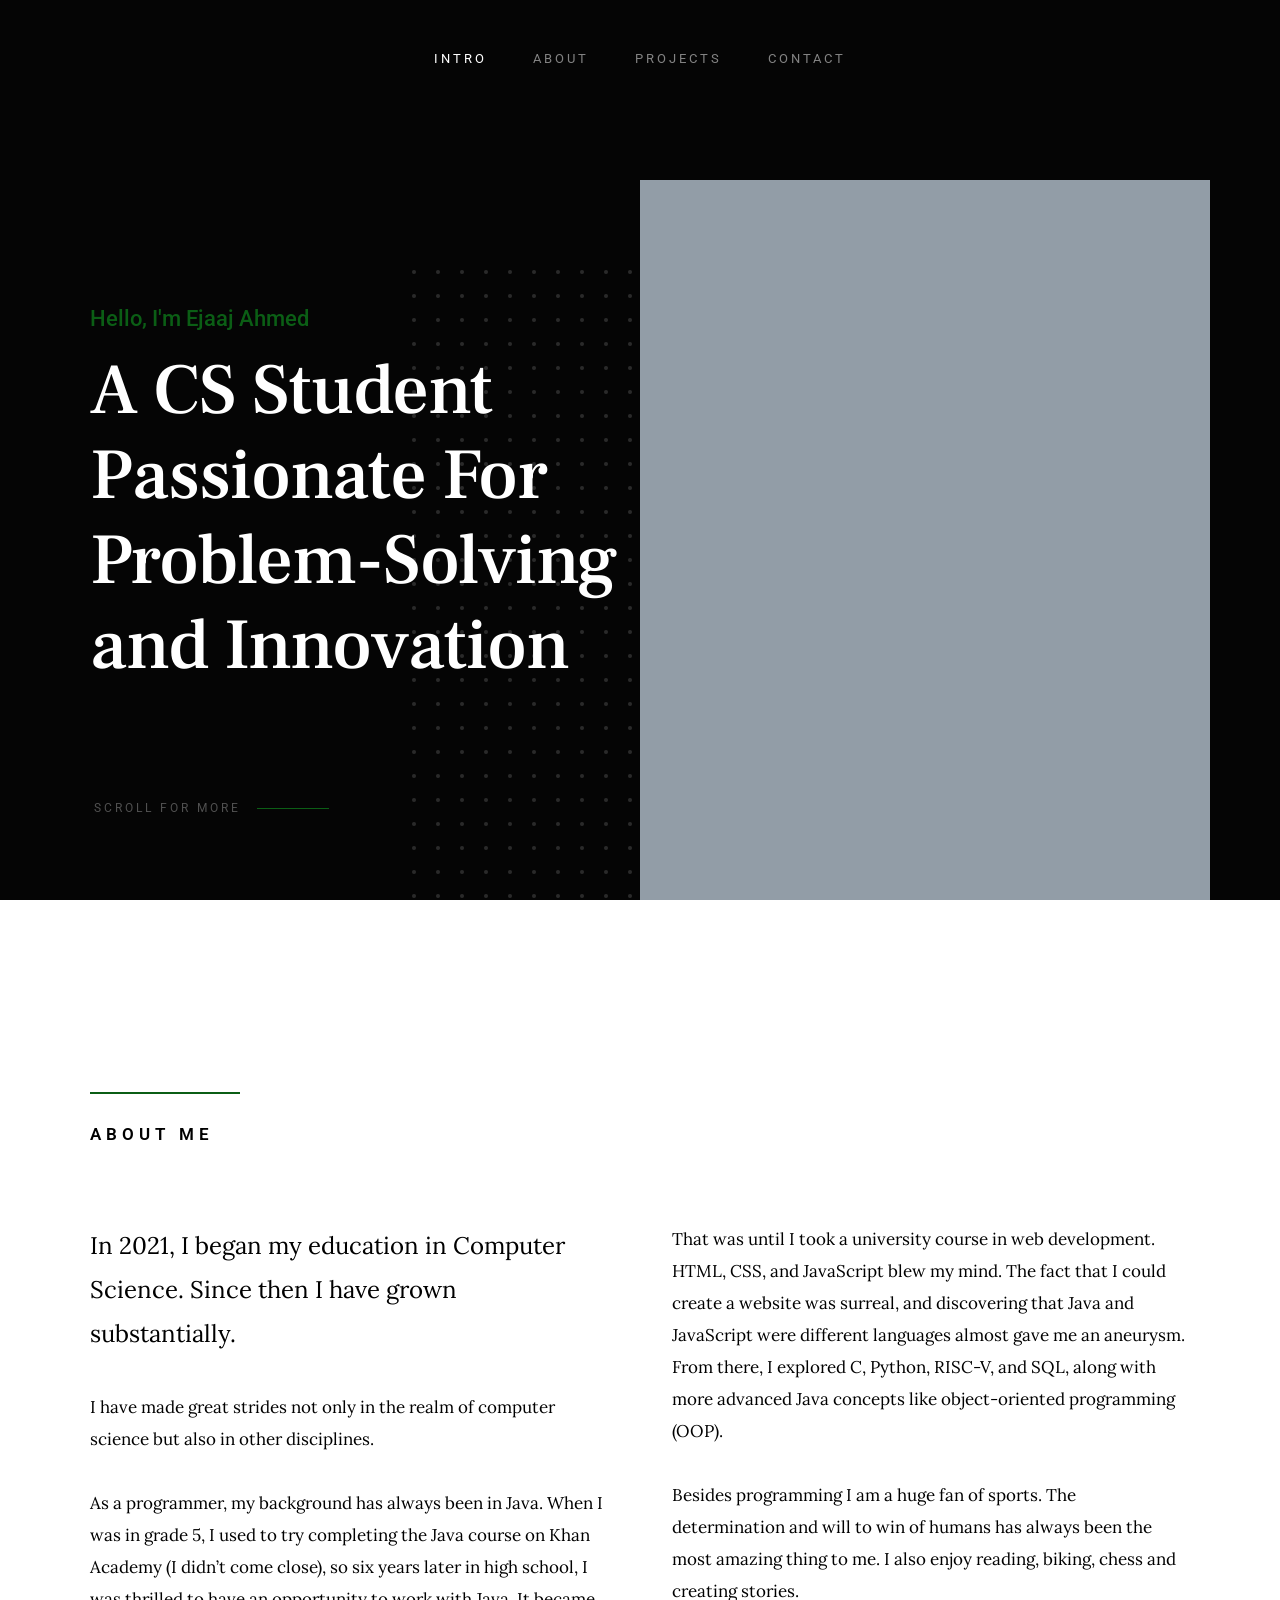
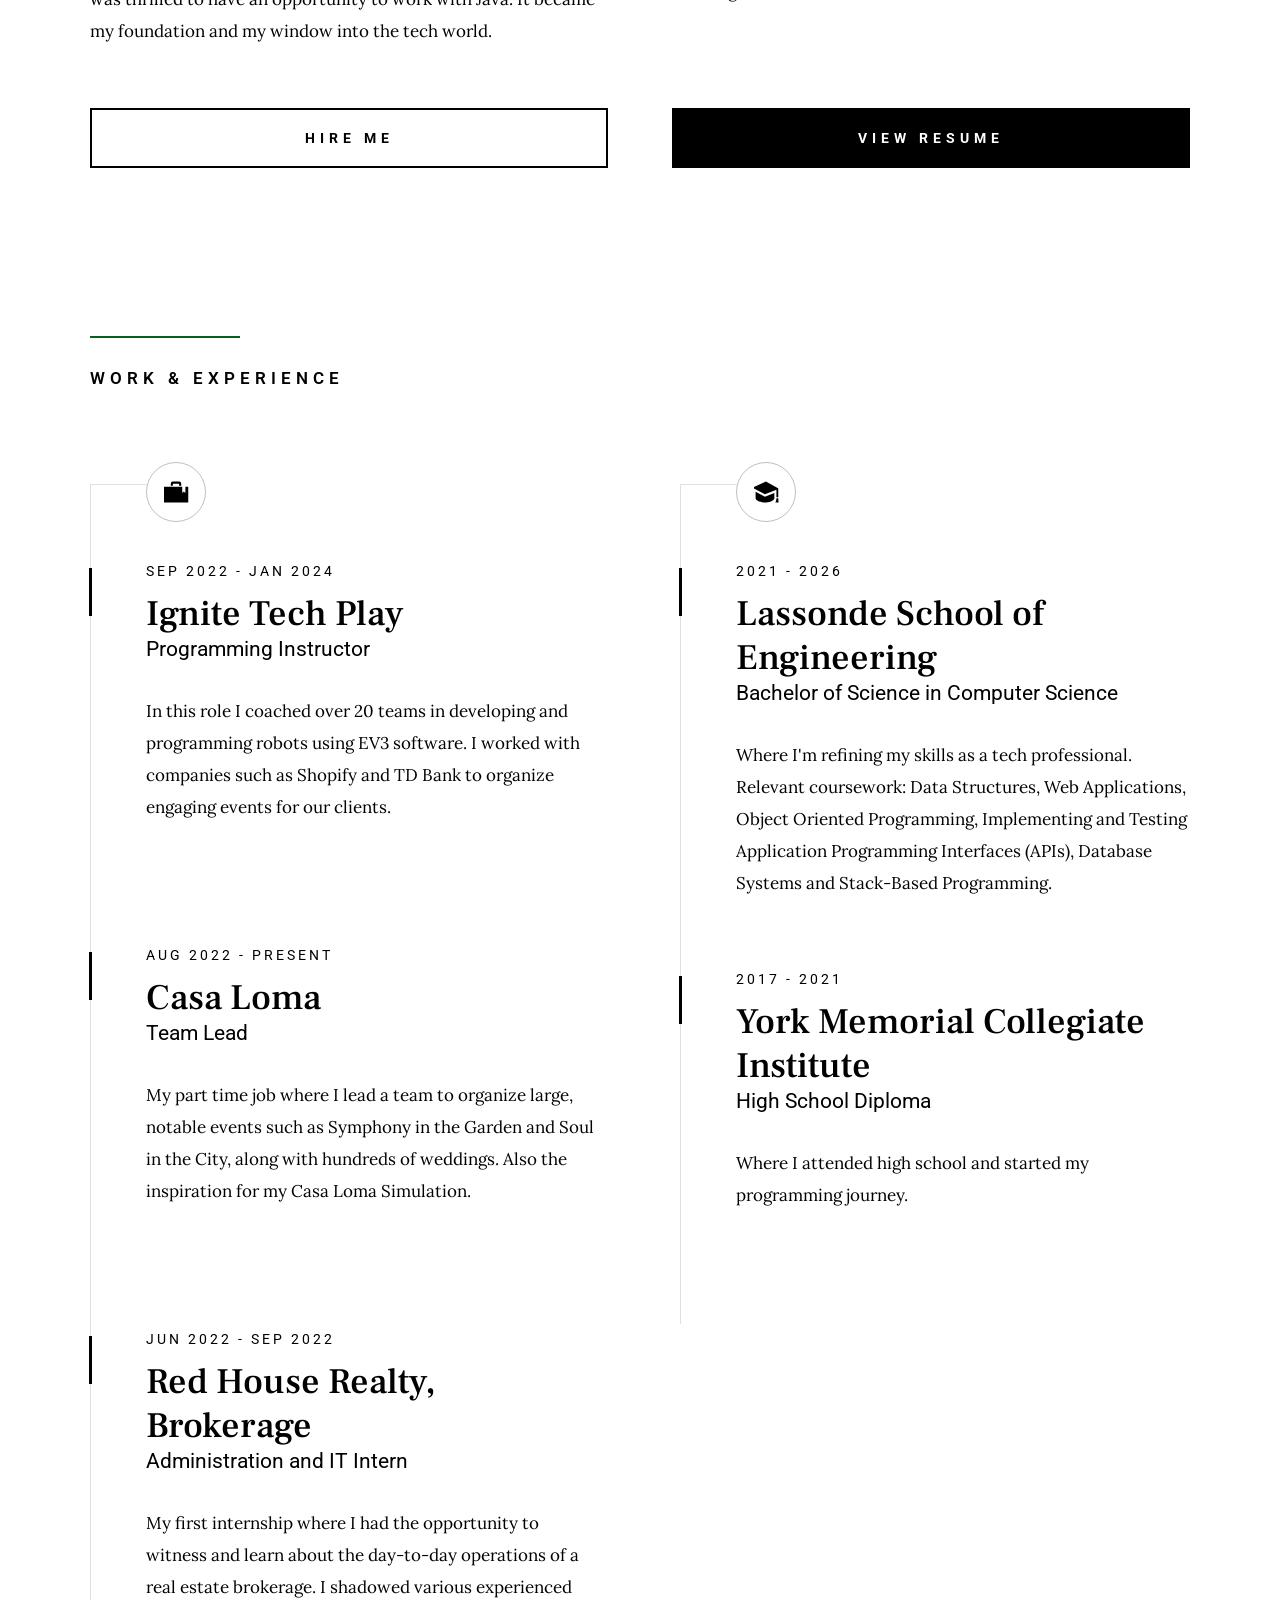
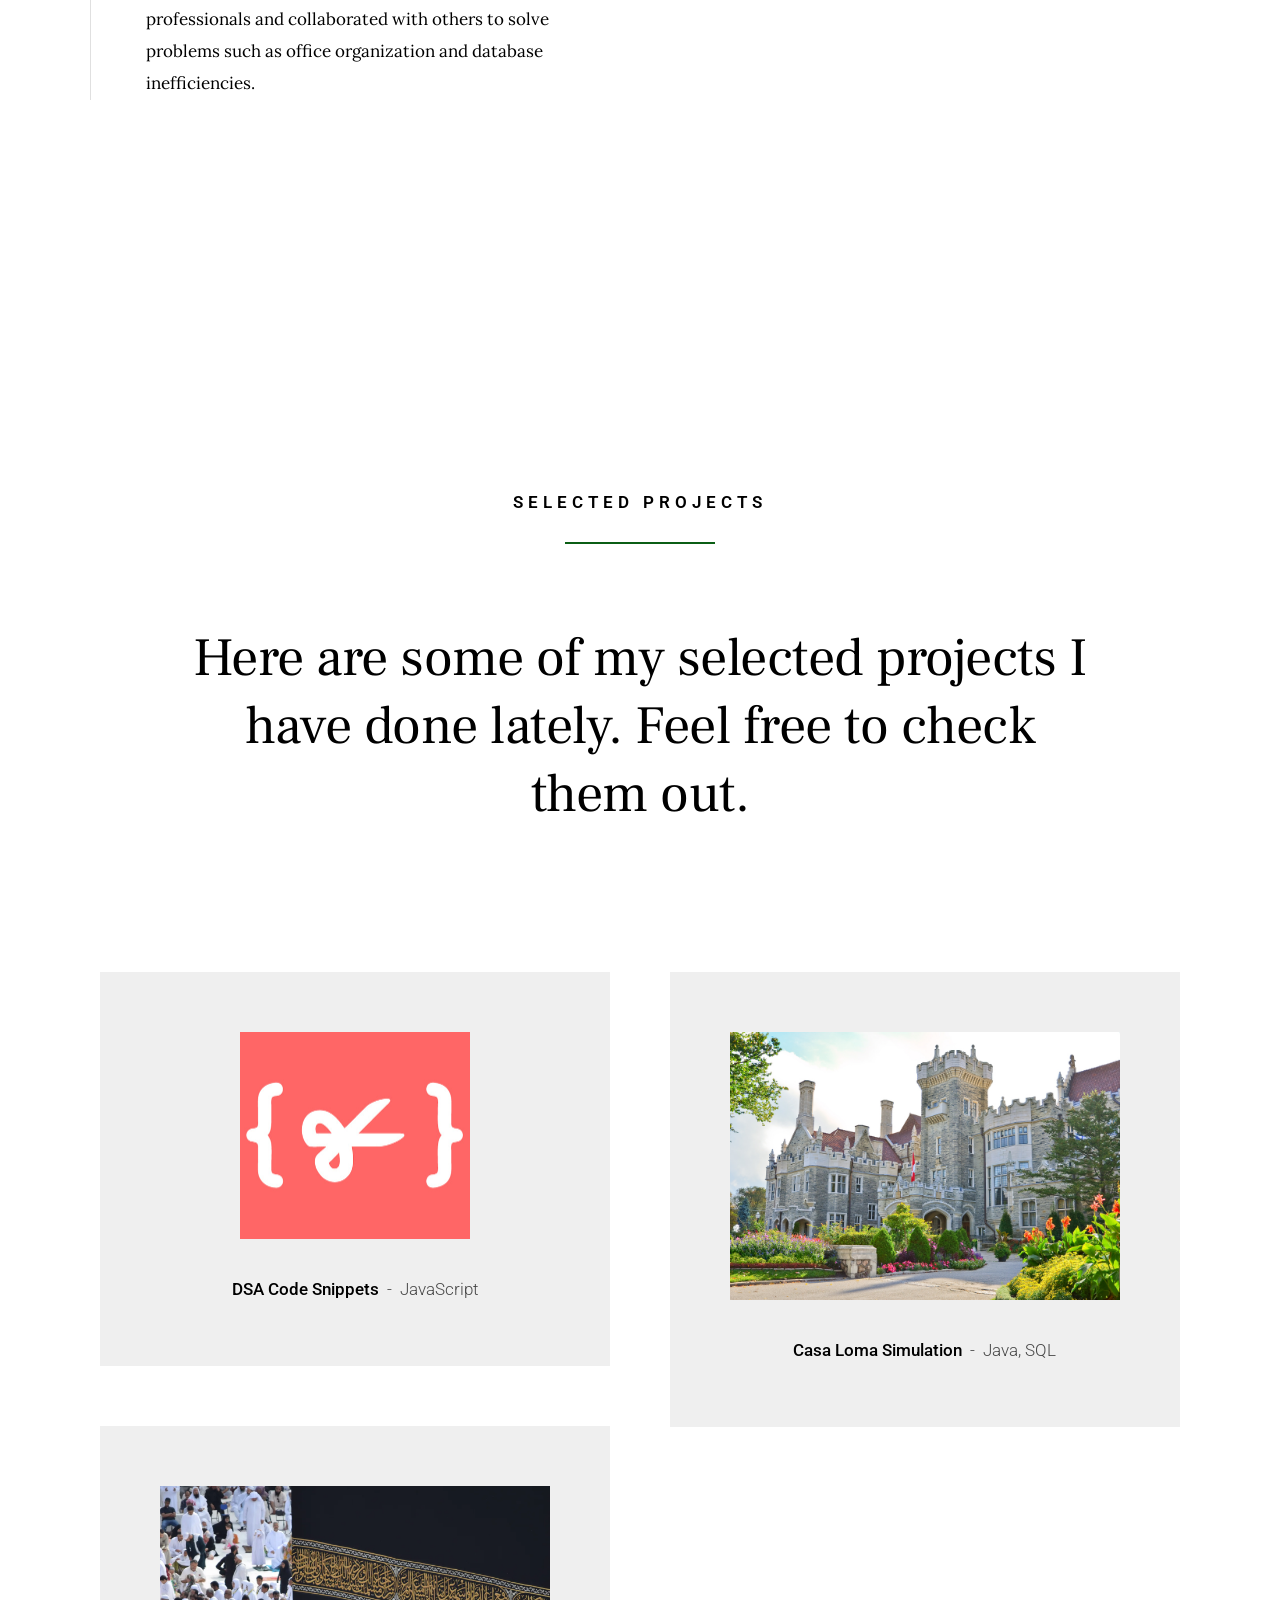
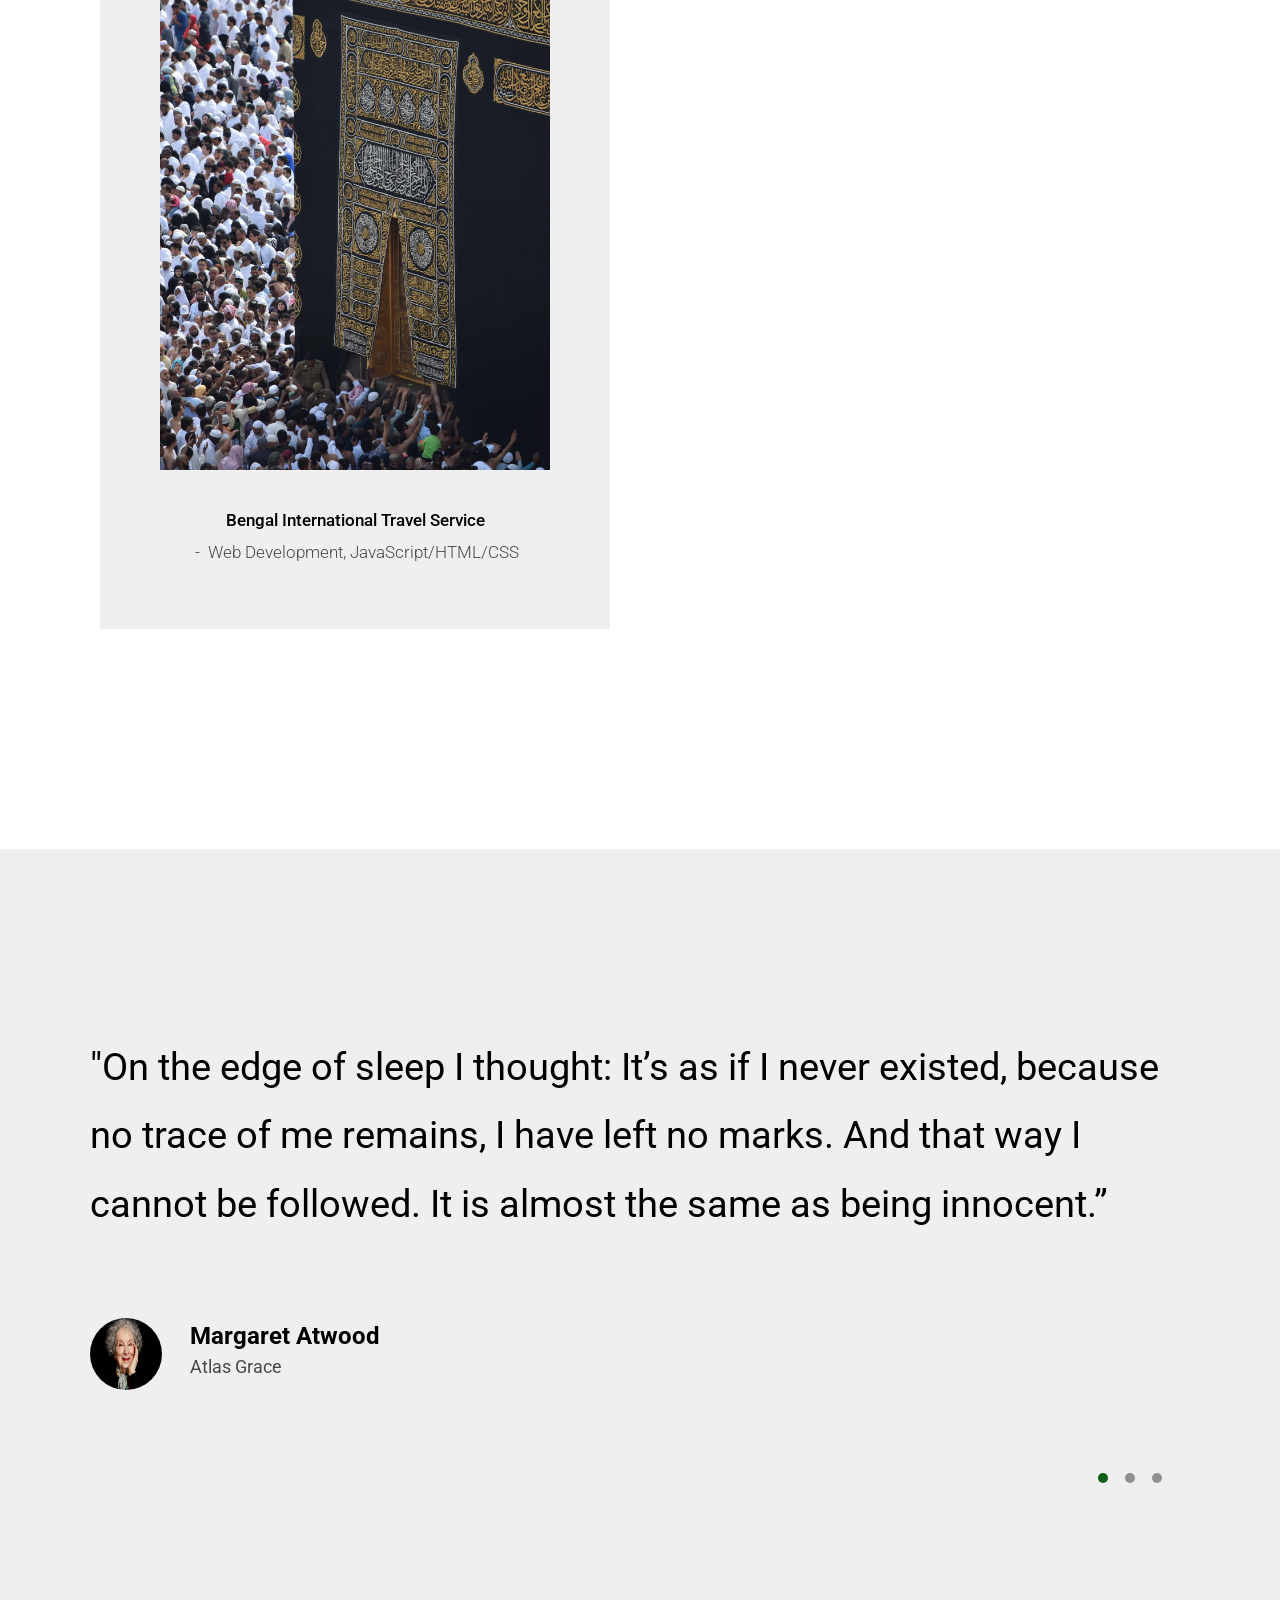
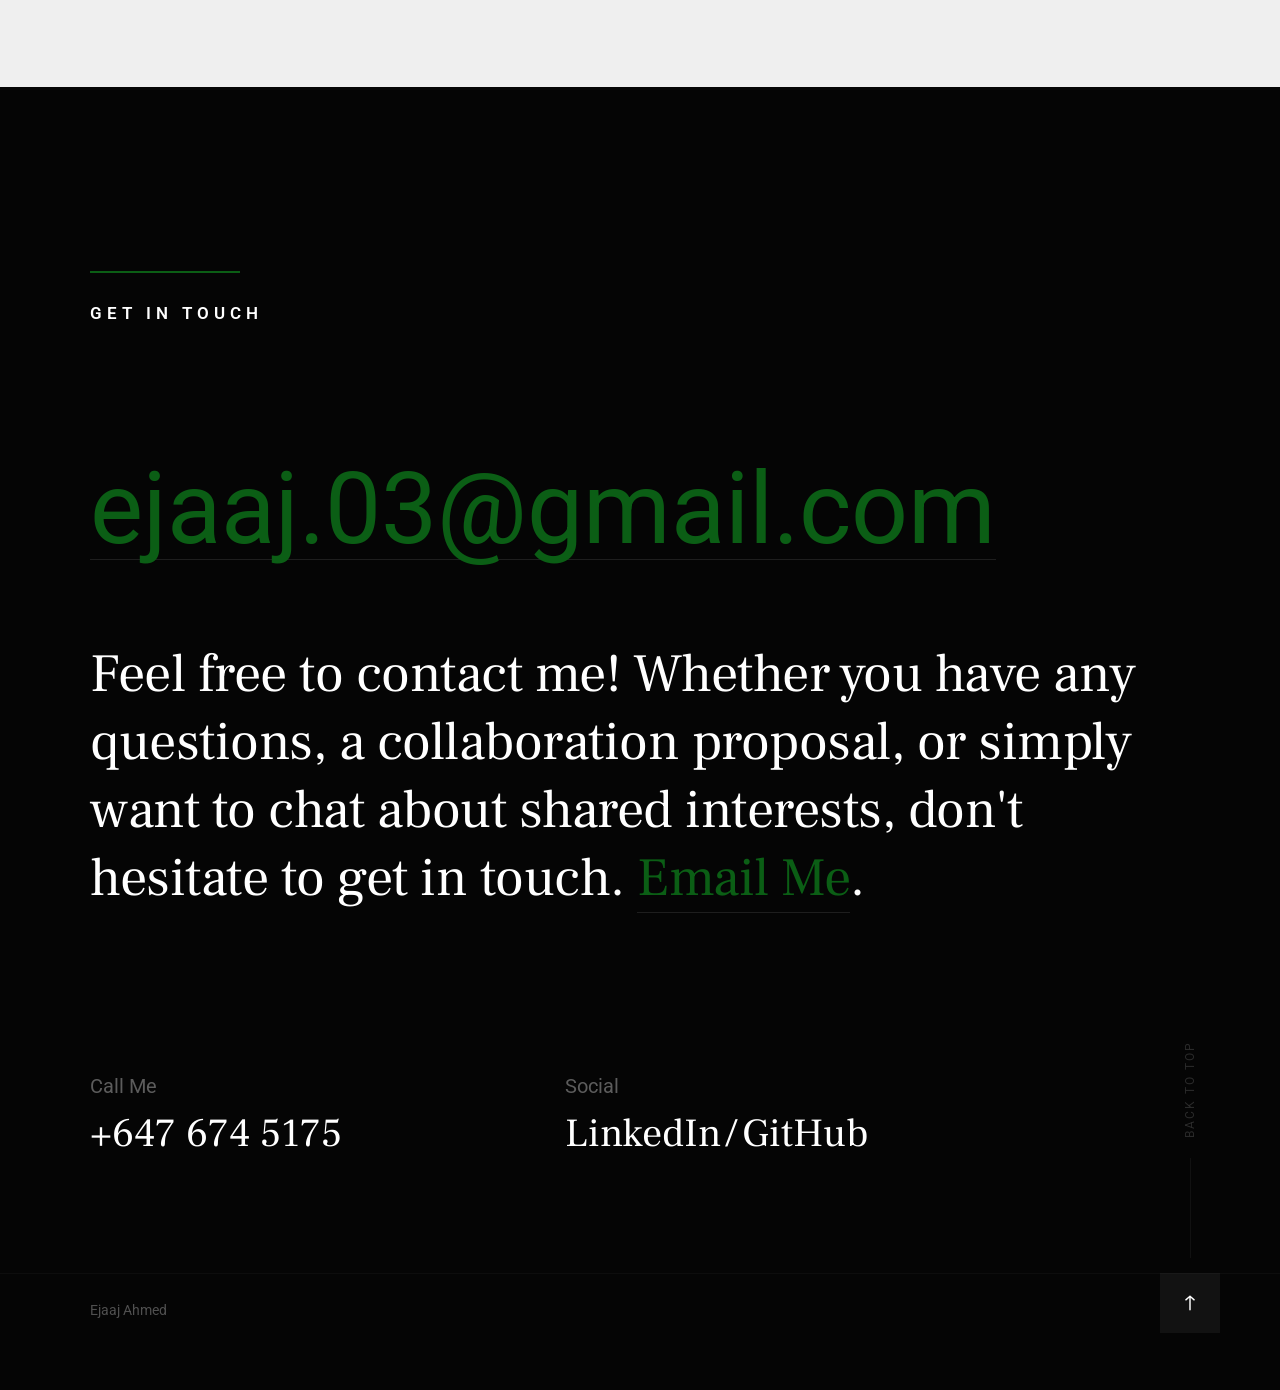
==== EAPortfolio/index.html @ 17778d5f "Update index.html" ====
<!DOCTYPE html>
<html class="no-js" lang="en">
<head>

    <!--- basic page needs
    ================================================== -->
    <meta charset="utf-8">
    <title>Ejaaj Ahmed</title>
    <meta name="description" content="">
    <meta name="author" content="">

    <!-- mobile specific metas
    ================================================== -->
    <meta name="viewport" content="width=device-width, initial-scale=1">

    <!-- CSS
    ================================================== -->
    <link rel="stylesheet" href="css/base.css">
    <link rel="stylesheet" href="css/vendor.css">
    <link rel="stylesheet" href="css/main.css">

    <!-- script
    ================================================== -->
    <script src="js/modernizr.js"></script>
    <script src="js/pace.min.js"></script>

    <!-- favicons
    ================================================== -->
    <link rel="apple-touch-icon" sizes="180x180" href="apple-touch-icon.png">
    <link rel="icon" type="image/png" sizes="32x32" href="favicon-32x32.png">
    <link rel="icon" type="image/png" sizes="16x16" href="favicon-16x16.png">
    <link rel="manifest" href="site.webmanifest">

</head>

<body id="top">

    <div id="preloader">
        <div id="loader"></div>
    </div>

    <!-- site header
    ================================================== -->
    <header class="s-header">

       <!-- <div class="header-logo">
            <a class="site-logo" href="index.html">
                <img src="images/logo.svg" alt="Homepage">
            </a>
        </div> -->

        <nav class="header-nav-wrap">
            <ul class="header-main-nav">
                <li class="current"><a class="smoothscroll" href="#intro" title="intro">Intro</a></li>
                <li><a class="smoothscroll" href="#about" title="about">About</a></li>
                <!--<li><a class="smoothscroll" href="#services" title="services">Services</a></li>-->
                <li><a class="smoothscroll" href="#projects" title="projects">Projects</a></li>
                <li><a class="smoothscroll" href="#contact" title="contact us">Contact</a></li>	
            </ul>

        <!-- <ul class="header-social">
                <li><a href="#0"><i class="fab fa-facebook-f" aria-hidden="true"></i></a></li>
                <li><a href="#0"><i class="fab fa-twitter" aria-hidden="true"></i></a></li>
                <li><a href="#0"><i class="fab fa-dribbble" aria-hidden="true"></i></a></li>
                <li><a href="#0"><i class="fab fa-behance" aria-hidden="true"></i></a></li>
            </ul> -->
        </nav>

        <a class="header-menu-toggle" href="#"><span>Menu</span></a>

    </header> <!-- end s-header -->


    <!-- intro
    ================================================== -->
    <section id="intro" class="s-intro target-section">

        <div class="row intro-content">

            <div class="column large-9 mob-full intro-text">
                <h3>Hello, I'm Ejaaj Ahmed</h3>
                <h1>
                    A CS Student <br>
                    Passionate For <br>
                    Problem-Solving <br> 
                    and Innovation
                </h1>
            </div>

            <div class="intro-scroll">
                <a href="#about" class="intro-scroll-link smoothscroll">
                    Scroll For More
                </a>
            </div>

            <div class="intro-grid"></div>
            <div class="intro-pic"></div>

        </div> <!-- end row -->

    </section> <!-- end intro -->


    <!-- about
    ================================================== -->
    <section id="about" class="s-about target-section">

        <div class="about-me">

            <div class="row heading-block" data-aos="fade-up">
                <div class="column large-full">
                    <h2 class="section-heading">About Me</h2>
                </div>
            </div>

            <div class="row about-me__content" data-aos="fade-up">
                <div class="column large-full about-me__text">
                    <p class="lead">
                        In 2021, I began my education in Computer Science. Since then I have grown substantially. 
                    </p>

                    <p>
                        I have made great strides not only in the realm of computer science but also in other disciplines.
                    </p>

                    <p>
                        As a programmer, my background has always been in Java. When I was in grade 5, I used to try completing 
                        the Java course on Khan Academy (I didn’t come close), so six years later in high school, I was thrilled 
                        to have an opportunity to work with Java. It became my foundation and my window into the tech world.
                    </p>

                    <p>
                        That was until I took a university course in web development. HTML, CSS, and JavaScript blew my mind. 
                        The fact that I could create a website was surreal, and discovering that Java and JavaScript were different 
                        languages almost gave me an aneurysm. From there, I explored C, Python, RISC-V, and SQL, along with more advanced 
                        Java concepts like object-oriented programming (OOP).
                    </p>

                    <p>
                    Besides programming I am a huge fan of sports. The determination and will to win of humans has always
                    been the most amazing thing to me. I also enjoy reading, biking, chess and creating stories. 
                    </p>
                </div>
            </div>
    
            <div class="row about-me__buttons">
                <div class="column large-half tab-full" data-aos="fade-up">
                    <a href="https://www.linkedin.com/in/ejaaj-ahmed-915254260/" class="btn btn--stroke full-width">Hire Me</a>
                </div>
                <div class="column large-half tab-full" data-aos="fade-up">
                    <a href="Ejaaj Ahmed - Resume 2025 copy.pdf" class="btn btn--primary full-width">View Resume</a>
                </div>
            </div>

        </div> <!-- end about-me -->

        <div class="about-experience">

            <div class="row heading-block" data-aos="fade-up">
                <div class="column large-full">
                    <h2 class="section-heading">Work & Experience</h2>
                </div>
            </div>

            <div class="row about-experience__timeline">

                <div class="column large-half tab-full" data-aos="fade-up">
                    <div class="timeline">

                        <div class="timeline__icon-wrap">
                            <span class="timeline__icon timeline__icon--work"></span>
                        </div>

                        <div class="timeline__block">
                            <div class="timeline__bullet"></div>
                            <div class="timeline__header">
                                <p class="timeline__timeframe">Sep 2022 - Jan 2024</p>
                                <h3 class="item-title">Ignite Tech Play</h3>
                                <h5>Programming Instructor</h5>
                            </div>
                            <div class="timeline__desc">
                                <p>In this role I coached over 20 teams in developing and programming
                                    robots using EV3 software. I worked with companies such as Shopify and 
                                    TD Bank to organize engaging events for our clients.
                                </p>
                            </div>
                        </div>

                        <div class="timeline__block">
                            <div class="timeline__bullet"></div>
                            <div class="timeline__header">
                                <p class="timeline__timeframe">Aug 2022 - Present</p>
                                <h3 class="item-title">Casa Loma</h3>
                                <h5>Team Lead</h5>
                            </div>
                            <div class="timeline__desc">
                                <p>My part time job where I lead a team to organize large, notable events such as Symphony in the Garden and Soul in the City, along with hundreds of 
                                    weddings. Also the inspiration for my Casa Loma Simulation.</p>
                            </div>
                        </div>

                        <div class="timeline__block">
                            <div class="timeline__bullet"></div>
                            <div class="timeline__header">
                                <p class="timeline__timeframe">Jun 2022 - Sep 2022</p>
                                <h3 class="item-title">Red House Realty, Brokerage</h3>
                                <h5>Administration and IT Intern</h5>
                            </div>
                            <div class="timeline__desc">
                                <p>My first internship where I had the opportunity to witness and learn about the day-to-day operations of a real estate brokerage. I shadowed various experienced 
                                    professionals and collaborated with others to solve problems such as office organization and database inefficiencies.
                                </p>
                            </div>
                        </div>

                    </div>
                </div>

                <div class="column large-half tab-full" data-aos="fade-up">
                    <div class="timeline">

                        <div class="timeline__icon-wrap">
                            <span class="timeline__icon timeline__icon--education"></span>
                        </div>

                        <div class="timeline__block">
                            <div class="timeline__bullet"></div>
                            <div class="timeline__header">
                                <p class="timeline__timeframe">2021 - 2026</p>
                                <h3 class="item-title">Lassonde School of Engineering</h3>
                                <h5>Bachelor of Science in Computer Science</h5>
                            </div>
                            <div class="timeline__desc">
                                <p>Where I'm refining my skills as a tech professional. Relevant coursework: Data Structures, 
                                    Web Applications, Object Oriented Programming, Implementing and Testing Application Programming Interfaces (APIs), 
                                    Database Systems and Stack-Based Programming. </p>
                            </div>
                        </div>

                        <div class="timeline__block">
                            <div class="timeline__bullet"></div>
                            <div class="timeline__header">
                                <p class="timeline__timeframe">2017 - 2021</p>
                                <h3 class="item-title">York Memorial Collegiate Institute</h3>
                                <h5>High School Diploma</h5>
                            </div>
                            <div class="timeline__desc">
                                <p>Where I attended high school and started my programming journey.</p>
                            </div>
                        </div>

                    </div>
                </div>
            </div>

        </div> <!-- end about-experience -->

    </section> <!-- end s-about -->

    <!-- projects
    ================================================== -->
    <section id="projects" class="s-projects target-section">

        <div class="row heading-block heading-block--center" data-aos="fade-up">
            <div class="column large-full">
                <h2 class="section-heading section-heading--centerbottom">Selected Projects</h2>
                <p class="section-desc">
                    Here are some of my selected projects I have done lately. Feel free to 
                    check them out.
                </p>
            </div>
        </div> <!-- end heading-block -->

        <div class="masonry-wrap">

            <div class="masonry">
                <div class="grid-sizer"></div>
    
                <div class="masonry__brick" data-aos="fade-up">
                    <div class="item-folio">
                        <div class="item-folio__thumb">
                            <a href="images/portfolio/DSALogo.jpg" class="thumb-link" title="Shutterbug" data-size="1050x700">
                                <img src="images/portfolio/DSALogo.jpg" 
                                     srcset="images/portfolio/DSALogo.jpg 1x, images/portfolio/DSALogo.jpg 2x" alt="">
                            </a>    
                            <a href="https://marketplace.visualstudio.com/items?itemName=DevarshiPatel03.dsasnippets" class="item-folio__project-link" title="Project link" target="_blank"></a>
                        </div>
    
                        <div class="item-folio__text">
                            <h4 class="item-folio__title">
                                DSA Code Snippets
                            </h4>
                            <p class="item-folio__cat">
                                JavaScript
                            </p>
                        </div>
    
                        <div class="item-folio__caption">
                            <p>A VSCode extension with over 1100 downloads that provides users with more than 
                                40 code snippets.</p>
                        </div>
                    </div>
                </div> <!-- end masonry__brick -->
    
                <div class="masonry__brick" data-aos="fade-up">
                    <div class="item-folio">
                        <div class="item-folio__thumb">
                            <a href="images/portfolio/CasaLoma.jpg" class="thumb-link" title="Woodcraft" data-size="1050x700">
                                <img src="images/portfolio/CasaLoma.jpg" 
                                     srcset="images/portfolio/CasaLoma.jpg 1x, images/portfolio/CasaLoma.jpg 2x" alt="">
                            </a>
                            <a href="https://github.com/EjaajAhmed/casa-loma-simulation" class="item-folio__project-link" title="Project link" target="_blank"></a>
                        </div>
                        <div class="item-folio__text">
                            <h4 class="item-folio__title">
                                Casa Loma Simulation
                            </h4>
                            <p class="item-folio__cat">
                                Java, SQL
                            </p>
                        </div>
                        <div class="item-folio__caption">
                            <p>A simulation based on my time at Casa Loma.</p>
                        </div>
                    </div>
                </div> <!-- end masonry__brick -->

                <div class="masonry__brick" data-aos="fade-up">
                    <div class="item-folio">
                            
                        <div class="item-folio__thumb">
                            <a href="images/portfolio/hajj.webp" class="thumb-link" title="The Beetle Car" data-size="1050x700">
                                <img src="images/portfolio/hajj.webp"
                                     srcset="images/portfolio/hajj.webp 1x, images/portfolio/hajj.webp" alt="">
                            </a>
                            <a href="https://bengalinternationaltravelservice.ca/" class="item-folio__project-link" title="Project link" target="_blank"></a>
                        </div>
                        <div class="item-folio__text">
                            <h4 class="item-folio__title">
                                Bengal International Travel Service
                            </h4>
                            <p class="item-folio__cat">
                                Web Development, JavaScript/HTML/CSS
                            </p>
                        </div>
                        <div class="item-folio__caption">
                            <p>A website I developed for a travel agency with over 20 years of experience.</p>
                        </div>
                    </div>
                </div> <!-- end masonry__brick -->

            </div> <!-- end masonry -->

        </div> <!-- end masonry-wrap -->

    </section> <!-- end s-work -->


    <!-- testimonies
    ================================================== -->
    <section class="s-testimonials">
    
        <div class="row testimonials" data-aos="fade-up">

            <div class="column large-full testimonials__slider">

                <div class="testimonials__slide">
                    <p>"On the edge of sleep I thought: It’s as if I never existed, because no trace of me remains, 
                        I have left no marks. And that way I cannot be followed. 
                        It is almost the same as being innocent.”</p>
                    <div class="testimonials__info">
                        <img src="images/avatars/MAtwood.webp" alt="Author image" class="testimonials__avatar">
                        <cite class="testimonials__cite">
                            <strong>Margaret Atwood</strong>
                            <span>Atlas Grace</span>
                        </cite>
                    </div>
                </div> <!-- end testimonials__slide -->

                <div class="testimonials__slide">
                    <p>“The Greeks, however, also recognized the potential for a higher human possibility. 
                        Those able to … control their animal nature and think before they acted, were humans 
                        of the most deeply human kind- … It’s symbol was Odysseus, who always thought before he acted.”</p>
                    <div class="testimonials__info">
                        <img src="images/avatars/RobertGreene.webp" alt="Author image" class="testimonials__avatar">
                        <cite class="testimonials__cite">
                            <strong>Robert Greene</strong>
                            <span>33 Strategies of War</span>
                        </cite>
                    </div>
                </div> <!-- end testimonials__slide -->

                <div class="testimonials__slide">
                    <p>“YOUTH: The counselor does not change the client’s life? <br>
                        PHILOSOPHER: You are the only one that can change yourself.”</p>
                    <div class="testimonials__info">
                        <img src="images/avatars/TCTBD.jpg" alt="Author image" class="testimonials__avatar">
                        <cite class="testimonials__cite">
                            <strong>Fumitake Koga and Ichiro Kishimi </strong>
                            <span>The Courage to be Disliked</span>
                        </cite>
                    </div>
                </div> <!-- end testimonials__slide -->
                
            </div> <!-- end testimonials__slider -->

        </div> <!-- end testimonials -->

    </section> <!-- end s-testimonials -->


    <!-- contact
    ================================================== -->
    <section id="contact" class="s-contact ss-dark target-section">

        <div class="row heading-block" data-aos="fade-up">
            <div class="column large-full">
                <h2 class="section-heading">Get In Touch</h2>
            </div>
        </div>

        <div class="row contact-main" data-aos="fade-up">
            <div class="column large-full">
                <p class="contact-email">
                    <a href="mailto:ejaaj.03@gmail.com">ejaaj.03@gmail.com</a>
                </p>

                <p class="section-desc">
                    Feel free to contact me! Whether you have any questions, a collaboration proposal, or simply want to chat about shared interests, don't hesitate to get in touch.
                <a href="mailto:ejaaj.03@gmail.com">Email Me</a>.
                </p>
            </div>
        </div>

        <div class="row contact-infos" data-aos="fade-up" data-aos-anchor=".contact-main">

            <div class="column large-5 medium-full contact-phone">
                <h4>Call Me</h4>
                <a href="tel:197-543-2345">+647 674 5175</a>
            </div>

            <div class="column large-7 medium-full contact-social">
                <h4>Social</h4>
                <ul>
                    <li><a href="https://www.linkedin.com/in/ejaaj-ahmed-915254260/" title="LinkedIn">LinkedIn</a></li>
                    <li><a href="https://github.com/EjaajAhmed" title="GitHub">GitHub</a></li>
                    
                </ul>
            </div>

        </div> <!-- end contact-infos -->

    </section> <!-- end s-contact -->


    <!-- footer
    ================================================== -->
    <footer>
        <div class="row">
            <div class="column large-full ss-copyright">
                <span>Ejaaj Ahmed</span> 
                
            </div>            

            <div class="ss-go-top">
                <a class="smoothscroll" title="Back to Top" href="#top"></a>
            </div>
        </div>
    </footer>


    <!-- photoswipe background
    ================================================== -->
    <div aria-hidden="true" class="pswp" role="dialog" tabindex="-1">

        <div class="pswp__bg"></div>
        <div class="pswp__scroll-wrap">

            <div class="pswp__container">
                <div class="pswp__item"></div>
                <div class="pswp__item"></div>
                <div class="pswp__item"></div>
            </div>

            <div class="pswp__ui pswp__ui--hidden">
                <div class="pswp__top-bar">
                    <div class="pswp__counter"></div><button class="pswp__button pswp__button--close" title="Close (Esc)"></button> <button class="pswp__button pswp__button--share" title=
                    "Share"></button> <button class="pswp__button pswp__button--fs" title="Toggle fullscreen"></button> <button class="pswp__button pswp__button--zoom" title=
                    "Zoom in/out"></button>
                    <div class="pswp__preloader">
                        <div class="pswp__preloader__icn">
                            <div class="pswp__preloader__cut">
                                <div class="pswp__preloader__donut"></div>
                            </div>
                        </div>
                    </div>
                </div>
                <div class="pswp__share-modal pswp__share-modal--hidden pswp__single-tap">
                    <div class="pswp__share-tooltip"></div>
                </div><button class="pswp__button pswp__button--arrow--left" title="Previous (arrow left)"></button> <button class="pswp__button pswp__button--arrow--right" title=
                "Next (arrow right)"></button>
                <div class="pswp__caption">
                    <div class="pswp__caption__center"></div>
                </div>
            </div>

        </div>

    </div><!-- end photoSwipe background -->


    <!-- Java Script
    ================================================== -->
    <script src="js/jquery-3.2.1.min.js"></script>
    <script src="js/plugins.js"></script>
    <script src="js/main.js"></script>

</body>
---- EAPortfolio/css/base.css ----
/* =================================================================== 
 *
 *  Epitome Base Stylesheet
 *  Template Ver. 1.0.0
 *  04-22-2019
 *  ------------------------------------------------------------------
 *
 *  TOC:
 *  # imports
 *  # normalize
 *  # basic/base setup styles
 *	# grid v2 
 *		## medium screen devices
 *		## tablets
 *		## mobile devices
 *		## small mobile devices <= 400px	
 *	# block grids
 *		## block grids - medium screen devices
 *		## block grids - tablets
 *		## block grids - mobile devices
 *		## block grids - small mobile devices <= 400px
 *	# MISC
 *
 * =================================================================== */


/* ===================================================================
 * # imports 
 *
 * ------------------------------------------------------------------- */
@import url("https://fonts.googleapis.com/css?family=Frank+Ruhl+Libre:400,500|Lora:400,400i,700,700i|Roboto:300,400,500,600,700");
@import url("font-awesome/css/fontawesome-all.css");


/* ==========================================================================
 * # normalize
 * normalize.css v8.0.1 | MIT License |
 * github.com/necolas/normalize.css
 *
 * -------------------------------------------------------------------------- */

/* ------------------------------------------------------------------- 
 * ## document
 * ------------------------------------------------------------------- */

/* 1. Correct the line height in all browsers.
 * 2. Prevent adjustments of font size after orientation changes in iOS.*/
html {
	line-height: 1.15;  /* 1 */
	-webkit-text-size-adjust: 100%;  /* 2 */
}

/* ------------------------------------------------------------------- 
 * ## sections
 * ------------------------------------------------------------------- */

/* Remove the margin in all browsers. */
body {
	margin: 0;
}

/* Render the `main` element consistently in IE. */
main {
	display: block;
}

/* Correct the font size and margin on `h1` elements within `section` and
 * `article` contexts in Chrome, Firefox, and Safari. */
h1 {
	font-size: 2em;
	margin: 0.67em 0;
}

/* ------------------------------------------------------------------- 
 * ## grouping
 * ------------------------------------------------------------------- */

/* 1. Add the correct box sizing in Firefox.
 * 2. Show the overflow in Edge and IE. */
hr {
	box-sizing: content-box;  /* 1 */
	height: 0;  /* 1 */
	overflow: visible;  /* 2 */
}

/* 1. Correct the inheritance and scaling of font size in all browsers.
 * 2. Correct the odd `em` font sizing in all browsers. */
pre {
	font-family: monospace, monospace;  /* 1 */
	font-size: 1em;  /* 2 */
}

/* ------------------------------------------------------------------- 
 * ## text-level semantics
 * ------------------------------------------------------------------- */

/* Remove the gray background on active links in IE 10. */
a {
	background-color: transparent;
}

/* 1. Remove the bottom border in Chrome 57-
 * 2. Add the correct text decoration in Chrome, Edge, IE, Opera, and Safari. */
abbr[title] {
	border-bottom: none;  /* 1 */
	text-decoration: underline;  /* 2 */
	text-decoration: underline dotted;  /* 2 */
}

/* Add the correct font weight in Chrome, Edge, and Safari. */
b,
strong {
	font-weight: bolder;
}

/* 1. Correct the inheritance and scaling of font size in all browsers.
 * 2. Correct the odd `em` font sizing in all browsers. */
code,
kbd,
samp {
	font-family: monospace, monospace;  /* 1 */
	font-size: 1em;  /* 2 */
}

/* Add the correct font size in all browsers. */
small {
	font-size: 80%;
}

/* Prevent `sub` and `sup` elements from affecting the line height in
 * all browsers. */
sub,
sup {
	font-size: 75%;
	line-height: 0;
	position: relative;
	vertical-align: baseline;
}

sub {
	bottom: -0.25em;
}

sup {
	top: -0.5em;
}

/* ------------------------------------------------------------------- 
 * ## embedded content
 * ------------------------------------------------------------------- */

/* Remove the border on images inside links in IE 10. */
img {
	border-style: none;
}

/* ------------------------------------------------------------------- 
 * ## forms
 * ------------------------------------------------------------------- */

/* 1. Change the font styles in all browsers.
 * 2. Remove the margin in Firefox and Safari. */
button,
input,
optgroup,
select,
textarea {
	font-family: inherit;  /* 1 */
	font-size: 100%;  /* 1 */
	line-height: 1.15;  /* 1 */
	margin: 0;  /* 2 */
}

/* Show the overflow in IE.
 * 1. Show the overflow in Edge. */
button,
input {

	/* 1 */
	overflow: visible;
}

/* Remove the inheritance of text transform in Edge, Firefox, and IE.
 * 1. Remove the inheritance of text transform in Firefox. */
button,
select {

	/* 1 */
	text-transform: none;
}

/* Correct the inability to style clickable types in iOS and Safari. */
button,
[type="button"],
[type="reset"],
[type="submit"] {
	-webkit-appearance: button;
}

/* Remove the inner border and padding in Firefox. */
button::-moz-focus-inner,
[type="button"]::-moz-focus-inner,
[type="reset"]::-moz-focus-inner,
[type="submit"]::-moz-focus-inner {
	border-style: none;
	padding: 0;
}

/* Restore the focus styles unset by the previous rule. */
button:-moz-focusring,
[type="button"]:-moz-focusring,
[type="reset"]:-moz-focusring,
[type="submit"]:-moz-focusring {
	outline: 1px dotted ButtonText;
}

/* Correct the padding in Firefox. */
fieldset {
	padding: 0.35em 0.75em 0.625em;
}

/* 1. Correct the text wrapping in Edge and IE.
 * 2. Correct the color inheritance from `fieldset` elements in IE.
 * 3. Remove the padding so developers are not caught out when they zero out
 *    `fieldset` elements in all browsers. */
legend {
	box-sizing: border-box;  /* 1 */
	color: inherit;  /* 2 */
	display: table;  /* 1 */
	max-width: 100%;  /* 1 */
	padding: 0;  /* 3 */
	white-space: normal;  /* 1 */
}

/* Add the correct vertical alignment in Chrome, Firefox, and Opera. */
progress {
	vertical-align: baseline;
}

/* Remove the default vertical scrollbar in IE 10+. */
textarea {
	overflow: auto;
}

/* 1. Add the correct box sizing in IE 10.
 * 2. Remove the padding in IE 10. */
[type="checkbox"],
[type="radio"] {
	box-sizing: border-box;  /* 1 */
	padding: 0;  /* 2 */
}

/* Correct the cursor style of increment and decrement buttons in Chrome. */
[type="number"]::-webkit-inner-spin-button,
[type="number"]::-webkit-outer-spin-button {
	height: auto;
}

/* 1. Correct the odd appearance in Chrome and Safari.
 * 2. Correct the outline style in Safari. */
[type="search"] {
	-webkit-appearance: textfield;  /* 1 */
	outline-offset: -2px;  /* 2 */
}

/* Remove the inner padding in Chrome and Safari on macOS. */
[type="search"]::-webkit-search-decoration {
	-webkit-appearance: none;
}

/* 1. Correct the inability to style clickable types in iOS and Safari.
 * 2. Change font properties to `inherit` in Safari. */
::-webkit-file-upload-button {
	-webkit-appearance: button;  /* 1 */
	font: inherit;  /* 2 */
}

/* ------------------------------------------------------------------- 
 * ## interactive
 * ------------------------------------------------------------------- */

/* Add the correct display in Edge, IE 10+, and Firefox. */
details {
	display: block;
}

/* Add the correct display in all browsers. */
summary {
	display: list-item;
}

/* ------------------------------------------------------------------- 
 * ## misc
 * ------------------------------------------------------------------- */

/* Add the correct display in IE 10+. */
template {
	display: none;
}

/* Add the correct display in IE 10. */
[hidden] {
	display: none;
}



/* ===================================================================
 * # basic/base setup styles
 *
 * ------------------------------------------------------------------- */
html {
	font-size: 62.5%;
	box-sizing: border-box;
}

*,
*::before,
*::after {
	box-sizing: inherit;
}

body {
	font-weight: normal;
	line-height: 1;
	word-wrap: break-word;
	-moz-font-smoothing: grayscale;
	-moz-osx-font-smoothing: grayscale;
	-webkit-font-smoothing: antialiased;
	-webkit-overflow-scrolling: touch;
	-webkit-text-size-adjust: none;
}

/* ------------------------------------------------------------------- 
 * ## Media
 * ------------------------------------------------------------------- */
svg,
img,
video
embed,
iframe,
object {
	max-width: 100%;
	height: auto;
}

/* ------------------------------------------------------------------- 
 * ## Typography resets 
 * ------------------------------------------------------------------- */
div, dl, dt, dd, ul, ol, li, h1, h2, h3, h4, h5, h6, pre, form, p, blockquote, th, td {
	margin: 0;
	padding: 0;
}

p {
	font-size: inherit;
	text-rendering: optimizeLegibility;
}

em,
i {
	font-style: italic;
	line-height: inherit;
}

strong,
b {
	font-weight: bold;
	line-height: inherit;
}

small {
	font-size: 60%;
	line-height: inherit;
}

ol,
ul {
	list-style: none;
}

li {
	display: block;
}

/* ------------------------------------------------------------------- 
 * ## links
 * ------------------------------------------------------------------- */
a {
	text-decoration: none;
	line-height: inherit;
}

a img {
	border: none;
}

/* ------------------------------------------------------------------- 
 * ## inputs
 * ------------------------------------------------------------------- */
fieldset {
	margin: 0;
	padding: 0;
}

input[type="email"],
input[type="number"],
input[type="search"],
input[type="text"],
input[type="tel"],
input[type="url"],
input[type="password"],
textarea {
	-webkit-appearance: none;
	-moz-appearance: none;
	appearance: none;
}



/* ===================================================================
 * # grid v2.0.0 
 *
 *   -----------------------------------------------------------------
 * - Grid breakpoints are based on MAXIMUM WIDTH media queries, 
 *   meaning they apply to that one breakpoint and ALL THOSE BELOW IT.
 * - Grid columns without a specified width will automatically layout 
 *   as equal width columns.
 * ------------------------------------------------------------------- */

/* rows
 * ------------------------------------- */
.row {
	width: 89%;
	max-width: 1200px;
	margin: 0 auto;
	display: -ms-flexbox;
	display: -webkit-flex;
	display: flex;
	-webkit-flex-flow: row wrap;
	-ms-flex-flow: row wrap;
	flex-flow: row wrap;
}

.row .row {
	width: auto;
	max-width: none;
	margin-left: -20px;
	margin-right: -20px;
}

/* columns
 * -------------------------------------- */
.column {
	-webkit-flex: 1 1 0%;
	-ms-flex: 1 1 0%;
	flex: 1 1 0%;
	padding: 0 20px;
}

.collapse > .column,
.column.collapse {
	padding: 0;
}

/* flex row containers utility classes
 * ----------------------------------------- */
.row.row-wrap {
	-webkit-flex-wrap: wrap;
	-ms-flex-wrap: wrap;
	flex-wrap: wrap;
}

.row.row-nowrap {
	-webkit-flex-wrap: nowrap;
	-ms-flex-wrap: none;
	flex-wrap: nowrap;
}

.row.row-top {
	-webkit-align-items: flex-start;
	-ms-flex-align: start;
	align-items: flex-start;
}

.row.row-bottom {
	-webkit-align-items: flex-end;
	-ms-flex-align: end;
	align-items: flex-end;
}

.row.row-center {
	-webkit-align-items: center;
	-ms-flex-align: center;
	align-items: center;
}

.row.row-stretch {
	-webkit-align-items: stretch;
	-ms-flex-align: stretch;
	align-items: stretch;
}

.row.row-baseline {
	-webkit-align-items: baseline;
	-ms-flex-align: baseline;
	align-items: baseline;
}

/* flex item utility alignment classes
 * ----------------------------------------- */
.align-center {
	margin: auto;
	-webkit-align-self: center;
	-ms-flex-item-align: center;
	align-self: center;
}

.align-left {
	margin-right: auto;
	-webkit-align-self: center;
	-ms-flex-item-align: center;
	align-self: center;
}

.align-right {
	margin-left: auto;
	-webkit-align-self: center;
	-ms-flex-item-align: center;
	align-self: center;
}

.align-x-center {
	margin-right: auto;
	margin-left: auto;
}

.align-x-left {
	margin-right: auto;
}

.align-x-right {
	margin-left: auto;
}

.align-y-center {
	-webkit-align-self: center;
	-ms-flex-item-align: center;
	align-self: center;
}

.align-y-top {
	-webkit-align-self: flex-start;
	-ms-flex-item-align: start;
	align-self: flex-start;
}

.align-y-bottom {
	-webkit-align-self: flex-end;
	-ms-flex-item-align: end;
	align-self: flex-end;
}

/* large screen column widths 
 * -------------------------------------- */
.large-1 {
	-webkit-flex: 0 0 8.33333%;
	-ms-flex: 0 0 8.33333%;
	flex: 0 0 8.33333%;
	max-width: 8.33333%;
}

.large-2 {
	-webkit-flex: 0 0 16.66667%;
	-ms-flex: 0 0 16.66667%;
	flex: 0 0 16.66667%;
	max-width: 16.66667%;
}

.large-3 {
	-webkit-flex: 0 0 25%;
	-ms-flex: 0 0 25%;
	flex: 0 0 25%;
	max-width: 25%;
}

.large-4 {
	-webkit-flex: 0 0 33.33333%;
	-ms-flex: 0 0 33.33333%;
	flex: 0 0 33.33333%;
	max-width: 33.33333%;
}

.large-5 {
	-webkit-flex: 0 0 41.66667%;
	-ms-flex: 0 0 41.66667%;
	flex: 0 0 41.66667%;
	max-width: 41.66667%;
}

.large-6,
.large-half {
	-webkit-flex: 0 0 50%;
	-ms-flex: 0 0 50%;
	flex: 0 0 50%;
	max-width: 50%;
}

.large-7 {
	-webkit-flex: 0 0 58.33333%;
	-ms-flex: 0 0 58.33333%;
	flex: 0 0 58.33333%;
	max-width: 58.33333%;
}

.large-8 {
	-webkit-flex: 0 0 66.66667%;
	-ms-flex: 0 0 66.66667%;
	flex: 0 0 66.66667%;
	max-width: 66.66667%;
}

.large-9 {
	-webkit-flex: 0 0 75%;
	-ms-flex: 0 0 75%;
	flex: 0 0 75%;
	max-width: 75%;
}

.large-10 {
	-webkit-flex: 0 0 83.33333%;
	-ms-flex: 0 0 83.33333%;
	flex: 0 0 83.33333%;
	max-width: 83.33333%;
}

.large-11 {
	-webkit-flex: 0 0 91.66667%;
	-ms-flex: 0 0 91.66667%;
	flex: 0 0 91.66667%;
	max-width: 91.66667%;
}

.large-12,
.large-full {
	-webkit-flex: 0 0 100%;
	-ms-flex: 0 0 100%;
	flex: 0 0 100%;
	max-width: 100%;
}

/* ------------------------------------------------------------------- 
 * ## medium screen devices
 * ------------------------------------------------------------------- */
@media screen and (max-width:1200px) {
	.row .row {
		margin-left: -16px;
		margin-right: -16px;
	}

	.column {
		padding: 0 16px;
	}

	.medium-1 {
		-webkit-flex: 0 0 8.33333%;
		-ms-flex: 0 0 8.33333%;
		flex: 0 0 8.33333%;
		max-width: 8.33333%;
	}

	.medium-2 {
		-webkit-flex: 0 0 16.66667%;
		-ms-flex: 0 0 16.66667%;
		flex: 0 0 16.66667%;
		max-width: 16.66667%;
	}

	.medium-3 {
		-webkit-flex: 0 0 25%;
		-ms-flex: 0 0 25%;
		flex: 0 0 25%;
		max-width: 25%;
	}

	.medium-4 {
		-webkit-flex: 0 0 33.33333%;
		-ms-flex: 0 0 33.33333%;
		flex: 0 0 33.33333%;
		max-width: 33.33333%;
	}

	.medium-5 {
		-webkit-flex: 0 0 41.66667%;
		-ms-flex: 0 0 41.66667%;
		flex: 0 0 41.66667%;
		max-width: 41.66667%;
	}

	.medium-6,
	.medium-half {
		-webkit-flex: 0 0 50%;
		-ms-flex: 0 0 50%;
		flex: 0 0 50%;
		max-width: 50%;
	}

	.medium-7 {
		-webkit-flex: 0 0 58.33333%;
		-ms-flex: 0 0 58.33333%;
		flex: 0 0 58.33333%;
		max-width: 58.33333%;
	}

	.medium-8 {
		-webkit-flex: 0 0 66.66667%;
		-ms-flex: 0 0 66.66667%;
		flex: 0 0 66.66667%;
		max-width: 66.66667%;
	}

	.medium-9 {
		-webkit-flex: 0 0 75%;
		-ms-flex: 0 0 75%;
		flex: 0 0 75%;
		max-width: 75%;
	}

	.medium-10 {
		-webkit-flex: 0 0 83.33333%;
		-ms-flex: 0 0 83.33333%;
		flex: 0 0 83.33333%;
		max-width: 83.33333%;
	}

	.medium-11 {
		-webkit-flex: 0 0 91.66667%;
		-ms-flex: 0 0 91.66667%;
		flex: 0 0 91.66667%;
		max-width: 91.66667%;
	}

	.medium-12,
	.medium-full {
		-webkit-flex: 0 0 100%;
		-ms-flex: 0 0 100%;
		flex: 0 0 100%;
		max-width: 100%;
	}

}

/* ------------------------------------------------------------------- 
 * ## tablets
 * ------------------------------------------------------------------- */
@media screen and (max-width:800px) {
	.tab-1 {
		-webkit-flex: 0 0 8.33333%;
		-ms-flex: 0 0 8.33333%;
		flex: 0 0 8.33333%;
		max-width: 8.33333%;
	}

	.tab-2 {
		-webkit-flex: 0 0 16.66667%;
		-ms-flex: 0 0 16.66667%;
		flex: 0 0 16.66667%;
		max-width: 16.66667%;
	}

	.tab-3 {
		-webkit-flex: 0 0 25%;
		-ms-flex: 0 0 25%;
		flex: 0 0 25%;
		max-width: 25%;
	}

	.tab-4 {
		-webkit-flex: 0 0 33.33333%;
		-ms-flex: 0 0 33.33333%;
		flex: 0 0 33.33333%;
		max-width: 33.33333%;
	}

	.tab-5 {
		-webkit-flex: 0 0 41.66667%;
		-ms-flex: 0 0 41.66667%;
		flex: 0 0 41.66667%;
		max-width: 41.66667%;
	}

	.tab-6,
	.tab-half {
		-webkit-flex: 0 0 50%;
		-ms-flex: 0 0 50%;
		flex: 0 0 50%;
		max-width: 50%;
	}

	.tab-7 {
		-webkit-flex: 0 0 58.33333%;
		-ms-flex: 0 0 58.33333%;
		flex: 0 0 58.33333%;
		max-width: 58.33333%;
	}

	.tab-8 {
		-webkit-flex: 0 0 66.66667%;
		-ms-flex: 0 0 66.66667%;
		flex: 0 0 66.66667%;
		max-width: 66.66667%;
	}

	.tab-9 {
		-webkit-flex: 0 0 75%;
		-ms-flex: 0 0 75%;
		flex: 0 0 75%;
		max-width: 75%;
	}

	.tab-10 {
		-webkit-flex: 0 0 83.33333%;
		-ms-flex: 0 0 83.33333%;
		flex: 0 0 83.33333%;
		max-width: 83.33333%;
	}

	.tab-11 {
		-webkit-flex: 0 0 91.66667%;
		-ms-flex: 0 0 91.66667%;
		flex: 0 0 91.66667%;
		max-width: 91.66667%;
	}

	.tab-12,
	.tab-full {
		-webkit-flex: 0 0 100%;
		-ms-flex: 0 0 100%;
		flex: 0 0 100%;
		max-width: 100%;
	}

	.hide-on-tablet {
		display: none;
	}

}

/* ------------------------------------------------------------------- 
 * ## mobile devices 
 * ------------------------------------------------------------------- */
@media screen and (max-width:600px) {
	.row {
		width: auto;
		padding-left: 25px;
		padding-right: 25px;
	}

	.row .row {
		margin-left: -10px;
		margin-right: -10px;
		padding-left: 0;
		padding-right: 0;
	}

	.column {
		padding: 0 10px;
	}

	.mob-1 {
		-webkit-flex: 0 0 8.33333%;
		-ms-flex: 0 0 8.33333%;
		flex: 0 0 8.33333%;
		max-width: 8.33333%;
	}

	.mob-2 {
		-webkit-flex: 0 0 16.66667%;
		-ms-flex: 0 0 16.66667%;
		flex: 0 0 16.66667%;
		max-width: 16.66667%;
	}

	.mob-3 {
		-webkit-flex: 0 0 25%;
		-ms-flex: 0 0 25%;
		flex: 0 0 25%;
		max-width: 25%;
	}

	.mob-4 {
		-webkit-flex: 0 0 33.33333%;
		-ms-flex: 0 0 33.33333%;
		flex: 0 0 33.33333%;
		max-width: 33.33333%;
	}

	.mob-5 {
		-webkit-flex: 0 0 41.66667%;
		-ms-flex: 0 0 41.66667%;
		flex: 0 0 41.66667%;
		max-width: 41.66667%;
	}

	.mob-6,
	.mob-half {
		-webkit-flex: 0 0 50%;
		-ms-flex: 0 0 50%;
		flex: 0 0 50%;
		max-width: 50%;
	}

	.mob-7 {
		-webkit-flex: 0 0 58.33333%;
		-ms-flex: 0 0 58.33333%;
		flex: 0 0 58.33333%;
		max-width: 58.33333%;
	}

	.mob-8 {
		-webkit-flex: 0 0 66.66667%;
		-ms-flex: 0 0 66.66667%;
		flex: 0 0 66.66667%;
		max-width: 66.66667%;
	}

	.mob-9 {
		-webkit-flex: 0 0 75%;
		-ms-flex: 0 0 75%;
		flex: 0 0 75%;
		max-width: 75%;
	}

	.mob-10 {
		-webkit-flex: 0 0 83.33333%;
		-ms-flex: 0 0 83.33333%;
		flex: 0 0 83.33333%;
		max-width: 83.33333%;
	}

	.mob-11 {
		-webkit-flex: 0 0 91.66667%;
		-ms-flex: 0 0 91.66667%;
		flex: 0 0 91.66667%;
		max-width: 91.66667%;
	}

	.mob-12,
	.mob-full {
		-webkit-flex: 0 0 100%;
		-ms-flex: 0 0 100%;
		flex: 0 0 100%;
		max-width: 100%;
	}

	.hide-on-mobile {
		display: none;
	}

}

/* ------------------------------------------------------------------- 
 * ## small mobile devices <= 400px
 * ------------------------------------------------------------------- */
@media screen and (max-width:400px) {
	.row .row {
		margin-left: 0;
		margin-right: 0;
	}

	.column {
		-webkit-flex: 0 0 100%;
		-ms-flex: 0 0 100%;
		flex: 0 0 100%;
		max-width: 100%;
		width: 100%;
		margin-left: 0;
		margin-right: 0;
		padding: 0;
	}

}



/* ===================================================================
 * # block grids
 *
 * -------------------------------------------------------------------
 * Equally-sized columns define at parent/row level.
 * ------------------------------------------------------------------- */
.block-large-1-8 > .column {
	-webkit-flex: 0 0 12.5%;
	-ms-flex: 0 0 12.5%;
	flex: 0 0 12.5%;
	max-width: 12.5%;
}

.block-large-1-6 > .column {
	-webkit-flex: 0 0 16.66667%;
	-ms-flex: 0 0 16.66667%;
	flex: 0 0 16.66667%;
	max-width: 16.66667%;
}

.block-large-1-5 > .column {
	-webkit-flex: 0 0 20%;
	-ms-flex: 0 0 20%;
	flex: 0 0 20%;
	max-width: 20%;
}

.block-large-1-4 > .column {
	-webkit-flex: 0 0 25%;
	-ms-flex: 0 0 25%;
	flex: 0 0 25%;
	max-width: 25%;
}

.block-large-1-3 > .column {
	-webkit-flex: 0 0 33.33333%;
	-ms-flex: 0 0 33.33333%;
	flex: 0 0 33.33333%;
	max-width: 33.33333%;
}

.block-large-1-2 > .column {
	-webkit-flex: 0 0 50%;
	-ms-flex: 0 0 50%;
	flex: 0 0 50%;
	max-width: 50%;
}

.block-large-full > .column {
	-webkit-flex: 0 0 100%;
	-ms-flex: 0 0 100%;
	flex: 0 0 100%;
	max-width: 100%;
}

/* ------------------------------------------------------------------- 
 * ## block grids - medium screen devices
 * ------------------------------------------------------------------- */
@media screen and (max-width:1200px) {
	.block-medium-1-8 > .column {
		-webkit-flex: 0 0 12.5%;
		-ms-flex: 0 0 12.5%;
		flex: 0 0 12.5%;
		max-width: 12.5%;
	}

	.block-medium-1-6 > .column {
		-webkit-flex: 0 0 16.66667%;
		-ms-flex: 0 0 16.66667%;
		flex: 0 0 16.66667%;
		max-width: 16.66667%;
	}

	.block-medium-1-5 > .column {
		-webkit-flex: 0 0 20%;
		-ms-flex: 0 0 20%;
		flex: 0 0 20%;
		max-width: 20%;
	}

	.block-medium-1-4 > .column {
		-webkit-flex: 0 0 25%;
		-ms-flex: 0 0 25%;
		flex: 0 0 25%;
		max-width: 25%;
	}

	.block-medium-1-3 > .column {
		-webkit-flex: 0 0 33.33333%;
		-ms-flex: 0 0 33.33333%;
		flex: 0 0 33.33333%;
		max-width: 33.33333%;
	}

	.block-medium-1-2 > .column {
		-webkit-flex: 0 0 50%;
		-ms-flex: 0 0 50%;
		flex: 0 0 50%;
		max-width: 50%;
	}

	.block-medium-full > .column {
		-webkit-flex: 0 0 100%;
		-ms-flex: 0 0 100%;
		flex: 0 0 100%;
		max-width: 100%;
	}

}

/* ------------------------------------------------------------------- 
 * ## block grids - tablets
 * ------------------------------------------------------------------- */
@media screen and (max-width:800px) {
	.block-tab-1-8 > .column {
		-webkit-flex: 0 0 12.5%;
		-ms-flex: 0 0 12.5%;
		flex: 0 0 12.5%;
		max-width: 12.5%;
	}

	.block-tab-1-6 > .column {
		-webkit-flex: 0 0 16.66667%;
		-ms-flex: 0 0 16.66667%;
		flex: 0 0 16.66667%;
		max-width: 16.66667%;
	}

	.block-tab-1-5 > .column {
		-webkit-flex: 0 0 20%;
		-ms-flex: 0 0 20%;
		flex: 0 0 20%;
		max-width: 20%;
	}

	.block-tab-1-4 > .column {
		-webkit-flex: 0 0 25%;
		-ms-flex: 0 0 25%;
		flex: 0 0 25%;
		max-width: 25%;
	}

	.block-tab-1-3 > .column {
		-webkit-flex: 0 0 33.33333%;
		-ms-flex: 0 0 33.33333%;
		flex: 0 0 33.33333%;
		max-width: 33.33333%;
	}

	.block-tab-1-2 > .column {
		-webkit-flex: 0 0 50%;
		-ms-flex: 0 0 50%;
		flex: 0 0 50%;
		max-width: 50%;
	}

	.block-tab-full > .column {
		-webkit-flex: 0 0 100%;
		-ms-flex: 0 0 100%;
		flex: 0 0 100%;
		max-width: 100%;
	}

}

/* ------------------------------------------------------------------- 
 * ## block grids - mobile devices
 * ------------------------------------------------------------------- */
@media screen and (max-width:600px) {
	.block-mob-1-8 > .column {
		-webkit-flex: 0 0 12.5%;
		-ms-flex: 0 0 12.5%;
		flex: 0 0 12.5%;
		max-width: 12.5%;
	}

	.block-mob-1-6 > .column {
		-webkit-flex: 0 0 16.66667%;
		-ms-flex: 0 0 16.66667%;
		flex: 0 0 16.66667%;
		max-width: 16.66667%;
	}

	.block-mob-1-5 > .column {
		-webkit-flex: 0 0 20%;
		-ms-flex: 0 0 20%;
		flex: 0 0 20%;
		max-width: 20%;
	}

	.block-mob-1-4 > .column {
		-webkit-flex: 0 0 25%;
		-ms-flex: 0 0 25%;
		flex: 0 0 25%;
		max-width: 25%;
	}

	.block-mob-1-3 > .column {
		-webkit-flex: 0 0 33.33333%;
		-ms-flex: 0 0 33.33333%;
		flex: 0 0 33.33333%;
		max-width: 33.33333%;
	}

	.block-mob-1-2 > .column {
		-webkit-flex: 0 0 50%;
		-ms-flex: 0 0 50%;
		flex: 0 0 50%;
		max-width: 50%;
	}

	.block-mob-full > .column {
		-webkit-flex: 0 0 100%;
		-ms-flex: 0 0 100%;
		flex: 0 0 100%;
		max-width: 100%;
	}

}

/* ------------------------------------------------------------------- 
 * ## block grids - small mobile devices <= 400px
 * ------------------------------------------------------------------- */
@media screen and (max-width:400px) {
	.stack > .column {
		-webkit-flex: 0 0 100%;
		-ms-flex: 0 0 100%;
		flex: 0 0 100%;
		max-width: 100%;
		width: 100%;
		margin-left: 0;
		margin-right: 0;
		padding: 0;
	}

}



/* ===================================================================
 * # MISC
 *
 * ------------------------------------------------------------------- */
.group:after {
	content: "";
	display: table;
	clear: both;
}

/* misc helper classes
 * -------------------------------------- */
.is-hidden {
	display: none;
}

.is-invisible {
	visibility: hidden;
}

.antialiased {
	-webkit-font-smoothing: antialiased;
	-moz-osx-font-smoothing: grayscale;
}

.overflow-hidden {
	overflow: hidden;
}

.remove-bottom {
	margin-bottom: 0;
}

.half-bottom {
	margin-bottom: 1.6rem !important;
}

.add-bottom {
	margin-bottom: 3.2rem !important;
}

.no-border {
	border: none;
}

.full-width {
	width: 100%;
}

.text-center {
	text-align: center;
}

.text-left {
	text-align: left;
}

.text-right {
	text-align: right;
}

.pull-left {
	float: left;
}

.pull-right {
	float: right;
}

/*# sourceMappingURL=base.css.map */
---- EAPortfolio/css/vendor.css ----
/* =================================================================== 
 *
 *  Epitome Vendor/Third Party CSS
 *  Template Ver. 1.0.0 
 *  04-22-2019
 *  ------------------------------------------------------------------
 *
 *  TOC:
 *  # animate on scroll 
 *  # slick slider
 *  # PhotoSwipe main CSS by Dmitry Semenov
 *  # PhotoSwipe Skin
 *
 * =================================================================== */


/* ===================================================================
 * # animate on scroll 
 * https://michalsnik.github.io/aos/
 * ------------------------------------------------------------------- */
[data-aos][data-aos][data-aos-duration='50'],
body[data-aos-duration='50'] [data-aos] {
  transition-duration: 50ms;
}

[data-aos][data-aos][data-aos-delay='50'],
body[data-aos-delay='50'] [data-aos] {
  transition-delay: 0;
}

[data-aos][data-aos][data-aos-delay='50'].aos-animate,
body[data-aos-delay='50'] [data-aos].aos-animate {
  transition-delay: 50ms;
}

[data-aos][data-aos][data-aos-duration='100'],
body[data-aos-duration='100'] [data-aos] {
  transition-duration: .1s;
}

[data-aos][data-aos][data-aos-delay='100'],
body[data-aos-delay='100'] [data-aos] {
  transition-delay: 0;
}

[data-aos][data-aos][data-aos-delay='100'].aos-animate,
body[data-aos-delay='100'] [data-aos].aos-animate {
  transition-delay: .1s;
}

[data-aos][data-aos][data-aos-duration='150'],
body[data-aos-duration='150'] [data-aos] {
  transition-duration: .15s;
}

[data-aos][data-aos][data-aos-delay='150'],
body[data-aos-delay='150'] [data-aos] {
  transition-delay: 0;
}

[data-aos][data-aos][data-aos-delay='150'].aos-animate,
body[data-aos-delay='150'] [data-aos].aos-animate {
  transition-delay: .15s;
}

[data-aos][data-aos][data-aos-duration='200'],
body[data-aos-duration='200'] [data-aos] {
  transition-duration: .2s;
}

[data-aos][data-aos][data-aos-delay='200'],
body[data-aos-delay='200'] [data-aos] {
  transition-delay: 0;
}

[data-aos][data-aos][data-aos-delay='200'].aos-animate,
body[data-aos-delay='200'] [data-aos].aos-animate {
  transition-delay: .2s;
}

[data-aos][data-aos][data-aos-duration='250'],
body[data-aos-duration='250'] [data-aos] {
  transition-duration: .25s;
}

[data-aos][data-aos][data-aos-delay='250'],
body[data-aos-delay='250'] [data-aos] {
  transition-delay: 0;
}

[data-aos][data-aos][data-aos-delay='250'].aos-animate,
body[data-aos-delay='250'] [data-aos].aos-animate {
  transition-delay: .25s;
}

[data-aos][data-aos][data-aos-duration='300'],
body[data-aos-duration='300'] [data-aos] {
  transition-duration: .3s;
}

[data-aos][data-aos][data-aos-delay='300'],
body[data-aos-delay='300'] [data-aos] {
  transition-delay: 0;
}

[data-aos][data-aos][data-aos-delay='300'].aos-animate,
body[data-aos-delay='300'] [data-aos].aos-animate {
  transition-delay: .3s;
}

[data-aos][data-aos][data-aos-duration='350'],
body[data-aos-duration='350'] [data-aos] {
  transition-duration: .35s;
}

[data-aos][data-aos][data-aos-delay='350'],
body[data-aos-delay='350'] [data-aos] {
  transition-delay: 0;
}

[data-aos][data-aos][data-aos-delay='350'].aos-animate,
body[data-aos-delay='350'] [data-aos].aos-animate {
  transition-delay: .35s;
}

[data-aos][data-aos][data-aos-duration='400'],
body[data-aos-duration='400'] [data-aos] {
  transition-duration: .4s;
}

[data-aos][data-aos][data-aos-delay='400'],
body[data-aos-delay='400'] [data-aos] {
  transition-delay: 0;
}

[data-aos][data-aos][data-aos-delay='400'].aos-animate,
body[data-aos-delay='400'] [data-aos].aos-animate {
  transition-delay: .4s;
}

[data-aos][data-aos][data-aos-duration='450'],
body[data-aos-duration='450'] [data-aos] {
  transition-duration: .45s;
}

[data-aos][data-aos][data-aos-delay='450'],
body[data-aos-delay='450'] [data-aos] {
  transition-delay: 0;
}

[data-aos][data-aos][data-aos-delay='450'].aos-animate,
body[data-aos-delay='450'] [data-aos].aos-animate {
  transition-delay: .45s;
}

[data-aos][data-aos][data-aos-duration='500'],
body[data-aos-duration='500'] [data-aos] {
  transition-duration: .5s;
}

[data-aos][data-aos][data-aos-delay='500'],
body[data-aos-delay='500'] [data-aos] {
  transition-delay: 0;
}

[data-aos][data-aos][data-aos-delay='500'].aos-animate,
body[data-aos-delay='500'] [data-aos].aos-animate {
  transition-delay: .5s;
}

[data-aos][data-aos][data-aos-duration='550'],
body[data-aos-duration='550'] [data-aos] {
  transition-duration: .55s;
}

[data-aos][data-aos][data-aos-delay='550'],
body[data-aos-delay='550'] [data-aos] {
  transition-delay: 0;
}

[data-aos][data-aos][data-aos-delay='550'].aos-animate,
body[data-aos-delay='550'] [data-aos].aos-animate {
  transition-delay: .55s;
}

[data-aos][data-aos][data-aos-duration='600'],
body[data-aos-duration='600'] [data-aos] {
  transition-duration: .6s;
}

[data-aos][data-aos][data-aos-delay='600'],
body[data-aos-delay='600'] [data-aos] {
  transition-delay: 0;
}

[data-aos][data-aos][data-aos-delay='600'].aos-animate,
body[data-aos-delay='600'] [data-aos].aos-animate {
  transition-delay: .6s;
}

[data-aos][data-aos][data-aos-duration='650'],
body[data-aos-duration='650'] [data-aos] {
  transition-duration: .65s;
}

[data-aos][data-aos][data-aos-delay='650'],
body[data-aos-delay='650'] [data-aos] {
  transition-delay: 0;
}

[data-aos][data-aos][data-aos-delay='650'].aos-animate,
body[data-aos-delay='650'] [data-aos].aos-animate {
  transition-delay: .65s;
}

[data-aos][data-aos][data-aos-duration='700'],
body[data-aos-duration='700'] [data-aos] {
  transition-duration: .7s;
}

[data-aos][data-aos][data-aos-delay='700'],
body[data-aos-delay='700'] [data-aos] {
  transition-delay: 0;
}

[data-aos][data-aos][data-aos-delay='700'].aos-animate,
body[data-aos-delay='700'] [data-aos].aos-animate {
  transition-delay: .7s;
}

[data-aos][data-aos][data-aos-duration='750'],
body[data-aos-duration='750'] [data-aos] {
  transition-duration: .75s;
}

[data-aos][data-aos][data-aos-delay='750'],
body[data-aos-delay='750'] [data-aos] {
  transition-delay: 0;
}

[data-aos][data-aos][data-aos-delay='750'].aos-animate,
body[data-aos-delay='750'] [data-aos].aos-animate {
  transition-delay: .75s;
}

[data-aos][data-aos][data-aos-duration='800'],
body[data-aos-duration='800'] [data-aos] {
  transition-duration: .8s;
}

[data-aos][data-aos][data-aos-delay='800'],
body[data-aos-delay='800'] [data-aos] {
  transition-delay: 0;
}

[data-aos][data-aos][data-aos-delay='800'].aos-animate,
body[data-aos-delay='800'] [data-aos].aos-animate {
  transition-delay: .8s;
}

[data-aos][data-aos][data-aos-duration='850'],
body[data-aos-duration='850'] [data-aos] {
  transition-duration: .85s;
}

[data-aos][data-aos][data-aos-delay='850'],
body[data-aos-delay='850'] [data-aos] {
  transition-delay: 0;
}

[data-aos][data-aos][data-aos-delay='850'].aos-animate,
body[data-aos-delay='850'] [data-aos].aos-animate {
  transition-delay: .85s;
}

[data-aos][data-aos][data-aos-duration='900'],
body[data-aos-duration='900'] [data-aos] {
  transition-duration: .9s;
}

[data-aos][data-aos][data-aos-delay='900'],
body[data-aos-delay='900'] [data-aos] {
  transition-delay: 0;
}

[data-aos][data-aos][data-aos-delay='900'].aos-animate,
body[data-aos-delay='900'] [data-aos].aos-animate {
  transition-delay: .9s;
}

[data-aos][data-aos][data-aos-duration='950'],
body[data-aos-duration='950'] [data-aos] {
  transition-duration: .95s;
}

[data-aos][data-aos][data-aos-delay='950'],
body[data-aos-delay='950'] [data-aos] {
  transition-delay: 0;
}

[data-aos][data-aos][data-aos-delay='950'].aos-animate,
body[data-aos-delay='950'] [data-aos].aos-animate {
  transition-delay: .95s;
}

[data-aos][data-aos][data-aos-duration='1000'],
body[data-aos-duration='1000'] [data-aos] {
  transition-duration: 1s;
}

[data-aos][data-aos][data-aos-delay='1000'],
body[data-aos-delay='1000'] [data-aos] {
  transition-delay: 0;
}

[data-aos][data-aos][data-aos-delay='1000'].aos-animate,
body[data-aos-delay='1000'] [data-aos].aos-animate {
  transition-delay: 1s;
}

[data-aos][data-aos][data-aos-duration='1050'],
body[data-aos-duration='1050'] [data-aos] {
  transition-duration: 1.05s;
}

[data-aos][data-aos][data-aos-delay='1050'],
body[data-aos-delay='1050'] [data-aos] {
  transition-delay: 0;
}

[data-aos][data-aos][data-aos-delay='1050'].aos-animate,
body[data-aos-delay='1050'] [data-aos].aos-animate {
  transition-delay: 1.05s;
}

[data-aos][data-aos][data-aos-duration='1100'],
body[data-aos-duration='1100'] [data-aos] {
  transition-duration: 1.1s;
}

[data-aos][data-aos][data-aos-delay='1100'],
body[data-aos-delay='1100'] [data-aos] {
  transition-delay: 0;
}

[data-aos][data-aos][data-aos-delay='1100'].aos-animate,
body[data-aos-delay='1100'] [data-aos].aos-animate {
  transition-delay: 1.1s;
}

[data-aos][data-aos][data-aos-duration='1150'],
body[data-aos-duration='1150'] [data-aos] {
  transition-duration: 1.15s;
}

[data-aos][data-aos][data-aos-delay='1150'],
body[data-aos-delay='1150'] [data-aos] {
  transition-delay: 0;
}

[data-aos][data-aos][data-aos-delay='1150'].aos-animate,
body[data-aos-delay='1150'] [data-aos].aos-animate {
  transition-delay: 1.15s;
}

[data-aos][data-aos][data-aos-duration='1200'],
body[data-aos-duration='1200'] [data-aos] {
  transition-duration: 1.2s;
}

[data-aos][data-aos][data-aos-delay='1200'],
body[data-aos-delay='1200'] [data-aos] {
  transition-delay: 0;
}

[data-aos][data-aos][data-aos-delay='1200'].aos-animate,
body[data-aos-delay='1200'] [data-aos].aos-animate {
  transition-delay: 1.2s;
}

[data-aos][data-aos][data-aos-duration='1250'],
body[data-aos-duration='1250'] [data-aos] {
  transition-duration: 1.25s;
}

[data-aos][data-aos][data-aos-delay='1250'],
body[data-aos-delay='1250'] [data-aos] {
  transition-delay: 0;
}

[data-aos][data-aos][data-aos-delay='1250'].aos-animate,
body[data-aos-delay='1250'] [data-aos].aos-animate {
  transition-delay: 1.25s;
}

[data-aos][data-aos][data-aos-duration='1300'],
body[data-aos-duration='1300'] [data-aos] {
  transition-duration: 1.3s;
}

[data-aos][data-aos][data-aos-delay='1300'],
body[data-aos-delay='1300'] [data-aos] {
  transition-delay: 0;
}

[data-aos][data-aos][data-aos-delay='1300'].aos-animate,
body[data-aos-delay='1300'] [data-aos].aos-animate {
  transition-delay: 1.3s;
}

[data-aos][data-aos][data-aos-duration='1350'],
body[data-aos-duration='1350'] [data-aos] {
  transition-duration: 1.35s;
}

[data-aos][data-aos][data-aos-delay='1350'],
body[data-aos-delay='1350'] [data-aos] {
  transition-delay: 0;
}

[data-aos][data-aos][data-aos-delay='1350'].aos-animate,
body[data-aos-delay='1350'] [data-aos].aos-animate {
  transition-delay: 1.35s;
}

[data-aos][data-aos][data-aos-duration='1400'],
body[data-aos-duration='1400'] [data-aos] {
  transition-duration: 1.4s;
}

[data-aos][data-aos][data-aos-delay='1400'],
body[data-aos-delay='1400'] [data-aos] {
  transition-delay: 0;
}

[data-aos][data-aos][data-aos-delay='1400'].aos-animate,
body[data-aos-delay='1400'] [data-aos].aos-animate {
  transition-delay: 1.4s;
}

[data-aos][data-aos][data-aos-duration='1450'],
body[data-aos-duration='1450'] [data-aos] {
  transition-duration: 1.45s;
}

[data-aos][data-aos][data-aos-delay='1450'],
body[data-aos-delay='1450'] [data-aos] {
  transition-delay: 0;
}

[data-aos][data-aos][data-aos-delay='1450'].aos-animate,
body[data-aos-delay='1450'] [data-aos].aos-animate {
  transition-delay: 1.45s;
}

[data-aos][data-aos][data-aos-duration='1500'],
body[data-aos-duration='1500'] [data-aos] {
  transition-duration: 1.5s;
}

[data-aos][data-aos][data-aos-delay='1500'],
body[data-aos-delay='1500'] [data-aos] {
  transition-delay: 0;
}

[data-aos][data-aos][data-aos-delay='1500'].aos-animate,
body[data-aos-delay='1500'] [data-aos].aos-animate {
  transition-delay: 1.5s;
}

[data-aos][data-aos][data-aos-duration='1550'],
body[data-aos-duration='1550'] [data-aos] {
  transition-duration: 1.55s;
}

[data-aos][data-aos][data-aos-delay='1550'],
body[data-aos-delay='1550'] [data-aos] {
  transition-delay: 0;
}

[data-aos][data-aos][data-aos-delay='1550'].aos-animate,
body[data-aos-delay='1550'] [data-aos].aos-animate {
  transition-delay: 1.55s;
}

[data-aos][data-aos][data-aos-duration='1600'],
body[data-aos-duration='1600'] [data-aos] {
  transition-duration: 1.6s;
}

[data-aos][data-aos][data-aos-delay='1600'],
body[data-aos-delay='1600'] [data-aos] {
  transition-delay: 0;
}

[data-aos][data-aos][data-aos-delay='1600'].aos-animate,
body[data-aos-delay='1600'] [data-aos].aos-animate {
  transition-delay: 1.6s;
}

[data-aos][data-aos][data-aos-duration='1650'],
body[data-aos-duration='1650'] [data-aos] {
  transition-duration: 1.65s;
}

[data-aos][data-aos][data-aos-delay='1650'],
body[data-aos-delay='1650'] [data-aos] {
  transition-delay: 0;
}

[data-aos][data-aos][data-aos-delay='1650'].aos-animate,
body[data-aos-delay='1650'] [data-aos].aos-animate {
  transition-delay: 1.65s;
}

[data-aos][data-aos][data-aos-duration='1700'],
body[data-aos-duration='1700'] [data-aos] {
  transition-duration: 1.7s;
}

[data-aos][data-aos][data-aos-delay='1700'],
body[data-aos-delay='1700'] [data-aos] {
  transition-delay: 0;
}

[data-aos][data-aos][data-aos-delay='1700'].aos-animate,
body[data-aos-delay='1700'] [data-aos].aos-animate {
  transition-delay: 1.7s;
}

[data-aos][data-aos][data-aos-duration='1750'],
body[data-aos-duration='1750'] [data-aos] {
  transition-duration: 1.75s;
}

[data-aos][data-aos][data-aos-delay='1750'],
body[data-aos-delay='1750'] [data-aos] {
  transition-delay: 0;
}

[data-aos][data-aos][data-aos-delay='1750'].aos-animate,
body[data-aos-delay='1750'] [data-aos].aos-animate {
  transition-delay: 1.75s;
}

[data-aos][data-aos][data-aos-duration='1800'],
body[data-aos-duration='1800'] [data-aos] {
  transition-duration: 1.8s;
}

[data-aos][data-aos][data-aos-delay='1800'],
body[data-aos-delay='1800'] [data-aos] {
  transition-delay: 0;
}

[data-aos][data-aos][data-aos-delay='1800'].aos-animate,
body[data-aos-delay='1800'] [data-aos].aos-animate {
  transition-delay: 1.8s;
}

[data-aos][data-aos][data-aos-duration='1850'],
body[data-aos-duration='1850'] [data-aos] {
  transition-duration: 1.85s;
}

[data-aos][data-aos][data-aos-delay='1850'],
body[data-aos-delay='1850'] [data-aos] {
  transition-delay: 0;
}

[data-aos][data-aos][data-aos-delay='1850'].aos-animate,
body[data-aos-delay='1850'] [data-aos].aos-animate {
  transition-delay: 1.85s;
}

[data-aos][data-aos][data-aos-duration='1900'],
body[data-aos-duration='1900'] [data-aos] {
  transition-duration: 1.9s;
}

[data-aos][data-aos][data-aos-delay='1900'],
body[data-aos-delay='1900'] [data-aos] {
  transition-delay: 0;
}

[data-aos][data-aos][data-aos-delay='1900'].aos-animate,
body[data-aos-delay='1900'] [data-aos].aos-animate {
  transition-delay: 1.9s;
}

[data-aos][data-aos][data-aos-duration='1950'],
body[data-aos-duration='1950'] [data-aos] {
  transition-duration: 1.95s;
}

[data-aos][data-aos][data-aos-delay='1950'],
body[data-aos-delay='1950'] [data-aos] {
  transition-delay: 0;
}

[data-aos][data-aos][data-aos-delay='1950'].aos-animate,
body[data-aos-delay='1950'] [data-aos].aos-animate {
  transition-delay: 1.95s;
}

[data-aos][data-aos][data-aos-duration='2000'],
body[data-aos-duration='2000'] [data-aos] {
  transition-duration: 2s;
}

[data-aos][data-aos][data-aos-delay='2000'],
body[data-aos-delay='2000'] [data-aos] {
  transition-delay: 0;
}

[data-aos][data-aos][data-aos-delay='2000'].aos-animate,
body[data-aos-delay='2000'] [data-aos].aos-animate {
  transition-delay: 2s;
}

[data-aos][data-aos][data-aos-duration='2050'],
body[data-aos-duration='2050'] [data-aos] {
  transition-duration: 2.05s;
}

[data-aos][data-aos][data-aos-delay='2050'],
body[data-aos-delay='2050'] [data-aos] {
  transition-delay: 0;
}

[data-aos][data-aos][data-aos-delay='2050'].aos-animate,
body[data-aos-delay='2050'] [data-aos].aos-animate {
  transition-delay: 2.05s;
}

[data-aos][data-aos][data-aos-duration='2100'],
body[data-aos-duration='2100'] [data-aos] {
  transition-duration: 2.1s;
}

[data-aos][data-aos][data-aos-delay='2100'],
body[data-aos-delay='2100'] [data-aos] {
  transition-delay: 0;
}

[data-aos][data-aos][data-aos-delay='2100'].aos-animate,
body[data-aos-delay='2100'] [data-aos].aos-animate {
  transition-delay: 2.1s;
}

[data-aos][data-aos][data-aos-duration='2150'],
body[data-aos-duration='2150'] [data-aos] {
  transition-duration: 2.15s;
}

[data-aos][data-aos][data-aos-delay='2150'],
body[data-aos-delay='2150'] [data-aos] {
  transition-delay: 0;
}

[data-aos][data-aos][data-aos-delay='2150'].aos-animate,
body[data-aos-delay='2150'] [data-aos].aos-animate {
  transition-delay: 2.15s;
}

[data-aos][data-aos][data-aos-duration='2200'],
body[data-aos-duration='2200'] [data-aos] {
  transition-duration: 2.2s;
}

[data-aos][data-aos][data-aos-delay='2200'],
body[data-aos-delay='2200'] [data-aos] {
  transition-delay: 0;
}

[data-aos][data-aos][data-aos-delay='2200'].aos-animate,
body[data-aos-delay='2200'] [data-aos].aos-animate {
  transition-delay: 2.2s;
}

[data-aos][data-aos][data-aos-duration='2250'],
body[data-aos-duration='2250'] [data-aos] {
  transition-duration: 2.25s;
}

[data-aos][data-aos][data-aos-delay='2250'],
body[data-aos-delay='2250'] [data-aos] {
  transition-delay: 0;
}

[data-aos][data-aos][data-aos-delay='2250'].aos-animate,
body[data-aos-delay='2250'] [data-aos].aos-animate {
  transition-delay: 2.25s;
}

[data-aos][data-aos][data-aos-duration='2300'],
body[data-aos-duration='2300'] [data-aos] {
  transition-duration: 2.3s;
}

[data-aos][data-aos][data-aos-delay='2300'],
body[data-aos-delay='2300'] [data-aos] {
  transition-delay: 0;
}

[data-aos][data-aos][data-aos-delay='2300'].aos-animate,
body[data-aos-delay='2300'] [data-aos].aos-animate {
  transition-delay: 2.3s;
}

[data-aos][data-aos][data-aos-duration='2350'],
body[data-aos-duration='2350'] [data-aos] {
  transition-duration: 2.35s;
}

[data-aos][data-aos][data-aos-delay='2350'],
body[data-aos-delay='2350'] [data-aos] {
  transition-delay: 0;
}

[data-aos][data-aos][data-aos-delay='2350'].aos-animate,
body[data-aos-delay='2350'] [data-aos].aos-animate {
  transition-delay: 2.35s;
}

[data-aos][data-aos][data-aos-duration='2400'],
body[data-aos-duration='2400'] [data-aos] {
  transition-duration: 2.4s;
}

[data-aos][data-aos][data-aos-delay='2400'],
body[data-aos-delay='2400'] [data-aos] {
  transition-delay: 0;
}

[data-aos][data-aos][data-aos-delay='2400'].aos-animate,
body[data-aos-delay='2400'] [data-aos].aos-animate {
  transition-delay: 2.4s;
}

[data-aos][data-aos][data-aos-duration='2450'],
body[data-aos-duration='2450'] [data-aos] {
  transition-duration: 2.45s;
}

[data-aos][data-aos][data-aos-delay='2450'],
body[data-aos-delay='2450'] [data-aos] {
  transition-delay: 0;
}

[data-aos][data-aos][data-aos-delay='2450'].aos-animate,
body[data-aos-delay='2450'] [data-aos].aos-animate {
  transition-delay: 2.45s;
}

[data-aos][data-aos][data-aos-duration='2500'],
body[data-aos-duration='2500'] [data-aos] {
  transition-duration: 2.5s;
}

[data-aos][data-aos][data-aos-delay='2500'],
body[data-aos-delay='2500'] [data-aos] {
  transition-delay: 0;
}

[data-aos][data-aos][data-aos-delay='2500'].aos-animate,
body[data-aos-delay='2500'] [data-aos].aos-animate {
  transition-delay: 2.5s;
}

[data-aos][data-aos][data-aos-duration='2550'],
body[data-aos-duration='2550'] [data-aos] {
  transition-duration: 2.55s;
}

[data-aos][data-aos][data-aos-delay='2550'],
body[data-aos-delay='2550'] [data-aos] {
  transition-delay: 0;
}

[data-aos][data-aos][data-aos-delay='2550'].aos-animate,
body[data-aos-delay='2550'] [data-aos].aos-animate {
  transition-delay: 2.55s;
}

[data-aos][data-aos][data-aos-duration='2600'],
body[data-aos-duration='2600'] [data-aos] {
  transition-duration: 2.6s;
}

[data-aos][data-aos][data-aos-delay='2600'],
body[data-aos-delay='2600'] [data-aos] {
  transition-delay: 0;
}

[data-aos][data-aos][data-aos-delay='2600'].aos-animate,
body[data-aos-delay='2600'] [data-aos].aos-animate {
  transition-delay: 2.6s;
}

[data-aos][data-aos][data-aos-duration='2650'],
body[data-aos-duration='2650'] [data-aos] {
  transition-duration: 2.65s;
}

[data-aos][data-aos][data-aos-delay='2650'],
body[data-aos-delay='2650'] [data-aos] {
  transition-delay: 0;
}

[data-aos][data-aos][data-aos-delay='2650'].aos-animate,
body[data-aos-delay='2650'] [data-aos].aos-animate {
  transition-delay: 2.65s;
}

[data-aos][data-aos][data-aos-duration='2700'],
body[data-aos-duration='2700'] [data-aos] {
  transition-duration: 2.7s;
}

[data-aos][data-aos][data-aos-delay='2700'],
body[data-aos-delay='2700'] [data-aos] {
  transition-delay: 0;
}

[data-aos][data-aos][data-aos-delay='2700'].aos-animate,
body[data-aos-delay='2700'] [data-aos].aos-animate {
  transition-delay: 2.7s;
}

[data-aos][data-aos][data-aos-duration='2750'],
body[data-aos-duration='2750'] [data-aos] {
  transition-duration: 2.75s;
}

[data-aos][data-aos][data-aos-delay='2750'],
body[data-aos-delay='2750'] [data-aos] {
  transition-delay: 0;
}

[data-aos][data-aos][data-aos-delay='2750'].aos-animate,
body[data-aos-delay='2750'] [data-aos].aos-animate {
  transition-delay: 2.75s;
}

[data-aos][data-aos][data-aos-duration='2800'],
body[data-aos-duration='2800'] [data-aos] {
  transition-duration: 2.8s;
}

[data-aos][data-aos][data-aos-delay='2800'],
body[data-aos-delay='2800'] [data-aos] {
  transition-delay: 0;
}

[data-aos][data-aos][data-aos-delay='2800'].aos-animate,
body[data-aos-delay='2800'] [data-aos].aos-animate {
  transition-delay: 2.8s;
}

[data-aos][data-aos][data-aos-duration='2850'],
body[data-aos-duration='2850'] [data-aos] {
  transition-duration: 2.85s;
}

[data-aos][data-aos][data-aos-delay='2850'],
body[data-aos-delay='2850'] [data-aos] {
  transition-delay: 0;
}

[data-aos][data-aos][data-aos-delay='2850'].aos-animate,
body[data-aos-delay='2850'] [data-aos].aos-animate {
  transition-delay: 2.85s;
}

[data-aos][data-aos][data-aos-duration='2900'],
body[data-aos-duration='2900'] [data-aos] {
  transition-duration: 2.9s;
}

[data-aos][data-aos][data-aos-delay='2900'],
body[data-aos-delay='2900'] [data-aos] {
  transition-delay: 0;
}

[data-aos][data-aos][data-aos-delay='2900'].aos-animate,
body[data-aos-delay='2900'] [data-aos].aos-animate {
  transition-delay: 2.9s;
}

[data-aos][data-aos][data-aos-duration='2950'],
body[data-aos-duration='2950'] [data-aos] {
  transition-duration: 2.95s;
}

[data-aos][data-aos][data-aos-delay='2950'],
body[data-aos-delay='2950'] [data-aos] {
  transition-delay: 0;
}

[data-aos][data-aos][data-aos-delay='2950'].aos-animate,
body[data-aos-delay='2950'] [data-aos].aos-animate {
  transition-delay: 2.95s;
}

[data-aos][data-aos][data-aos-duration='3000'],
body[data-aos-duration='3000'] [data-aos] {
  transition-duration: 3s;
}

[data-aos][data-aos][data-aos-delay='3000'],
body[data-aos-delay='3000'] [data-aos] {
  transition-delay: 0;
}

[data-aos][data-aos][data-aos-delay='3000'].aos-animate,
body[data-aos-delay='3000'] [data-aos].aos-animate {
  transition-delay: 3s;
}

[data-aos][data-aos][data-aos-easing=linear],
body[data-aos-easing=linear] [data-aos] {
  transition-timing-function: cubic-bezier(0.25, 0.25, 0.75, 0.75);
}

[data-aos][data-aos][data-aos-easing=ease],
body[data-aos-easing=ease] [data-aos] {
  transition-timing-function: ease;
}

[data-aos][data-aos][data-aos-easing=ease-in],
body[data-aos-easing=ease-in] [data-aos] {
  transition-timing-function: ease-in;
}

[data-aos][data-aos][data-aos-easing=ease-out],
body[data-aos-easing=ease-out] [data-aos] {
  transition-timing-function: ease-out;
}

[data-aos][data-aos][data-aos-easing=ease-in-out],
body[data-aos-easing=ease-in-out] [data-aos] {
  transition-timing-function: ease-in-out;
}

[data-aos][data-aos][data-aos-easing=ease-in-back],
body[data-aos-easing=ease-in-back] [data-aos] {
  transition-timing-function: cubic-bezier(0.6, -0.28, 0.735, 0.045);
}

[data-aos][data-aos][data-aos-easing=ease-out-back],
body[data-aos-easing=ease-out-back] [data-aos] {
  transition-timing-function: cubic-bezier(0.175, 0.885, 0.32, 1.275);
}

[data-aos][data-aos][data-aos-easing=ease-in-out-back],
body[data-aos-easing=ease-in-out-back] [data-aos] {
  transition-timing-function: cubic-bezier(0.68, -0.55, 0.265, 1.55);
}

[data-aos][data-aos][data-aos-easing=ease-in-sine],
body[data-aos-easing=ease-in-sine] [data-aos] {
  transition-timing-function: cubic-bezier(0.47, 0, 0.745, 0.715);
}

[data-aos][data-aos][data-aos-easing=ease-out-sine],
body[data-aos-easing=ease-out-sine] [data-aos] {
  transition-timing-function: cubic-bezier(0.39, 0.575, 0.565, 1);
}

[data-aos][data-aos][data-aos-easing=ease-in-out-sine],
body[data-aos-easing=ease-in-out-sine] [data-aos] {
  transition-timing-function: cubic-bezier(0.445, 0.05, 0.55, 0.95);
}

[data-aos][data-aos][data-aos-easing=ease-in-quad],
body[data-aos-easing=ease-in-quad] [data-aos] {
  transition-timing-function: cubic-bezier(0.55, 0.085, 0.68, 0.53);
}

[data-aos][data-aos][data-aos-easing=ease-out-quad],
body[data-aos-easing=ease-out-quad] [data-aos] {
  transition-timing-function: cubic-bezier(0.25, 0.46, 0.45, 0.94);
}

[data-aos][data-aos][data-aos-easing=ease-in-out-quad],
body[data-aos-easing=ease-in-out-quad] [data-aos] {
  transition-timing-function: cubic-bezier(0.455, 0.03, 0.515, 0.955);
}

[data-aos][data-aos][data-aos-easing=ease-in-cubic],
body[data-aos-easing=ease-in-cubic] [data-aos] {
  transition-timing-function: cubic-bezier(0.55, 0.085, 0.68, 0.53);
}

[data-aos][data-aos][data-aos-easing=ease-out-cubic],
body[data-aos-easing=ease-out-cubic] [data-aos] {
  transition-timing-function: cubic-bezier(0.25, 0.46, 0.45, 0.94);
}

[data-aos][data-aos][data-aos-easing=ease-in-out-cubic],
body[data-aos-easing=ease-in-out-cubic] [data-aos] {
  transition-timing-function: cubic-bezier(0.455, 0.03, 0.515, 0.955);
}

[data-aos][data-aos][data-aos-easing=ease-in-quart],
body[data-aos-easing=ease-in-quart] [data-aos] {
  transition-timing-function: cubic-bezier(0.55, 0.085, 0.68, 0.53);
}

[data-aos][data-aos][data-aos-easing=ease-out-quart],
body[data-aos-easing=ease-out-quart] [data-aos] {
  transition-timing-function: cubic-bezier(0.25, 0.46, 0.45, 0.94);
}

[data-aos][data-aos][data-aos-easing=ease-in-out-quart],
body[data-aos-easing=ease-in-out-quart] [data-aos] {
  transition-timing-function: cubic-bezier(0.455, 0.03, 0.515, 0.955);
}

[data-aos^=fade][data-aos^=fade] {
  opacity: 0;
  transition-property: opacity, transform;
}

[data-aos^=fade][data-aos^=fade].aos-animate {
  opacity: 1;
  transform: translate(0);
}

[data-aos=fade-up] {
  transform: translateY(100px);
}

[data-aos=fade-down] {
  transform: translateY(-100px);
}

[data-aos=fade-right] {
  transform: translate(-100px);
}

[data-aos=fade-left] {
  transform: translate(100px);
}

[data-aos=fade-up-right] {
  transform: translate(-100px, 100px);
}

[data-aos=fade-up-left] {
  transform: translate(100px, 100px);
}

[data-aos=fade-down-right] {
  transform: translate(-100px, -100px);
}

[data-aos=fade-down-left] {
  transform: translate(100px, -100px);
}

[data-aos^=zoom][data-aos^=zoom] {
  opacity: 0;
  transition-property: opacity, transform;
}

[data-aos^=zoom][data-aos^=zoom].aos-animate {
  opacity: 1;
  transform: translate(0) scale(1);
}

[data-aos=zoom-in] {
  transform: scale(0.6);
}

[data-aos=zoom-in-up] {
  transform: translateY(100px) scale(0.6);
}

[data-aos=zoom-in-down] {
  transform: translateY(-100px) scale(0.6);
}

[data-aos=zoom-in-right] {
  transform: translate(-100px) scale(0.6);
}

[data-aos=zoom-in-left] {
  transform: translate(100px) scale(0.6);
}

[data-aos=zoom-out] {
  transform: scale(1.2);
}

[data-aos=zoom-out-up] {
  transform: translateY(100px) scale(1.2);
}

[data-aos=zoom-out-down] {
  transform: translateY(-100px) scale(1.2);
}

[data-aos=zoom-out-right] {
  transform: translate(-100px) scale(1.2);
}

[data-aos=zoom-out-left] {
  transform: translate(100px) scale(1.2);
}

[data-aos^=slide][data-aos^=slide] {
  transition-property: transform;
}

[data-aos^=slide][data-aos^=slide].aos-animate {
  transform: translate(0);
}

[data-aos=slide-up] {
  transform: translateY(100%);
}

[data-aos=slide-down] {
  transform: translateY(-100%);
}

[data-aos=slide-right] {
  transform: translateX(-100%);
}

[data-aos=slide-left] {
  transform: translateX(100%);
}

[data-aos^=flip][data-aos^=flip] {
  backface-visibility: hidden;
  transition-property: transform;
}

[data-aos=flip-left] {
  transform: perspective(2500px) rotateY(-100deg);
}

[data-aos=flip-left].aos-animate {
  transform: perspective(2500px) rotateY(0);
}

[data-aos=flip-right] {
  transform: perspective(2500px) rotateY(100deg);
}

[data-aos=flip-right].aos-animate {
  transform: perspective(2500px) rotateY(0);
}

[data-aos=flip-up] {
  transform: perspective(2500px) rotateX(-100deg);
}

[data-aos=flip-up].aos-animate {
  transform: perspective(2500px) rotateX(0);
}

[data-aos=flip-down] {
  transform: perspective(2500px) rotateX(100deg);
}

[data-aos=flip-down].aos-animate {
  transform: perspective(2500px) rotateX(0);
}

/*# sourceMappingURL=aos.css.map*/



/* ===================================================================
 * # slick slider
 * http://kenwheeler.github.io/slick/
 * ------------------------------------------------------------------- */

/* Slider */
.slick-slider {
  position: relative;
  display: block;
  box-sizing: border-box;
  -webkit-touch-callout: none;
  -webkit-user-select: none;
  -khtml-user-select: none;
  -moz-user-select: none;
  -ms-user-select: none;
  user-select: none;
  -ms-touch-action: pan-y;
  touch-action: pan-y;
  -webkit-tap-highlight-color: transparent;
}

.slick-list {
  position: relative;
  overflow: hidden;
  display: block;
  margin: 0;
  padding: 0;
}

.slick-list:focus {
  outline: none;
}

.slick-list.dragging {
  cursor: pointer;
  cursor: hand;
}

.slick-slider .slick-track,
.slick-slider .slick-list {
  -webkit-transform: translate3d(0, 0, 0);
  -moz-transform: translate3d(0, 0, 0);
  -ms-transform: translate3d(0, 0, 0);
  -o-transform: translate3d(0, 0, 0);
  transform: translate3d(0, 0, 0);
}

.slick-track {
  position: relative;
  left: 0;
  top: 0;
  display: block;
  margin-left: auto;
  margin-right: auto;
}

.slick-track:before,
.slick-track:after {
  content: "";
  display: table;
}

.slick-track:after {
  clear: both;
}

.slick-loading .slick-track {
  visibility: hidden;
}

.slick-slide {
  float: left;
  height: 100%;
  min-height: 1px;
  display: none;
}

[dir="rtl"] .slick-slide {
  float: right;
}

.slick-slide img {
  display: block;
}

.slick-slide.slick-loading img {
  display: none;
}

.slick-slide.dragging img {
  pointer-events: none;
}

.slick-initialized .slick-slide {
  display: block;
}

.slick-loading .slick-slide {
  visibility: hidden;
}

.slick-vertical .slick-slide {
  display: block;
  height: auto;
  border: 1px solid transparent;
}

.slick-arrow.slick-hidden {
  display: none;
}



/* ===================================================================
 * # PhotoSwipe main CSS by Dmitry Semenov
 *   photoswipe.com | MIT license 
 * ------------------------------------------------------------------- */

/*
    Styles for basic PhotoSwipe functionality (sliding area, open/close transitions)
*/

/* pswp = photoswipe */
.pswp {
  display: none;
  position: absolute;
  width: 100%;
  height: 100%;
  left: 0;
  top: 0;
  overflow: hidden;
  -ms-touch-action: none;
  touch-action: none;
  z-index: 1500;
  -webkit-text-size-adjust: 100%;  /* create separate layer, to avoid paint on window.onscroll in webkit/blink */
  -webkit-backface-visibility: hidden;
  outline: none;
}

.pswp * {
  -webkit-box-sizing: border-box;
  box-sizing: border-box;
}

.pswp img {
  max-width: none;
}

/* style is added when JS option showHideOpacity is set to true */
.pswp--animate_opacity {

  /* 0.001, because opacity:0 doesn't trigger Paint action, which causes lag at start of transition */
  opacity: 0.001;
  will-change: opacity;  /* for open/close transition */
  -webkit-transition: opacity 333ms cubic-bezier(0.4, 0, 0.22, 1);
  transition: opacity 333ms cubic-bezier(0.4, 0, 0.22, 1);
}

.pswp--open {
  display: block;
}

.pswp--zoom-allowed .pswp__img {

  /* autoprefixer: off */
  cursor: -webkit-zoom-in;
  cursor: -moz-zoom-in;
  cursor: zoom-in;
}

.pswp--zoomed-in .pswp__img {

  /* autoprefixer: off */
  cursor: -webkit-grab;
  cursor: -moz-grab;
  cursor: grab;
}

.pswp--dragging .pswp__img {

  /* autoprefixer: off */
  cursor: -webkit-grabbing;
  cursor: -moz-grabbing;
  cursor: grabbing;
}

/*
  Background is added as a separate element.
  As animating opacity is much faster than animating rgba() background-color.
*/
.pswp__bg {
  position: absolute;
  left: 0;
  top: 0;
  width: 100%;
  height: 100%;
  background: #000;
  opacity: 0;
  -webkit-transform: translateZ(0);
  transform: translateZ(0);
  -webkit-backface-visibility: hidden;
  will-change: opacity;
}

.pswp__scroll-wrap {
  position: absolute;
  left: 0;
  top: 0;
  width: 100%;
  height: 100%;
  overflow: hidden;
}

.pswp__container,
.pswp__zoom-wrap {
  -ms-touch-action: none;
  touch-action: none;
  position: absolute;
  left: 0;
  right: 0;
  top: 0;
  bottom: 0;
}

/* Prevent selection and tap highlights */
.pswp__container,
.pswp__img {
  -webkit-user-select: none;
  -moz-user-select: none;
  -ms-user-select: none;
  user-select: none;
  -webkit-tap-highlight-color: transparent;
  -webkit-touch-callout: none;
}

.pswp__zoom-wrap {
  position: absolute;
  width: 100%;
  -webkit-transform-origin: left top;
  -ms-transform-origin: left top;
  transform-origin: left top;  /* for open/close transition */
  -webkit-transition: -webkit-transform 333ms cubic-bezier(0.4, 0, 0.22, 1);
  transition: transform 333ms cubic-bezier(0.4, 0, 0.22, 1);
}

.pswp__bg {
  will-change: opacity;  /* for open/close transition */
  -webkit-transition: opacity 333ms cubic-bezier(0.4, 0, 0.22, 1);
  transition: opacity 333ms cubic-bezier(0.4, 0, 0.22, 1);
}

.pswp--animated-in .pswp__bg,
.pswp--animated-in .pswp__zoom-wrap {
  -webkit-transition: none;
  transition: none;
}

.pswp__container,
.pswp__zoom-wrap {
  -webkit-backface-visibility: hidden;
}

.pswp__item {
  position: absolute;
  left: 0;
  right: 0;
  top: 0;
  bottom: 0;
  overflow: hidden;
}

.pswp__img {
  position: absolute;
  width: auto;
  height: auto;
  top: 0;
  left: 0;
}

/*
  stretched thumbnail or div placeholder element (see below)
  style is added to avoid flickering in webkit/blink when layers overlap
*/
.pswp__img--placeholder {
  -webkit-backface-visibility: hidden;
}

/*
  div element that matches size of large image
  large image loads on top of it
*/
.pswp__img--placeholder--blank {
  background: #222;
}

.pswp--ie .pswp__img {
  width: 100% !important;
  height: auto !important;
  left: 0;
  top: 0;
}

/*
  Error message appears when image is not loaded
  (JS option errorMsg controls markup)
*/
.pswp__error-msg {
  position: absolute;
  left: 0;
  top: 50%;
  width: 100%;
  text-align: center;
  font-size: 14px;
  line-height: 16px;
  margin-top: -8px;
  color: #CCC;
}

.pswp__error-msg a {
  color: #CCC;
  text-decoration: underline;
}



/* ===================================================================
 * # PhotoSwipe Skin
 *
 * ------------------------------------------------------------------- */

/*
  Contents:

  1. Buttons
  2. Share modal and links
  3. Index indicator ("1 of X" counter)
  4. Caption
  5. Loading indicator
  6. Additional styles (root element, top bar, idle state, hidden state, etc.)
*/

/* -------------------------------------------------------------------
 * ## 1. buttons
 * ------------------------------------------------------------------- */

/* <button> css reset */
.pswp__button {
  width: 44px;
  height: 44px;
  line-height: 1;
  position: relative;
  background: none;
  cursor: pointer;
  overflow: visible;
  -webkit-appearance: none;
  display: block;
  border: 0;
  padding: 0;
  margin: 0;
  float: right;
  opacity: 0.6;
  -webkit-transition: opacity 0.2s;
  transition: opacity 0.2s;
  -webkit-box-shadow: none;
  box-shadow: none;
}

.pswp__button:focus,
.pswp__button:hover {
  opacity: 1;
  background-color: transparent;
}

.pswp__button:active {
  outline: none;
  opacity: 0.9;
}

.pswp__button::-moz-focus-inner {
  padding: 0;
  border: 0;
}

/* 
pswp__ui--over-close class it added when mouse is 
over element that should close gallery 
*/
.pswp__ui--over-close .pswp__button--close {
  opacity: 1;
}

.pswp__button,
.pswp__button--arrow--left:before,
.pswp__button--arrow--right:before {
  background: url(../images/photoswipe/default-skin.png) 0 0 no-repeat;
  background-size: 264px 88px;
  width: 44px;
  height: 44px;
}

@media (-webkit-min-device-pixel-ratio:1.1), (-webkit-min-device-pixel-ratio:1.09375), (min-resolution:105dpi), (min-resolution:1.1dppx) {

  /* Serve SVG sprite if browser supports SVG and resolution is more than 105dpi */
  .pswp--svg .pswp__button,
  .pswp--svg .pswp__button--arrow--left:before,
  .pswp--svg .pswp__button--arrow--right:before {
    background-image: url(images/photoswipe/default-skin.svg);
  }

  .pswp--svg .pswp__button--arrow--left,
  .pswp--svg .pswp__button--arrow--right {
    background: none;
  }

}

.pswp__button--close {
  background-position: 0 -44px;
}

.pswp__button--share {
  background-position: -44px -44px;
}

.pswp__button--fs {
  display: none;
}

.pswp--supports-fs .pswp__button--fs {
  display: block;
}

.pswp--fs .pswp__button--fs {
  background-position: -44px 0;
}

.pswp__button--zoom {
  display: none;
  background-position: -88px 0;
}

.pswp--zoom-allowed .pswp__button--zoom {
  display: block;
}

.pswp--zoomed-in .pswp__button--zoom {
  background-position: -132px 0;
}

/* no arrows on touch screens */
.pswp--touch .pswp__button--arrow--left,
.pswp--touch .pswp__button--arrow--right {
  visibility: hidden;
}

/*
Arrow buttons hit area
(icon is added to :before pseudo-element)
*/
.pswp__button--arrow--left,
.pswp__button--arrow--right {
  background: none;
  top: 50%;
  margin-top: -22px;
  width: 30px;
  height: 32px;
  position: absolute;
}

.pswp__button--arrow--left {
  left: 12px;
}

.pswp__button--arrow--right {
  right: 12px;
}

.pswp__button--arrow--left:before,
.pswp__button--arrow--right:before {
  content: '';
  top: 0;
  background-color: rgba(0, 0, 0, 0.3);
  height: 30px;
  width: 32px;
  position: absolute;
  border-radius: 3px;
}

.pswp__button--arrow--left:before {
  left: 6px;
  background-position: -138px -44px;
}

.pswp__button--arrow--right:before {
  right: 6px;
  background-position: -94px -44px;
}

/* -------------------------------------------------------------------
 * ## 2. Share modal/popup and links
 * ------------------------------------------------------------------- */
.pswp__counter,
.pswp__share-modal {
  -webkit-user-select: none;
  -moz-user-select: none;
  -ms-user-select: none;
  user-select: none;
}

.pswp__share-modal {
  display: block;
  background: rgba(0, 0, 0, 0.5);
  width: 100%;
  height: 100%;
  top: 0;
  left: 0;
  padding: 10px;
  position: absolute;
  z-index: 1600;
  opacity: 0;
  -webkit-transition: opacity 0.25s ease-out;
  transition: opacity 0.25s ease-out;
  -webkit-backface-visibility: hidden;
  will-change: opacity;
}

.pswp__share-modal--hidden {
  display: none;
}

.pswp__share-tooltip {
  z-index: 1620;
  position: absolute;
  background: #FFF;
  top: 56px;
  border-radius: 3px;
  display: block;
  width: auto;
  right: 44px;
  -webkit-box-shadow: 0 2px 5px rgba(0, 0, 0, 0.25);
  box-shadow: 0 2px 5px rgba(0, 0, 0, 0.25);
  -webkit-transform: translateY(6px);
  -ms-transform: translateY(6px);
  transform: translateY(6px);
  -webkit-transition: -webkit-transform 0.25s;
  transition: transform 0.25s;
  -webkit-backface-visibility: hidden;
  will-change: transform;
}

.pswp__share-tooltip a {
  display: block;
  padding: 9px 15px;
  color: #000;
  text-decoration: none;
  font-size: 13px;
  line-height: 18px;
}

.pswp__share-tooltip a:hover {
  text-decoration: none;
  color: #000;
}

.pswp__share-tooltip a:first-child {

  /* round corners on the first/last list item */
  border-radius: 3px 3px 0 0;
}

.pswp__share-tooltip a:last-child {
  border-radius: 0 0 3px 3px;
}

.pswp__share-modal--fade-in {
  opacity: 1;
}

.pswp__share-modal--fade-in .pswp__share-tooltip {
  -webkit-transform: translateY(0);
  -ms-transform: translateY(0);
  transform: translateY(0);
}

/* increase size of share links on touch devices */
.pswp--touch .pswp__share-tooltip a {
  padding: 16px 12px;
}

a.pswp__share--facebook:before {
  content: '';
  display: block;
  width: 0;
  height: 0;
  position: absolute;
  top: -12px;
  right: 15px;
  border: 6px solid transparent;
  border-bottom-color: #FFF;
  -webkit-pointer-events: none;
  -moz-pointer-events: none;
  pointer-events: none;
}

a.pswp__share--facebook:hover {
  background: #3E5C9A;
  color: #FFF;
}

a.pswp__share--facebook:hover:before {
  border-bottom-color: #3E5C9A;
}

a.pswp__share--twitter:hover {
  background: #55ACEE;
  color: #FFF;
}

a.pswp__share--pinterest:hover {
  background: #CCC;
  color: #CE272D;
}

a.pswp__share--download:hover {
  background: #DDD;
}

/* -------------------------------------------------------------------
 * ## 3. Index indicator ("1 of X" counter)
 * ------------------------------------------------------------------- */
.pswp__counter {
  position: absolute;
  left: 6px;
  top: 0;
  height: 44px;
  font-size: 13px;
  line-height: 44px;
  color: #FFF;
  opacity: 0.75;
  padding: 0 10px;
}

/* -------------------------------------------------------------------
 * ## 4. Caption
 * ------------------------------------------------------------------- */
.pswp__caption {
  position: absolute;
  left: 0;
  bottom: 0;
  width: 100%;
  min-height: 45px;
}

.pswp__caption h4 {
  font-family: "Roboto", sans-serif;
  font-size: 1.8rem;
  line-height: 1.333;
  margin: 0 0 .6rem;
  color: #ffffff;
}

.pswp__caption small {
  font-size: 12px;
  color: rgba(255, 255, 255, 0.5);
}

.pswp__caption__center {
  text-align: center;
  max-width: 900px;
  margin: 0 auto;
  font-size: 14px;
  padding: 10px;
  line-height: 20px;
  color: rgba(255, 255, 255, 0.5);
}

.pswp__caption--empty {
  display: none;
}

/* Fake caption element, used to calculate height of next/prev image */
.pswp__caption--fake {
  visibility: hidden;
}

/* -------------------------------------------------------------------
 * ## 5. Loading indicator (preloader)
 * You can play with it here - http://codepen.io/dimsemenov/pen/yyBWoR
 * ------------------------------------------------------------------- */
.pswp__preloader {
  width: 44px;
  height: 44px;
  position: absolute;
  top: 0;
  left: 50%;
  margin-left: -22px;
  opacity: 0;
  -webkit-transition: opacity 0.25s ease-out;
  transition: opacity 0.25s ease-out;
  will-change: opacity;
  direction: ltr;
}

.pswp__preloader__icn {
  width: 20px;
  height: 20px;
  margin: 12px;
}

.pswp__preloader--active {
  opacity: 1;
}

.pswp__preloader--active .pswp__preloader__icn {

  /* We use .gif in browsers that don't support CSS animation */
  background: url(..images/photoswipe/preloader.gif) 0 0 no-repeat;
}

.pswp--css_animation .pswp__preloader--active {
  opacity: 1;
}

.pswp--css_animation .pswp__preloader--active .pswp__preloader__icn {
  -webkit-animation: clockwise 500ms linear infinite;
  animation: clockwise 500ms linear infinite;
}

.pswp--css_animation .pswp__preloader--active .pswp__preloader__donut {
  -webkit-animation: donut-rotate 1000ms cubic-bezier(0.4, 0, 0.22, 1) infinite;
  animation: donut-rotate 1000ms cubic-bezier(0.4, 0, 0.22, 1) infinite;
}

.pswp--css_animation .pswp__preloader__icn {
  background: none;
  opacity: 0.75;
  width: 14px;
  height: 14px;
  position: absolute;
  left: 15px;
  top: 15px;
  margin: 0;
}

.pswp--css_animation .pswp__preloader__cut {

  /* 
        The idea of animating inner circle is based on Polymer ("material") loading indicator 
         by Keanu Lee https://blog.keanulee.com/2014/10/20/the-tale-of-three-spinners.html
      */
  position: relative;
  width: 7px;
  height: 14px;
  overflow: hidden;
}

.pswp--css_animation .pswp__preloader__donut {
  -webkit-box-sizing: border-box;
  box-sizing: border-box;
  width: 14px;
  height: 14px;
  border: 2px solid #FFF;
  border-radius: 50%;
  border-left-color: transparent;
  border-bottom-color: transparent;
  position: absolute;
  top: 0;
  left: 0;
  background: none;
  margin: 0;
}

@media screen and (max-width:1024px) {
  .pswp__preloader {
    position: relative;
    left: auto;
    top: auto;
    margin: 0;
    float: right;
  }

}

@-webkit-keyframes clockwise {
  0% {
    -webkit-transform: rotate(0deg);
    transform: rotate(0deg);
  }

  100% {
    -webkit-transform: rotate(360deg);
    transform: rotate(360deg);
  }

}

@keyframes clockwise {
  0% {
    -webkit-transform: rotate(0deg);
    transform: rotate(0deg);
  }

  100% {
    -webkit-transform: rotate(360deg);
    transform: rotate(360deg);
  }

}

@-webkit-keyframes donut-rotate {
  0% {
    -webkit-transform: rotate(0);
    transform: rotate(0);
  }

  50% {
    -webkit-transform: rotate(-140deg);
    transform: rotate(-140deg);
  }

  100% {
    -webkit-transform: rotate(0);
    transform: rotate(0);
  }

}

@keyframes donut-rotate {
  0% {
    -webkit-transform: rotate(0);
    transform: rotate(0);
  }

  50% {
    -webkit-transform: rotate(-140deg);
    transform: rotate(-140deg);
  }

  100% {
    -webkit-transform: rotate(0);
    transform: rotate(0);
  }

}

/* -------------------------------------------------------------------
 * ## 6. additional styles
 * ------------------------------------------------------------------- */

/* root element of UI */
.pswp {
  font-family: "Roboto", sans-serif;
}

.pswp__ui {
  -webkit-font-smoothing: auto;
  visibility: visible;
  opacity: 1;
  z-index: 1550;
}

/* top black bar with buttons and "1 of X" indicator */
.pswp__top-bar {
  position: absolute;
  left: 0;
  top: 0;
  height: 44px;
  width: 100%;
  padding: 0 6px;
}

.pswp__caption,
.pswp__top-bar,
.pswp--has_mouse .pswp__button--arrow--left,
.pswp--has_mouse .pswp__button--arrow--right {
  -webkit-backface-visibility: hidden;
  will-change: opacity;
  -webkit-transition: opacity 333ms cubic-bezier(0.4, 0, 0.22, 1);
  transition: opacity 333ms cubic-bezier(0.4, 0, 0.22, 1);
}

/* pswp--has_mouse class is added only when two subsequent mousemove events occur */
.pswp--has_mouse .pswp__button--arrow--left,
.pswp--has_mouse .pswp__button--arrow--right {
  visibility: visible;
}

.pswp__top-bar,
.pswp__caption {
  background-color: rgba(0, 0, 0, 0.5);
}

/* pswp__ui--fit class is added when main image "fits" between top bar and bottom bar (caption) */
.pswp__ui--fit .pswp__top-bar,
.pswp__ui--fit .pswp__caption {
  background-color: rgba(0, 0, 0, 0.3);
}

/* pswp__ui--idle class is added when mouse isn't moving for several seconds (JS option timeToIdle) */
.pswp__ui--idle .pswp__top-bar {
  opacity: 0;
}

.pswp__ui--idle .pswp__button--arrow--left,
.pswp__ui--idle .pswp__button--arrow--right {
  opacity: 0;
}

/*
  pswp__ui--hidden class is added when controls are hidden
  e.g. when user taps to toggle visibility of controls
*/
.pswp__ui--hidden .pswp__top-bar,
.pswp__ui--hidden .pswp__caption,
.pswp__ui--hidden .pswp__button--arrow--left,
.pswp__ui--hidden .pswp__button--arrow--right {

  /* Force paint & create composition layer for controls. */
  opacity: 0.001;
}

/* pswp__ui--one-slide class is added when there is just one item in gallery */
.pswp__ui--one-slide .pswp__button--arrow--left,
.pswp__ui--one-slide .pswp__button--arrow--right,
.pswp__ui--one-slide .pswp__counter {
  display: none;
}

.pswp__element--disabled {
  display: none !important;
}

.pswp--minimal--dark .pswp__top-bar {
  background: none;
}

/*# sourceMappingURL=vendor.css.map */
---- EAPortfolio/css/main.css ----
/* =================================================================== 
 *
 *  Epitome Main Stylesheet
 *  Template Ver. 1.0.0
 *  04-22-2019
 *  ------------------------------------------------------------------
 *
 *  TOC:
 *  # base style overrides
 *     ## links
 *  # typography & general theme styles
 *    ## Lists
 *    ## responsive video container
 *    ## floated image
 *    ## tables
 *    ## Spacing 
 *    ## pace.js styles - minimal
 *  # preloader
 *  # forms 
 *    ## Style Placeholder Text
 *    ## Change Autocomplete styles in Chrome
 *  # buttons
 *  # additional components
 *    ## additional typo styles 
 *    ## skillbars
 *    ## alert box 
 *    ## pagination 
 *  # Common and Reusable Styles
 *  # header 
 *    ## header logo
 *    ## main navigation
 *    ## menu trigger
 *  # intro 
 *  # about
 *    ## timeline
 *  # services
 *  # CTA
 *  # projects
 *  # testimonials
 *  # contact
 *  # footer
 *    ## copyright
 *    ## go to top
 *  # IE10/IE11 Specific
 *
 * =================================================================== */



/* ===================================================================
 * # base style overrides
 *
 * ------------------------------------------------------------------- */
html {
  font-size: 10px;
}

@media screen and (max-width:400px) {
  html {
    font-size: 9.411764705882353px;
  }

}

html,
body {
  height: 100%;
}

body {
  background: #050505;
  font-family: "Lora", serif;
  font-size: 1.7rem;
  font-style: normal;
  font-weight: normal;
  line-height: 1.882;
  color: #000000;
  margin: 0;
  padding: 0;
}

/* ------------------------------------------------------------------- 
 * ## links
 * ------------------------------------------------------------------- */
a {
  color: #0b5e15;
  transition: all 0.3s ease-in-out;
}

a:hover,
a:focus,
a:active {
  color: #000000;
}

a:hover,
a:active {
  outline: 0;
}



/* ===================================================================
 * # typography & general theme styles
 * 
 * ------------------------------------------------------------------- */
h1, h2, h3, h4, h5, h6, .h1, .h2, .h3, .h4, .h5, .h6 {
  font-family: "Frank Ruhl Libre", serif;
  font-weight: 500;
  font-style: normal;
  color: #000000;
  font-variant-ligatures: common-ligatures;
  text-rendering: optimizeLegibility;
}

h1, .h1, h2, .h2, h3, .h3, h4, .h4 {
  margin-top: 6rem;
  margin-bottom: 1.6rem;
}

@media screen and (max-width:600px) {
  h1, .h1, h2, .h2, h3, .h3, h4, .h4 {
    margin-top: 6rem;
  }
}

h5, .h5, h6, .h6 {
  margin-top: 4.8rem;
  margin-bottom: 1.2rem;
}

@media screen and (max-width:600px) {
  h5, .h5, h6, .h6 {
    margin-top: 4rem;
    margin-bottom: 0.8rem;
  }

}

h1, .h1 {
  font-size: 3.6rem;
  line-height: 1.222;
  letter-spacing: -.1rem;
}

@media screen and (max-width:600px) {
  h1, .h1 {
    font-size: 3.3rem;
    letter-spacing: -.07rem;
  }

}

h2, .h2 {
  font-size: 3rem;
  line-height: 1.2;
}

h3, .h3 {
  font-size: 2.4rem;
  line-height: 1.1667;
}

h4, .h4 {
  font-size: 2.1rem;
  line-height: 1.286;
}

h5, .h5 {
  font-size: 1.8rem;
  line-height: 1.333;
}

h6, .h6 {
  font-size: 1.6rem;
  line-height: 1.5;
  text-transform: uppercase;
  letter-spacing: .16rem;
}

p img {
  margin: 0;
}

p.lead {
  font-family: "Lora", serif;
  font-weight: 300;
  font-size: 2.4rem;
  line-height: 1.833;
  margin-bottom: 3.6rem;
  color: #000000;
}

@media screen and (max-width:1200px) {
  p.lead {
    font-size: 2.2rem;
  }

}

em,
i,
strong,
b {
  font-size: inherit;
  line-height: inherit;
}

em,
i {
  font-family: "Lora", serif;
  font-style: italic;
}

strong,
b {
  font-family: "Lora", serif;
  font-weight: 700;
}

small {
  font-size: 1.2rem;
  line-height: inherit;
}

blockquote {
  margin: 4rem 0;
  padding-left: 4.8rem;
  position: relative;
}

blockquote:before {
  content: "\201C";
  font-size: 11.2rem;
  line-height: 0px;
  margin: 0;
  color: rgba(0, 0, 0, 0.2);
  font-family: arial, sans-serif;
  position: absolute;
  top: 4.8rem;
  left: 0;
}

blockquote p {
  font-family: "Frank Ruhl Libre", serif;
  font-weight: 400;
  padding: 0;
  font-size: 2.1rem;
  line-height: 1.905;
  color: #000000;
}

blockquote cite {
  display: block;
  font-family: "Roboto", sans-serif;
  font-size: 1.4rem;
  font-style: normal;
  line-height: 1.429;
}

blockquote cite:before {
  content: "\2014 \0020";
}

blockquote cite,
blockquote cite a,
blockquote cite a:visited {
  color: #7e7e7e;
  border: none;
}

abbr {
  font-family: "Lora", serif;
  font-weight: 700;
  font-variant: small-caps;
  text-transform: lowercase;
  letter-spacing: .05rem;
  color: #7e7e7e;
}

var,
kbd,
samp,
code,
pre {
  font-family: Consolas, "Andale Mono", Courier, "Courier New", monospace;
}

pre {
  padding: 2.4rem 3.2rem 3.2rem;
  background: #e0e0e0;
  overflow-x: auto;
}

code {
  font-size: 1.4rem;
  margin: 0 .2rem;
  padding: .4rem .8rem;
  white-space: nowrap;
  background: #e0e0e0;
  border: 1px solid #c3c3c3;
  color: #000000;
  border-radius: 3px;
}

pre > code {
  display: block;
  white-space: pre;
  line-height: 2;
  padding: 0;
  margin: 0;
}

pre.prettyprint > code {
  border: none;
}

del {
  text-decoration: line-through;
}

abbr[title],
dfn[title] {
  border-bottom: 1px dotted;
  cursor: help;
  text-decoration: none;
}

mark {
  background: #fff099;
  color: #000000;
}

hr {
  border: solid #e0e0e0;
  border-width: 1px 0 0;
  clear: both;
  margin: 2.4rem 0 1.6rem;
  height: 0;
}

/* ------------------------------------------------------------------- 
 * ## Lists
 * ------------------------------------------------------------------- */
ol {
  list-style: decimal;
}

ul {
  list-style: disc;
}

li {
  display: list-item;
}

ol,
ul {
  margin-left: 1.6rem;
}

ul li {
  padding-left: .4rem;
}

ul ul,
ul ol,
ol ol,
ol ul {
  margin: .8rem 0 .8rem 1.6rem;
}

ul.disc li {
  display: list-item;
  list-style: none;
  padding: 0 0 0 .8rem;
  position: relative;
}

ul.disc li::before {
  content: "";
  display: inline-block;
  width: 8px;
  height: 8px;
  border-radius: 50%;
  background: #0b5e15;
  position: absolute;
  left: -16px;
  top: 11px;
  vertical-align: middle;
}

dt {
  margin: 0;
  color: #0b5e15;
}

dd {
  margin: 0 0 0 2rem;
}

/* ------------------------------------------------------------------- 
 * ## responsive video container
 * ------------------------------------------------------------------- */
.video-container {
  position: relative;
  padding-bottom: 56.25%;
  height: 0;
  overflow: hidden;
}

.video-container iframe,
.video-container object,
.video-container embed,
.video-container video {
  position: absolute;
  top: 0;
  left: 0;
  width: 100%;
  height: 100%;
}

/* ------------------------------------------------------------------- 
 * ## floated image
 * ------------------------------------------------------------------- */
img.pull-right {
  margin: 1.2rem 0 0 2.8rem;
}

img.pull-left {
  margin: 1.2rem 2.8rem 0 0;
}

/* ------------------------------------------------------------------- 
 * ## tables
 * ------------------------------------------------------------------- */
table {
  border-width: 0;
  width: 100%;
  max-width: 100%;
  font-family: "Lora", serif;
  border-collapse: collapse;
}

th,
td {
  padding: 1.5rem 3.2rem;
  text-align: left;
  border-bottom: 1px solid #e0e0e0;
}

th {
  color: #000000;
  font-family: "Lora", serif;
  font-weight: 700;
}

th:first-child,
td:first-child {
  padding-left: 0;
}

th:last-child,
td:last-child {
  padding-right: 0;
}

.table-responsive {
  overflow-x: auto;
  -webkit-overflow-scrolling: touch;
}

/* ------------------------------------------------------------------- 
 * ## Spacing 
 * ------------------------------------------------------------------- */
button,
.btn {
  margin-bottom: 1.6rem;
}

fieldset {
  margin-bottom: 1.6rem;
}

input,
textarea,
select,
pre,
blockquote,
figure,
table,
p,
ul,
ol,
dl,
form,
.video-container,
.ss-custom-select {
  margin-bottom: 3.2rem;
}

/* ------------------------------------------------------------------- 
 * ## pace.js styles - minimal
 * ------------------------------------------------------------------- */
.pace {
  -webkit-pointer-events: none;
  pointer-events: none;
  -webkit-user-select: none;
  -moz-user-select: none;
  user-select: none;
}

.pace-inactive {
  display: none;
}

.pace .pace-progress {
  background: #0b5e15;
  position: fixed;
  z-index: 501;
  top: 0;
  right: 100%;
  width: 100%;
  height: 4px;
}

.oldie .pace {
  display: none;
}



/* =================================================================== 
 * # preloader
 *
 * ------------------------------------------------------------------- */
#preloader {
  position: fixed;
  top: 0;
  left: 0;
  right: 0;
  bottom: 0;
  background: #050505;
  z-index: 500;
  height: 100vh;
  width: 100%;
}

.no-js #preloader,
.oldie #preloader {
  display: none;
}

#loader {
  position: absolute;
  left: 50%;
  top: 50%;
  width: 60px;
  height: 60px;
  padding: 0;
  margin-left: -30px;
  margin-top: -30px;
}

#loader:before {
  content: "";
  border-top: 6px solid rgba(255, 255, 255, 0.1);
  border-right: 6px solid rgba(255, 255, 255, 0.1);
  border-bottom: 6px solid rgba(255, 255, 255, 0.1);
  border-left: 6px solid #0b5e15;
  -webkit-animation: load 1.1s infinite linear;
  animation: load 1.1s infinite linear;
  display: block;
  border-radius: 50%;
  width: 60px;
  height: 60px;
}

@-webkit-keyframes load {
  0% {
    -webkit-transform: rotate(0deg);
    transform: rotate(0deg);
  }

  100% {
    -webkit-transform: rotate(360deg);
    transform: rotate(360deg);
  }

}

@keyframes load {
  0% {
    -webkit-transform: rotate(0deg);
    transform: rotate(0deg);
  }

  100% {
    -webkit-transform: rotate(360deg);
    transform: rotate(360deg);
  }

}



/* ===================================================================
 * # forms 
 *
 * ------------------------------------------------------------------- */
fieldset {
  border: none;
}

input[type="email"],
input[type="number"],
input[type="search"],
input[type="text"],
input[type="tel"],
input[type="url"],
input[type="password"],
textarea,
select {
  display: block;
  height: 6.4rem;
  padding: 1.6rem 0 1.5rem;
  border: 0;
  outline: none;
  color: #000000;
  font-family: "Roboto", sans-serif;
  font-size: 1.6rem;
  line-height: 3.2rem;
  max-width: 100%;
  background: transparent;
  border-bottom: 1px solid #c3c3c3;
  transition: all .3s ease-in-out;
}

.ss-custom-select {
  position: relative;
  padding: 0;
}

.ss-custom-select select {
  -webkit-appearance: none;
  -moz-appearance: none;
  appearance: none;
  text-indent: 0.01px;
  text-overflow: '';
  margin: 0;
  line-height: 3rem;
  vertical-align: middle;
}

.ss-custom-select select option {
  padding-left: 2rem;
  padding-right: 2rem;
}

.ss-custom-select select::-ms-expand {
  display: none;
}

.ss-custom-select::after {
  border-bottom: 2px solid #000000;
  border-right: 2px solid #000000;
  content: '';
  display: block;
  height: 8px;
  width: 8px;
  margin-top: -7px;
  pointer-events: none;
  position: absolute;
  right: 2.4rem;
  top: 50%;
  transition: all 0.15s ease-in-out;
  -webkit-transform-origin: 66% 66%;
  transform-origin: 66% 66%;
  -webkit-transform: rotate(45deg);
  transform: rotate(45deg);
}

textarea {
  min-height: 25.6rem;
}

input[type="email"]:focus,
input[type="number"]:focus,
input[type="search"]:focus,
input[type="text"]:focus,
input[type="tel"]:focus,
input[type="url"]:focus,
input[type="password"]:focus,
textarea:focus,
select:focus {
  color: #000000;
  border-bottom: 1px solid #000000;
}

label,
legend {
  font-family: "Roboto", sans-serif;
  font-weight: 700;
  font-size: 1.4rem;
  margin-bottom: .8rem;
  line-height: 1.714;
  color: #000000;
  display: block;
}

input[type="checkbox"],
input[type="radio"] {
  display: inline;
}

label > .label-text {
  display: inline-block;
  margin-left: 1rem;
  font-family: "Roboto", sans-serif;
  line-height: inherit;
}

label > input[type="checkbox"],
label > input[type="radio"] {
  margin: 0;
  position: relative;
  top: .2rem;
}

/* ------------------------------------------------------------------- 
 * ## Style Placeholder Text
 * ------------------------------------------------------------------- */
::-webkit-input-placeholder {

  /* WebKit, Blink, Edge */
  color: #8c8c8c;
}

:-moz-placeholder {

  /* Mozilla Firefox 4 to 18 */
  color: #8c8c8c;
  opacity: 1;
}

::-moz-placeholder {

  /* Mozilla Firefox 19+ */
  color: #8c8c8c;
  opacity: 1;
}

:-ms-input-placeholder {

  /* Internet Explorer 10-11 */
  color: #8c8c8c;
}

::-ms-input-placeholder {

  /* Microsoft Edge */
  color: #8c8c8c;
}

::placeholder {

  /* Most modern browsers support this now. */
  color: #8c8c8c;
}

.placeholder {
  color: #8c8c8c !important;
}

/* ------------------------------------------------------------------- 
 * ## Change Autocomplete styles in Chrome
 * ------------------------------------------------------------------- */
input:-webkit-autofill,
input:-webkit-autofill:hover,
input:-webkit-autofill:focus
input:-webkit-autofill,
textarea:-webkit-autofill,
textarea:-webkit-autofill:hover
textarea:-webkit-autofill:focus,
select:-webkit-autofill,
select:-webkit-autofill:hover,
select:-webkit-autofill:focus {
  -webkit-text-fill-color: #0b5e15;
  transition: background-color 5000s ease-in-out 0s;
}



/* ===================================================================
 * # buttons
 *
 * ------------------------------------------------------------------- */
.btn,
button,
input[type="submit"],
input[type="reset"],
input[type="button"] {
  display: inline-block;
  font-family: "Roboto", sans-serif;
  font-weight: 700;
  font-size: 1.4rem;
  text-transform: uppercase;
  letter-spacing: .5rem;
  height: 6rem;
  line-height: 5.6rem;
  padding: 0 3.2rem;
  margin: 0 .4rem 1.6rem 0;
  color: #000000;
  text-decoration: none;
  text-align: center;
  white-space: nowrap;
  cursor: pointer;
  transition: all .3s ease-in-out;
  -webkit-font-smoothing: antialiased;
  -moz-osx-font-smoothing: grayscale;
  background-color: #d3d3d3;
  border: 0.2rem solid #d3d3d3;
}

.btn:hover,
button:hover,
input[type="submit"]:hover,
input[type="reset"]:hover,
input[type="button"]:hover,
.btn:focus,
button:focus,
input[type="submit"]:focus,
input[type="reset"]:focus,
input[type="button"]:focus {
  background-color: #c3c3c3;
  border-color: #c3c3c3;
  color: #000000;
  outline: 0;
}

/* button primary
 * ------------------------------------------------- */
.btn.btn--primary,
button.btn--primary,
input[type="submit"].btn--primary,
input[type="reset"].btn--primary,
input[type="button"].btn--primary {
  background: #000000;
  border-color: #000000;
  color: #ffffff;
}

.btn.btn--primary:hover,
button.btn--primary:hover,
input[type="submit"].btn--primary:hover,
input[type="reset"].btn--primary:hover,
input[type="button"].btn--primary:hover,
.btn.btn--primary:focus,
button.btn--primary:focus,
input[type="submit"].btn--primary:focus,
input[type="reset"].btn--primary:focus,
input[type="button"].btn--primary:focus {
  background: #0b5e15;
  border-color: #0b5e15;
}

/* button modifiers
 * ------------------------------------------------- */
.btn.full-width,
button.full-width {
  width: 100%;
  margin-right: 0;
}

.btn--medium,
button.btn--medium {
  height: 6.4rem !important;
  line-height: 6rem !important;
}

.btn--large,
button.btn--large {
  height: 6.8rem !important;
  line-height: 6.4rem !important;
}

.btn--stroke,
button.btn--stroke {
  background: transparent !important;
  border: 0.2rem solid #000000;
  color: #000000;
}

.btn--stroke:hover,
button.btn--stroke:hover {
  background: #000000 !important;
  border: 0.2rem solid #000000;
  color: #ffffff;
}

.btn--pill,
button.btn--pill {
  padding-left: 3.2rem !important;
  padding-right: 3.2rem !important;
  border-radius: 1000px !important;
}

button::-moz-focus-inner,
input::-moz-focus-inner {
  border: 0;
  padding: 0;
}



/* =================================================================== 
 * # additional components
 *
 * ------------------------------------------------------------------- */

/* ------------------------------------------------------------------- 
 * ## additional typo styles 
 * ------------------------------------------------------------------- */

/* drop cap 
 * ----------------------------------------------- */
.drop-cap:first-letter {
  float: left;
  margin: 0;
  padding: 1.6rem .8rem 0 0;
  font-family: "Roboto", sans-serif;
  font-weight: 700;
  font-size: 8.4rem;
  line-height: 6rem;
  text-indent: 0;
  background: transparent;
  color: #000000;
}

/* line definition style 
 * ----------------------------------------------- */
.lining dt,
.lining dd {
  display: inline;
  margin: 0;
}

.lining dt + dt:before,
.lining dd + dt:before {
  content: "\A";
  white-space: pre;
}

.lining dd + dd:before {
  content: ", ";
}

.lining dd + dd:before {
  content: ", ";
}

.lining dd:before {
  content: ": ";
  margin-left: -0.2em;
}

/* dictionary definition style 
 * ----------------------------------------------- */
.dictionary-style dt {
  display: inline;
  counter-reset: definitions;
}

.dictionary-style dt + dt:before {
  content: ", ";
  margin-left: -0.2em;
}

.dictionary-style dd {
  display: block;
  counter-increment: definitions;
}

.dictionary-style dd:before {
  content: counter(definitions, decimal) ". ";
}

/** 
 * Pull Quotes
 * -----------
 * markup:
 *
 * <aside class="pull-quote">
 *    <blockquote>
 *      <p></p>
 *    </blockquote>
 *  </aside>
 *
 * --------------------------------------------------------------------- */
.pull-quote {
  position: relative;
  padding: 2.4rem 3.2rem 2.4rem 0px;
}

.pull-quote:before,
.pull-quote:after {
  height: 1em;
  position: absolute;
  font-size: 11.2rem;
  font-family: Arial, Sans-Serif;
  color: rgba(0, 0, 0, 0.2);
}

.pull-quote:before {
  content: "\201C";
  top: -3.4rem;
  left: 0;
}

.pull-quote:after {
  content: '\201D';
  bottom: 3.4rem;
  right: 0;
}

.pull-quote blockquote {
  margin: 0;
  padding-left: 4.8rem;
  padding-right: 0;
  position: relative;
}

.pull-quote blockquote p {
  font-family: "Frank Ruhl Libre", serif;
  font-weight: 400;
  padding: 0;
  font-size: 2.1rem;
  line-height: 1.905;
  color: #000000;
}

.pull-quote blockquote:before {
  content: none;
}

/** 
 * Stats Tab
 * ---------
 * markup:
 *
 * <ul class="stats-tabs">
 *    <li><a href="#">[value]<em>[name]</em></a></li>
 *  </ul>
 *
 * Extend this object into your markup.
 *
 * --------------------------------------------------------------------- */
.stats-tabs {
  padding: 0;
  margin: 3.2rem 0;
}

.stats-tabs li {
  display: inline-block;
  margin: 0 1.6rem 3.2rem 0;
  padding: 0 1.5rem 0 0;
  border-right: 1px solid #d3d3d3;
}

.stats-tabs li:last-child {
  margin: 0;
  padding: 0;
  border: none;
}

.stats-tabs li a {
  display: inline-block;
  font-size: 2.5rem;
  font-family: "Roboto", sans-serif;
  font-weight: 700;
  border: none;
  color: #000000;
}

.stats-tabs li a:hover {
  color: #0b5e15;
}

.stats-tabs li a em {
  display: block;
  margin: .8rem 0 0 0;
  font-family: "Roboto", sans-serif;
  font-size: 1.5rem;
  font-weight: normal;
  font-style: normal;
  color: #7e7e7e;
}

/* ------------------------------------------------------------------- 
 * ## skillbars
 * ------------------------------------------------------------------- */
.skill-bars {
  list-style: none;
  margin: 6.8rem 0 3.2rem;
}

.skill-bars li {
  height: .4rem;
  background: #c3c3c3;
  width: 100%;
  margin-bottom: 6.8rem;
  padding: 0;
  position: relative;
}

.skill-bars li strong {
  position: absolute;
  left: 0;
  top: -4rem;
  font-family: "Roboto", sans-serif;
  font-weight: 700;
  color: #000000;
  text-transform: uppercase;
  letter-spacing: .2rem;
  font-size: 1.4rem;
  line-height: 2.4rem;
}

.skill-bars li .progress {
  background: #000000;
  position: relative;
  height: 100%;
}

.skill-bars li .progress span {
  position: absolute;
  right: 0;
  top: -3.6rem;
  display: block;
  font-family: "Roboto", sans-serif;
  color: #ffffff;
  font-size: 1.1rem;
  line-height: 1;
  background: #000000;
  padding: .8rem .8rem;
  border-radius: 3px;
}

.skill-bars li .progress span::after {
  position: absolute;
  left: 50%;
  bottom: -10px;
  margin-left: -5px;
  width: 0;
  height: 0;
  border: 5px solid transparent;
  border-top-color: #000000;
  content: "";
}

.skill-bars li .percent5 {
  width: 5%;
}

.skill-bars li .percent10 {
  width: 10%;
}

.skill-bars li .percent15 {
  width: 15%;
}

.skill-bars li .percent20 {
  width: 20%;
}

.skill-bars li .percent25 {
  width: 25%;
}

.skill-bars li .percent30 {
  width: 30%;
}

.skill-bars li .percent35 {
  width: 35%;
}

.skill-bars li .percent40 {
  width: 40%;
}

.skill-bars li .percent45 {
  width: 45%;
}

.skill-bars li .percent50 {
  width: 50%;
}

.skill-bars li .percent55 {
  width: 55%;
}

.skill-bars li .percent60 {
  width: 60%;
}

.skill-bars li .percent65 {
  width: 65%;
}

.skill-bars li .percent70 {
  width: 70%;
}

.skill-bars li .percent75 {
  width: 75%;
}

.skill-bars li .percent80 {
  width: 80%;
}

.skill-bars li .percent85 {
  width: 85%;
}

.skill-bars li .percent90 {
  width: 90%;
}

.skill-bars li .percent95 {
  width: 95%;
}

.skill-bars li .percent100 {
  width: 100%;
}

/* ------------------------------------------------------------------- 
 * ## alert box 
 * ------------------------------------------------------------------- */
.alert-box {
  padding: 2.4rem 4rem 2.4rem 3.2rem;
  position: relative;
  margin-bottom: 3.2rem;
  border-radius: 3px;
  font-family: "Roboto", sans-serif;
  font-weight: 600;
  font-size: 1.5rem;
  line-height: 1.6;
}

.alert-box__close {
  position: absolute;
  display: block;
  right: 1.6rem;
  top: 1.6rem;
  cursor: pointer;
  width: 12px;
  height: 12px;
}

.alert-box__close::before,
.alert-box__close::after {
  content: '';
  position: absolute;
  display: inline-block;
  width: 2px;
  height: 12px;
  top: 0;
  left: 5px;
}

.alert-box__close::before {
  -webkit-transform: rotate(45deg);
  transform: rotate(45deg);
}

.alert-box__close::after {
  -webkit-transform: rotate(-45deg);
  transform: rotate(-45deg);
}

.alert-box--error {
  background-color: #ffd1d2;
  color: #dd4043;
}

.alert-box--error .alert-box__close::before,
.alert-box--error .alert-box__close::after {
  background-color: #dd4043;
}

.alert-box--success {
  background-color: #c8e675;
  color: #637533;
}

.alert-box--success .alert-box__close::before,
.alert-box--success .alert-box__close::after {
  background-color: #637533;
}

.alert-box--info {
  background-color: #d5ebfb;
  color: #387fb2;
}

.alert-box--info .alert-box__close::before,
.alert-box--info .alert-box__close::after {
  background-color: #387fb2;
}

.alert-box--notice {
  background-color: #fff099;
  color: #827217;
}

.alert-box--notice .alert-box__close::before,
.alert-box--notice .alert-box__close::after {
  background-color: #827217;
}

/* -------------------------------------------------------------------
 * ## pagination 
 * ------------------------------------------------------------------- */
.pgn {
  margin: 3.2rem auto;
  text-align: center;
}

.pgn ul {
  display: inline-block;
  list-style: none;
  margin-left: 0;
  position: relative;
  padding: 0 6rem;
}

.pgn ul li {
  display: inline-block;
  margin: 0;
  padding: 0;
}

.pgn__num {
  font-family: "Lora", serif;
  font-weight: 700;
  font-size: 1.7rem;
  line-height: 3.2rem;
  display: inline-block;
  padding: .2rem 1.2rem;
  height: 3.6rem;
  margin: .2rem .2rem;
  color: #000000;
  border-radius: 4px;
  transition: all, .3s, ease-in-out;
}

.pgn__num:hover {
  background: #d3d3d3;
  color: #000000;
}

.pgn .current,
.pgn .current:hover {
  background-color: #0b5e15;
  color: white;
}

.pgn .inactive,
.pgn .inactive:hover {
  opacity: 0.4;
  cursor: default;
}

.pgn__prev,
.pgn__next {
  display: block;
  background-repeat: no-repeat;
  background-size: 24px 11px;
  background-position: center;
  height: 3.6rem;
  width: 4.8rem;
  line-height: 2rem;
  border-radius: 3px;
  padding: 0;
  margin: 0;
  opacity: 1;
  font: 0/0 a;
  text-shadow: none;
  color: transparent;
  transition: all, .2s, ease-in-out;
  position: absolute;
  top: 50%;
  -webkit-transform: translate3d(0, -50%, 0);
  transform: translate3d(0, -50%, 0);
}

.pgn__prev:hover,
.pgn__next:hover {
  background-color: #d3d3d3;
}

.pgn__prev {
  background-image: url("../images/icons/icon-arrow-left.svg");
  left: 0;
}

.pgn__next {
  background-image: url("../images/icons/icon-arrow-right.svg");
  right: 0;
}

.pgn__prev.inactive,
.pgn__next.inactive {
  opacity: 0.4;
  cursor: default;
}

.pgn__prev.inactive:hover,
.pgn__next.inactive:hover {
  background-color: transparent;
}

/* ------------------------------------------------------------------- 
 * responsive:
 * pagination
 * ------------------------------------------------------------------- */
@media screen and (max-width:600px) {
  .pgn ul {
    padding: 0 5.2rem;
  }

}



/* ===================================================================
 * # Common and Reusable Styles
 *
 * ------------------------------------------------------------------- */
.wide {
  max-width: 1400px;
}

.narrow {
  max-width: 1000px;
}

.heading-block {
  position: relative;
}

.heading-block--center {
  max-width: 940px;
  text-align: center;
}

.section-heading {
  font-family: "Roboto", sans-serif;
  font-weight: 600;
  font-size: 1.7rem;
  line-height: 1.176;
  text-transform: uppercase;
  letter-spacing: .5rem;
  margin-top: 0;
  padding-top: 3.2rem;
  margin-bottom: 8rem;
  position: relative;
}

.section-heading::before {
  content: "";
  display: block;
  width: 150px;
  height: 2px;
  background-color: #0b5e15;
  position: absolute;
  top: 0;
  left: 0;
}

.section-heading--centerbottom {
  text-align: center;
  padding-top: 0;
  padding-bottom: 3.2rem;
}

.section-heading--centerbottom::before {
  margin-left: -75px;
  top: auto;
  bottom: 0;
  left: 50%;
}

.section-desc {
  font-family: "Frank Ruhl Libre", serif;
  font-size: 5.4rem;
  font-weight: 400;
  line-height: 1.259;
  letter-spacing: -0.05rem;
  color: #000000;
}

.item-title {
  font-family: "Frank Ruhl Libre", serif;
  font-size: 3.6rem;
  font-weight: 500;
  line-height: 1.222;
  margin-top: 0;
  color: #000000;
}

.ss-dark .section-heading,
.ss-dark .section-desc {
  color: #ffffff;
}

/* ------------------------------------------------------------------- 
 * responsive:
 * common and reusable styles
 * ------------------------------------------------------------------- */
@media screen and (max-width:1200px) {
  .item-title {
    font-size: 3rem;
  }

}

@media screen and (max-width:1024px) {
  .heading-block {
    max-width: 800px;
  }

  .section-desc {
    font-size: 4.8rem;
  }

}

@media screen and (max-width:800px) {
  .heading-block {
    max-width: 600px;
  }

  .section-heading {
    font-size: 1.6rem;
    padding-top: 0;
    padding-bottom: 3.2rem;
    text-align: center;
  }

  .section-heading::before {
    top: auto;
    bottom: 0;
    left: 50%;
    margin-left: -75px;
  }

}

@media screen and (max-width:600px) {
  .section-heading {
    margin-bottom: 6.8rem;
  }

  .section-desc {
    font-size: 4rem;
  }

}

@media screen and (max-width:400px) {
  .section-desc {
    font-size: 3.4rem;
  }

  .item-title {
    font-size: 2.8rem;
  }

}



/* ===================================================================
 * # header 
 *
 * ------------------------------------------------------------------- */
.s-header {
  position: absolute;
  top: 2rem;
  left: 0;
  width: 100%;
  height: 78px;
  text-align: center;
  z-index: 100;
}

.s-header.sticky {
  background-color: #050505;
  position: fixed;
  top: 0;
  left: 0;
}

/* -------------------------------------------------------------------
 * ## header logo
 * ------------------------------------------------------------------- */
.header-logo {
  display: inline-block;
  margin: 6px 0 0 0;
  padding: 0;
  -webkit-transform: translate3d(0, -50%, 0);
  transform: translate3d(0, -50%, 0);
  position: absolute;
  top: 50%;
  left: 40px;
}

.header-logo a {
  display: block;
  margin: 0;
  padding: 0;
  outline: 0;
  border: none;
  transition: all .3s;
}

.header-logo img {
  width: 132px;
  height: 36px;
  margin: 0;
}

/* -------------------------------------------------------------------
 * ## main navigation
 * ------------------------------------------------------------------- */
.header-nav-wrap {
  display: inline-block;
}

.header-nav-wrap ul {
  display: inline-block;
  list-style: none;
  margin-left: 0;
  margin-top: 18px;
}

.header-nav-wrap li {
  display: inline-block;
  padding-left: 0;
}

.header-nav-wrap li a {
  display: block;
  line-height: calc(78px - (18px * 2));
}

.header-main-nav {
  font-family: "Roboto", sans-serif;
  font-size: 13px;
  text-transform: uppercase;
  letter-spacing: .3rem;
  color: rgba(255, 255, 255, 0.5);
  margin: 0 0 0 4px;
  z-index: 2;
  position: static;
}

.header-main-nav li {
  margin: 0 2rem;
}

.header-main-nav a {
  color: rgba(255, 255, 255, 0.5);
  position: relative;
}

.header-main-nav a:hover,
.header-main-nav a:focus,
.header-main-nav a:active {
  color: #ffffff;
}

.header-main-nav .current a {
  color: #ffffff;
}

.header-social {
  font-size: 2rem;
  margin: 0;
  position: absolute;
  top: 0;
  right: 40px;
}

.header-social li {
  margin-right: 1rem;
}

.header-social li:last-child {
  margin-right: 0;
}

.header-social li a {
  color: #ffffff;
}

/* ------------------------------------------------------------------- 
 * ## menu trigger
 * ------------------------------------------------------------------- */
.header-menu-toggle {
  display: none;
  height: 42px;
  width: 42px;
  line-height: 42px;
  font-family: "Lora", serif;
  font-size: 1.4rem;
  text-transform: uppercase;
  letter-spacing: .2rem;
  color: rgba(255, 255, 255, 0.5);
  transition: all .3s;
  position: absolute;
  right: 32px;
  top: 18px;
}

.header-menu-toggle:hover,
.header-menu-toggle:focus {
  color: #ffffff;
}

.header-menu-toggle span {
  display: block;
  width: 24px;
  height: 2px;
  margin-top: -1px;
  background-color: #ffffff;
  transition: all .5s;
  font: 0/0 a;
  text-shadow: none;
  color: transparent;
  position: absolute;
  top: 50%;
  left: 9px;
  right: auto;
  bottom: auto;
}

.header-menu-toggle span::before,
.header-menu-toggle span::after {
  content: '';
  width: 100%;
  height: 100%;
  background-color: inherit;
  position: absolute;
  left: 0;
  transition: all .5s;
}

.header-menu-toggle span::before {
  top: -9px;
}

.header-menu-toggle span::after {
  bottom: -9px;
}

.header-menu-toggle.is-clicked span {
  background-color: rgba(255, 255, 255, 0);
  transition: all .1s;
}

.header-menu-toggle.is-clicked span::before,
.header-menu-toggle.is-clicked span::after {
  background-color: white;
}

.header-menu-toggle.is-clicked span::before {
  top: 0;
  -webkit-transform: rotate(135deg);
  transform: rotate(135deg);
}

.header-menu-toggle.is-clicked span::after {
  bottom: 0;
  -webkit-transform: rotate(225deg);
  transform: rotate(225deg);
}

/* ------------------------------------------------------------------- 
 * responsive:
 * header
 * ------------------------------------------------------------------- */
@media screen and (max-width:1200px) {
  .header-main-nav {
    font-size: 12px;
  }

  .header-main-nav li {
    margin: 0 1.4rem;
  }

}

@media screen and (max-width:1000px) {
  .s-header {
    text-align: right;
  }

  .header-nav-wrap {
    margin-right: 36px;
  }

  .header-nav-wrap .header-social {
    display: none;
  }

}

@media screen and (max-width:800px) {
  .s-header {
    background-color: #050505;
    position: fixed;
    top: 0;
  }

  .header-logo img {
    width: 128px;
    height: 30px;
  }

  .header-nav-wrap {
    display: none;
    text-align: left;
    height: auto;
    width: 100%;
    background-color: #050505;
    padding: 120px 44px 64px;
  }

  .header-nav-wrap .header-main-nav {
    display: block;
    padding-left: 0;
    height: auto;
    margin: 0 0 4rem 0;
    border-top: 1px solid rgba(255, 255, 255, 0.05);
  }

  .header-nav-wrap .header-main-nav li {
    display: block;
    margin: 0;
    padding: 0;
    border-bottom: 1px solid rgba(255, 255, 255, 0.05);
  }

  .header-nav-wrap .header-main-nav li a {
    padding: 18px 0;
    line-height: 20px;
  }

  .header-nav-wrap .header-social {
    display: block;
    position: static;
  }

  .header-nav-wrap .header-social li {
    font-size: 1.8rem;
    margin-right: 1.6rem;
  }

  .header-nav-wrap .header-social li a {
    line-height: 36px;
  }

  .header-menu-toggle {
    display: block;
  }

}

@media screen and (max-width:600px) {
  .header-logo {
    left: 35px;
  }

}

/* -------------------------------------------------------------------
 * make sure the menu is visible on larger screens
 * ------------------------------------------------------------------- */
@media only screen and (min-width:801px) {
  .header-nav-wrap {
    display: block !important;
  }

}



/* ===================================================================
 * # intro 
 *
 * ------------------------------------------------------------------- */
.s-intro {
  width: 100%;
  height: 100vh;
  min-height: 792px;
  background-color: #050505;
}

.intro-content {
  height: 100%;
  max-width: 1140px;
  padding-top: 20vh;
  -webkit-align-items: center;
  -ms-flex-align: center;
  align-items: center;
  position: relative;
}

.intro-pic {
  background-color: #b6c4d0;
  background-repeat: no-repeat;
  background-position: top center;
  background-image: url(../images/EjaajAhmed22376\ copy.jpg);
  background-size: cover;
  position: absolute;
  top: 20%;
  right: 0;
  bottom: 0;
  left: 50%;
}

.intro-pic::before {
  content: "";
  position: absolute;
  top: 0;
  left: 0;
  width: 100%;
  height: 100%;
  background-color: #000000;
  opacity: .2;
}

.intro-grid {
  background-image: url(../images/pattern-dot-grid.svg);
  background-size: 24px 24px;
  opacity: .15;
  position: absolute;
  top: 30%;
  right: 0;
  bottom: 0;
  left: 30%;
}

.intro-text {
  -webkit-transform: translate3d(0, -3.6rem, 0);
  transform: translate3d(0, -3.6rem, 0);
  position: static;
  z-index: 1;
}

.intro-text h3 {
  font-family: "Roboto", sans-serif;
  font-size: 2.4rem;
  font-weight: 500;
  line-height: 1.333;
  color: #0b5e15;
  margin-top: 0;
}

.intro-text h1 {
  font-size: 7.8rem;
  font-weight: 500;
  line-height: 1.179;
  color: #ffffff;
  margin-top: 0;
}

.intro-scroll {
  font-family: "Roboto", sans-serif;
  font-weight: 400;
  font-size: 1.2rem;
  line-height: 2;
  text-transform: uppercase;
  letter-spacing: .3rem;
  position: absolute;
  bottom: 8rem;
  left: 24px;
  z-index: 1;
}

.intro-scroll a {
  display: inline-block;
  color: rgba(255, 255, 255, 0.3);
  position: relative;
  padding-right: 8.8rem;
}

.intro-scroll a::after {
  content: "";
  position: absolute;
  top: 50%;
  right: 0;
  height: 1px;
  width: 72px;
  background-color: #0b5e15;
}

/* ------------------------------------------------------------------- 
 * responsive:
 * intro
 * ------------------------------------------------------------------- */
@media screen and (max-width:1400px) {
  .intro-text h3 {
    font-size: 2.2rem;
  }

  .intro-text h1 {
    font-size: 7.2rem;
  }

}

@media screen and (max-width:1200px) {
  .intro-content {
    max-width: 1000px;
  }

  .intro-text h3 {
    font-size: 2rem;
  }

  .intro-text h1 {
    font-size: 7rem;
  }

}

@media screen and (max-width:1024px) {
  .s-intro {
    max-height: 800px;
  }

  .intro-text h1 {
    font-size: 6.2rem;
  }

}

@media screen and (max-width:900px) {
  .intro-text h1 {
    font-size: 6rem;
  }

  .intro-text br {
    display: none;
  }

}

@media screen and (max-width:800px) {
  .intro-content {
    width: 88%;
    padding-top: 8rem;
  }

  .intro-pic {
    top: 12%;
    left: 40%;
  }

  .intro-pic::before {
    opacity: .4;
  }

  .intro-grid {
    top: 20%;
    opacity: .1;
  }

  .intro-text h3 {
    font-size: 1.8rem;
  }

  .intro-text h1 {
    font-size: 5.6rem;
  }

}

@media screen and (max-width:700px) {
  .intro-text h1 {
    font-size: 5rem;
  }

  .intro-pic {
    left: 30%;
  }

  .intro-grid {
    left: 15%;
  }

}

@media screen and (max-width:600px) {
  .s-intro {
    max-height: none;
  }

  .intro-content {
    width: auto;
  }

  .intro-pic {
    left: 20%;
  }

  .intro-grid {
    left: 10%;
  }

  .intro-text {
    -webkit-transform: translate3d(0, -4.8rem, 0);
    transform: translate3d(0, -4.8rem, 0);
  }

  .intro-text h1 {
    font-size: 4.8rem;
  }

  .intro-scroll {
    font-size: 1.1rem;
    left: 30px;
  }

}

@media screen and (max-width:400px) {
  .s-intro {
    min-height: 656px;
  }

  .intro-text h1 {
    font-size: 4.5rem;
  }

}

@media screen and (max-width:350px) {
  .intro-text h1 {
    font-size: 4.2rem;
  }

}



/* ===================================================================
 * # about
 *
 * ------------------------------------------------------------------- */
.s-about {
  padding-top: 19.2rem;
  padding-bottom: 16.8rem;
  background-color: #ffffff;
}

.s-about .row {
  max-width: 1140px;
}

.s-about > [class*="about-"] {
  margin-bottom: 15.2rem;
}

.s-about > [class*="about-"]:last-child {
  margin-bottom: 0;
}

.about-me__text {
  -webkit-columns: 2 360px;
  -moz-columns: 2 360px;
  columns: 2 360px;
  column-gap: 64px;
}

.about-me__buttons {
  margin-top: 4.8rem;
}

.about-me__buttons .column:first-child {
  padding-right: 32px;
}

.about-me__buttons .column:last-child {
  padding-left: 32px;
}

/* -------------------------------------------------------------------
 * ## timeline
 * ------------------------------------------------------------------- */
.about-experience__timeline {
  margin-top: 1.6rem;
}

.about-experience__timeline .column:first-child {
  padding-right: 40px;
}

.about-experience__timeline .column:last-child {
  padding-left: 40px;
}

.timeline {
  padding-top: 4.8rem;
  position: relative;
}

.timeline::before {
  content: "";
  display: block;
  width: 1px;
  height: 100%;
  background-color: rgba(0, 0, 0, 0.12);
  position: absolute;
  left: 0;
  top: 0;
}

.timeline::after {
  content: "";
  display: block;
  width: 5.6rem;
  height: 1px;
  background-color: rgba(0, 0, 0, 0.12);
  position: absolute;
  left: 1px;
  top: 0;
}

.timeline__icon-wrap {
  display: block;
  width: 6rem;
  height: 6rem;
  border-radius: 50%;
  border: 1px solid rgba(0, 0, 0, 0.25);
  position: absolute;
  top: -2.2rem;
  left: 5.6rem;
}

.timeline__icon {
  display: block;
  width: 2.5rem;
  height: 2.5rem;
  background-repeat: no-repeat;
  background-position: center center;
  background-size: contain;
  -webkit-transform: translate3d(-50%, -50%, 0);
  transform: translate3d(-50%, -50%, 0);
  position: absolute;
  left: 50%;
  top: 50%;
}

.timeline__icon--work {
  background-image: url(../images/icons/icon-briefcase.svg);
}

.timeline__icon--education {
  background-image: url(../images/icons/icon-education.svg);
}

.timeline__block {
  position: relative;
  padding-left: 5.6rem;
  padding-bottom: .8rem;
  margin-top: 2.8rem;
  min-height: 35.6rem;
}

.timeline .timeline__block:last-child {
  padding-bottom: 0;
}

.timeline__bullet {
  content: "";
  display: block;
  width: 3px;
  height: 4.8rem;
  background-color: #000000;
  position: absolute;
  left: -1px;
  top: 8px;
}

.timeline__header {
  margin-bottom: 3.2rem;
}

.timeline__header .timeline__timeframe,
.timeline__header h5 {
  font-family: "Roboto", sans-serif;
}

.timeline__header .timeline__timeframe {
  font-size: 1.4rem;
  font-weight: 400;
  line-height: 1.714;
  text-transform: uppercase;
  letter-spacing: .3rem;
  margin-bottom: .8rem;
  color: #000000;
}

.timeline__header h3 {
  margin-bottom: 0;
}

.timeline__header h5 {
  font-size: 2.1rem;
  font-weight: 400;
  line-height: 1.333;
  margin-top: 0;
}

/* ------------------------------------------------------------------- 
 * responsive:
 * about
 * ------------------------------------------------------------------- */
@media screen and (max-width:1200px) {
  .s-about {
    padding-top: 17.2rem;
    padding-bottom: 15.6rem;
  }

  .about-experience__timeline .column:first-child {
    padding-right: 30px;
  }

  .about-experience__timeline .column::last-child {
    padding-left: 30px;
  }

  .timeline::after {
    width: 4.4rem;
  }

  .timeline__icon-wrap {
    left: 4.4rem;
  }

  .timeline__block {
    padding-left: 4.4rem;
  }

  .timeline__header h5 {
    font-size: 1.8rem;
  }

}

@media screen and (max-width:1024px) {
  .about-me__text {
    column-gap: 40px;
  }

  .about-me__buttons .column:first-child {
    padding-right: 20px;
  }

  .about-me__buttons .column:last-child {
    padding-left: 20px;
  }

  .about-experience__timeline .column:first-child {
    padding-right: 16px;
  }

  .about-experience__timeline .column:last-child {
    padding-left: 16px;
  }

}

@media screen and (max-width:900px) {
  .s-about .row {
    max-width: 700px;
  }

  .about-me__buttons .column:first-child {
    padding-right: 16px;
  }

  .about-me__buttons .column:last-child {
    padding-left: 16px;
  }

  .about-experience__timeline .column {
    -webkit-flex: 0 0 100%;
    -ms-flex: 0 0 100%;
    flex: 0 0 100%;
    max-width: 100%;
  }

  .about-experience__timeline .column:first-child {
    margin-bottom: 9.6rem;
  }

  .timeline::after {
    width: 5.6rem;
  }

  .timeline__icon-wrap {
    left: 5.6rem;
  }

  .timeline__block {
    min-height: 0;
    padding-left: 5.6rem;
  }

}

@media screen and (max-width:800px) {
  .s-about {
    padding-top: 16rem;
  }

  .s-about .row {
    max-width: 600px;
  }

}

@media screen and (max-width:600px) {
  .about-me__buttons .column:first-child,
  .about-experience__timeline .column:first-child {
    padding-right: 10px;
  }

  .about-me__buttons .column:last-child,
  .about-experience__timeline .column:last-child {
    padding-left: 10px;
  }

  .timeline::after {
    width: 4.4rem;
  }

  .timeline__icon-wrap {
    left: 4.4rem;
  }

  .timeline__block {
    padding-left: 4.4rem;
  }

  .timeline__header h5 {
    font-size: 1.8rem;
  }

}

@media screen and (max-width:400px) {
  .s-about > [class*="about-"] {
    margin-bottom: 14rem;
  }

  .about-me__buttons .column:first-child,
  .about-experience__timeline .column:first-child {
    padding-right: 0;
  }

  .about-me__buttons .column:last-child,
  .about-experience__timeline .column:last-child {
    padding-left: 0;
  }

  .timeline::after {
    width: 2.8rem;
  }

  .timeline__icon-wrap {
    left: 2.8rem;
  }

  .timeline__block {
    padding-left: 2.8rem;
  }

}



/* ===================================================================
 * # services
 *
 * ------------------------------------------------------------------- */
.s-services {
  padding-top: 19.2rem;
  padding-bottom: 16rem;
  background-repeat: no-repeat;
  background-position: center center;
  background-size: cover;
  background-image: url(../images/services-bg.jpg);
  color: rgba(255, 255, 255, 0.7);
  position: relative;
}

.s-services .shadow-overlay {
  position: absolute;
  top: 0;
  left: 0;
  width: 100%;
  height: 100%;
  opacity: .3;
  background: radial-gradient(circle, rgba(0, 0, 0, 0) 0%, black 80%);
}

.s-services::before {
  content: "";
  position: absolute;
  top: 0;
  left: 0;
  width: 100%;
  height: 100%;
  background-color: #050505;
  opacity: .85;
}

.s-services h4 {
  font-weight: 400;
  color: #ffffff;
}

.s-services a {
  color: #0b5e15;
}

.s-services a:hover,
.s-services a:focus,
.s-services a:active {
  color: #ffffff;
}

.services-list {
  max-width: 1240px;
  margin-top: 8.8rem;
  counter-reset: ctr;
  position: relative;
}

.services-list .item-service {
  margin-bottom: 2.4rem;
  padding: 0 30px;
  min-height: 44.8rem;
}

.services-list .item-service__content {
  border-top: 1px solid rgba(255, 255, 255, 0.1);
  padding-top: 3.6rem;
}

.services-list .item-service__content::before {
  display: block;
  content: counter(ctr, decimal-leading-zero) ".";
  counter-increment: ctr;
  margin-bottom: 4.8rem;
  font-family: "Roboto", sans-serif;
  font-weight: 300;
  font-size: 8rem;
  line-height: 1;
  color: #0b5e15;
}

/* ------------------------------------------------------------------- 
 * responsive:
 * services
 * ------------------------------------------------------------------- */
@media screen and (max-width:1400px) {
  .services-list .item-service {
    padding: 0 20px;
  }

  .services-list .item-service__content::before {
    font-size: 7.2rem;
  }

}

@media screen and (max-width:1200px) {
  .services-list {
    max-width: 900px;
  }

  .services-list .item-service__content::before {
    font-size: 6.8rem;
  }

}

@media screen and (max-width:800px) {
  .s-services {
    padding-top: 16rem;
    padding-bottom: 16rem;
  }

  .services-list {
    max-width: 600px;
    margin-top: 8rem;
  }

  .services-list .item-service {
    padding: 0 16px;
    min-height: 0;
  }

  .services-list .item-service__content::before {
    font-size: 5.4rem;
  }

}

@media screen and (max-width:600px) {
  .services-list .item-service {
    padding: 0 10px;
  }

}

@media screen and (max-width:400px) {
  .services-list .item-service {
    padding: 0;
  }

  .services-list .item-service__content::before {
    font-size: 4.8rem;
  }

}



/* ===================================================================
 * # CTA
 *
 * ------------------------------------------------------------------- */
.s-cta {
  padding-top: 13.5rem;
  padding-bottom: 13.6rem;
  background-color: #000000;
  border-top: 1px solid rgba(255, 255, 255, 0.03);
  font-size: 2.4rem;
  line-height: 1.833;
  color: rgba(255, 255, 255, 0.5);
  text-align: center;
}

.s-cta a {
  color: #ffffff;
}

.s-cta a:hover,
.s-cta a:focus,
.s-cta a:active {
  color: #0b5e15;
}

.s-cta .section-desc {
  margin-top: 0;
}

.cta-content {
  max-width: 800px;
}

.cta-content .btn {
  max-width: 600px;
  background-color: #0b5e15;
  border: 0.2rem solid #0b5e15;
}

.cta-content .btn:hover,
.cta-content .btn:focus {
  background-color: #ffffff;
  border: 0.2rem solid #ffffff;
  color: #000000;
}

/* ------------------------------------------------------------------- 
 * responsive:
 * cta
 * ------------------------------------------------------------------- */
@media screen and (max-width:800px) {
  .s-cta {
    font-size: 2.2rem;
  }

  .cta-content {
    max-width: 600px;
  }

}

@media screen and (max-width:600px) {
  .s-cta {
    font-size: 2rem;
  }

}

@media screen and (max-width:600px) {
  .s-cta {
    font-size: 1.8rem;
  }

}



/* ===================================================================
 * # projects
 *
 * ------------------------------------------------------------------- */
.s-projects {
  padding-top: 19.2rem;
  padding-bottom: 16rem;
  background-color: #ffffff;
}

.masonry-wrap {
  width: 89%;
  max-width: 1400px;
  margin-top: 11.2rem;
  margin-right: auto;
  margin-left: auto;
}

.masonry .grid-sizer,
.masonry__brick {
  width: 50%;
}

.masonry__brick {
  float: left;
  padding: 0 30px;
  margin-bottom: 60px;
}

.item-folio {
  text-align: center;
  padding: 60px;
  background-color: #EFEFEF;
  transition: all 0.5s ease-in-out;
}

/* item-folio thumb
 * -------------------------------------- */
.item-folio__thumb {
  position: relative;
  overflow: hidden;
}

.item-folio__thumb .thumb-link {
  display: block;
  position: relative;
}

.item-folio__thumb .thumb-link::before,
.item-folio__thumb .thumb-link::after,
.item-folio__thumb .thumb-link .item-folio__project-link {
  transition: all 0.5s ease-in-out;
}

.item-folio__thumb .thumb-link::before {
  display: block;
  content: "";
  background-color: rgba(0, 0, 0, 0.7);
  position: absolute;
  top: 0;
  left: 0;
  width: 100%;
  height: 100%;
  opacity: 0;
  visibility: hidden;
}

.item-folio__thumb .thumb-link::after {
  display: block;
  content: "";
  width: 3.6rem;
  height: 3.6rem;
  background-repeat: no-repeat;
  background-position: center center;
  background-size: 80%;
  background-image: url(../images/icons/icon-plus.svg);
  opacity: 0;
  visibility: hidden;
  -webkit-transform: translate3d(-50%, -50%, 0);
  transform: translate3d(-50%, -50%, 0);
  z-index: 2;
  position: absolute;
  top: 50%;
  left: 50%;
}

.item-folio__thumb img {
  vertical-align: bottom;
}

.item-folio__thumb .item-folio__project-link {
  display: block;
  width: 6.4rem;
  height: 6.4rem;
  background-color: #0b5e15;
  background-repeat: no-repeat;
  background-position: center center;
  background-size: 30%;
  background-image: url(../images/icons/icon-link.svg);
  -webkit-transform: translate3d(0, 100%, 0);
  transform: translate3d(0, 100%, 0);
  z-index: 2;
  position: absolute;
  bottom: 0;
  right: 0;
}

/* item-folio thumb on hover 
 * ----------------------------------------------- */
.item-folio__thumb:hover a::before,
.item-folio__thumb:hover a::after {
  opacity: 1;
  visibility: visible;
}

.item-folio__thumb:hover .item-folio__project-link {
  -webkit-transform: translate3d(0, 0, 0);
  transform: translate3d(0, 0, 0);
}

/* item-folio text
 * ------------------------------------------------ */
.item-folio__text {
  margin-top: 8.92%;
}

.item-folio__text,
.item-folio__title,
.item-folio__cat {
  display: inline-block;
}

.item-folio__title,
.item-folio__cat {
  font-family: "Roboto", sans-serif;
  font-size: 1.7rem;
  margin-top: 0;
  margin-bottom: 0;
  line-height: 2rem;
}

.item-folio__title {
  font-weight: 500;
  color: #000000;
}

.item-folio__cat {
  font-weight: 300;
  color: rgba(0, 0, 0, 0.7);
}

.item-folio__cat::before {
  content: "-";
  margin: 0 .4rem;
}

.item-folio__caption {
  display: none;
}

/* ------------------------------------------------------------------- 
 * responsive:
 * works
 * ------------------------------------------------------------------- */
@media screen and (max-width:1200px) {
  .masonry__brick {
    padding: 0 24px;
    margin-bottom: 48px;
  }

  .item-folio {
    padding: 48px;
  }

  .item-folio__thumb .thumb-link::after {
    width: 3rem;
    height: 3rem;
  }

  .item-folio__thumb .item-folio__project-link {
    width: 5.6rem;
    height: 5.6rem;
  }

  .item-folio__title,
  .item-folio__cat {
    font-size: 1.5rem;
  }

}

@media screen and (max-width:1024px) {
  .masonry__brick {
    padding: 0 20px;
    margin-bottom: 40px;
  }

  .item-folio {
    padding: 40px;
  }

}

@media screen and (max-width:900px) {
  .masonry__brick {
    padding: 0 16px;
    margin-bottom: 32px;
  }

  .item-folio {
    padding: 32px;
  }

}

@media screen and (max-width:800px) {
  .s-projects {
    padding-top: 16rem;
  }

  .masonry-wrap {
    margin-top: 7.2rem;
  }

  .masonry .grid-sizer,
  .masonry__brick {
    width: 100%;
  }

  .masonry__brick {
    float: none;
    margin-bottom: 60px;
  }

  .item-folio {
    padding: 8.92% 8.92% 8.92%;
  }

  .item-folio__thumb .thumb-link::after {
    width: 3.6rem;
    height: 3.6rem;
  }

  .item-folio__thumb .item-folio__project-link {
    width: 6.4rem;
    height: 6.4rem;
  }

  .item-folio__title,
  .item-folio__cat {
    font-size: 1.7rem;
  }

}

@media screen and (max-width:600px) {
  .masonry-wrap {
    width: auto;
    padding-left: 25px;
    padding-right: 25px;
  }

  .masonry__brick {
    padding: 0 10px;
    margin-bottom: 44px;
  }

  .item-folio__thumb .thumb-link::after {
    width: 3rem;
    height: 3rem;
  }

  .item-folio__thumb .item-folio__project-link {
    width: 5.6rem;
    height: 5.6rem;
  }

  .item-folio__title,
  .item-folio__cat {
    font-size: 1.5rem;
  }

}

@media screen and (max-width:500px) {
  .masonry__brick {
    margin-bottom: 3.6rem;
  }

}

@media screen and (max-width:400px) {
  .masonry__brick {
    padding: 0;
    margin-bottom: 3.2rem;
  }

}



/* ===================================================================
 * # testimonials
 *
 * ------------------------------------------------------------------- */
.s-testimonials {
  padding-top: 18.4rem;
  padding-bottom: 16rem;
  background-color: #efefef;
}

.testimonials {
  position: relative;
}

.testimonials p {
  font-family: "Roboto", sans-serif;
  font-weight: 400;
  font-size: 4rem;
  line-height: 1.8;
  color: #000000;
}

.testimonials__slider {
  position: relative;
}

.testimonials__slider .slick-slide {
  outline: none;
}

.testimonials__slider .slick-dots {
  display: block;
  list-style: none;
  padding: 0;
  margin: 0;
  position: absolute;
  bottom: 3.6rem;
  right: 4rem;
}

.testimonials__slider .slick-dots li {
  display: inline-block;
  width: 27px;
  height: 27px;
  margin: 0;
  padding: 9px;
  cursor: pointer;
}

.testimonials__slider .slick-dots li button {
  display: block;
  width: 10px;
  height: 10px;
  line-height: 10px;
  border-radius: 50%;
  background: rgba(0, 0, 0, 0.4);
  border: none;
  padding: 0;
  margin: 0;
  cursor: pointer;
  font: 0/0 a;
  text-shadow: none;
  color: transparent;
}

.testimonials__slider .slick-dots li button:hover,
.testimonials__slider .slick-dots li button:focus {
  outline: none;
}

.testimonials__slider .slick-dots li.slick-active button,
.testimonials__slider .slick-dots li:hover button {
  background: #0b5e15;
}

.testimonials__slide {
  position: relative;
}

.testimonials__info {
  height: 7.2rem;
  margin-top: 8rem;
  padding-left: 10rem;
  position: relative;
}

.testimonials__avatar {
  width: 7.2rem;
  height: 7.2rem;
  border-radius: 100%;
  outline: none;
  position: absolute;
  top: 0;
  left: 0;
}

.testimonials__cite {
  display: block;
}

.testimonials__cite strong,
.testimonials__cite span {
  font-family: "Roboto", sans-serif;
  font-style: normal;
}

.testimonials__cite strong {
  font-size: 2.4rem;
  line-height: 1.5;
}

.testimonials__cite span {
  display: block;
  font-size: 1.8rem;
  line-height: 1.333;
  color: rgba(0, 0, 0, 0.7);
}

/* ------------------------------------------------------------------- 
 * responsive:
 * testimonials
 * ------------------------------------------------------------------- */
@media screen and (max-width:1400px) {
  .testimonials p {
    font-size: 3.8rem;
  }

}

@media screen and (max-width:1200px) {
  .testimonials {
    max-width: 1000px;
  }

  .testimonials p {
    font-size: 3.6rem;
  }

  .testimonials__info {
    height: 6.8rem;
    padding-left: 9.4rem;
  }

  .testimonials__avatar {
    width: 6.8rem;
    height: 6.8rem;
  }

  .testimonials__cite strong {
    font-size: 2.2rem;
  }

  .testimonials__cite span {
    font-size: 1.7rem;
  }

}

@media screen and (max-width:1000px) {
  .testimonials {
    max-width: 800px;
  }

  .testimonials p {
    font-size: 3.2rem;
  }

  .testimonials__cite strong {
    font-size: 2rem;
  }

  .testimonials__cite span {
    font-size: 1.6rem;
  }

}

@media screen and (max-width:900px) {
  .testimonials p {
    font-size: 3rem;
  }

}

@media screen and (max-width:800px) {
  .s-testimonials {
    padding-top: 16rem;
    text-align: center;
  }

  .testimonials p {
    font-size: 2.8rem;
  }

  .testimonials__slider .slick-dots {
    margin-top: 4rem;
    position: static;
  }

  .testimonials__info {
    display: inline-block;
    height: 6.4rem;
    padding-left: 9rem;
  }

  .testimonials__avatar {
    width: 6.4rem;
    height: 6.4rem;
  }

  .testimonials__cite strong {
    font-size: 1.8rem;
  }

  .testimonials__cite span {
    font-size: 1.6rem;
  }

}

@media screen and (max-width:600px) {
  .s-testimonials {
    padding-top: 13.6rem;
    padding-bottom: 13.6rem;
  }

  .testimonials p {
    font-size: 2.6rem;
  }

}

@media screen and (max-width:400px) {
  .testimonials p {
    font-size: 2.4rem;
  }

}



/* ===================================================================
 * # contact
 *
 * ------------------------------------------------------------------- */
.s-contact {
  padding-top: 18.4rem;
  padding-bottom: 6.4rem;
  background-color: #050505;
}

.contact-main a {
  border-bottom: 1px solid rgba(255, 255, 255, 0.1);
  display: inline-block;
}

.contact-main a:hover,
.contact-main a:focus,
.contact-main a:active {
  color: #0b5e15;
  border-bottom: 1px solid white;
}

.contact-email {
  font-family: "Roboto", sans-serif;
  font-size: 11.2rem;
  font-weight: 400;
  line-height: 1;
  margin: 5.6rem 0 8rem;
}

.contact-infos {
  margin-top: 12.8rem;
  font-family: "Frank Ruhl Libre", serif;
  font-weight: 400;
  font-size: 4.2rem;
  line-height: 1.333;
}

.contact-infos .column {
  margin-bottom: 1.6rem;
}

.contact-infos h4 {
  font-family: "Roboto", sans-serif;
  font-weight: 400;
  font-size: 2.4rem;
  line-height: 1.333;
  margin-top: 0;
  margin-bottom: .8rem;
  color: rgba(255, 255, 255, 0.35);
}

.contact-infos a {
  color: #ffffff;
}

.contact-infos a:hover,
.contact-infos a:focus,
.contact-infos a:active {
  color: #0b5e15;
}

.contact-social ul {
  list-style: none;
  margin-left: 0;
  display: -ms-flexbox;
  display: -webkit-flex;
  display: flex;
  -webkit-flex-flow: row wrap;
  -ms-flex-flow: row wrap;
  flex-flow: row wrap;
}

.contact-social ul li {
  padding-left: 0;
}

.contact-social ul li::before {
  content: "/";
  color: #ffffff;
  margin-left: 4px;
  margin-right: 4px;
}

.contact-social ul li:first-child::before {
  display: none;
}

/* ------------------------------------------------------------------- 
* responsive:
* contact
* ------------------------------------------------------------------- */
@media screen and (max-width:1300px) {
  .contact-email {
    font-size: 10rem;
  }

  .contact-infos {
    font-size: 4rem;
  }

  .contact-infos h4 {
    font-size: 2rem;
  }

}

@media screen and (max-width:1200px) {
  .contact-email {
    font-size: 9rem;
  }

  .contact-infos {
    margin-top: 9.6rem;
  }

}

@media screen and (max-width:1024px) {
  .contact-email {
    font-size: 7.2rem;
  }

  .contact-infos {
    font-size: 3.8rem;
  }

  .contact-infos h4 {
    font-size: 1.8rem;
  }

}

@media screen and (max-width:800px) {
  .s-contact {
    padding-top: 16rem;
  }

  .contact-email {
    font-size: 9vw;
  }

  .contact-infos {
    font-size: 3.6rem;
  }

}

@media screen and (max-width:600px) {
  .contact-social ul li {
    margin-right: 1.2rem;
  }

  .contact-social ul li::before {
    display: none;
  }

}

@media screen and (max-width:400px) {
  .contact-infos {
    font-size: 3rem;
  }

}



/* ===================================================================
 * # footer
 *
 * ------------------------------------------------------------------- */
footer {
  font-family: "Roboto", sans-serif;
  font-weight: 400;
  font-size: 1.6rem;
  line-height: 2;
  padding-top: 0;
  padding-bottom: 6.4rem;
  border-top: 1px solid rgba(255, 255, 255, 0.03);
  color: rgba(255, 255, 255, 0.3);
  position: relative;
}

footer a,
footer a:visited {
  color: #ffffff;
}

/* ------------------------------------------------------------------- 
 * ## copyright
 * ------------------------------------------------------------------- */
.ss-copyright {
  margin-top: 2rem;
  padding-right: 80px;
}

.ss-copyright span {
  font-size: 14px;
  display: inline-block;
}

.ss-copyright span::after {
  content: "|";
  display: inline-block;
  padding: 0 1rem 0 1.2rem;
  color: rgba(255, 255, 255, 0.1);
}

.ss-copyright span:last-child::after {
  display: none;
}

/* ------------------------------------------------------------------- 
 * ## go to top
 * ------------------------------------------------------------------- */
.ss-go-top {
  position: absolute;
  top: -1px;
  right: 6rem;
  z-index: 2;
}

.ss-go-top a {
  display: block;
  background: rgba(255, 255, 255, 0.05);
  text-decoration: none;
  margin: 0;
  padding: 0;
  border: 0 none;
  height: 60px;
  width: 60px;
  line-height: 60px;
  text-align: center;
  color: white;
  text-transform: uppercase;
  transition: all .3s;
  background-repeat: no-repeat;
  background-position: center center;
  background-image: url(../images/icons/icon-arrow-up.svg);
  background-size: 10px 16px;
  position: relative;
}

.ss-go-top a:hover,
.ss-go-top a:focus {
  background-color: #0b5e15;
  color: #ffffff;
}

.ss-go-top::before {
  content: "";
  display: block;
  width: 1px;
  height: 100px;
  background-color: rgba(255, 255, 255, 0.05);
  position: absolute;
  top: -115px;
  left: 50%;
}

.ss-go-top::after {
  content: "back to top";
  display: block;
  float: left;
  width: 120px;
  font-size: 1.2rem;
  line-height: 30px;
  text-transform: uppercase;
  letter-spacing: .2rem;
  color: rgba(255, 255, 255, 0.15);
  transition: all 0.5s;
  -webkit-transform: rotate(-90deg);
  transform: rotate(-90deg);
  -webkit-transform-origin: left bottom;
  -ms-transform-origin: left bottom;
  transform-origin: left bottom;
  position: absolute;
  left: calc(30px + 15px);
  top: -165px;
}

/* ------------------------------------------------------------------- 
 * responsive:
 * footer
 * ------------------------------------------------------------------- */
@media screen and (max-width:1200px) {
  .ss-go-top {
    right: 3rem;
  }

}

@media screen and (max-width:900px) {
  .ss-go-top {
    right: 0;
  }

  .ss-go-top::before,
  .ss-go-top::after {
    display: none;
  }

}

@media screen and (max-width:600px) {
  .ss-copyright {
    margin-top: 9rem;
    padding: 0;
    text-align: center;
  }

  .ss-copyright span {
    display: block;
  }

  .ss-copyright span::after {
    display: none;
  }

  .ss-go-top {
    right: 50%;
    margin-right: -30px;
  }

}

@media screen and (max-width:400px) {
  .ss-copyright span {
    font-size: 13px;
  }

}



/* ===================================================================
 * # IE10/IE11 Specific
 *
 * ------------------------------------------------------------------- */
html[data-useragent*='MSIE 10.0'] .ss-go-top::before,
html[data-useragent*='MSIE 10.0'] .ss-go-top::after,
html[data-useragent*='rv:11.0'] .ss-go-top::before,
html[data-useragent*='rv:11.0'] .ss-go-top::after {
  display: none;
}

/*# sourceMappingURL=main.css.map */
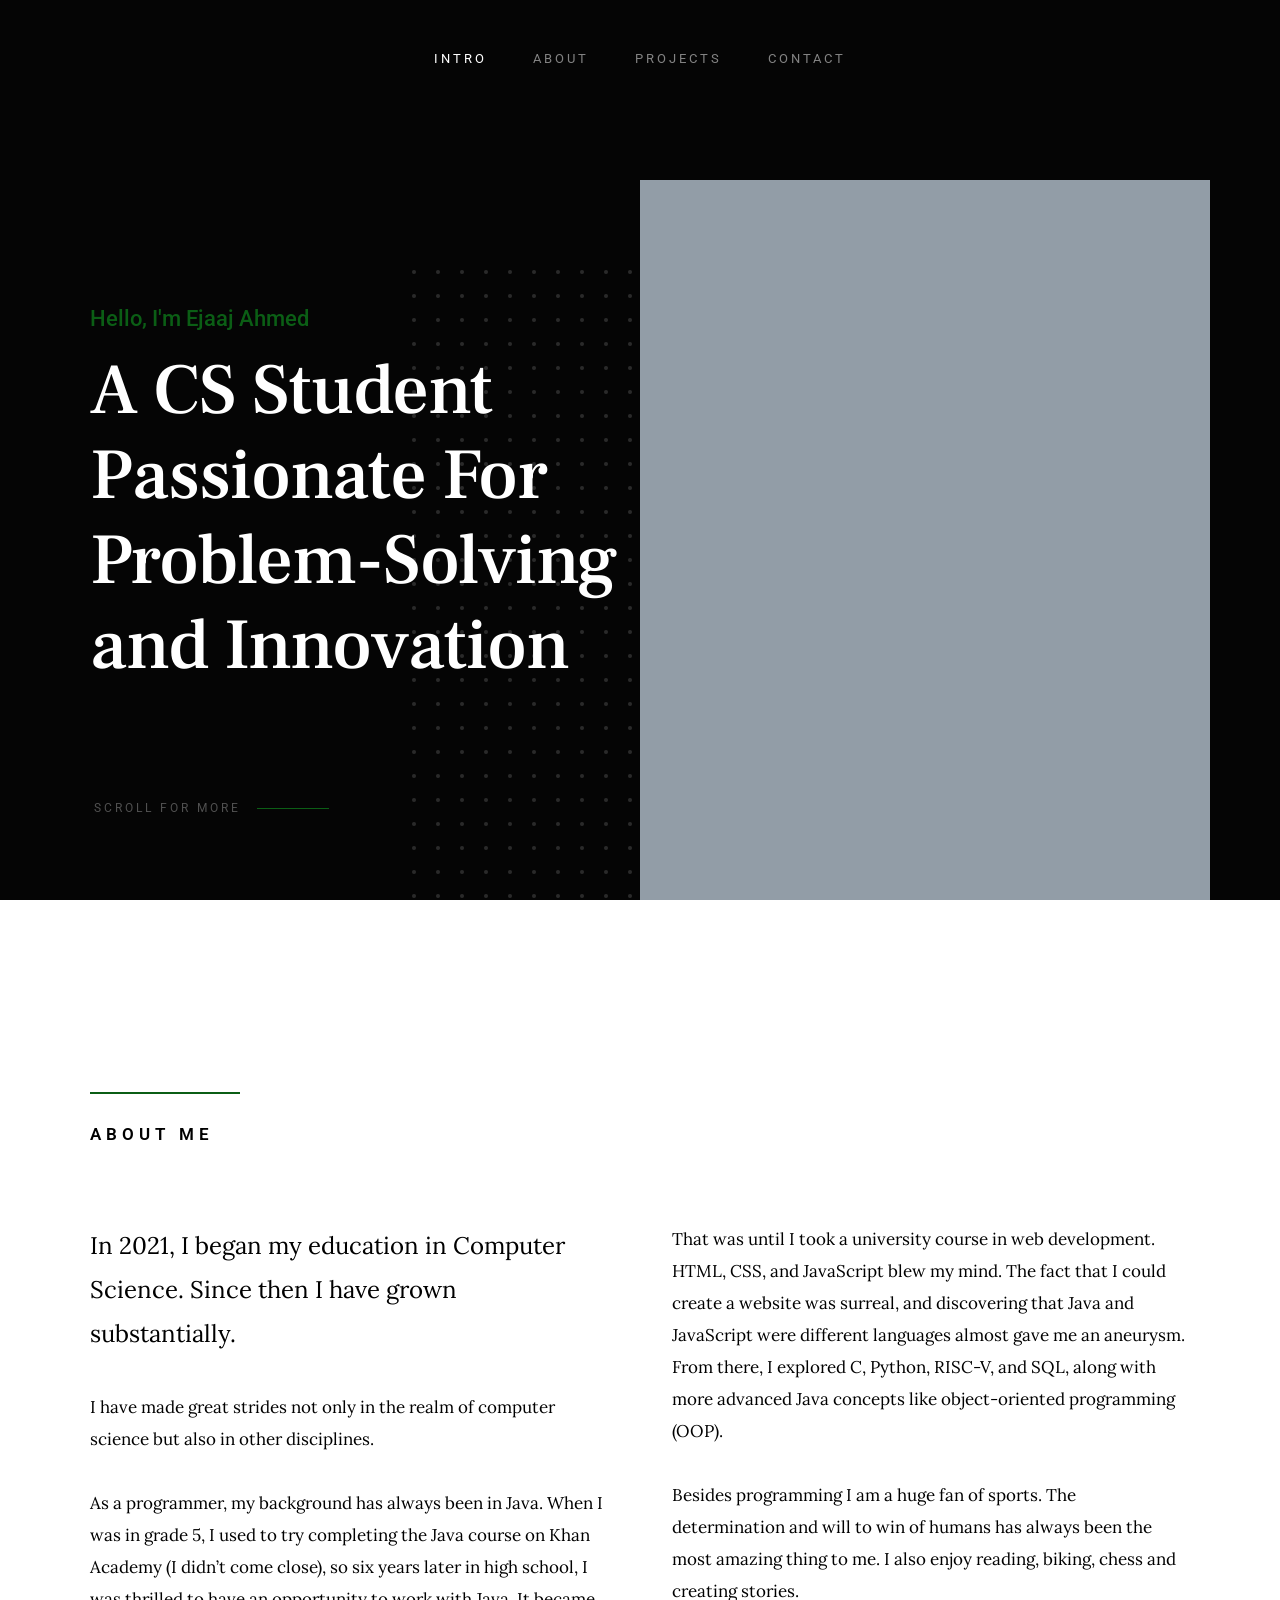
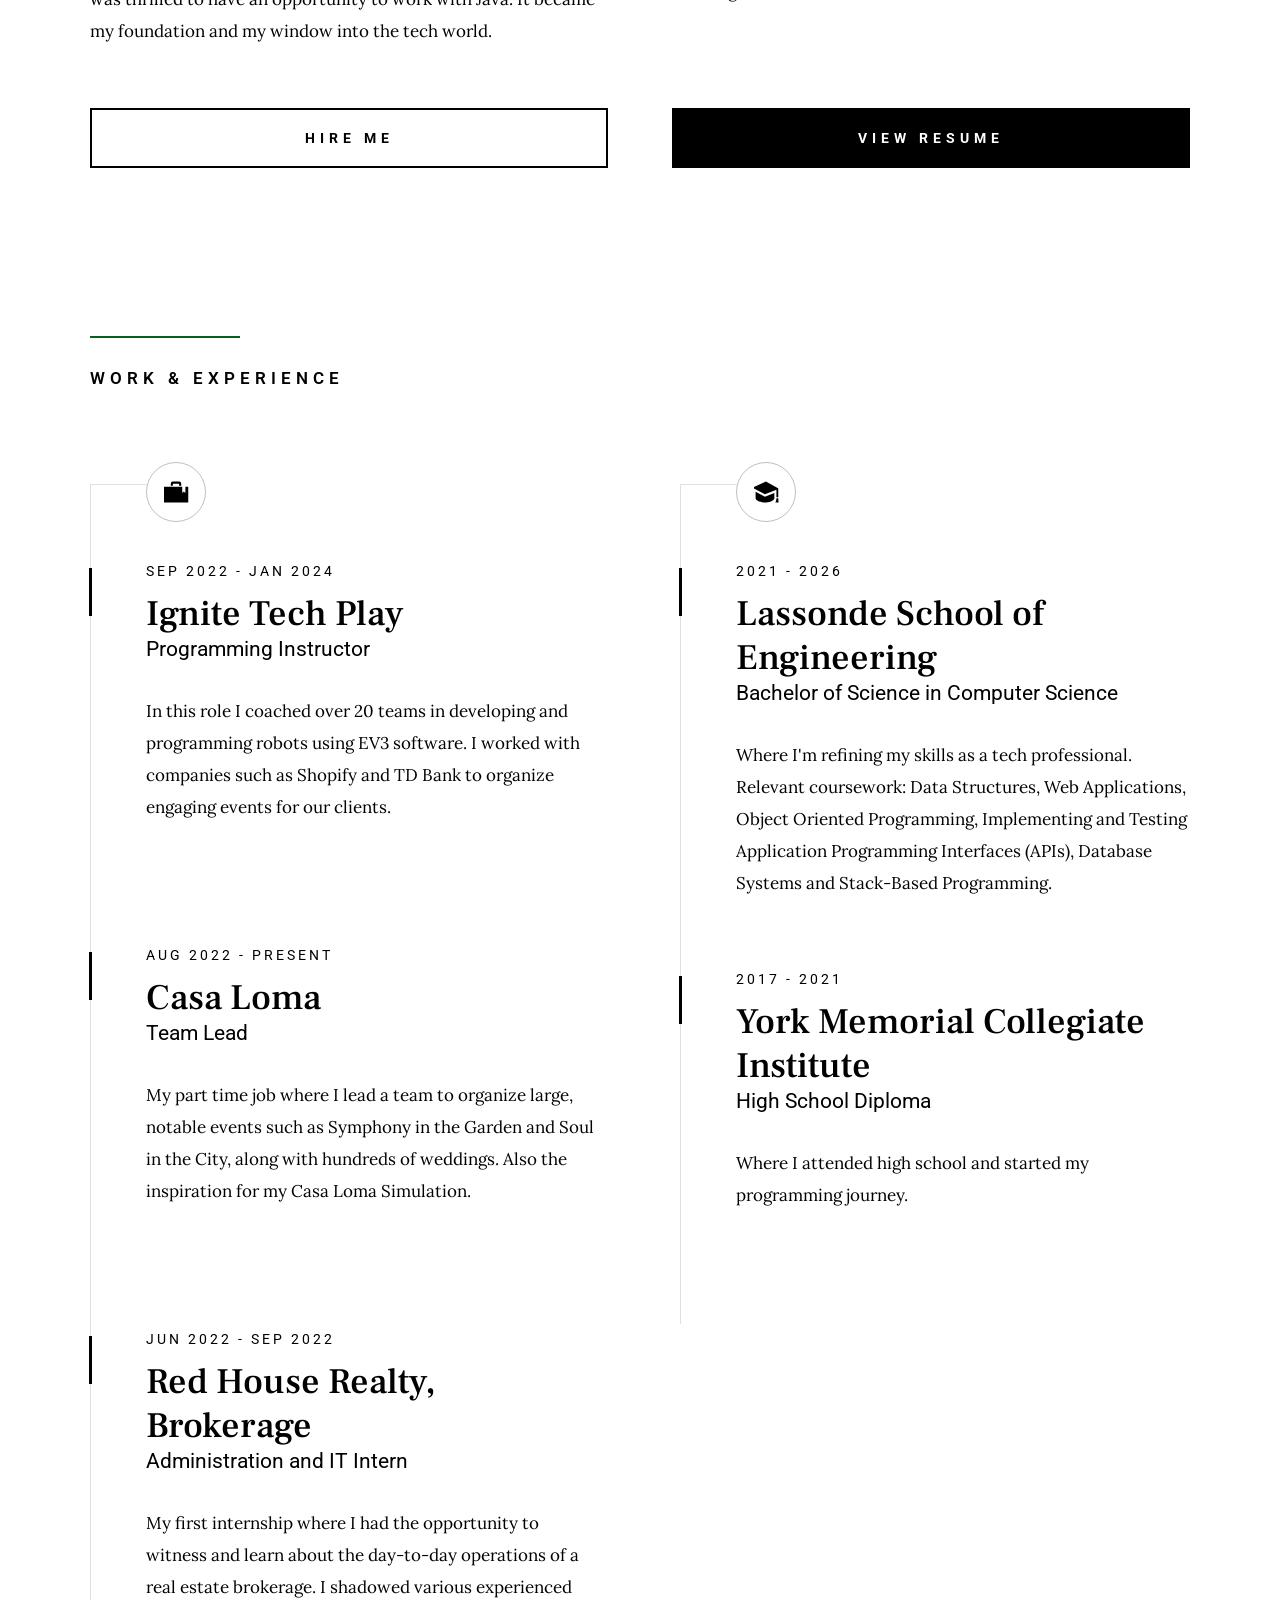
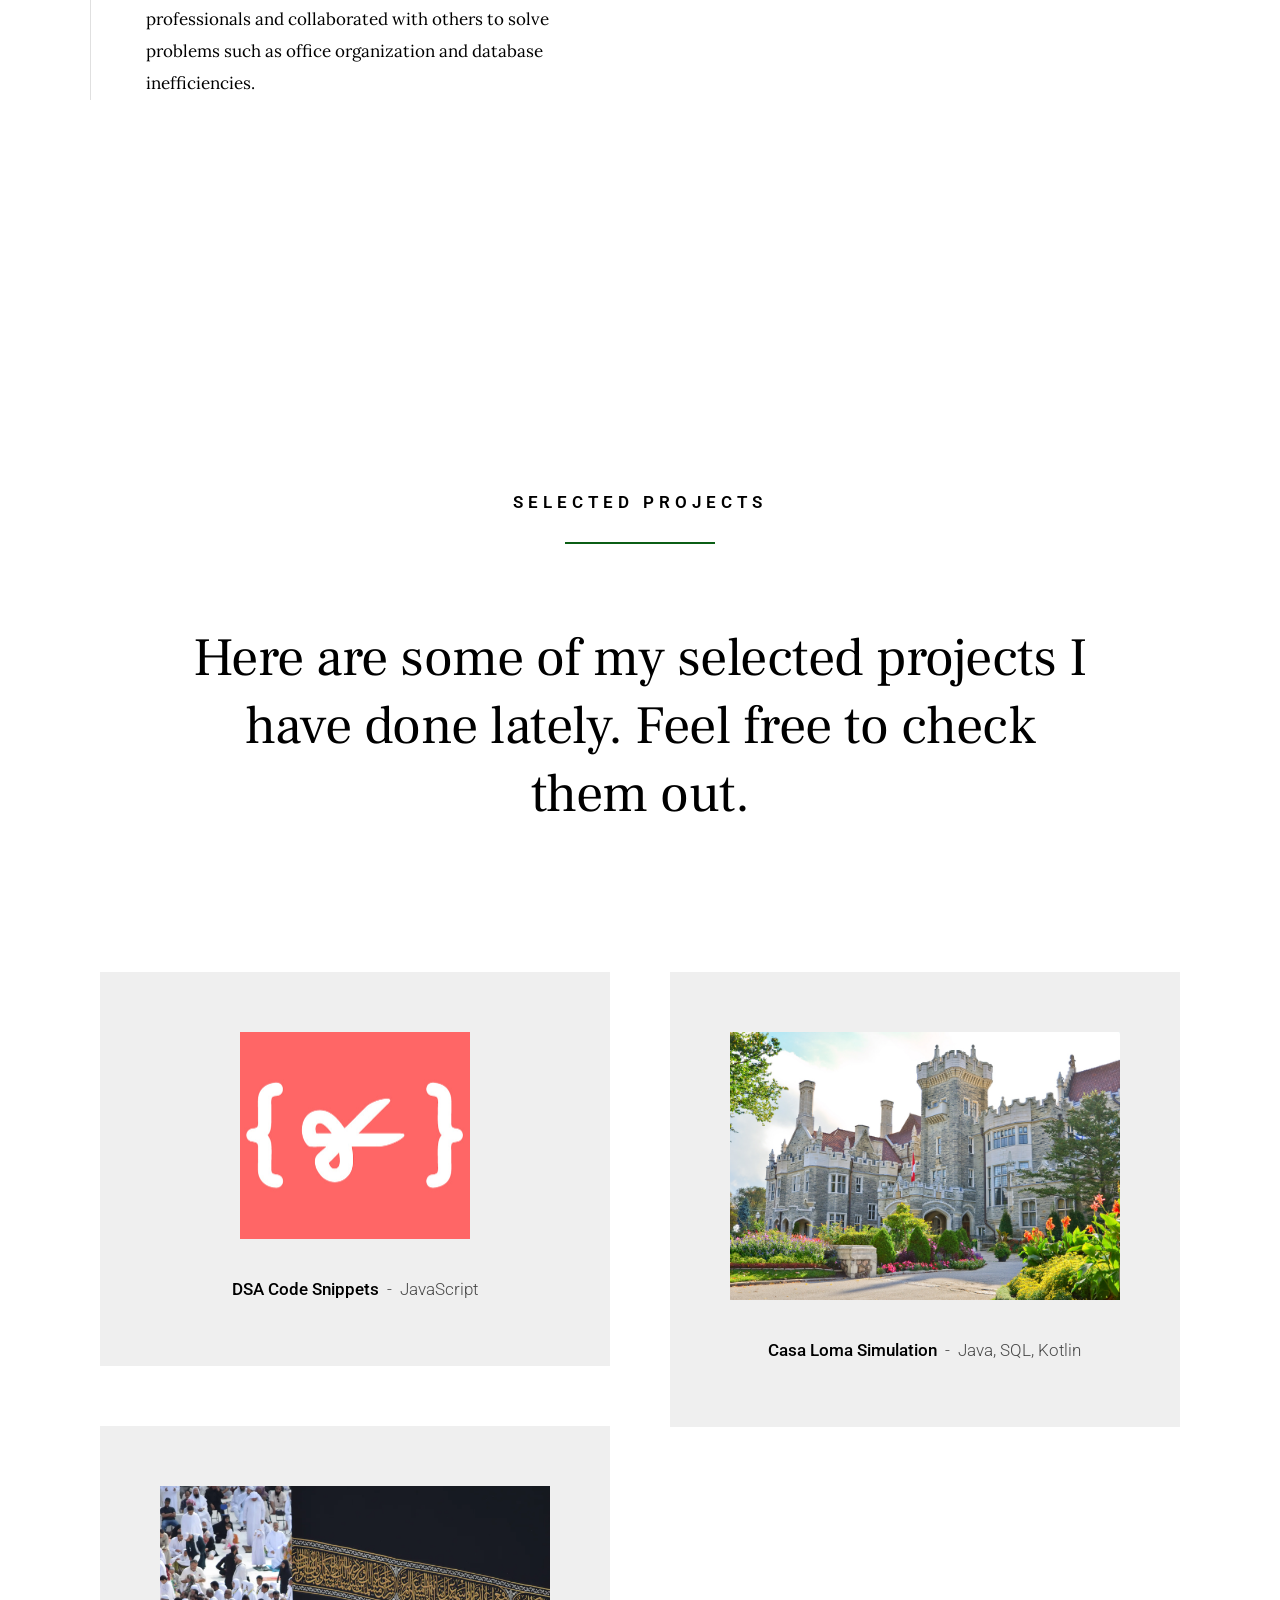
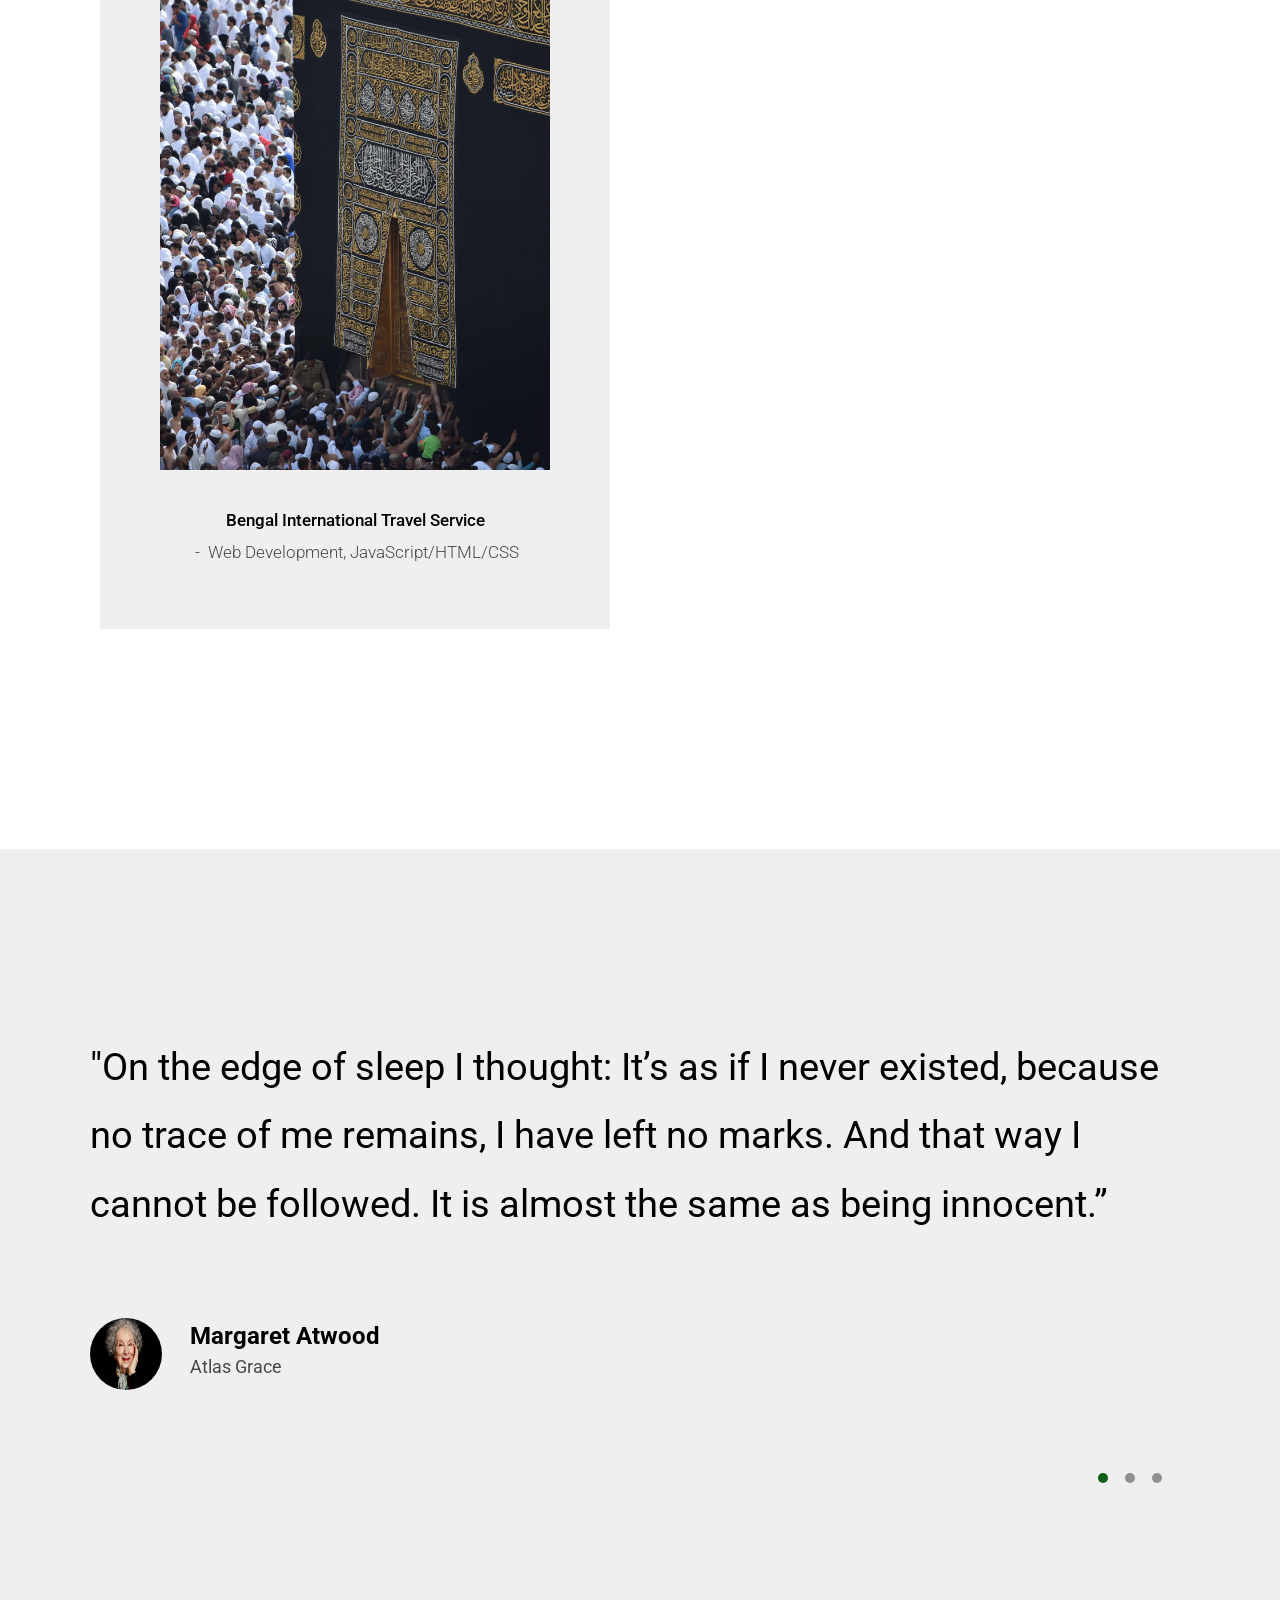
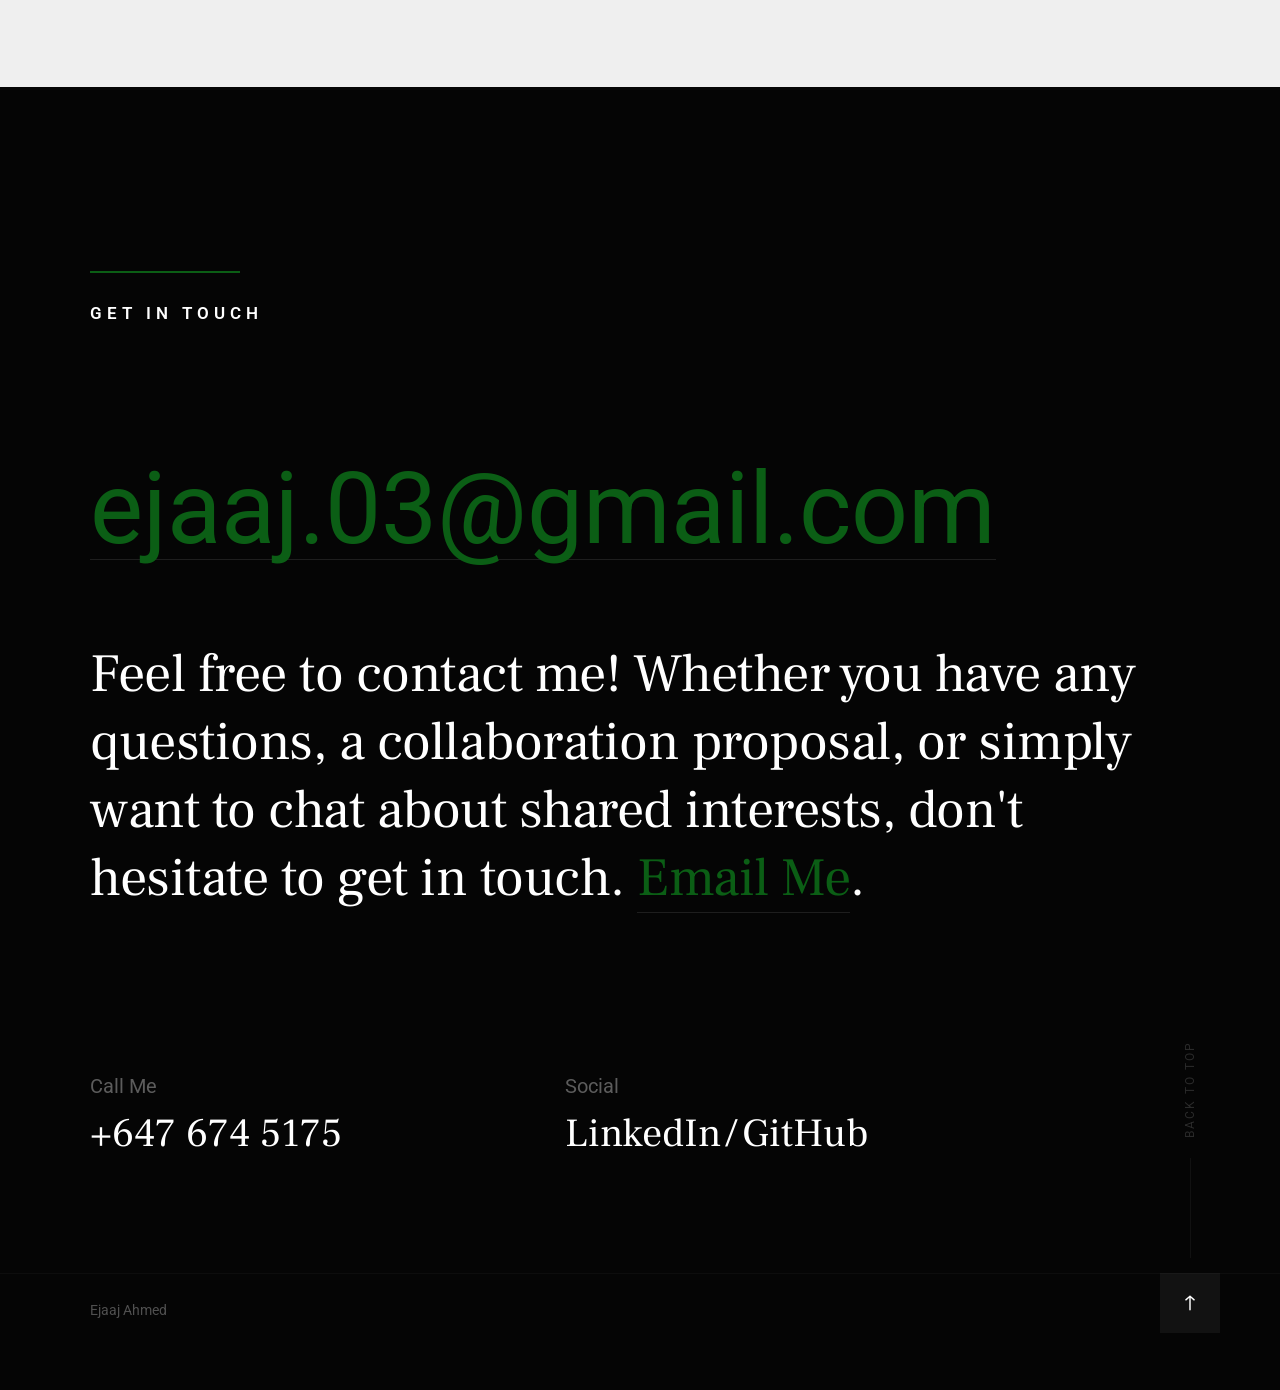
==== commit 0f7cfa70: "Update index.html Kotlin added" ====
--- a/EAPortfolio/index.html
+++ b/EAPortfolio/index.html
@@ -316,7 +316,7 @@
                                 Casa Loma Simulation
                             </h4>
                             <p class="item-folio__cat">
-                                Java, SQL
+                                Java, SQL, Kotlin
                             </p>
                         </div>
                         <div class="item-folio__caption">
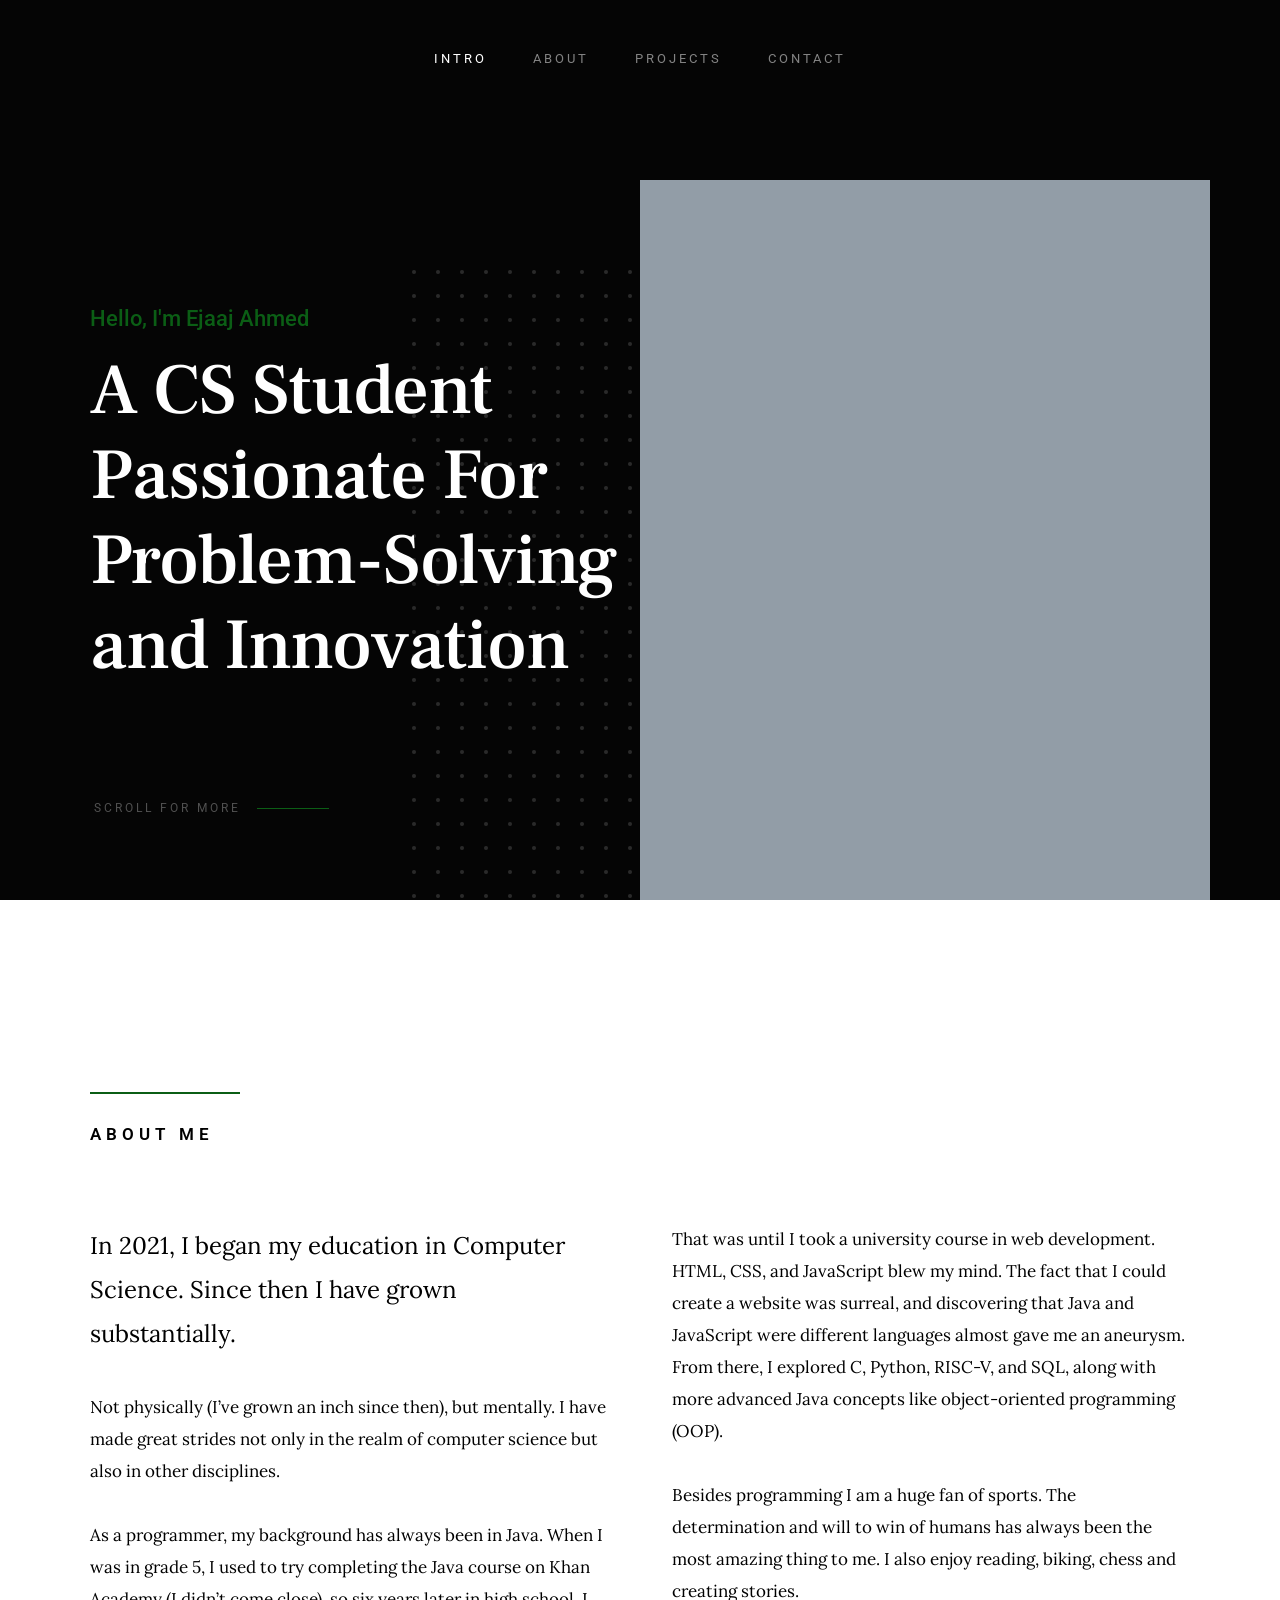
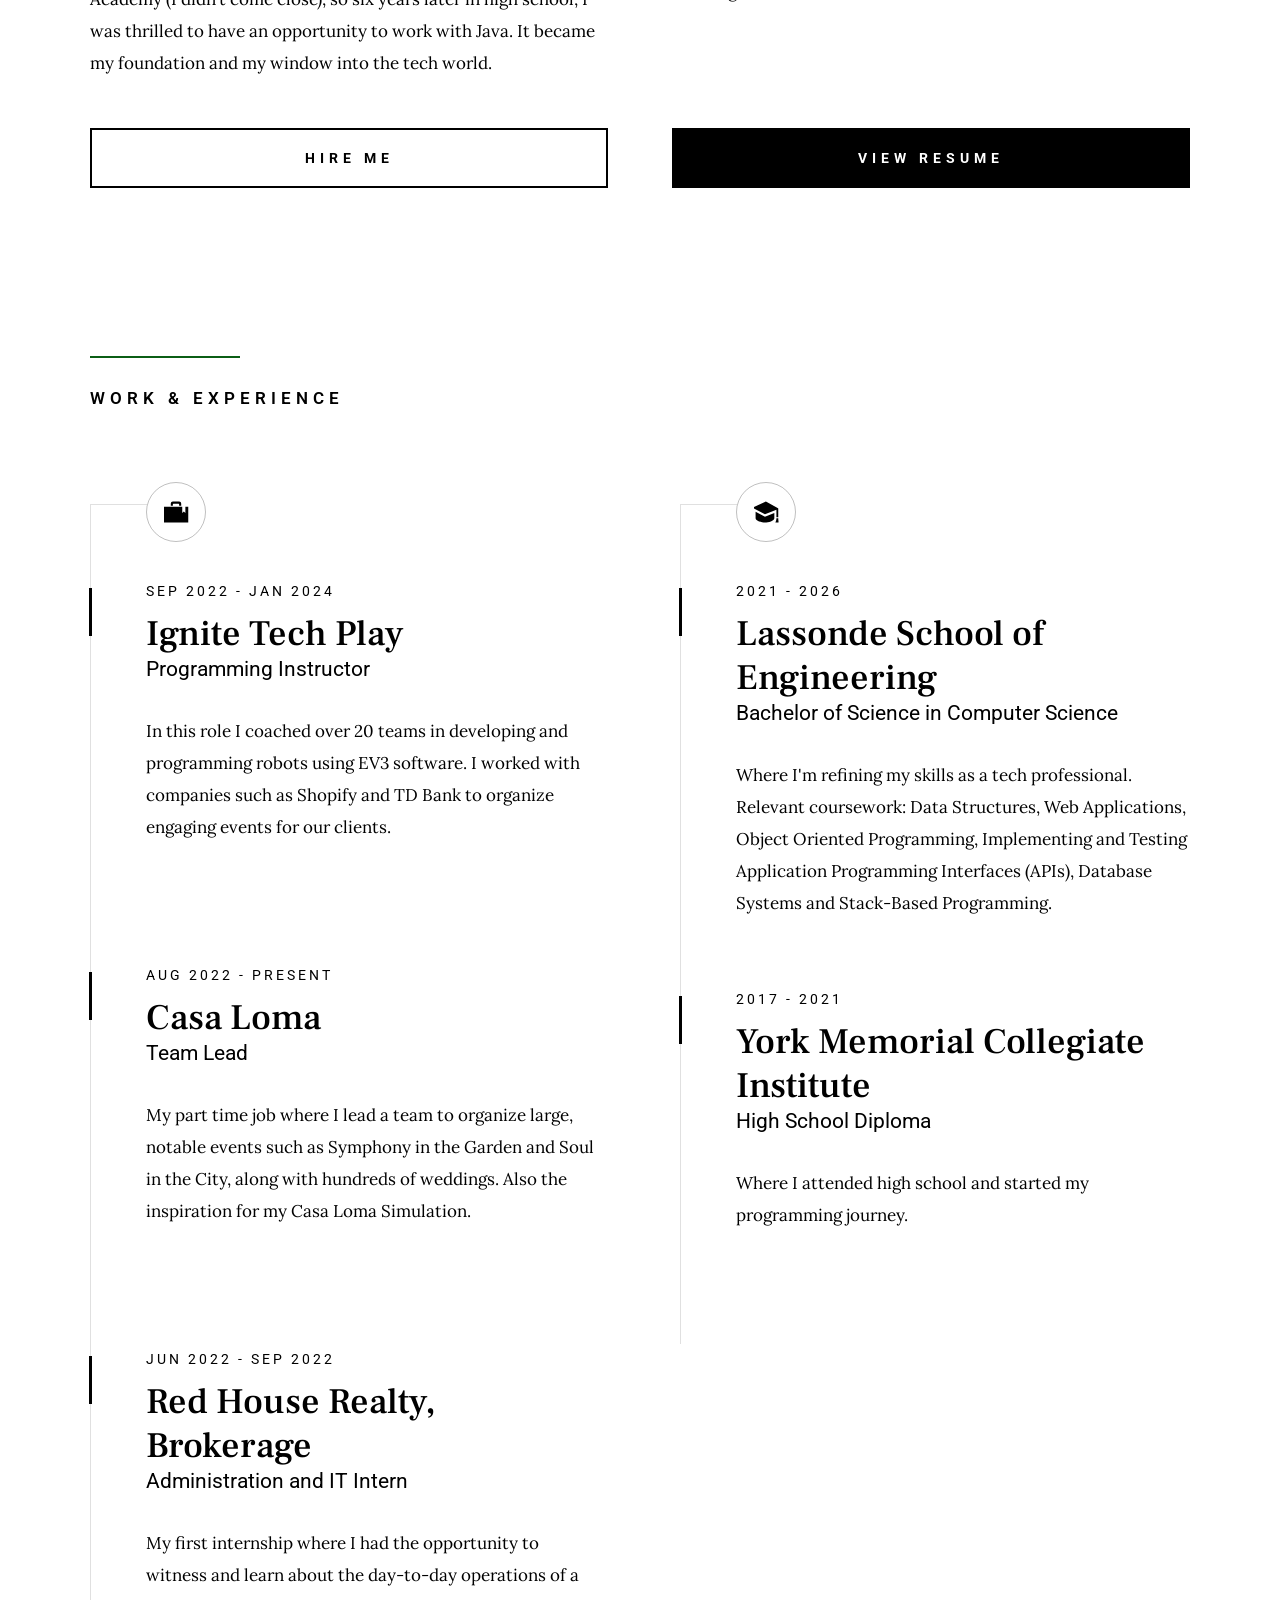
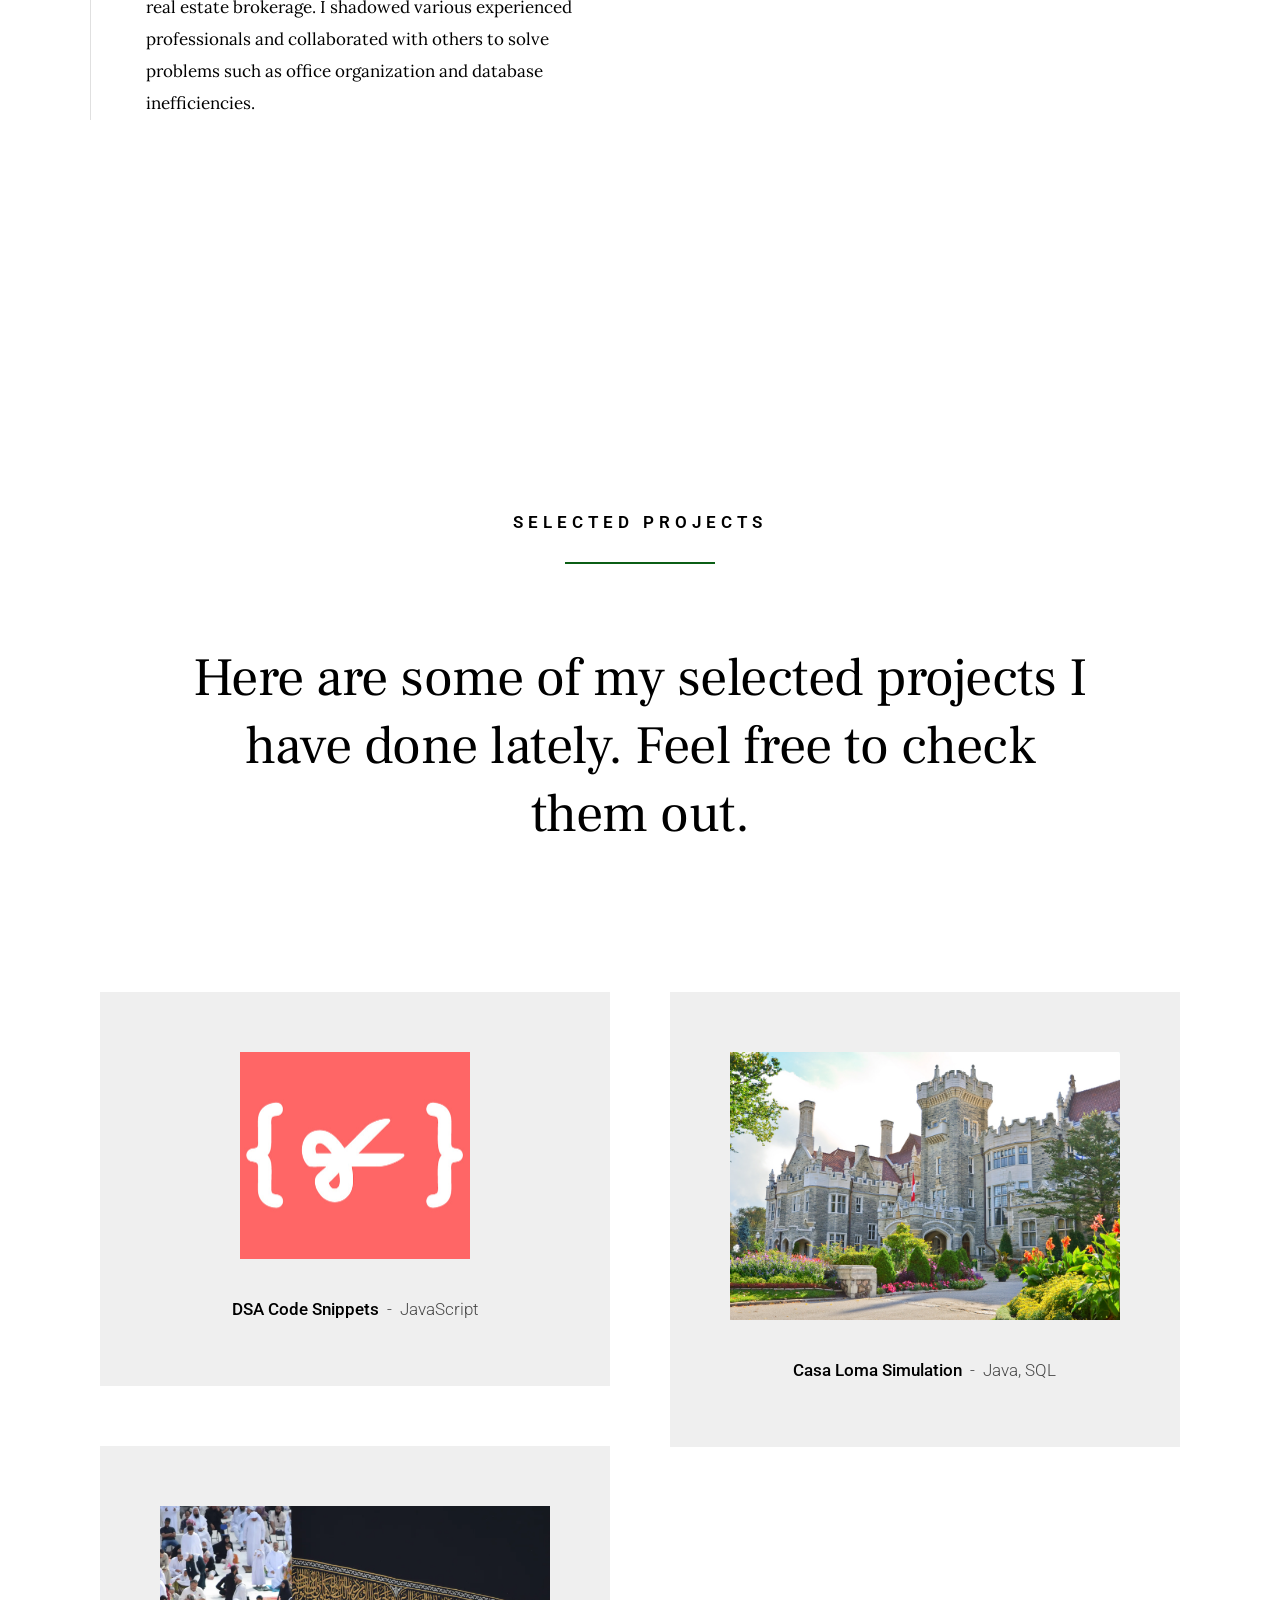
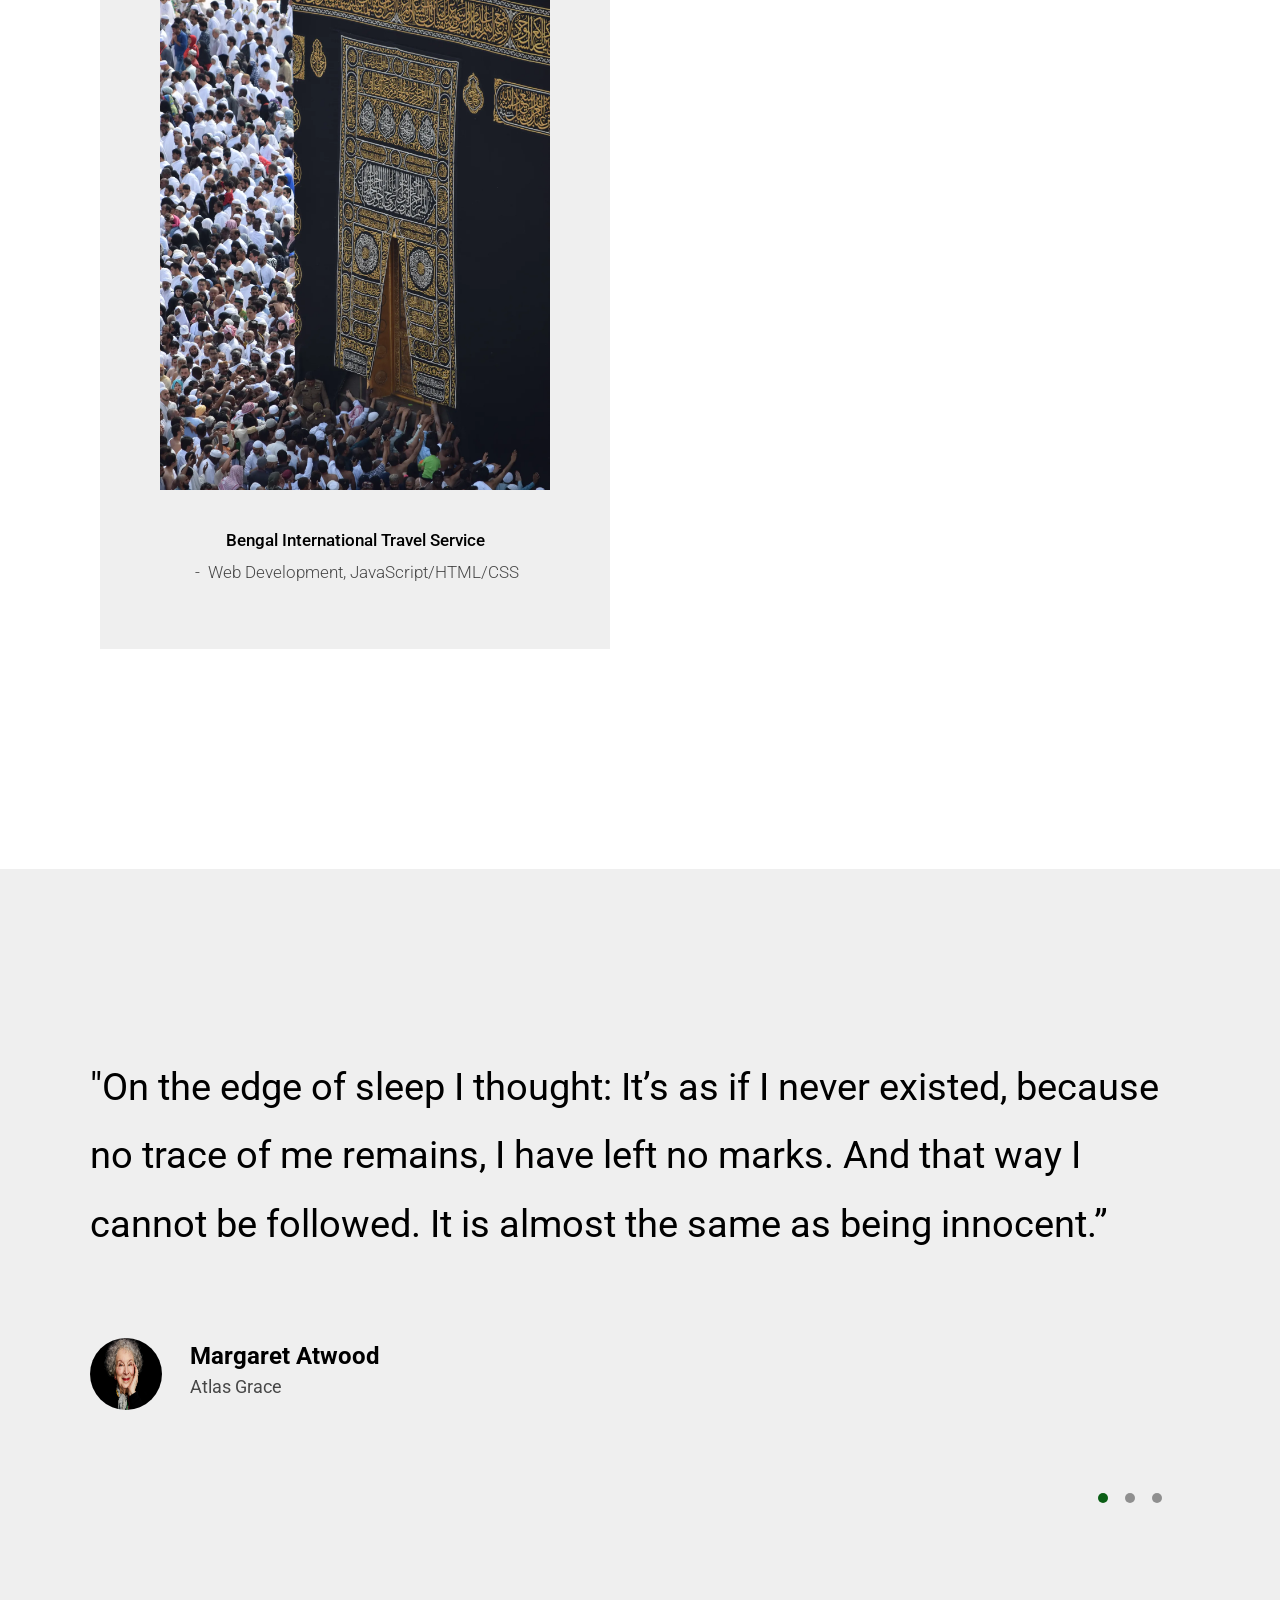
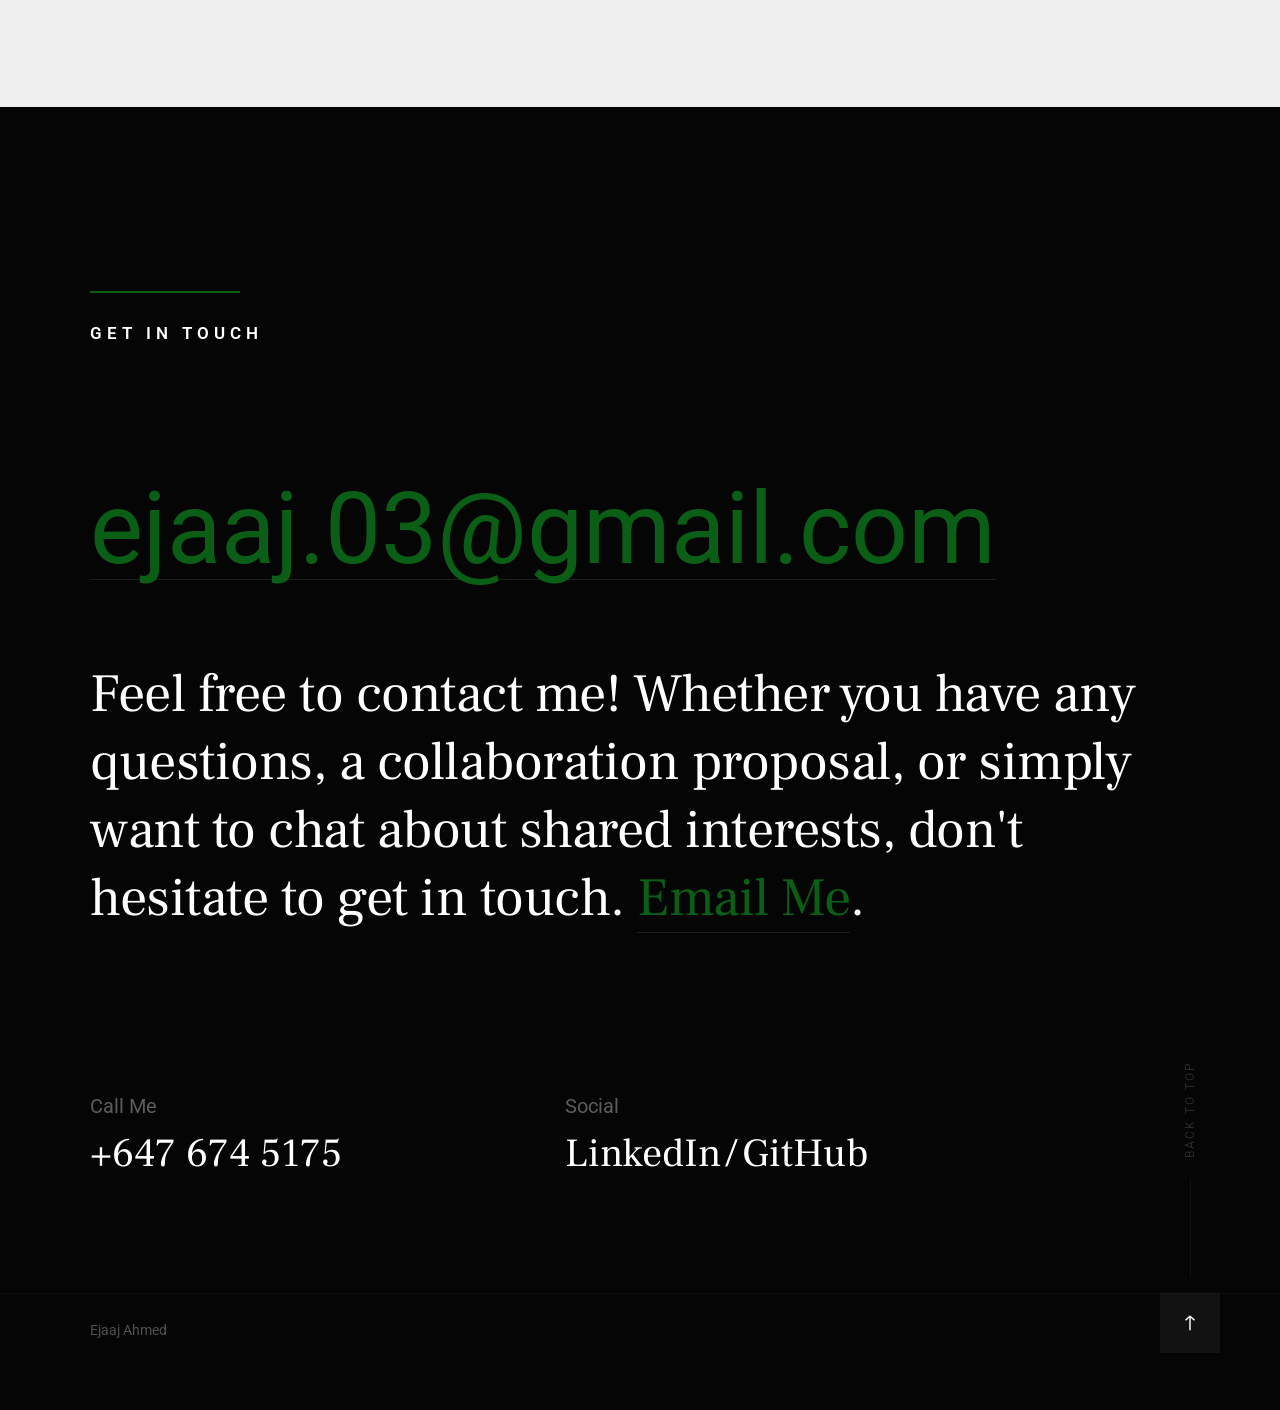
==== commit 1aae6e0e: "Resume Update" ====
--- a/EAPortfolio/index.html
+++ b/EAPortfolio/index.html
@@ -120,6 +120,7 @@
                     </p>
 
                     <p>
+                        Not physically (I’ve grown an inch since then), but mentally. 
                         I have made great strides not only in the realm of computer science but also in other disciplines.
                     </p>
 
@@ -148,7 +149,7 @@
                     <a href="https://www.linkedin.com/in/ejaaj-ahmed-915254260/" class="btn btn--stroke full-width">Hire Me</a>
                 </div>
                 <div class="column large-half tab-full" data-aos="fade-up">
-                    <a href="Ejaaj Ahmed - Resume 2025 copy.pdf" class="btn btn--primary full-width">View Resume</a>
+                    <a href="Ejaaj Ahmed - Resume 2026.pdf" class="btn btn--primary full-width">View Resume</a>
                 </div>
             </div>
 
@@ -316,7 +317,7 @@
                                 Casa Loma Simulation
                             </h4>
                             <p class="item-folio__cat">
-                                Java, SQL, Kotlin
+                                Java, SQL
                             </p>
                         </div>
                         <div class="item-folio__caption">
@@ -515,4 +516,4 @@
     <script src="js/plugins.js"></script>
     <script src="js/main.js"></script>
 
-</body>
+</body>
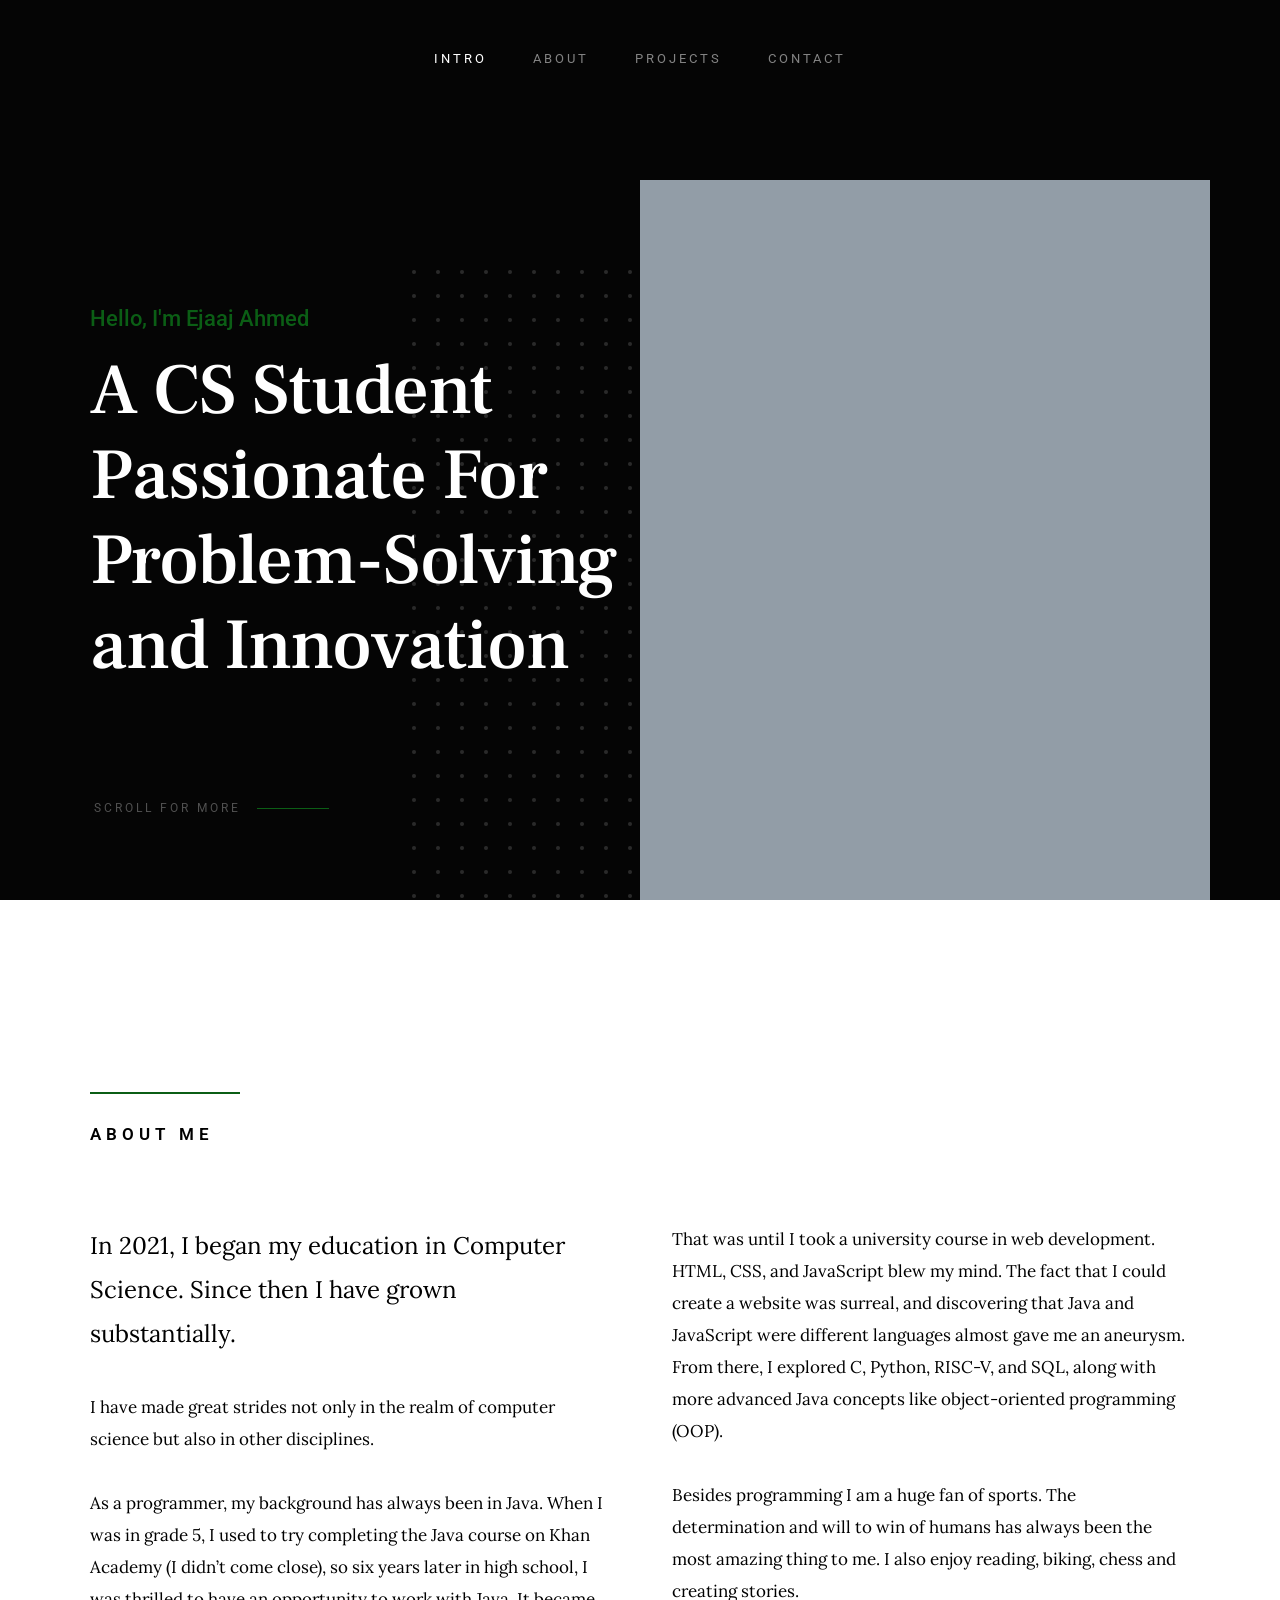
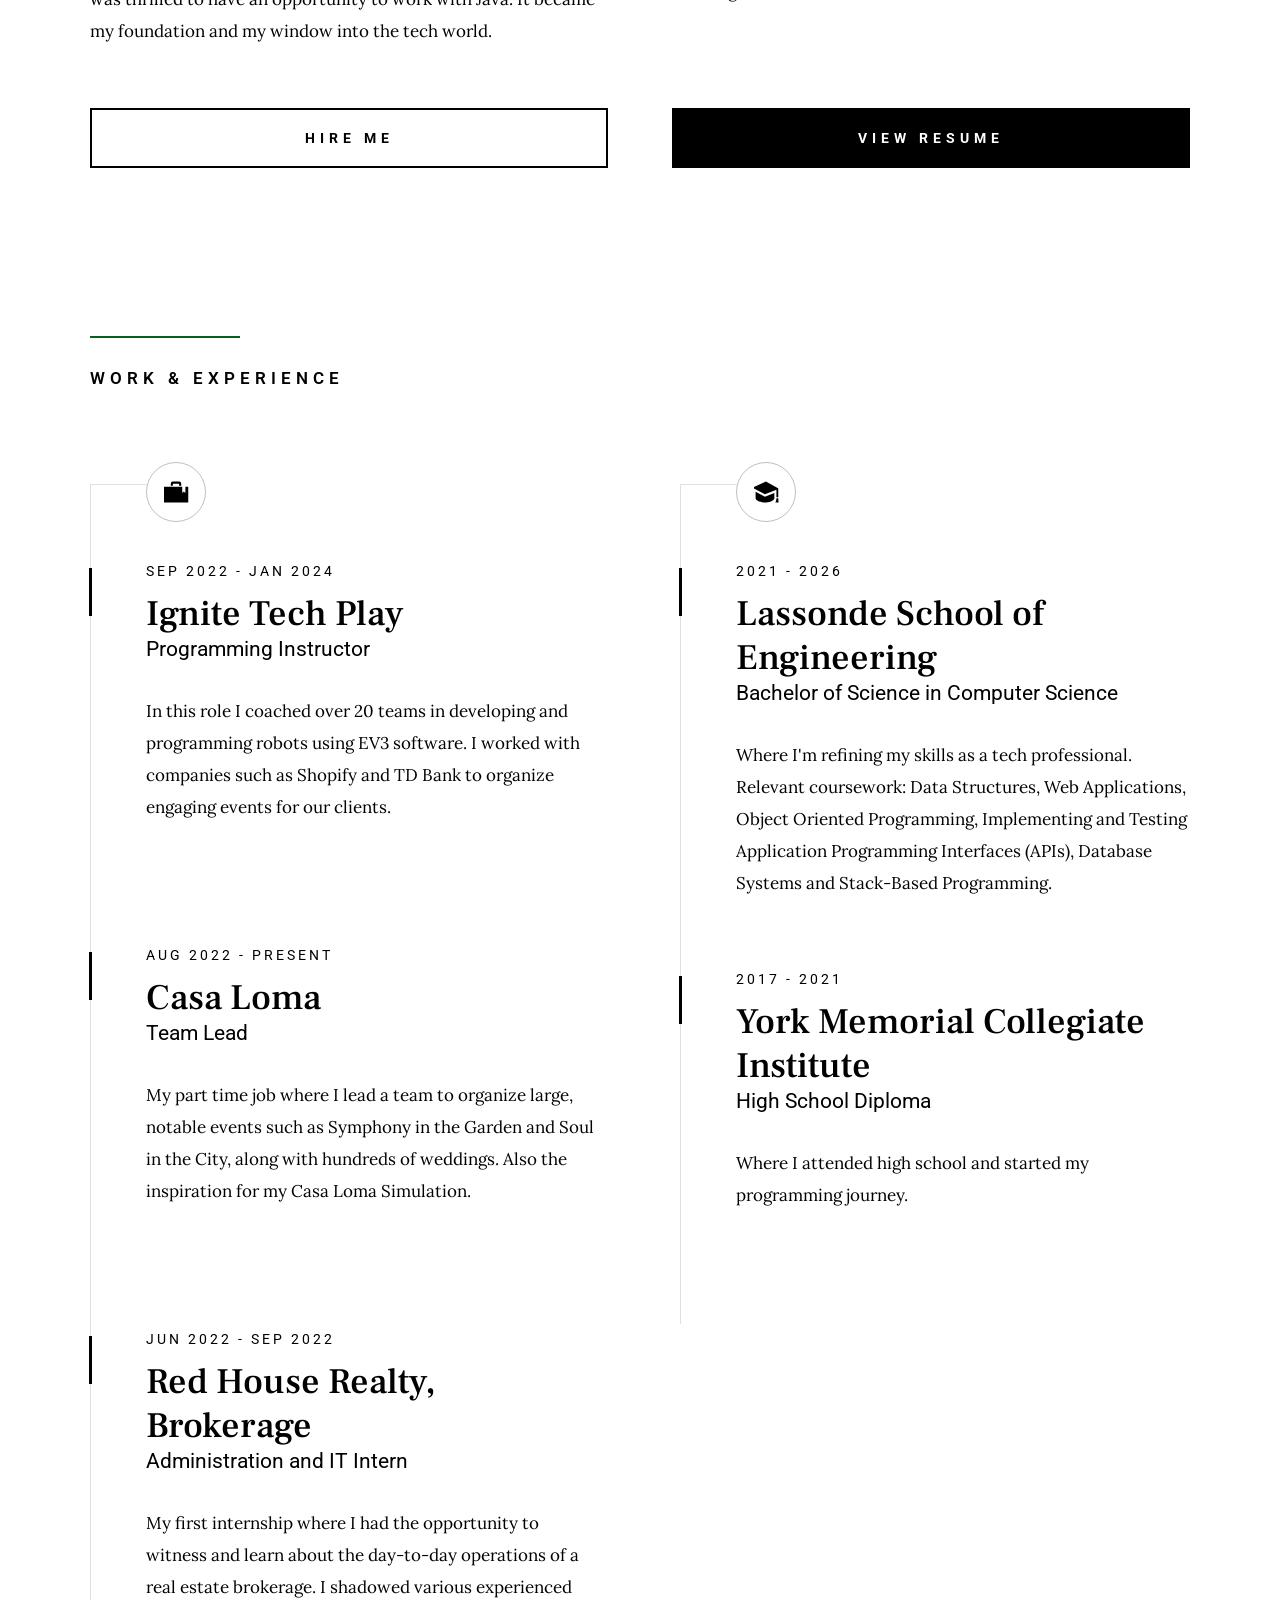
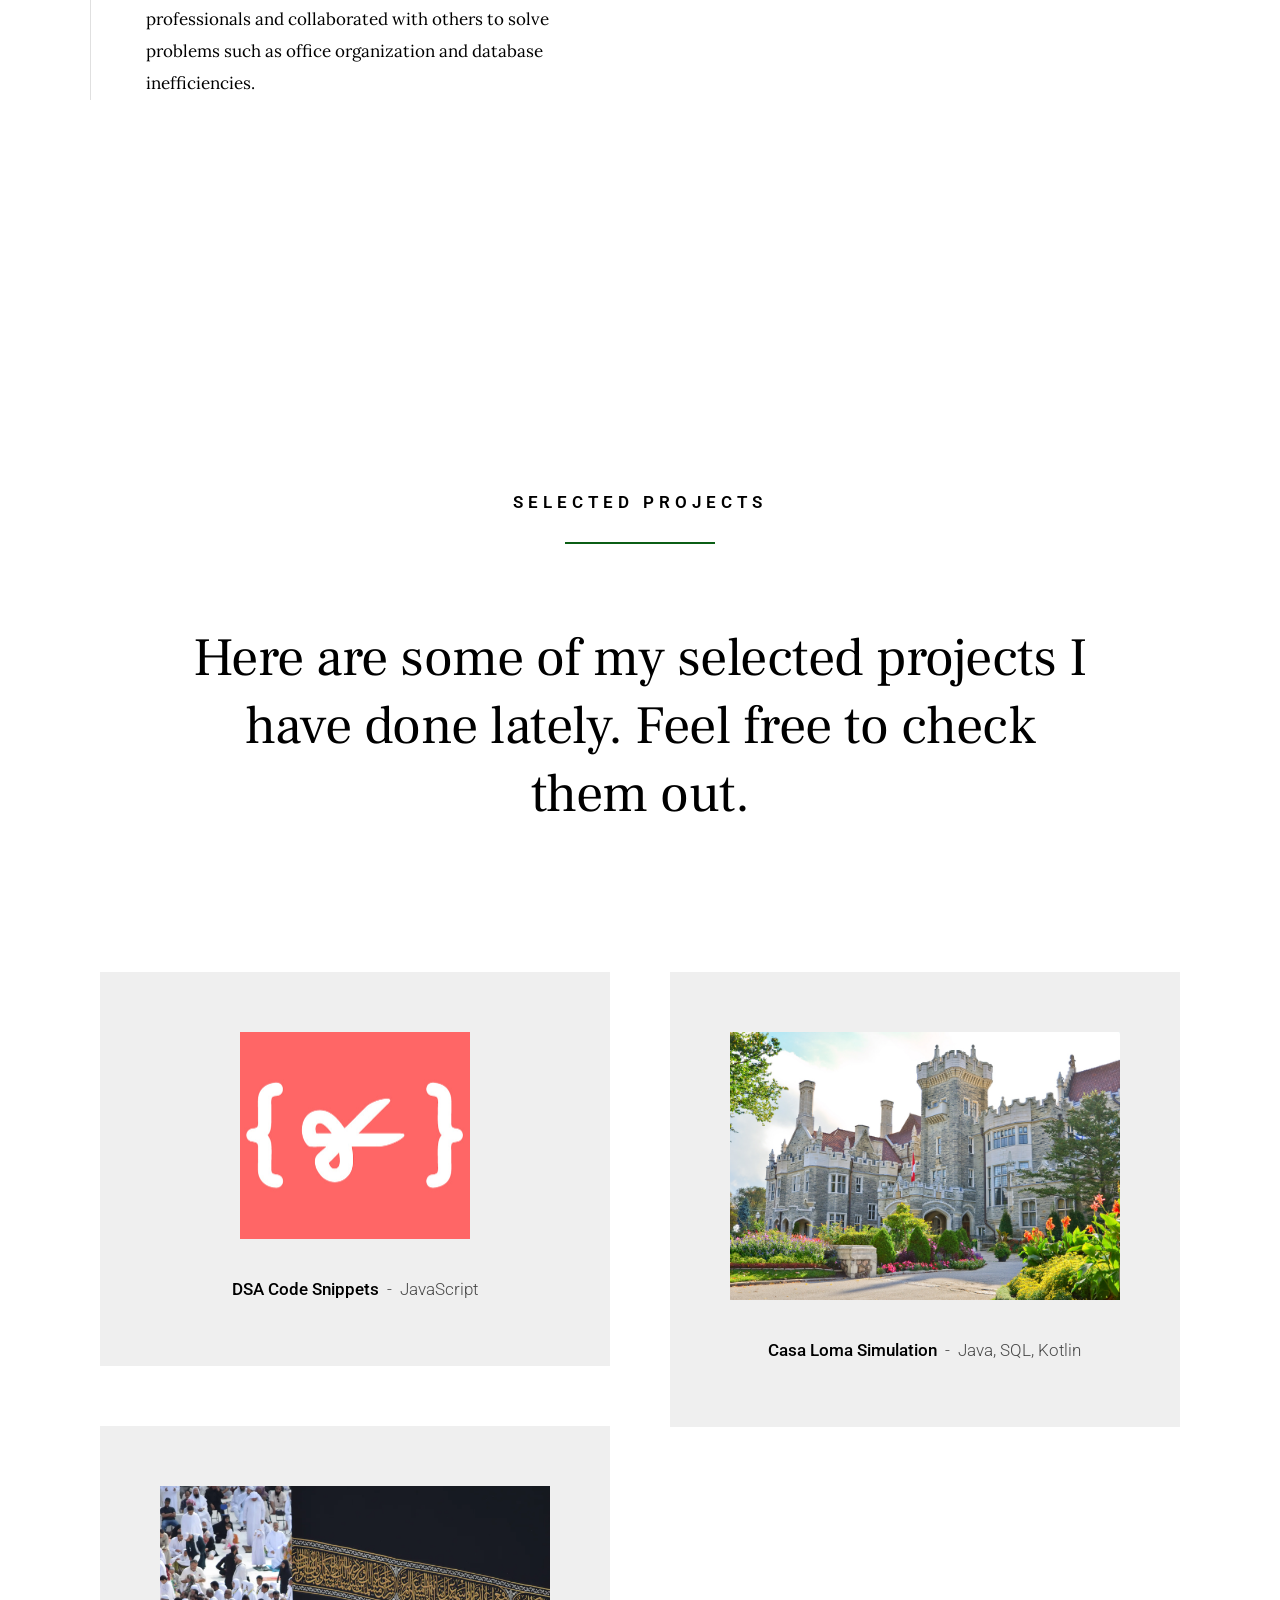
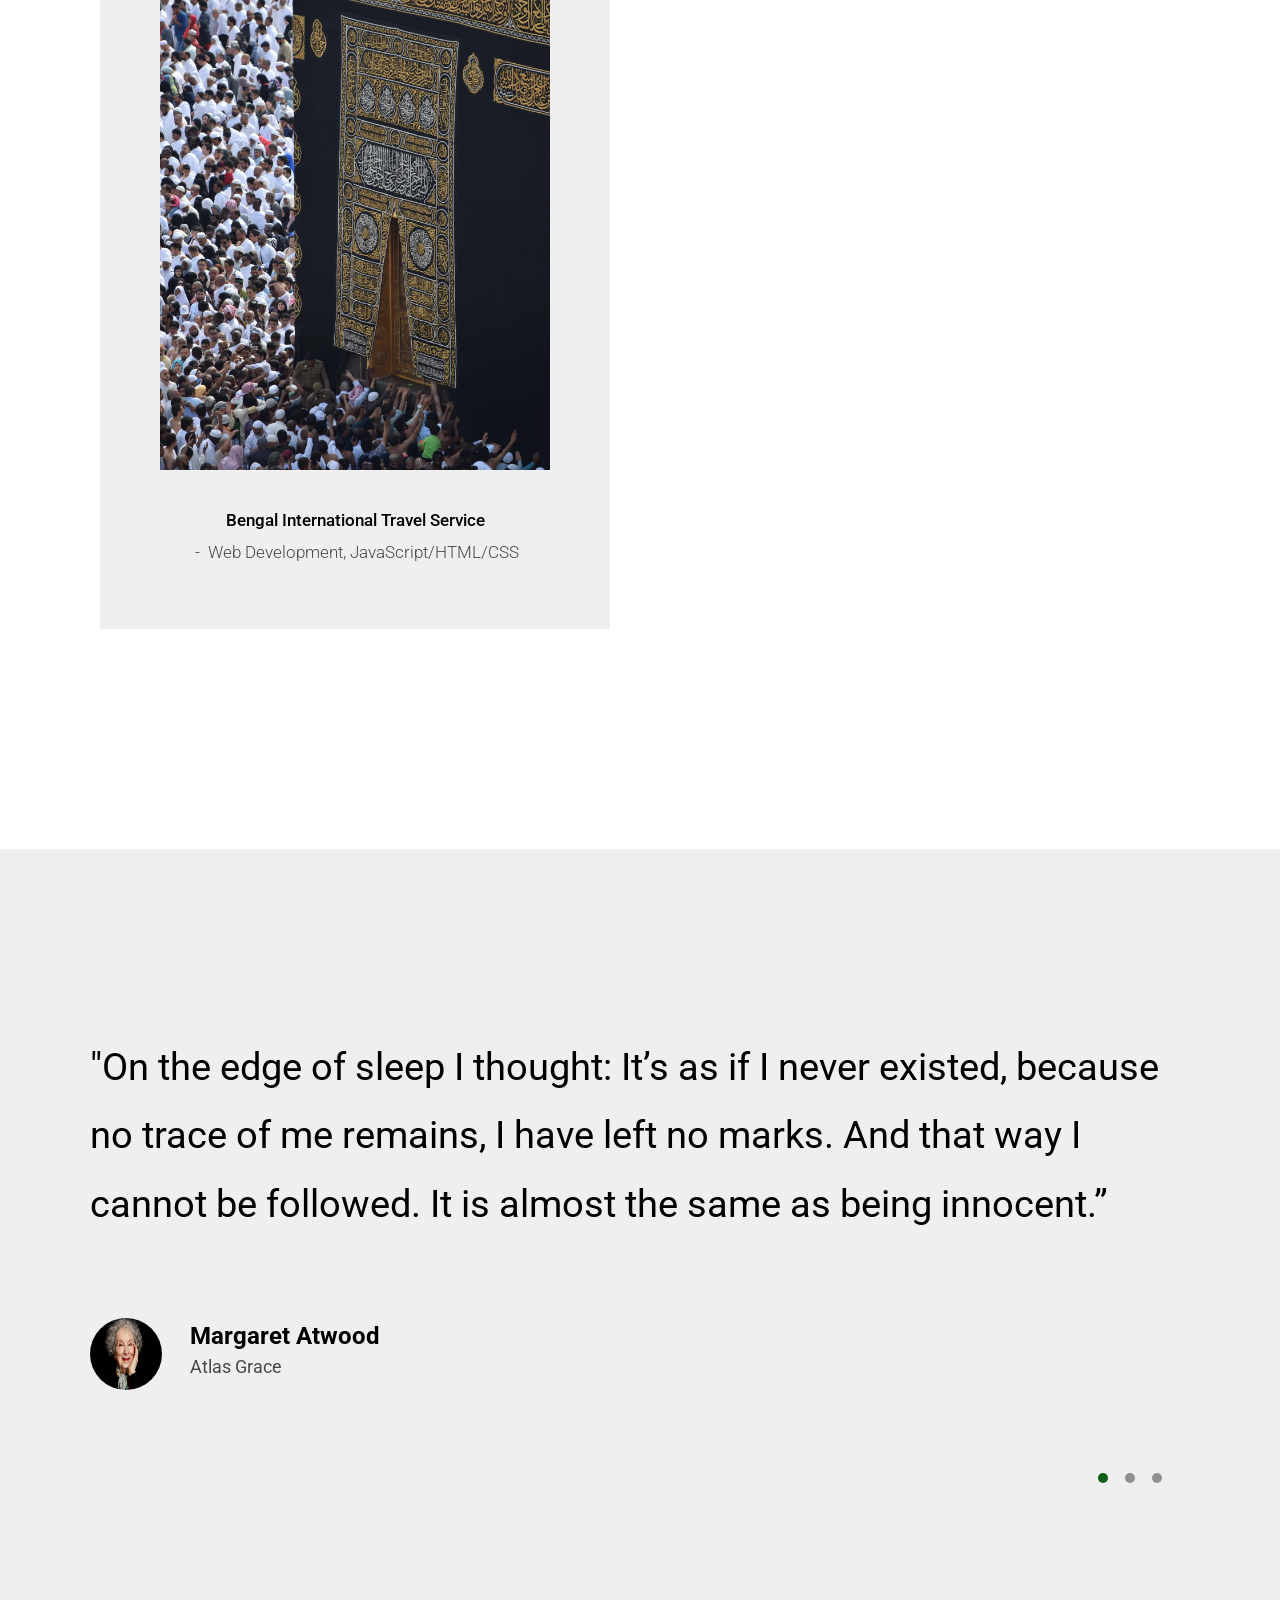
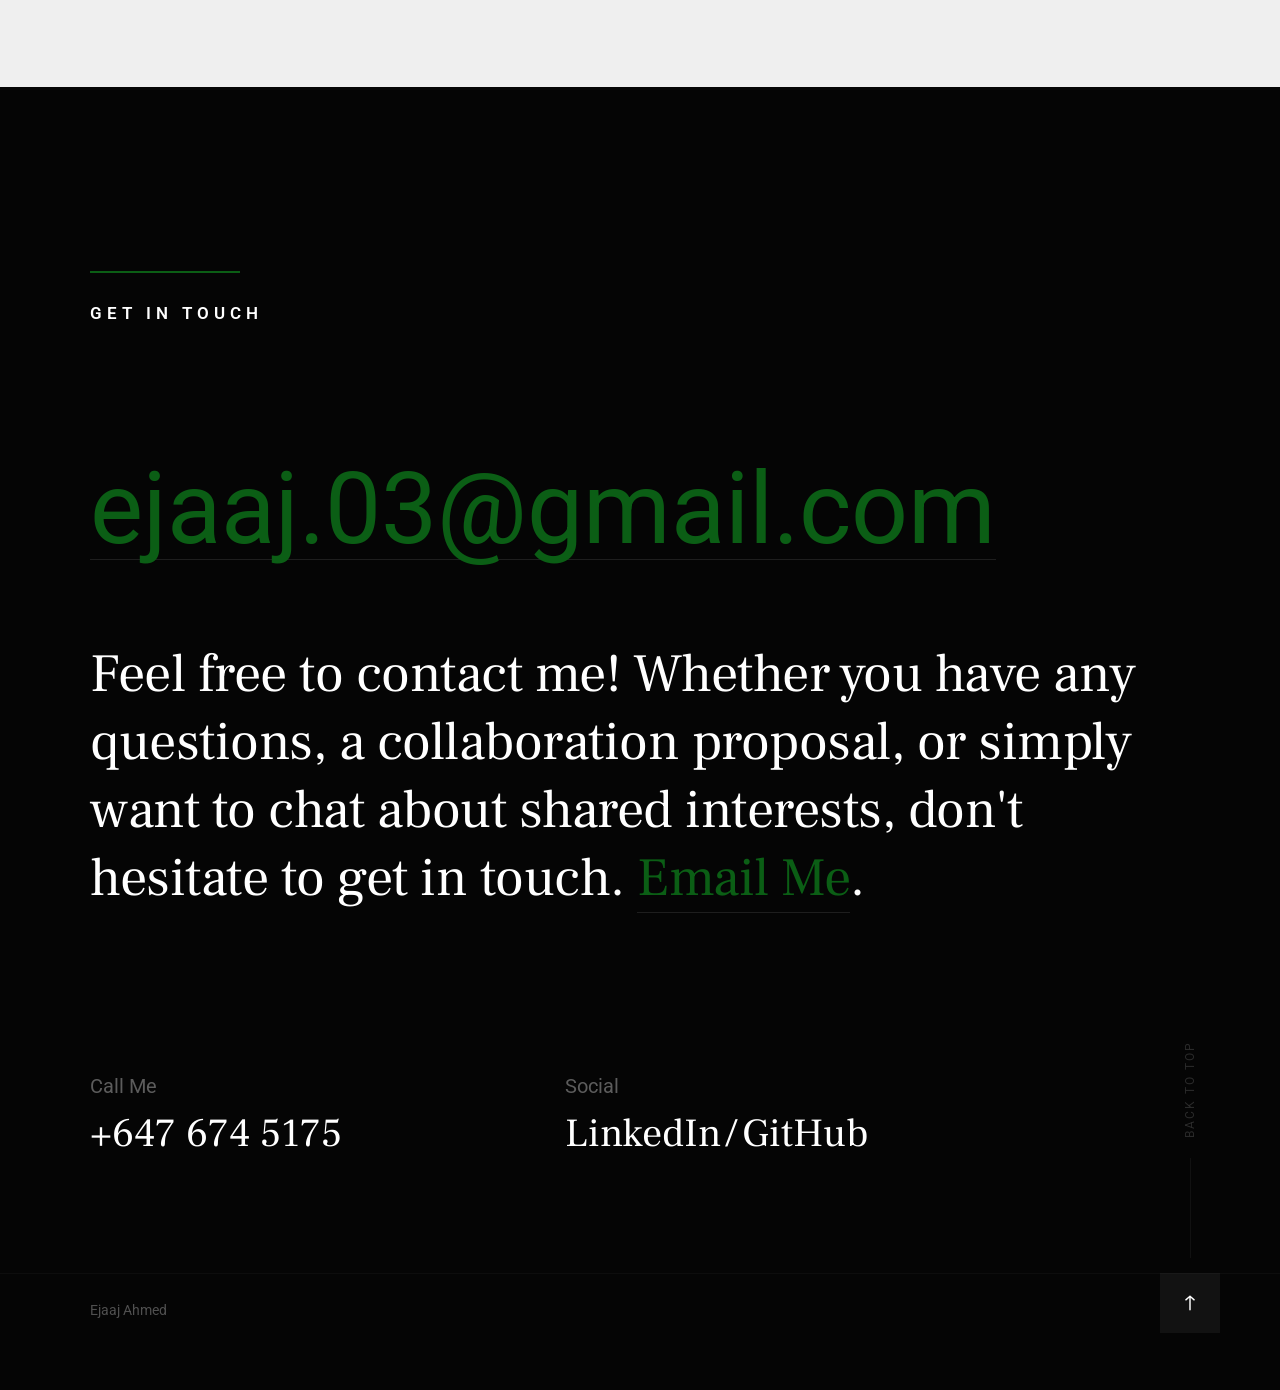
==== commit 6d39a69f: "Merge branch 'main' of https://github.com/EjaajAhmed/EAPortfolio" ====
--- a/EAPortfolio/index.html
+++ b/EAPortfolio/index.html
@@ -120,7 +120,6 @@
                     </p>
 
                     <p>
-                        Not physically (I’ve grown an inch since then), but mentally. 
                         I have made great strides not only in the realm of computer science but also in other disciplines.
                     </p>
 
@@ -317,7 +316,7 @@
                                 Casa Loma Simulation
                             </h4>
                             <p class="item-folio__cat">
-                                Java, SQL
+                                Java, SQL, Kotlin
                             </p>
                         </div>
                         <div class="item-folio__caption">
@@ -516,4 +515,4 @@
     <script src="js/plugins.js"></script>
     <script src="js/main.js"></script>
 
-</body>+</body>
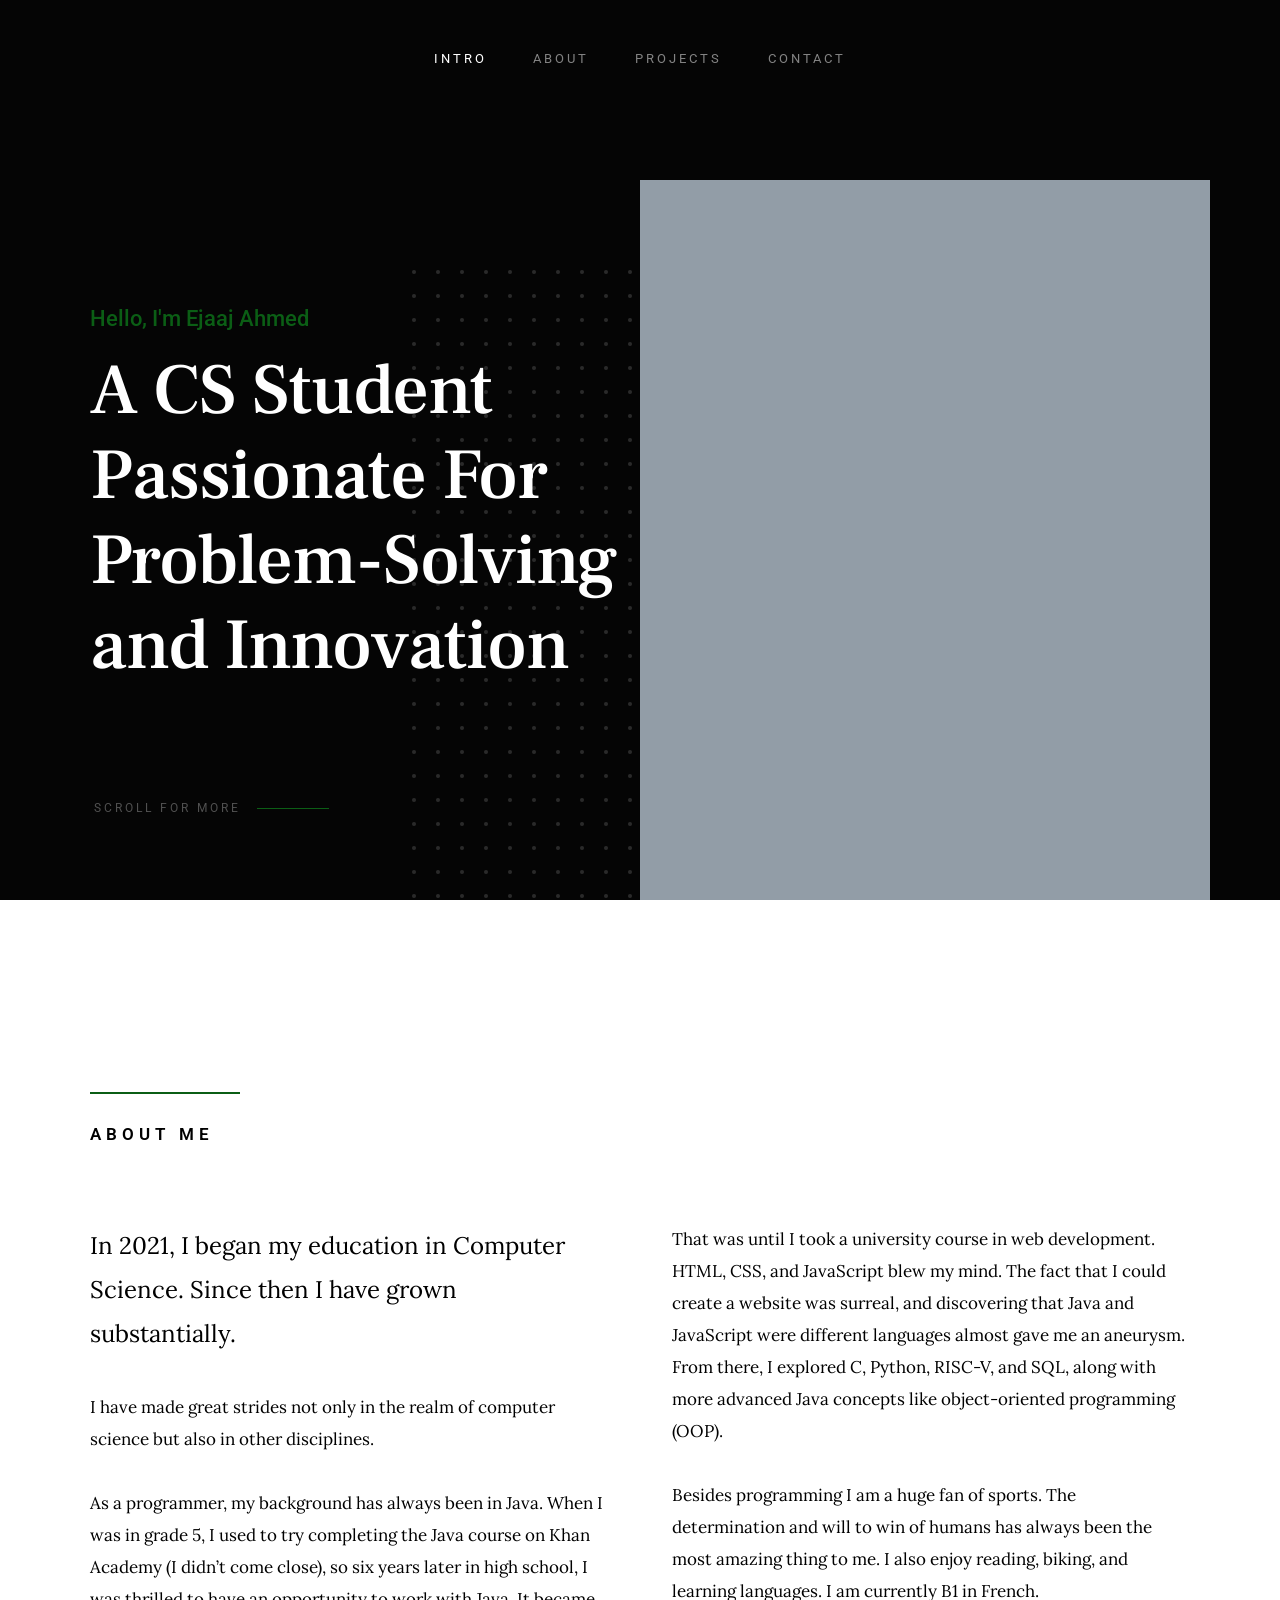
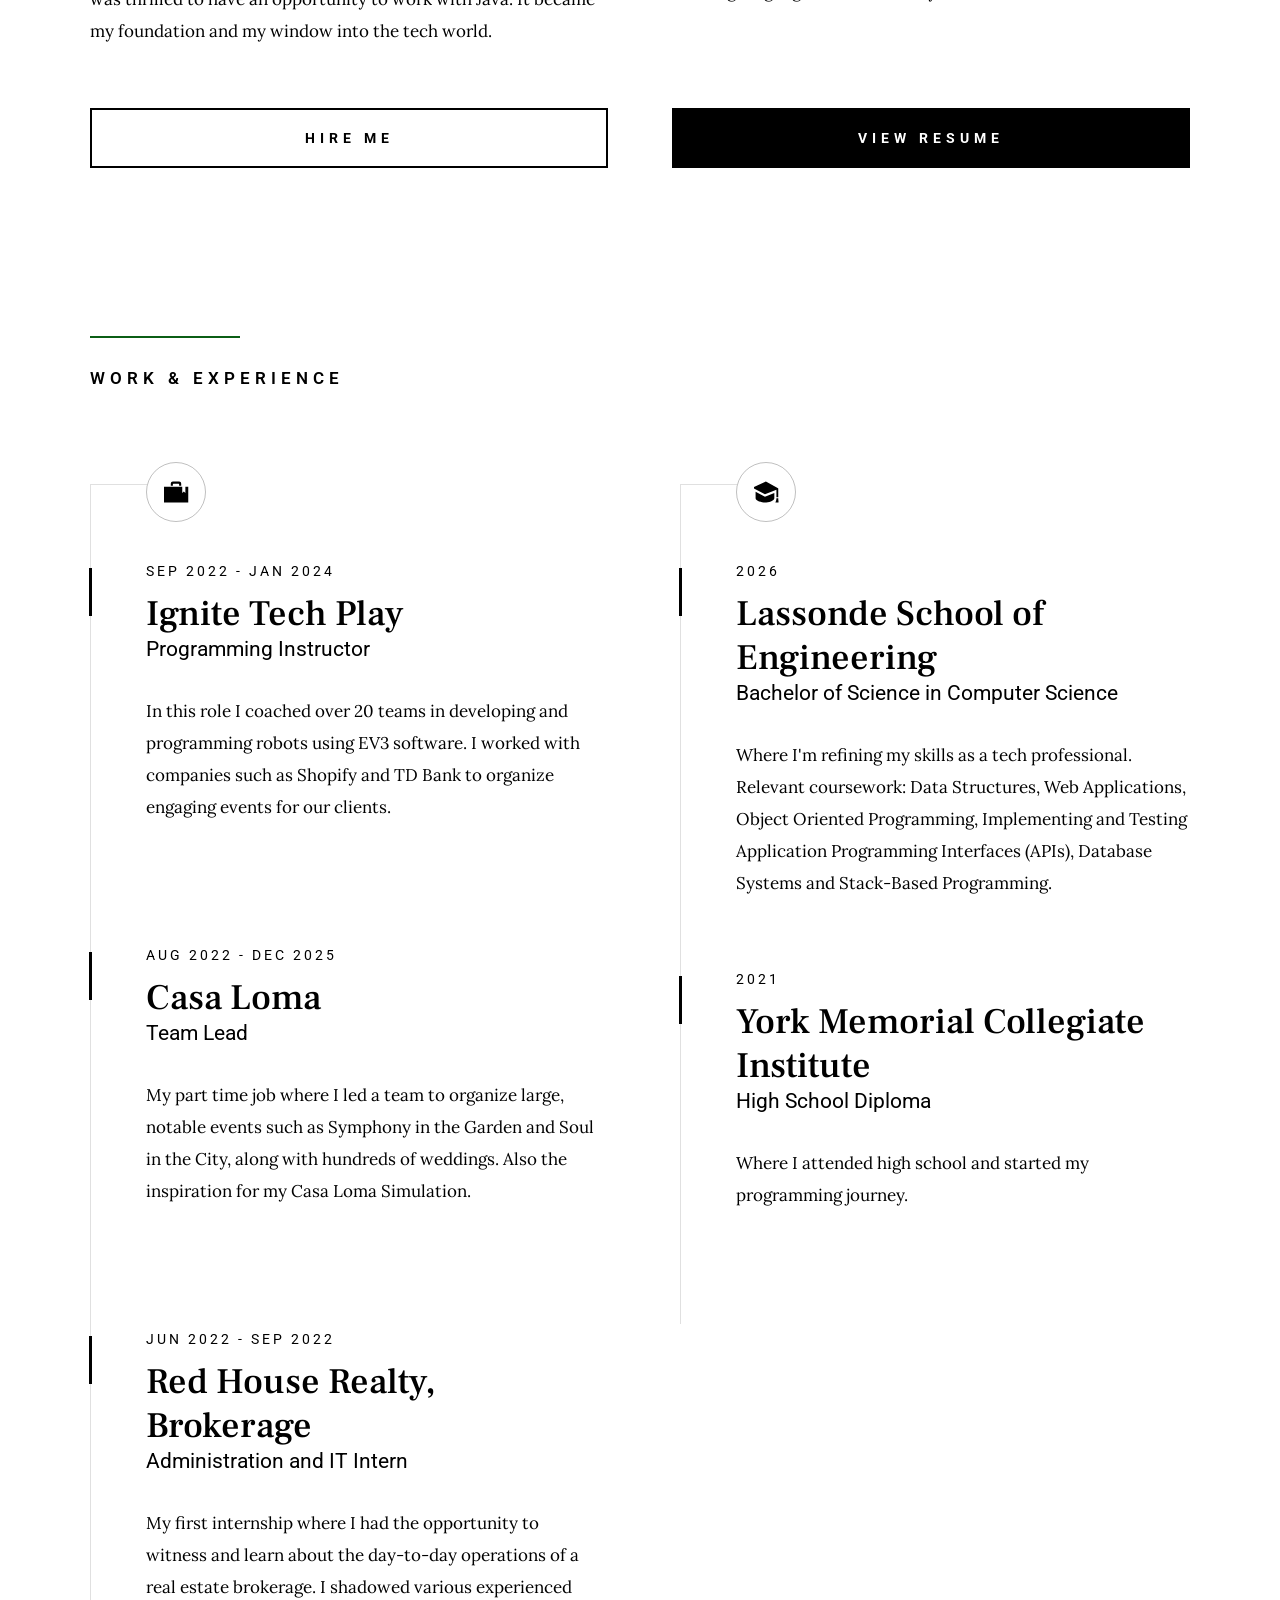
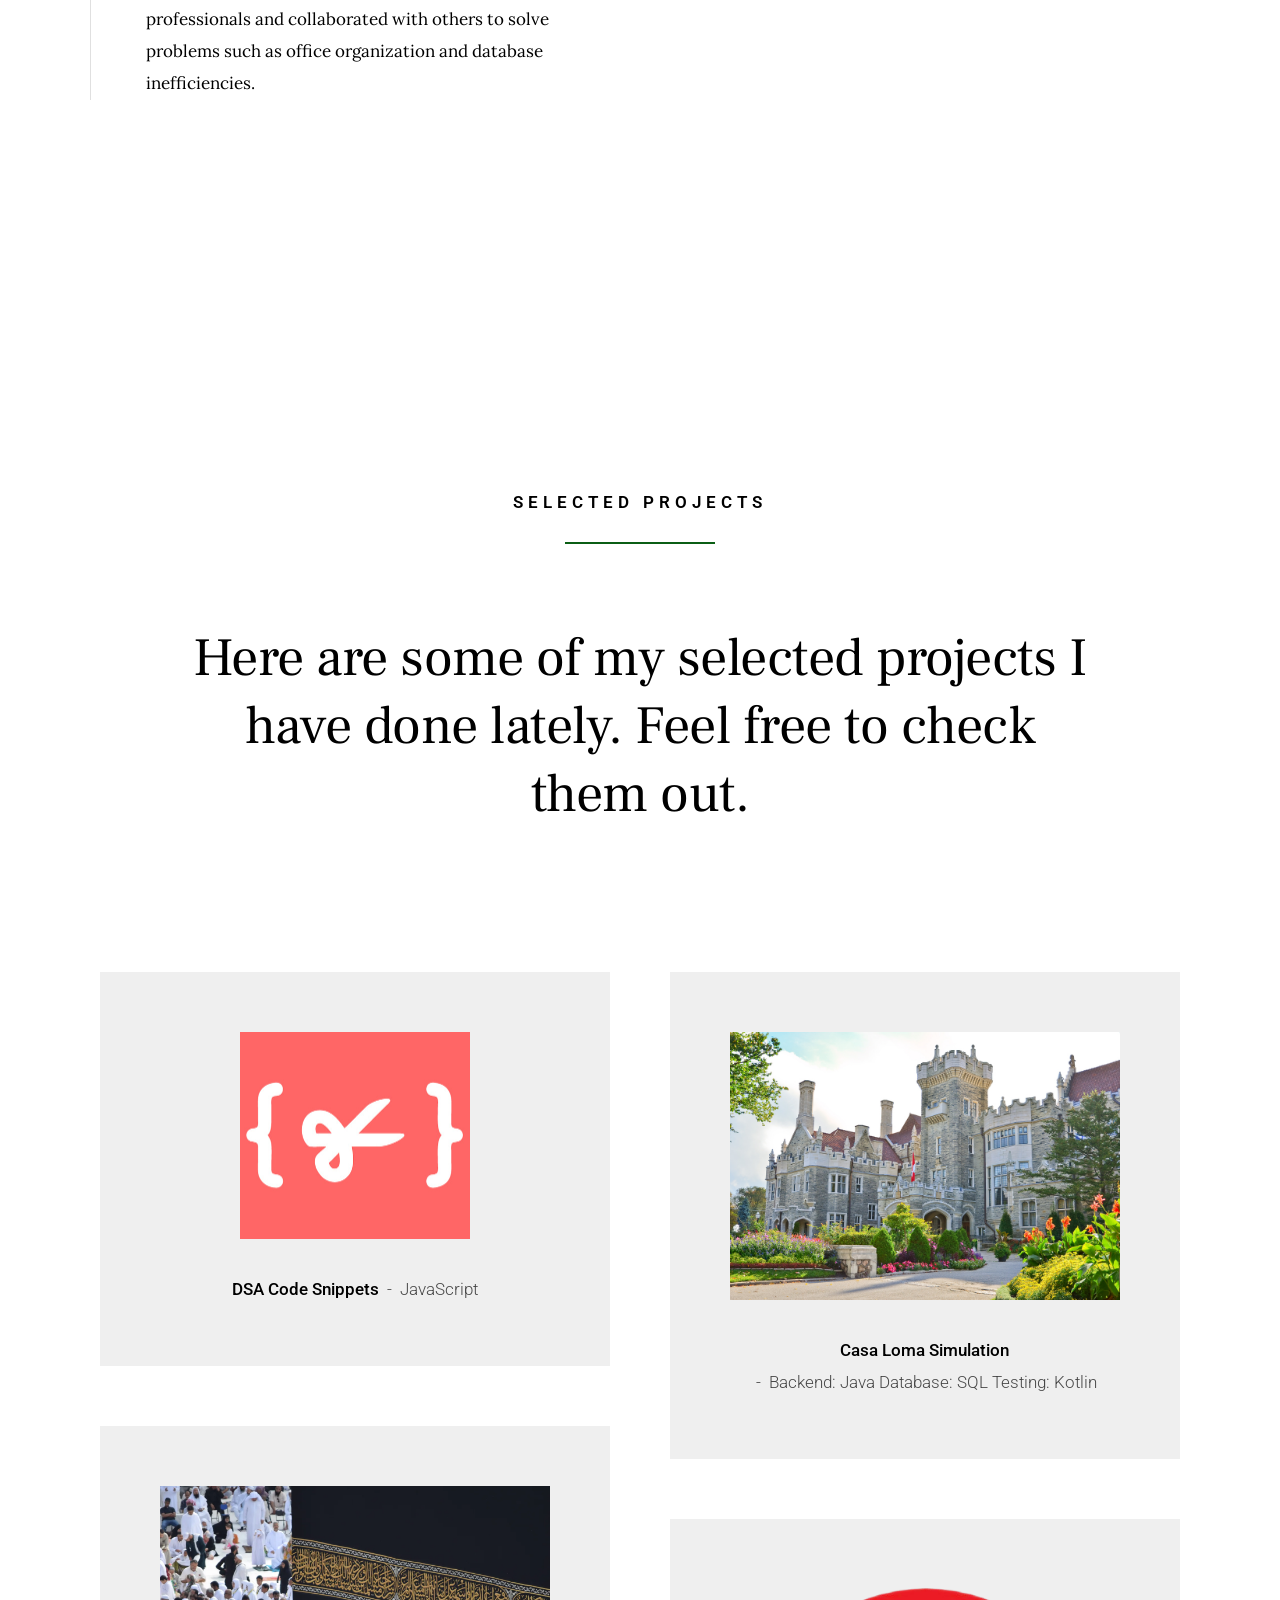
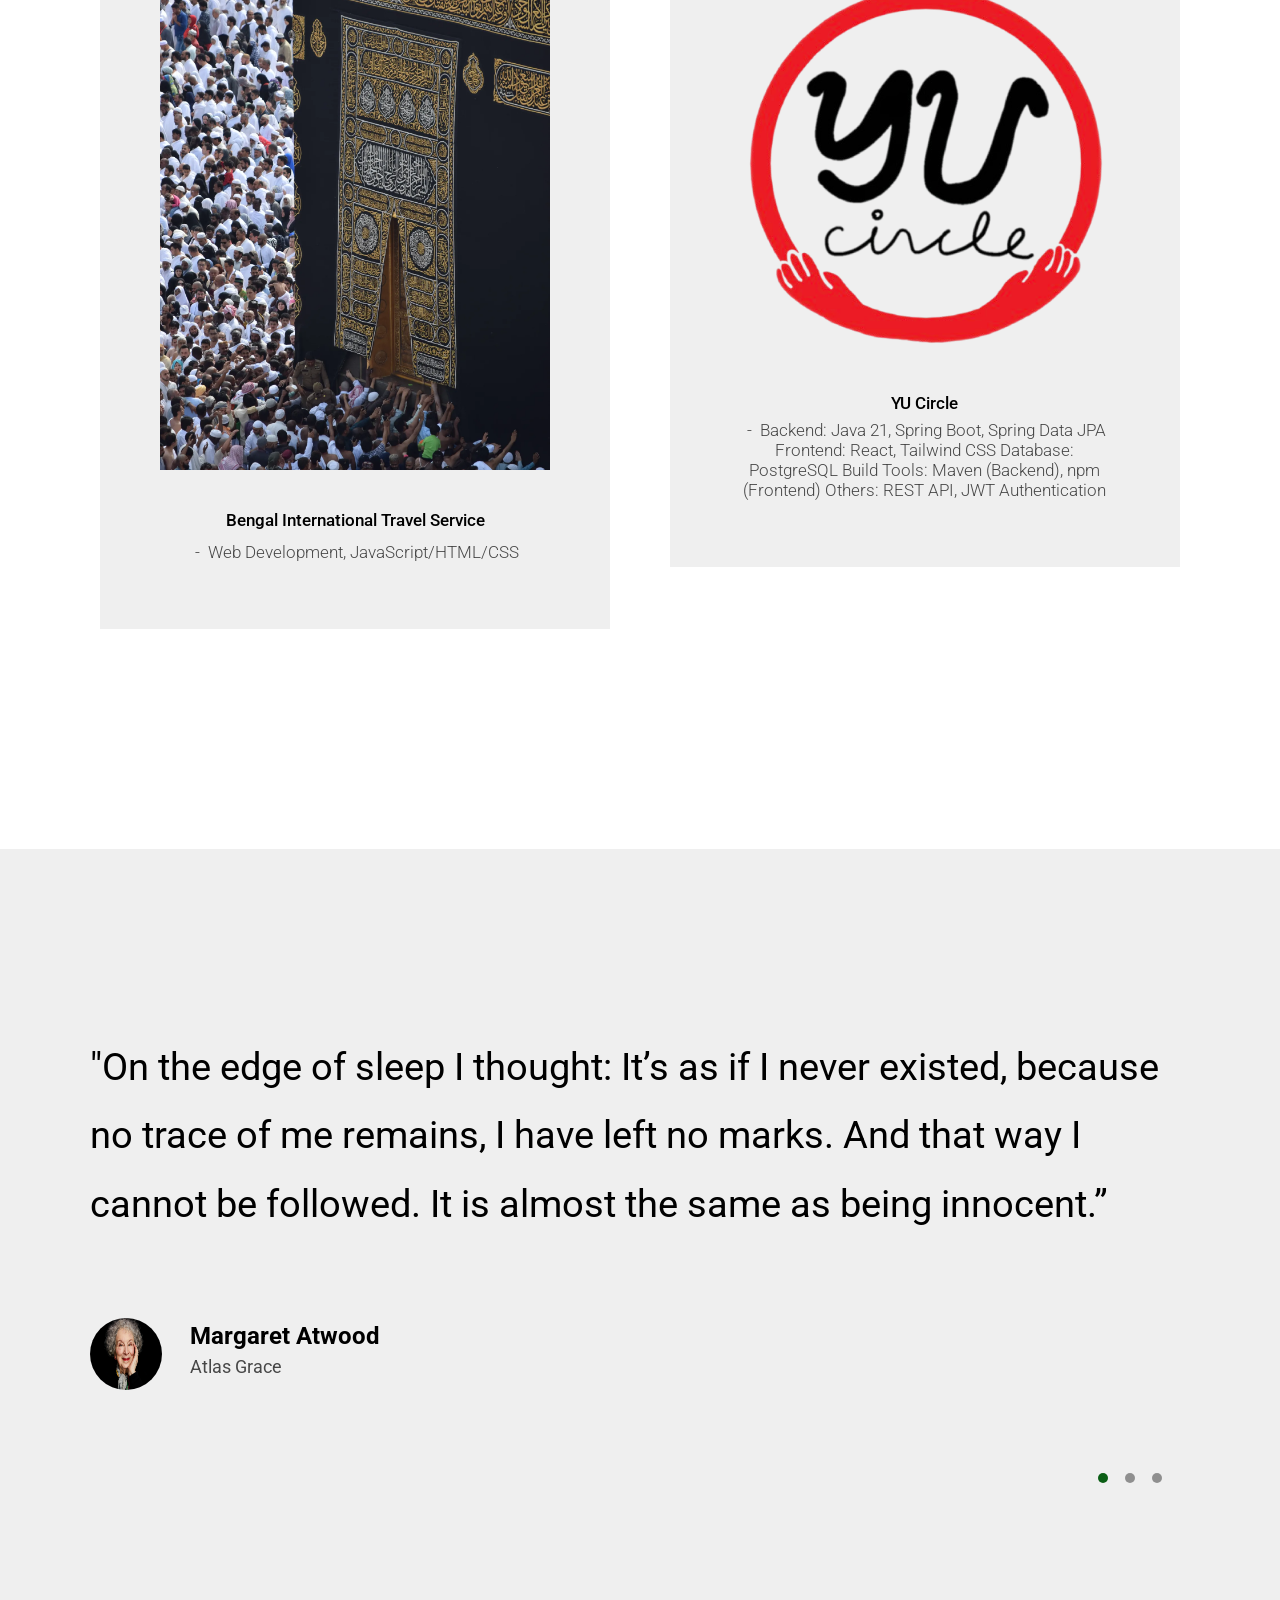
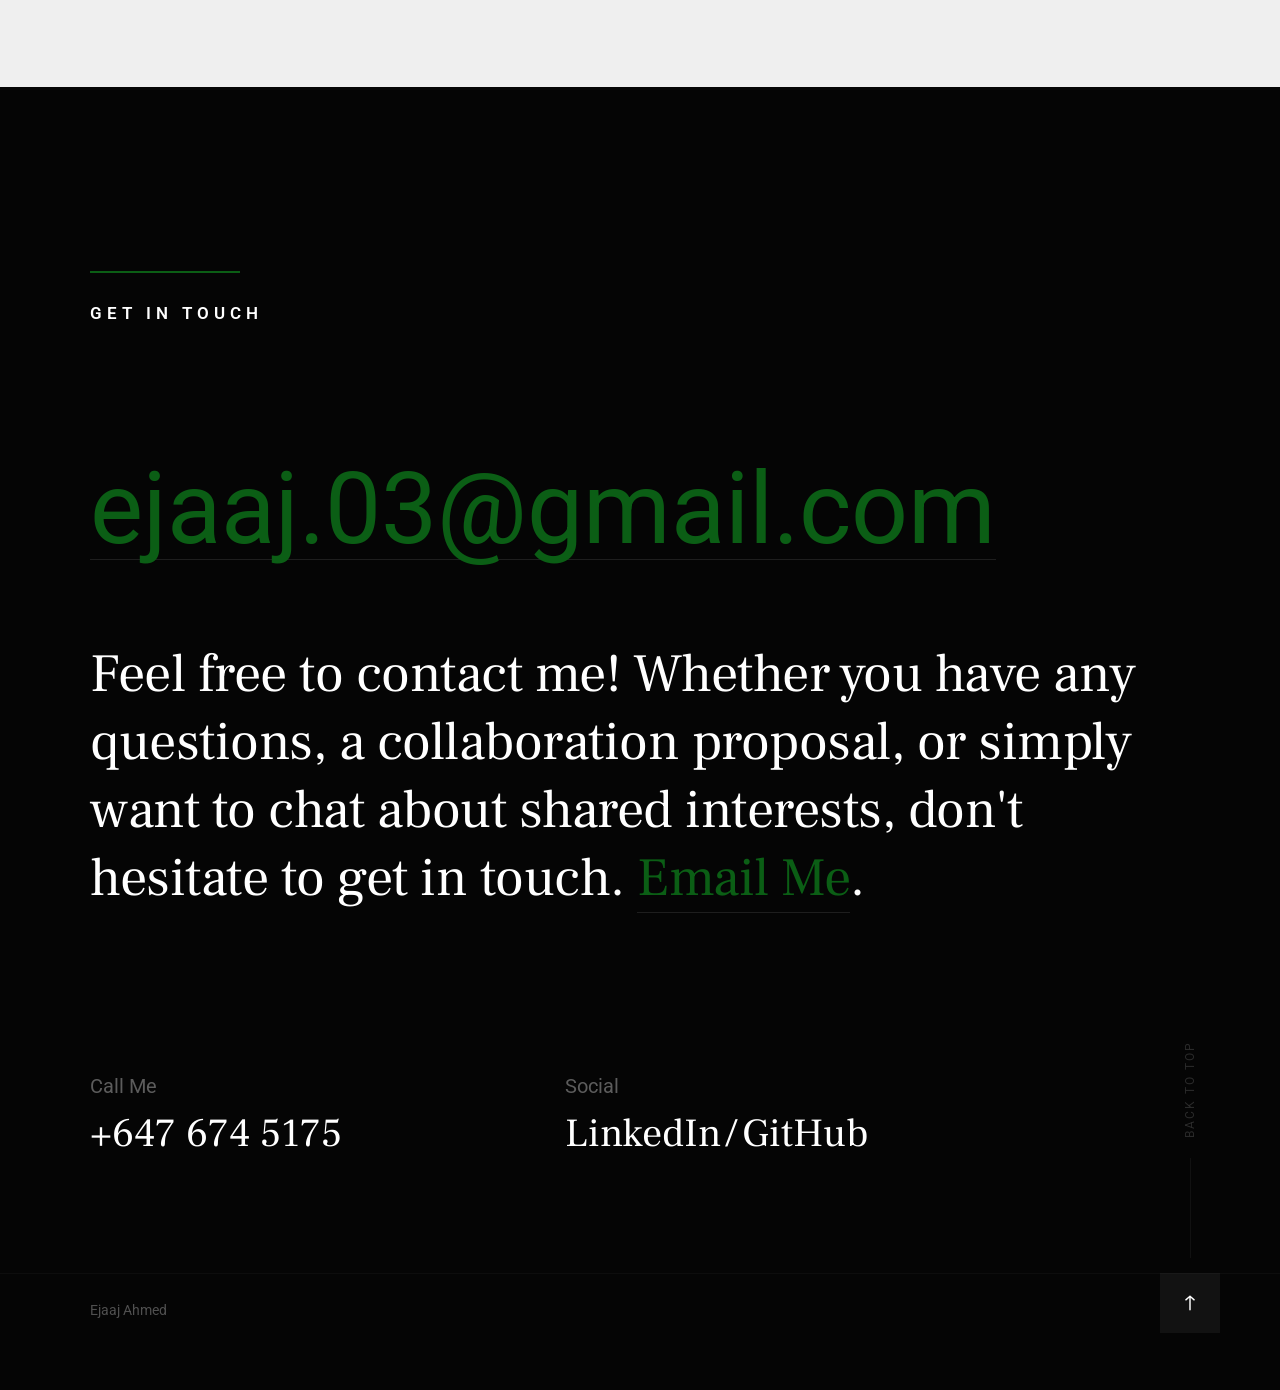
==== commit 77bd034d: "Update to Resume + Others" ====
--- a/EAPortfolio/index.html
+++ b/EAPortfolio/index.html
@@ -138,7 +138,7 @@
 
                     <p>
                     Besides programming I am a huge fan of sports. The determination and will to win of humans has always
-                    been the most amazing thing to me. I also enjoy reading, biking, chess and creating stories. 
+                    been the most amazing thing to me. I also enjoy reading, biking, and learning languages. I am currently B1 in French. 
                     </p>
                 </div>
             </div>
@@ -148,7 +148,7 @@
                     <a href="https://www.linkedin.com/in/ejaaj-ahmed-915254260/" class="btn btn--stroke full-width">Hire Me</a>
                 </div>
                 <div class="column large-half tab-full" data-aos="fade-up">
-                    <a href="Ejaaj Ahmed - Resume 2026.pdf" class="btn btn--primary full-width">View Resume</a>
+                    <a href="Ejaaj Ahmed -- Resume 2026.pdf" class="btn btn--primary full-width">View Resume</a>
                 </div>
             </div>
 
@@ -189,12 +189,12 @@
                         <div class="timeline__block">
                             <div class="timeline__bullet"></div>
                             <div class="timeline__header">
-                                <p class="timeline__timeframe">Aug 2022 - Present</p>
+                                <p class="timeline__timeframe">Aug 2022 - Dec 2025</p>
                                 <h3 class="item-title">Casa Loma</h3>
                                 <h5>Team Lead</h5>
                             </div>
                             <div class="timeline__desc">
-                                <p>My part time job where I lead a team to organize large, notable events such as Symphony in the Garden and Soul in the City, along with hundreds of 
+                                <p>My part time job where I led a team to organize large, notable events such as Symphony in the Garden and Soul in the City, along with hundreds of 
                                     weddings. Also the inspiration for my Casa Loma Simulation.</p>
                             </div>
                         </div>
@@ -226,7 +226,7 @@
                         <div class="timeline__block">
                             <div class="timeline__bullet"></div>
                             <div class="timeline__header">
-                                <p class="timeline__timeframe">2021 - 2026</p>
+                                <p class="timeline__timeframe">2026</p>
                                 <h3 class="item-title">Lassonde School of Engineering</h3>
                                 <h5>Bachelor of Science in Computer Science</h5>
                             </div>
@@ -240,7 +240,7 @@
                         <div class="timeline__block">
                             <div class="timeline__bullet"></div>
                             <div class="timeline__header">
-                                <p class="timeline__timeframe">2017 - 2021</p>
+                                <p class="timeline__timeframe">2021</p>
                                 <h3 class="item-title">York Memorial Collegiate Institute</h3>
                                 <h5>High School Diploma</h5>
                             </div>
@@ -316,7 +316,9 @@
                                 Casa Loma Simulation
                             </h4>
                             <p class="item-folio__cat">
-                                Java, SQL, Kotlin
+                                Backend: Java
+                                Database: SQL 
+                                Testing: Kotlin
                             </p>
                         </div>
                         <div class="item-folio__caption">
@@ -348,6 +350,37 @@
                         </div>
                     </div>
                 </div> <!-- end masonry__brick -->
+
+                <div class="masonry__brick" data-aos="fade-up">
+                    <div class="item-folio">
+                            
+                        <div class="item-folio__thumb">
+                            <a href="images/YULogo.png" class="thumb-link" title="The Beetle Car" data-size="1050x700">
+                                <img src="images/YULogo.png"
+                                     srcset="images/YULogo.png 1x, images/YULogo.png" alt="">
+                            </a>
+                            <a href="https://github.com/EECS3311F25/YUCircle" class="item-folio__project-link" title="Project link" target="_blank"></a>
+                        </div>
+                        <div class="item-folio__text">
+                            <h4 class="item-folio__title">
+                                YU Circle
+                            </h4>
+                            <p class="item-folio__cat">
+                                
+                                Backend: Java 21, Spring Boot, Spring Data JPA
+                                Frontend: React, Tailwind CSS
+                                Database: PostgreSQL
+                                Build Tools: Maven (Backend), npm (Frontend)
+                                Others: REST API, JWT Authentication
+
+                            </p>
+                        </div>
+                        <div class="item-folio__caption">
+                            <p>A social media application that utilises a client server relationship to serve the Yorku community.</p>
+                        </div>
+                    </div>
+                </div> <!-- end masonry__brick -->
+                
 
             </div> <!-- end masonry -->
 
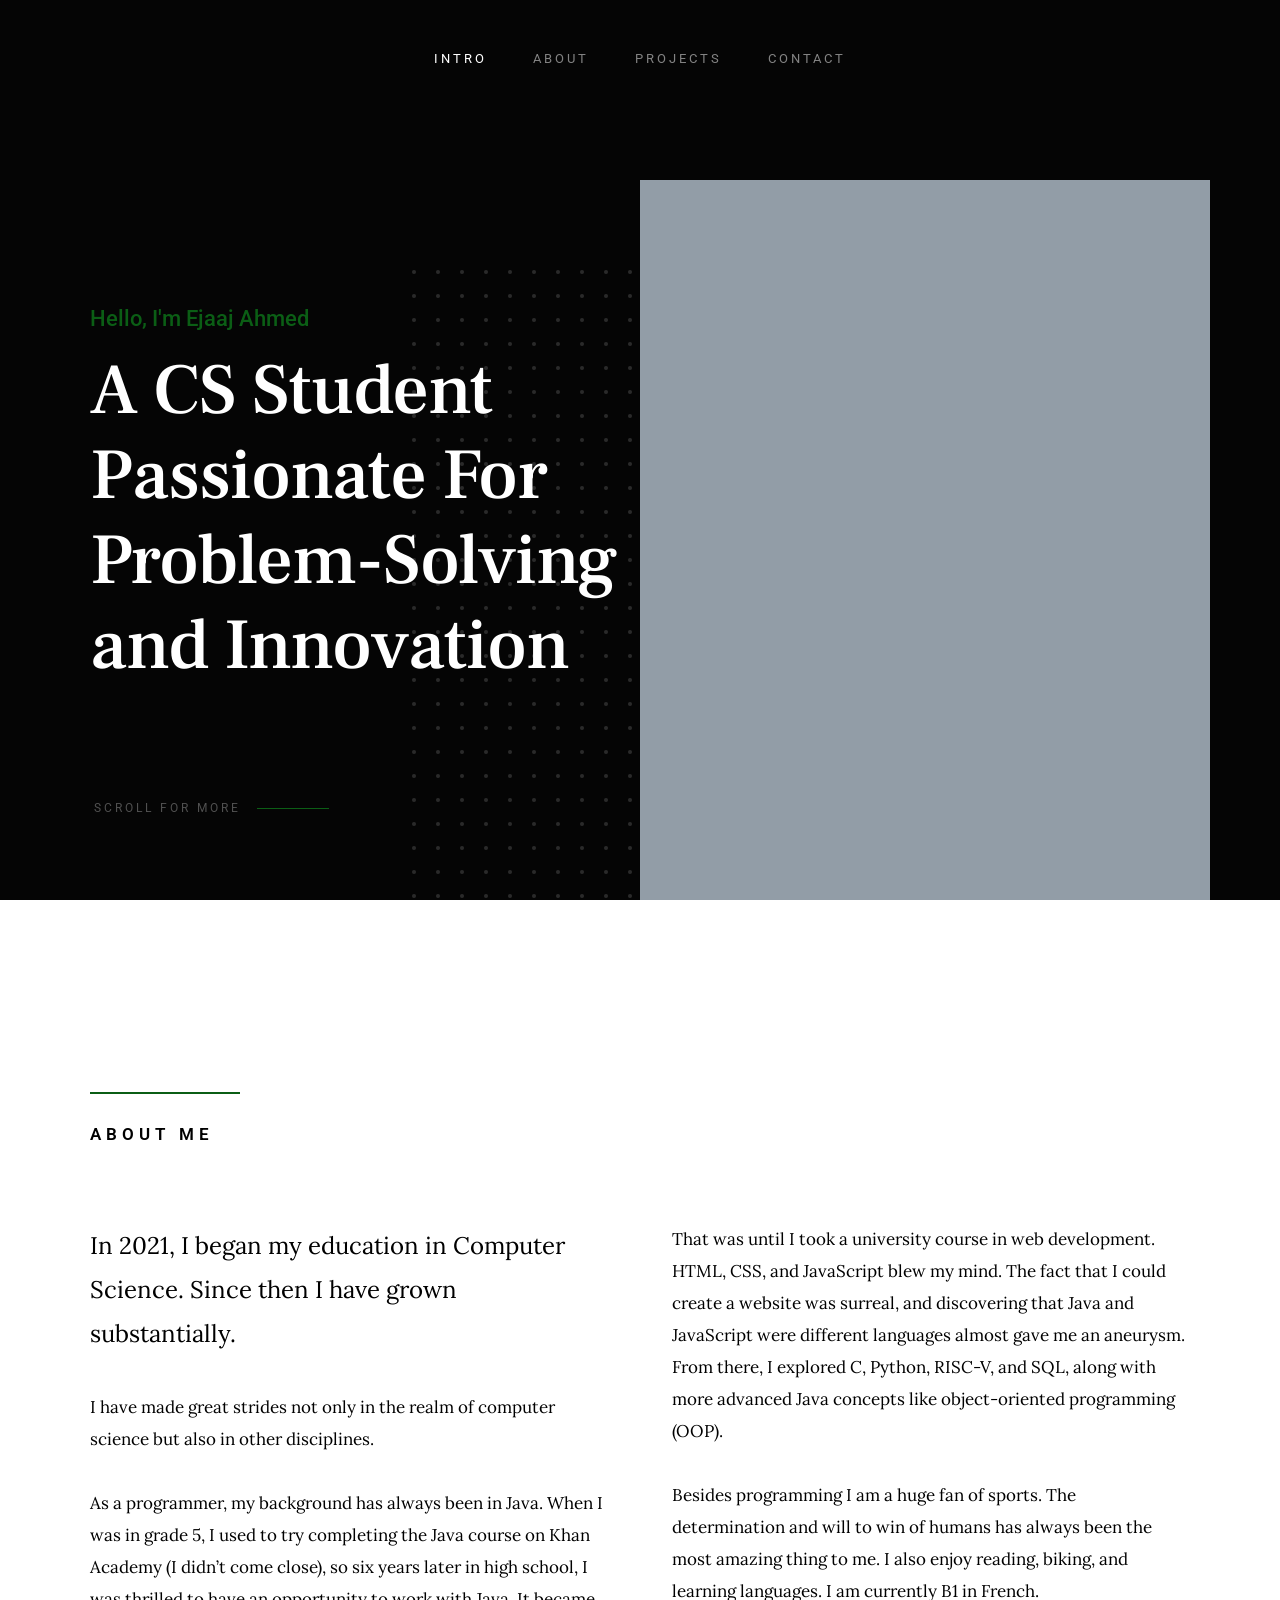
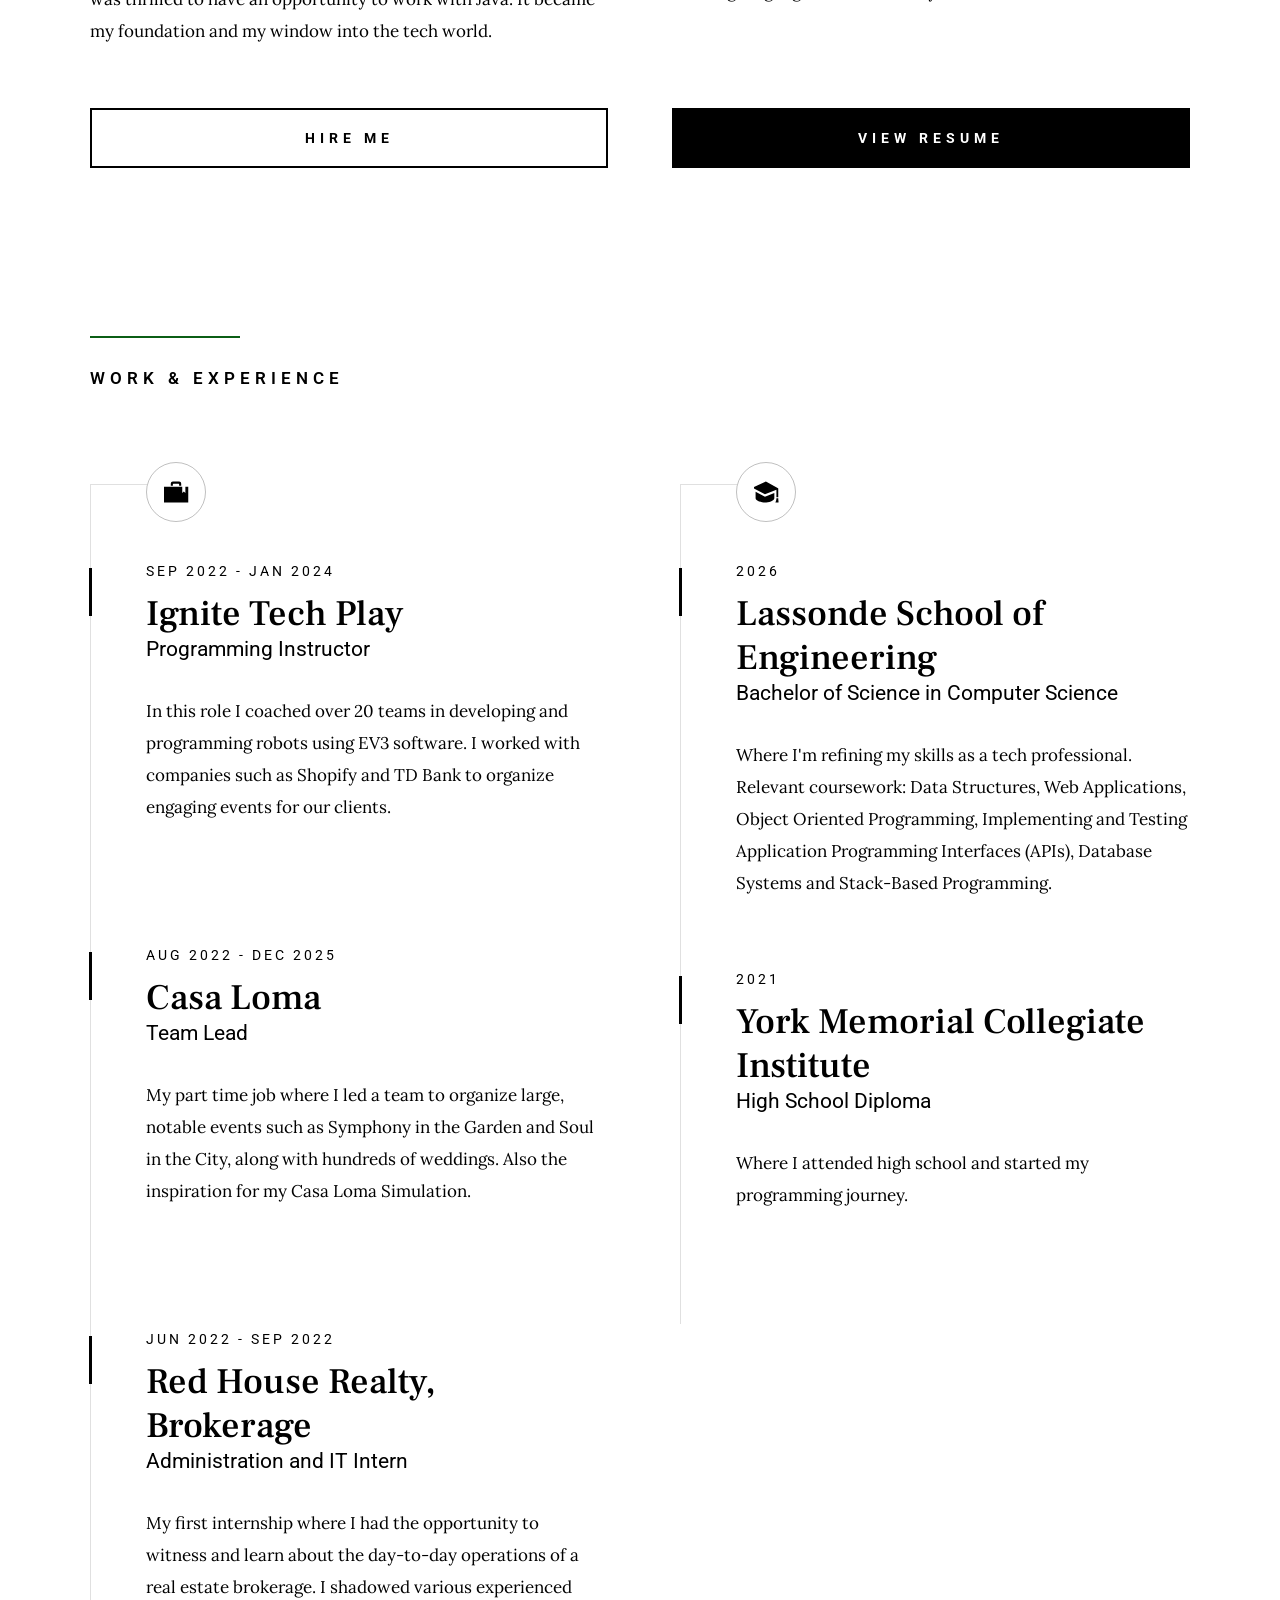
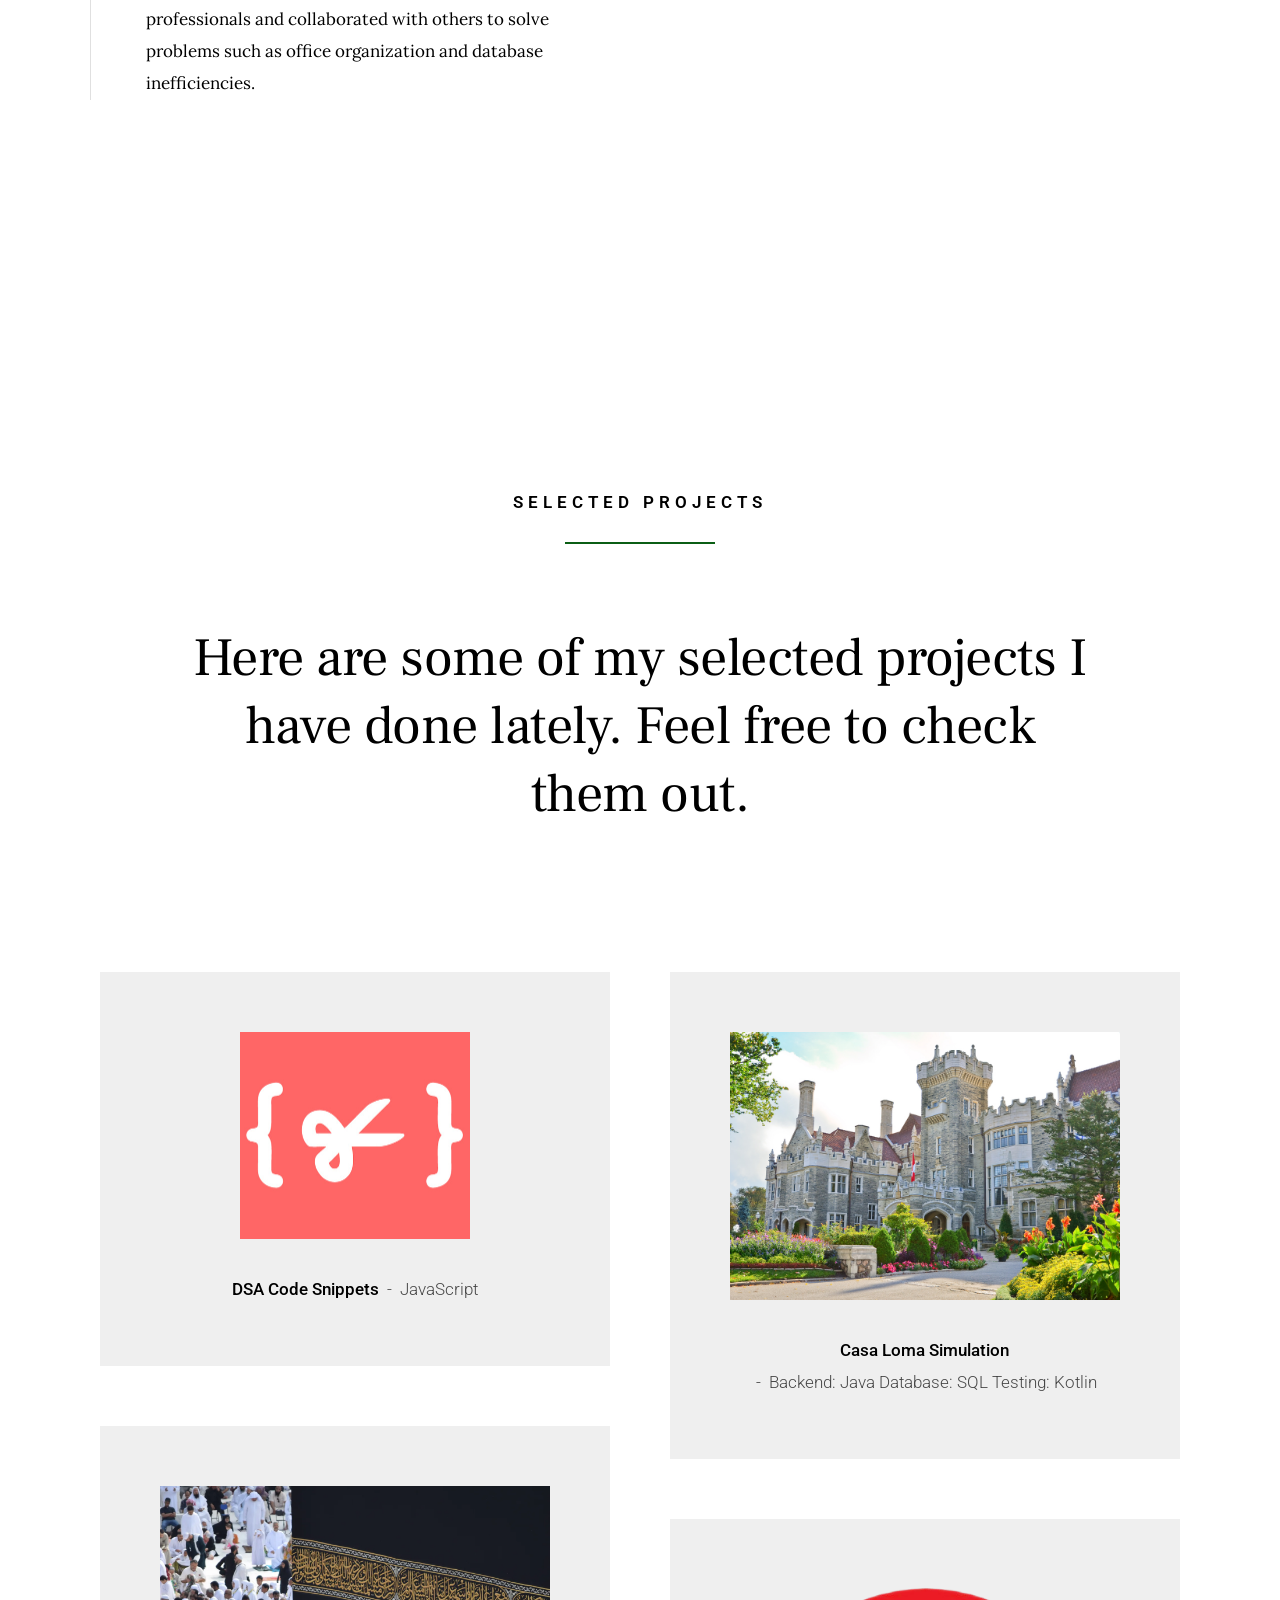
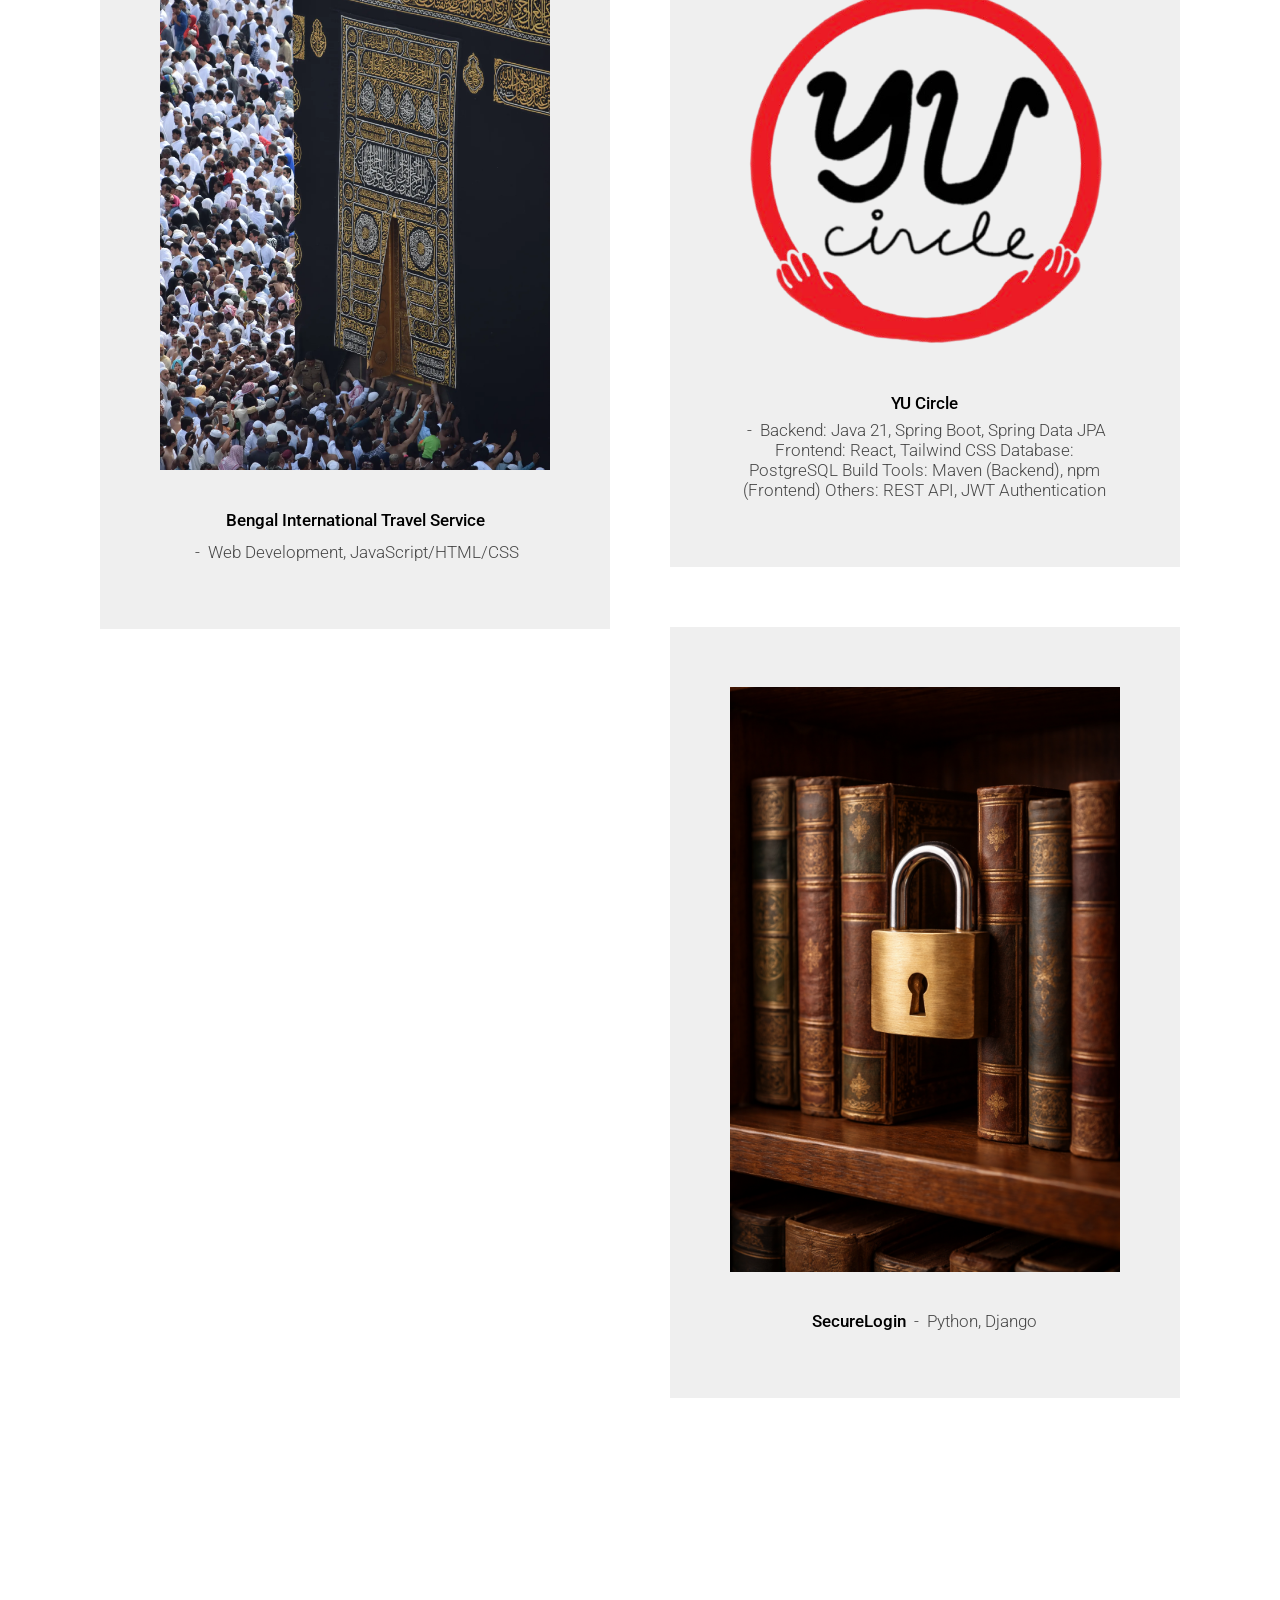
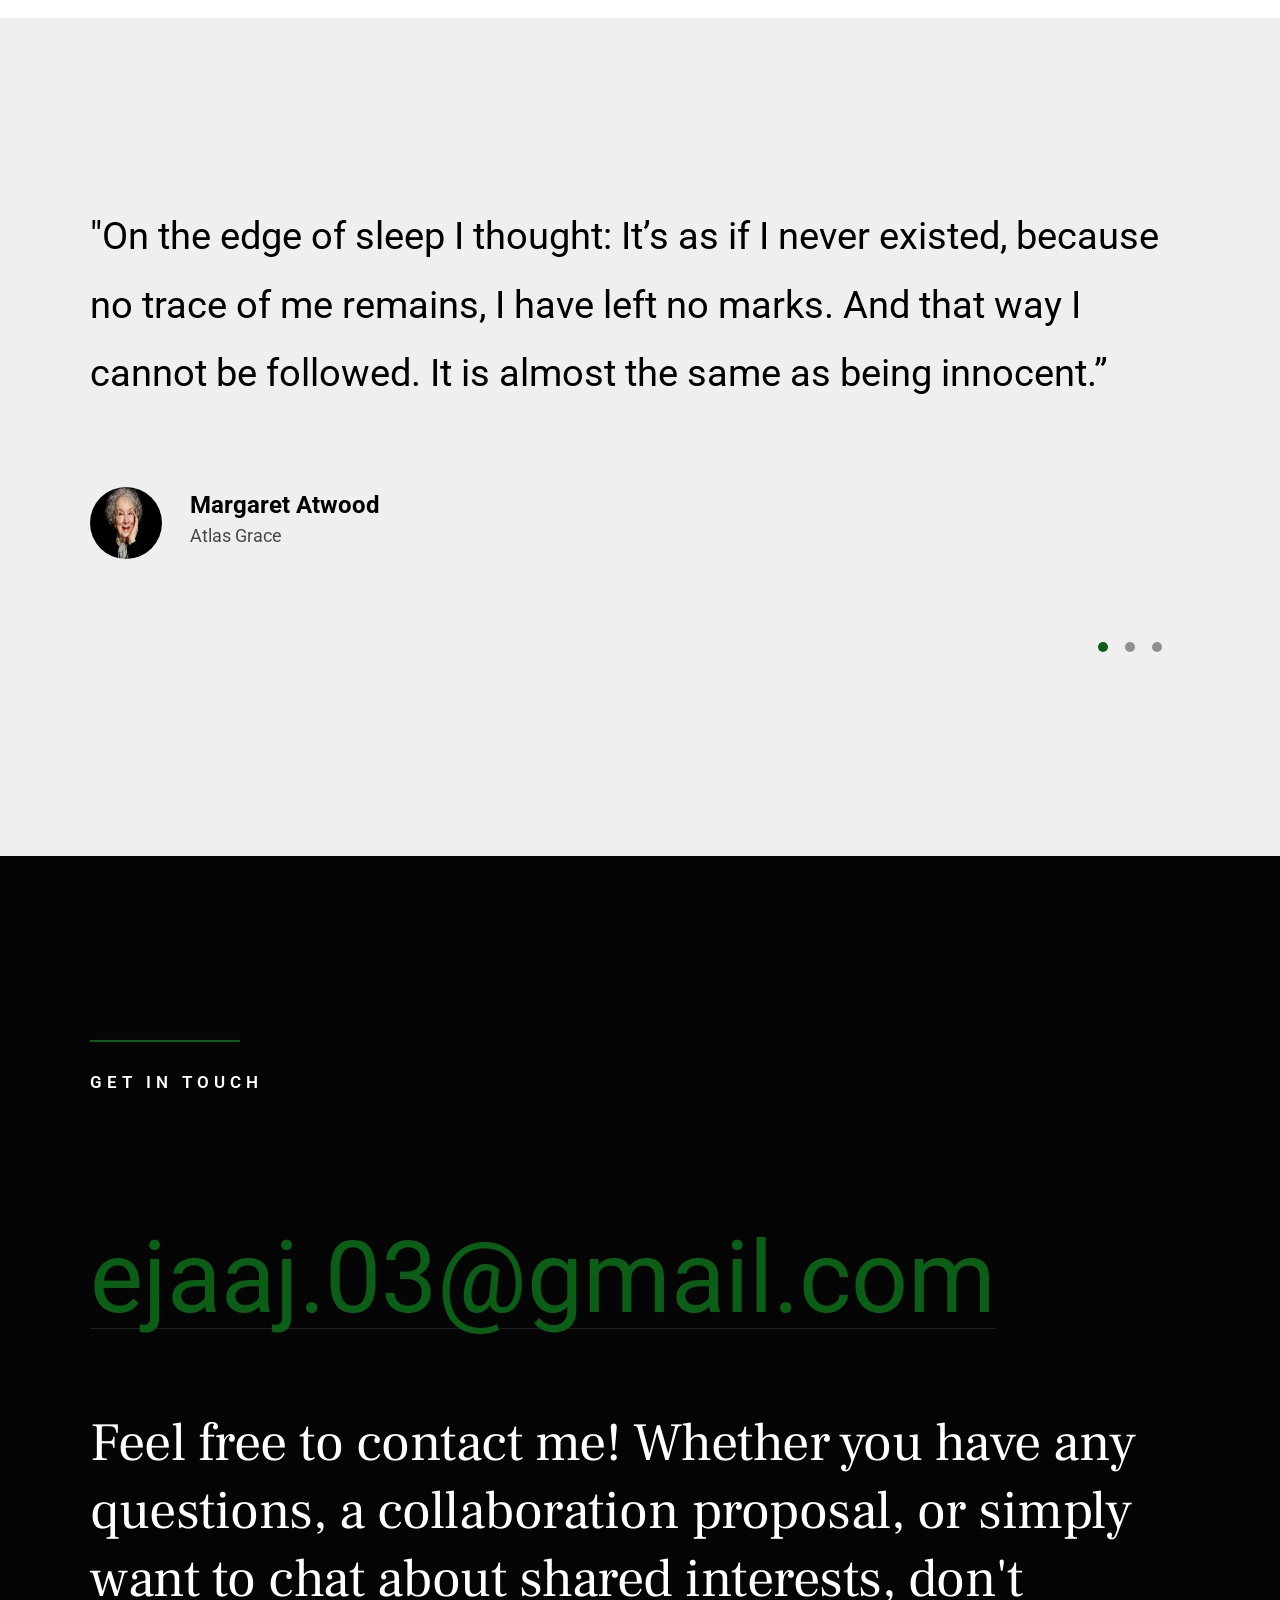
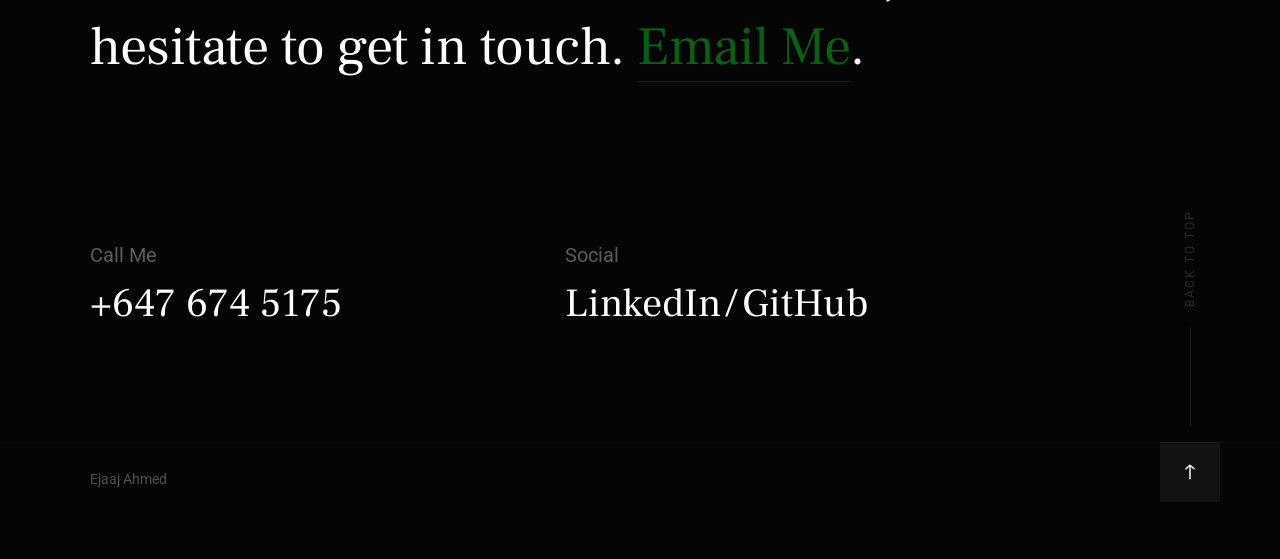
==== commit 6e96724b: "Added SecureLogin project" ====
--- a/EAPortfolio/index.html
+++ b/EAPortfolio/index.html
@@ -380,6 +380,31 @@
                         </div>
                     </div>
                 </div> <!-- end masonry__brick -->
+
+                <div class="masonry__brick" data-aos="fade-up">
+                    <div class="item-folio">
+                        <div class="item-folio__thumb">
+                            <a href="images/dc4f9143-a2e2-4a97-b1c4-19b3517c2063.png" class="thumb-link" title="Shutterbug" data-size="1050x700">
+                                <img src="images/dc4f9143-a2e2-4a97-b1c4-19b3517c2063.png" 
+                                     srcset="images/dc4f9143-a2e2-4a97-b1c4-19b3517c2063.png 1x, images/dc4f9143-a2e2-4a97-b1c4-19b3517c2063.png 2x" alt="">
+                            </a>    
+                            <a href="https://github.com/EjaajAhmed/django-secure-login" class="item-folio__project-link" title="Project link" target="_blank"></a>
+                        </div>
+    
+                        <div class="item-folio__text">
+                            <h4 class="item-folio__title">
+                                SecureLogin
+                            </h4>
+                            <p class="item-folio__cat">
+                                Python, Django
+                            </p>
+                        </div>
+    
+                        <div class="item-folio__caption">
+                            <p>A Django-based web application focused on secure user authentication and a structured content feature for storing and displaying book quotes.</p>
+                        </div>
+                    </div>
+                </div> <!-- end masonry__brick -->
                 
 
             </div> <!-- end masonry -->
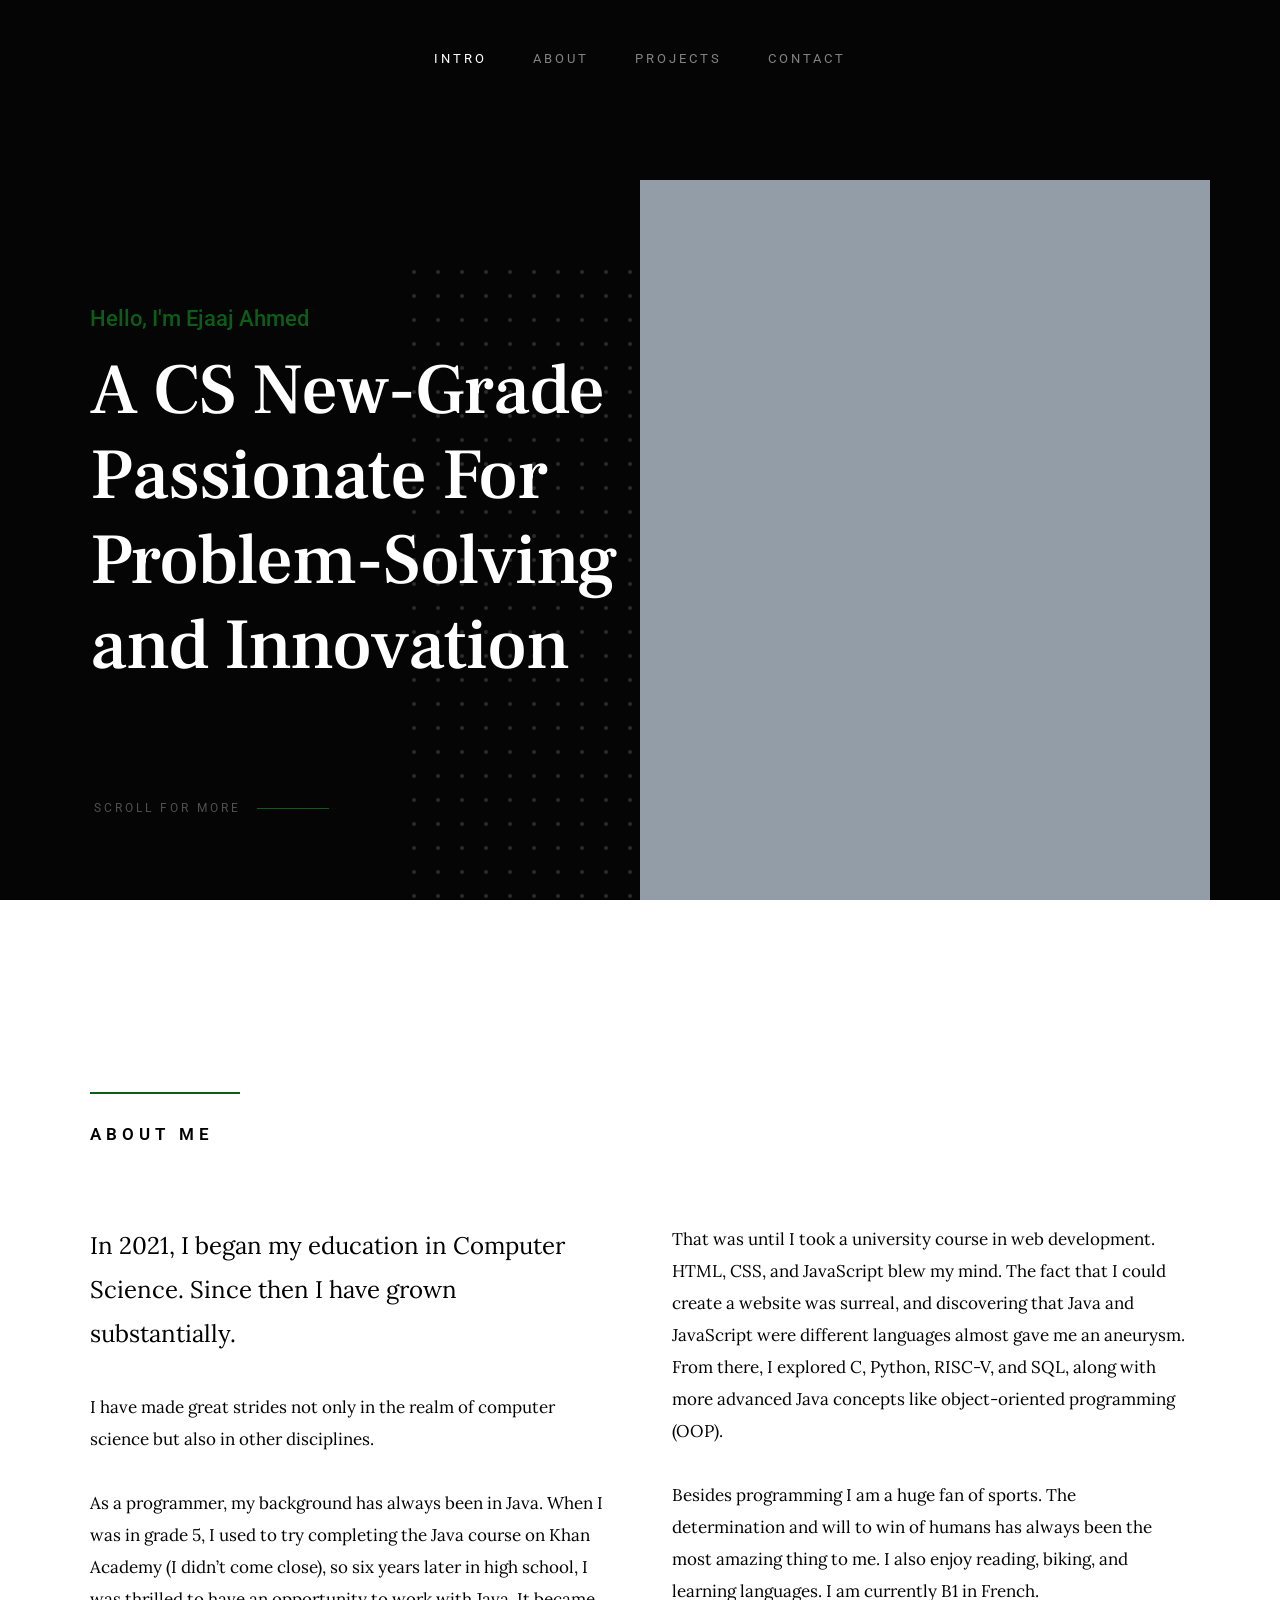
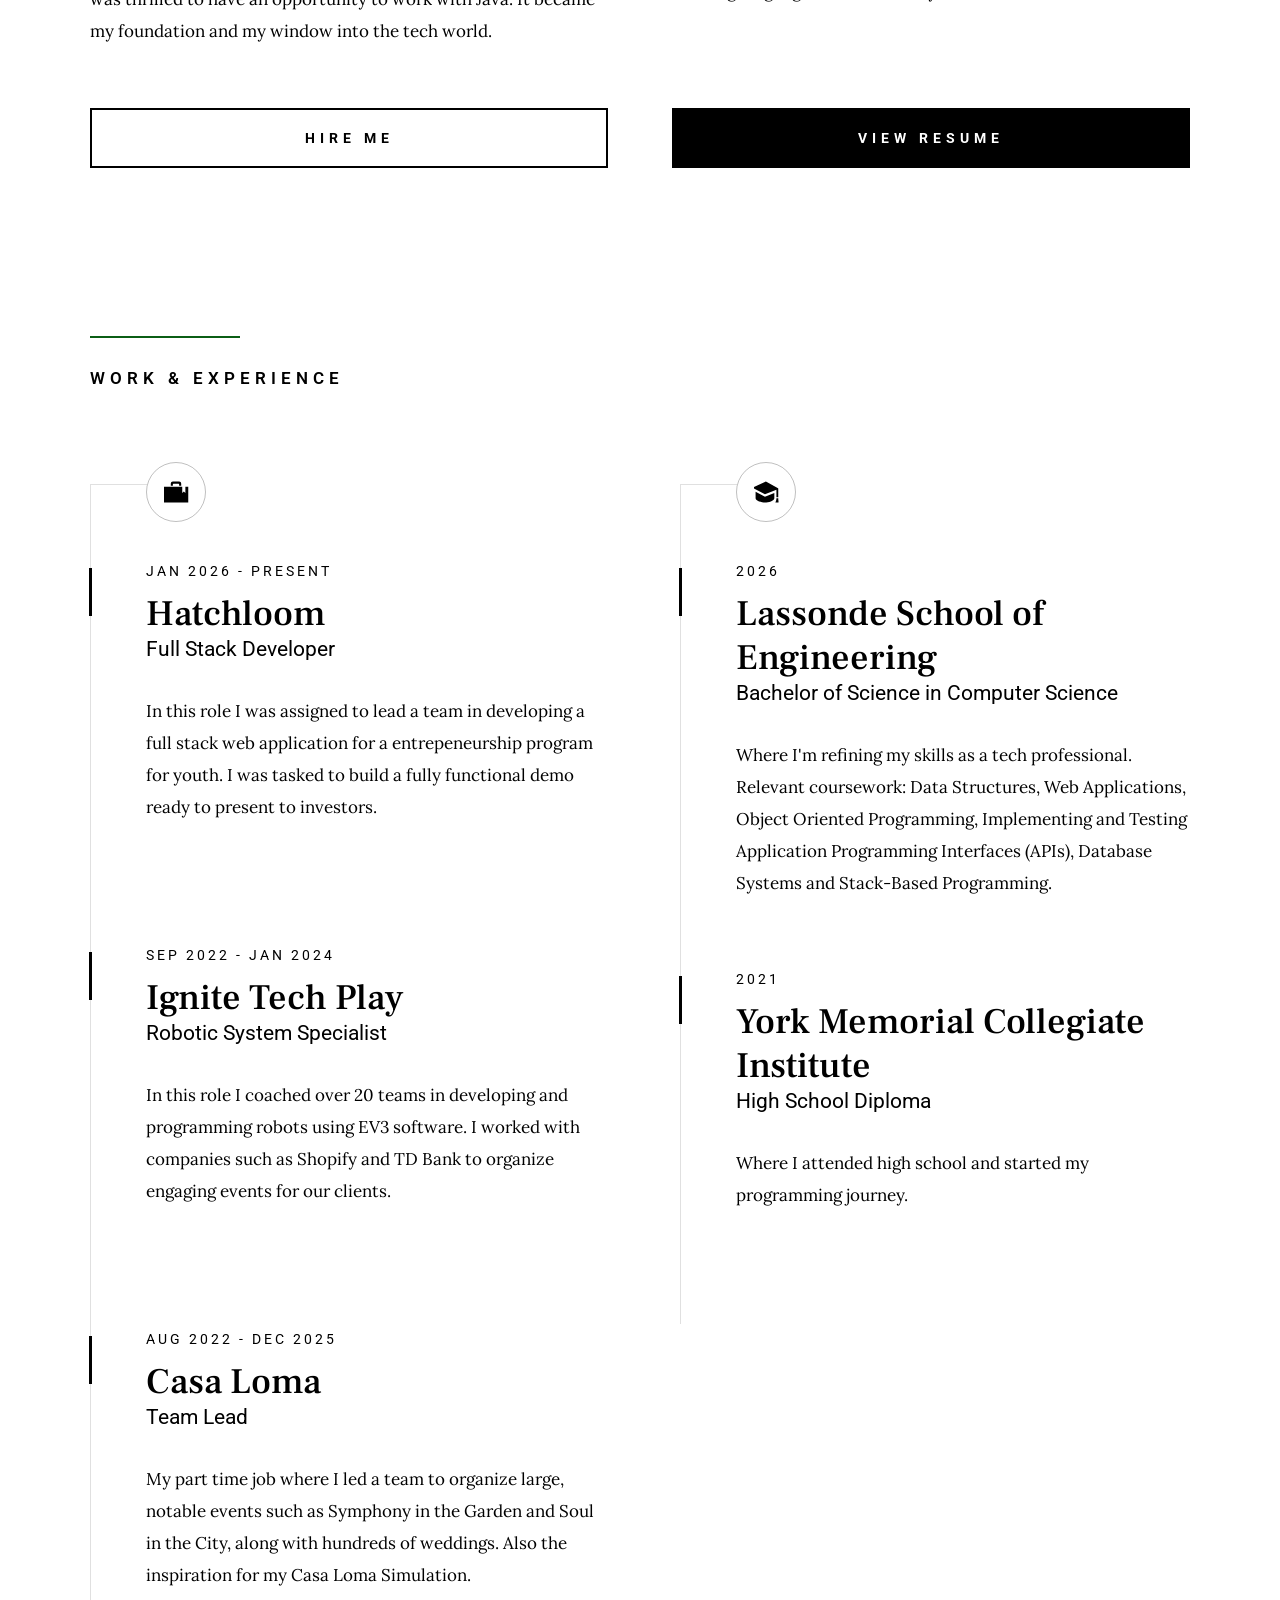
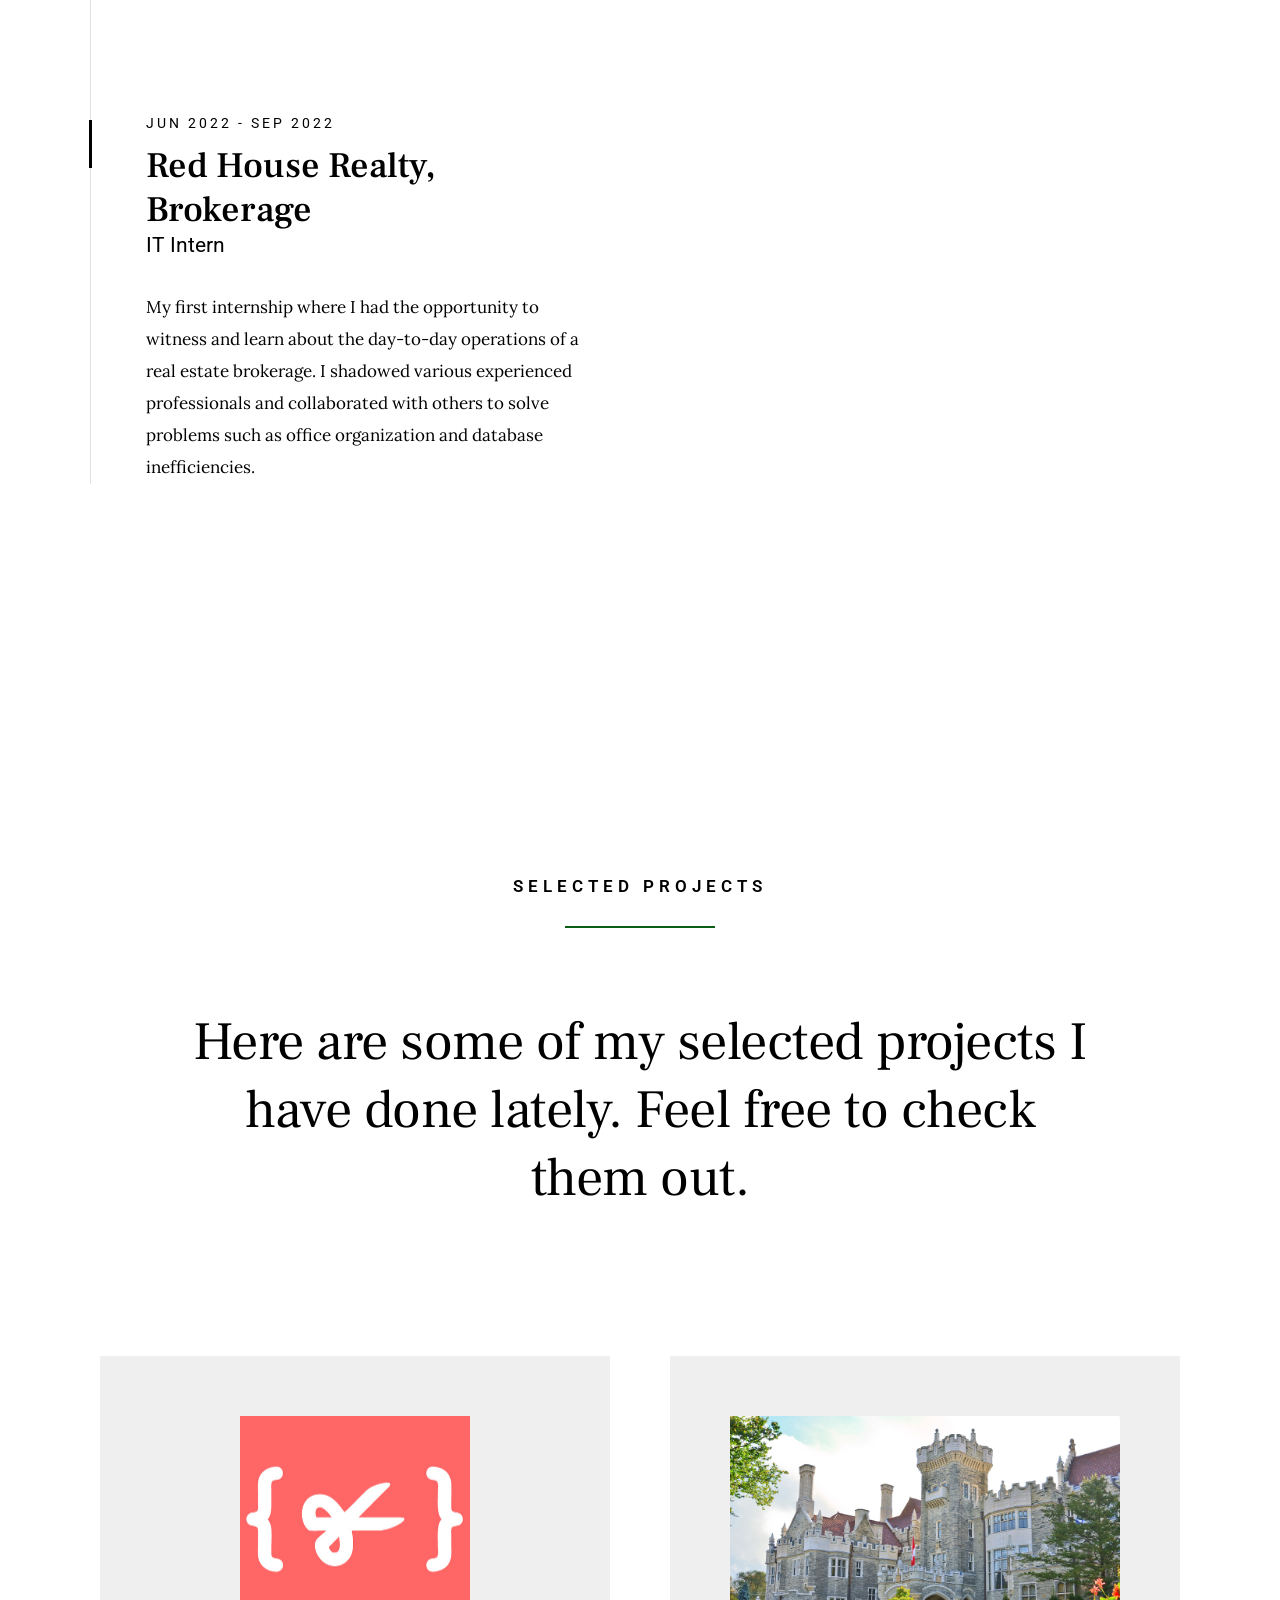
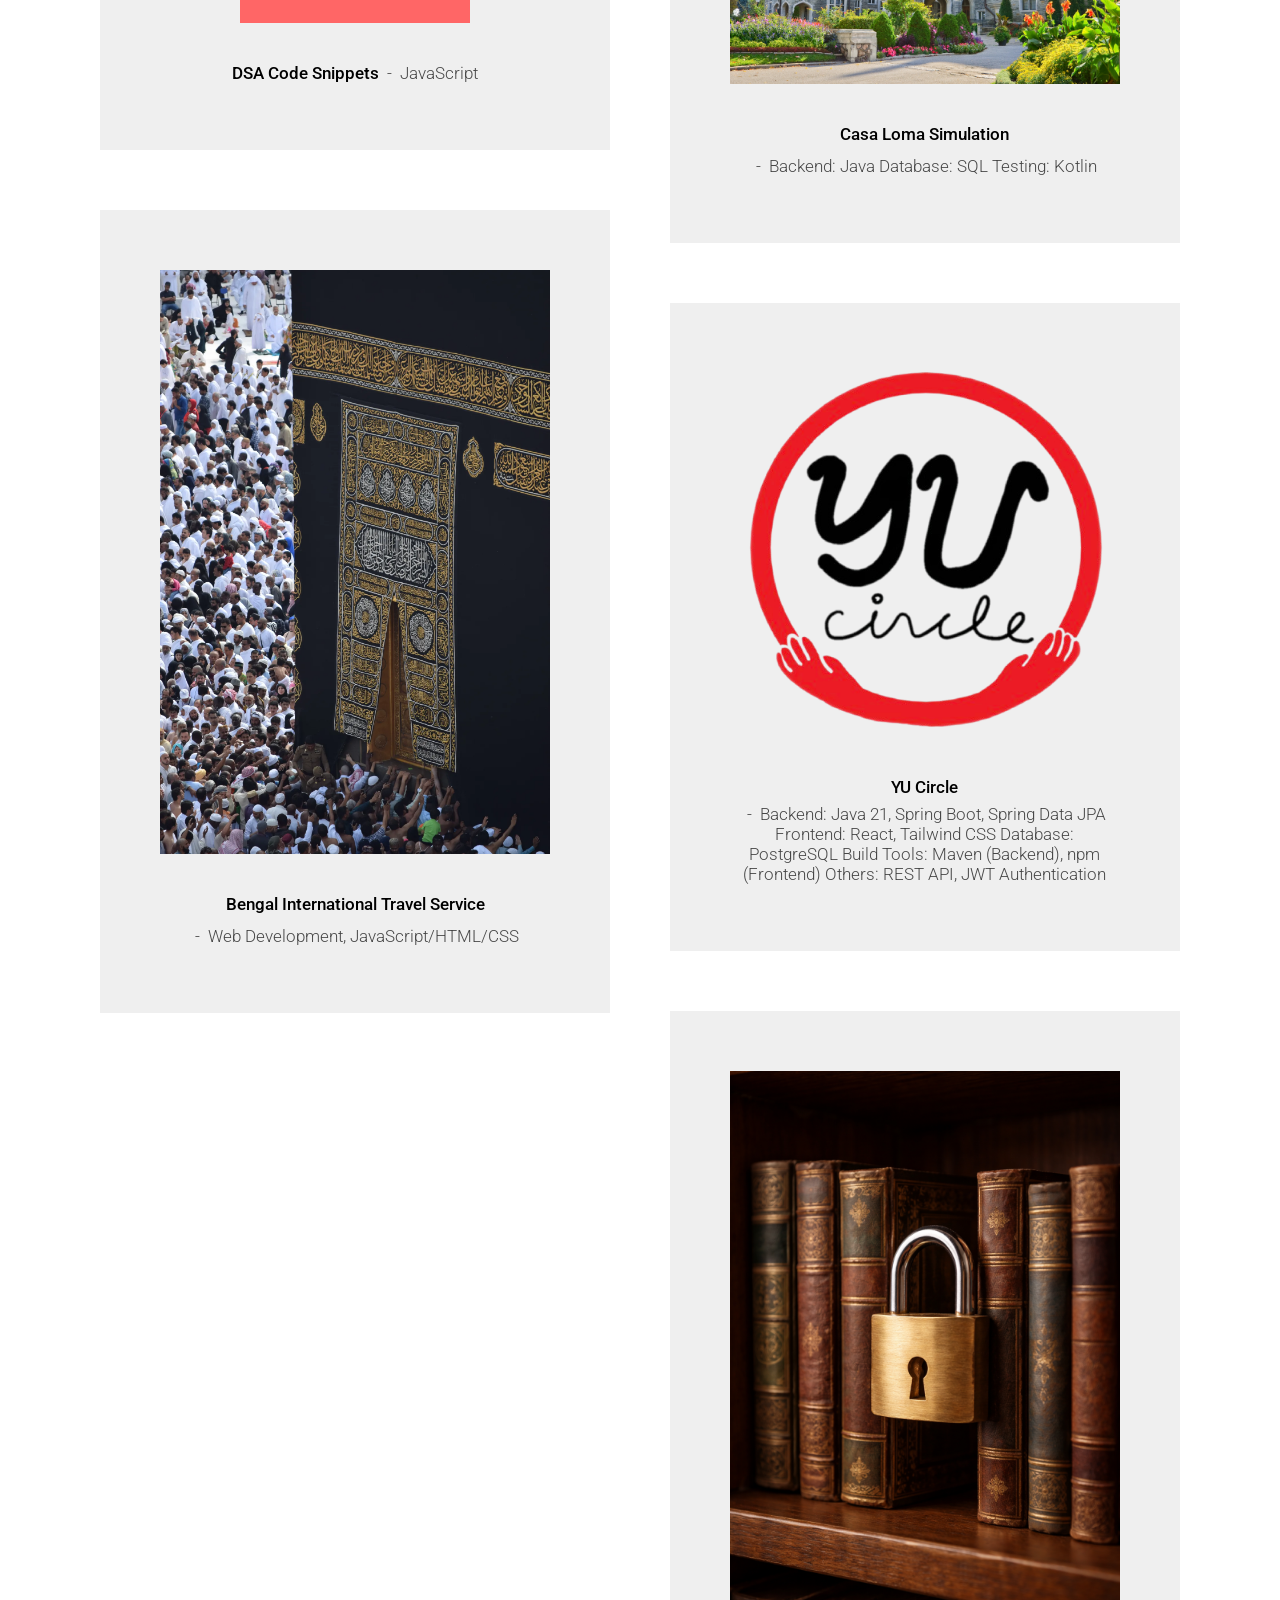
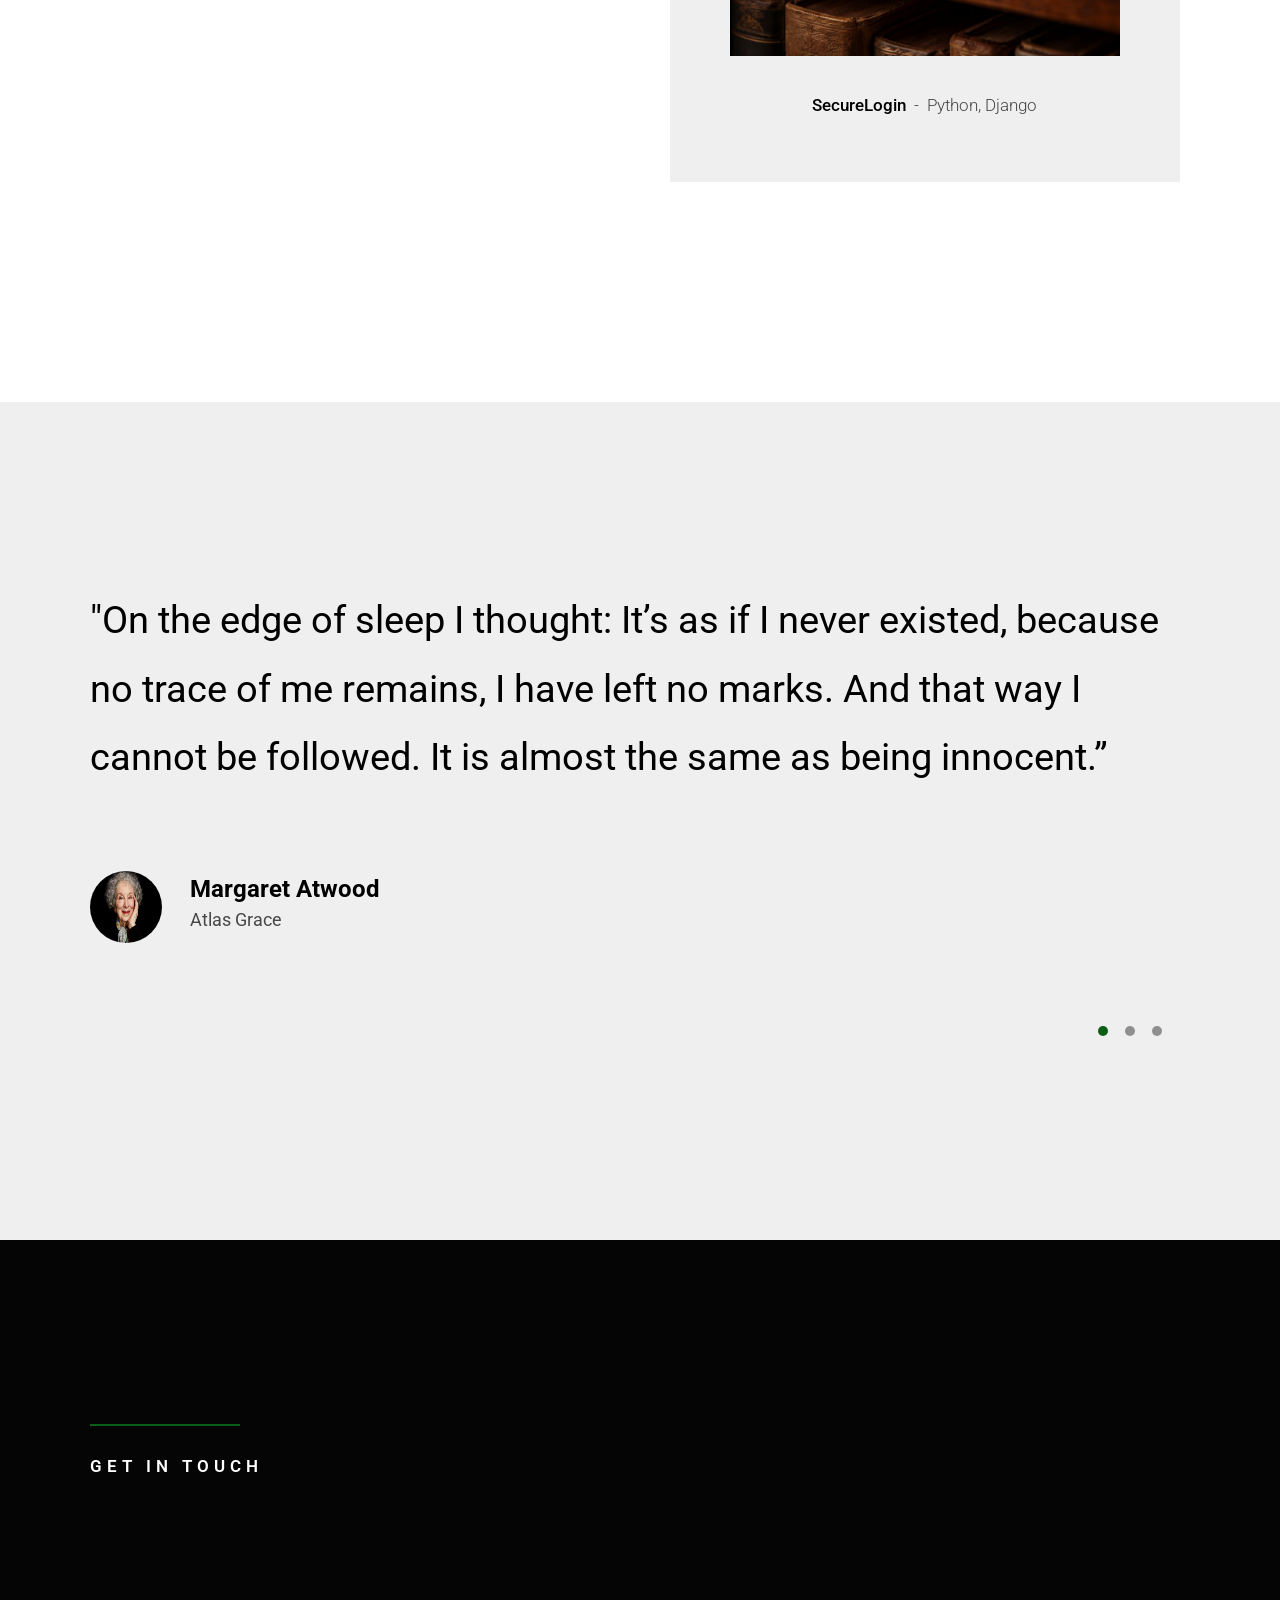
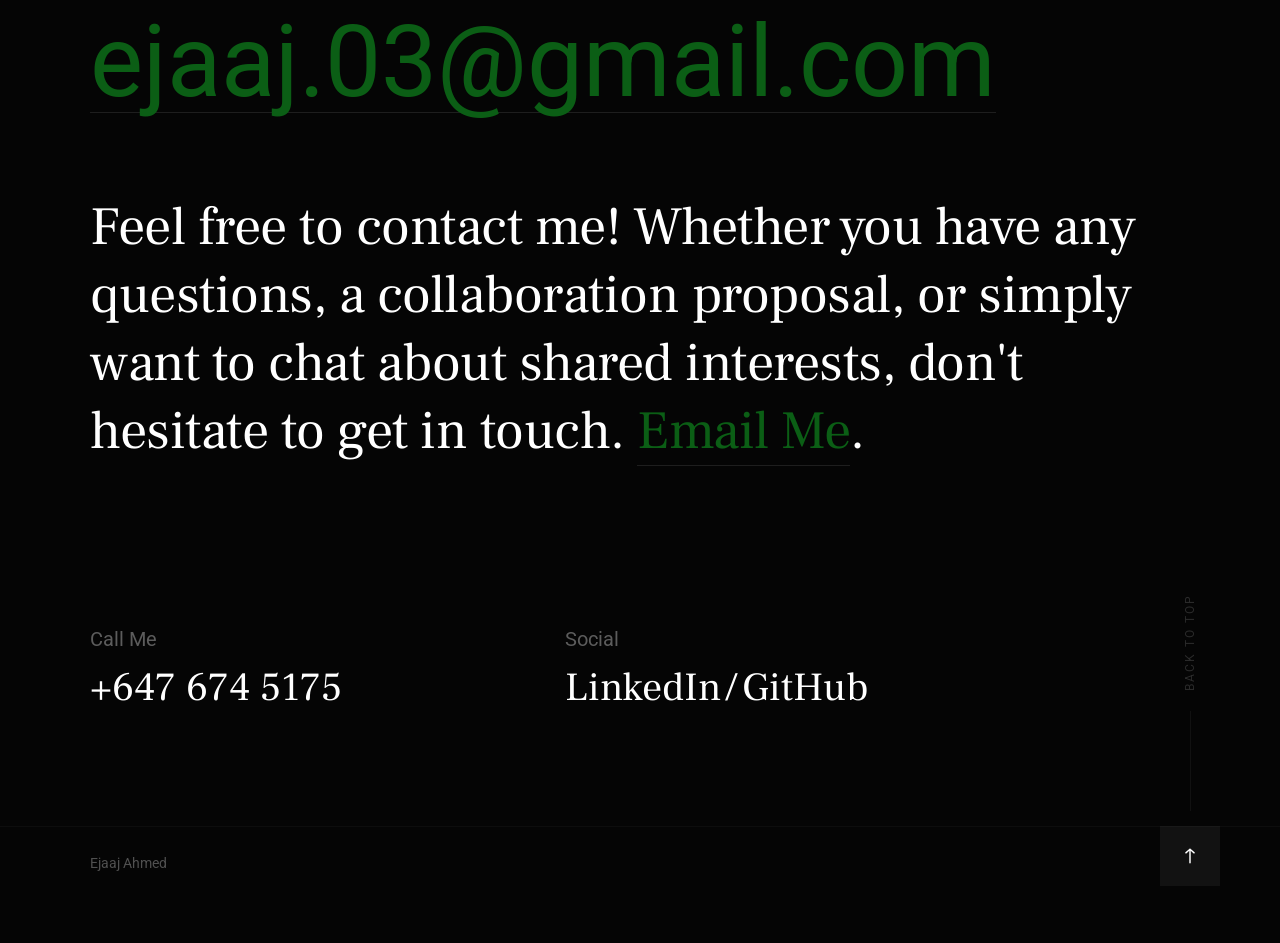
==== commit 1e6caf43: "Update" ====
--- a/EAPortfolio/index.html
+++ b/EAPortfolio/index.html
@@ -80,7 +80,7 @@
             <div class="column large-9 mob-full intro-text">
                 <h3>Hello, I'm Ejaaj Ahmed</h3>
                 <h1>
-                    A CS Student <br>
+                    A CS New-Grade <br>
                     Passionate For <br>
                     Problem-Solving <br> 
                     and Innovation
@@ -148,7 +148,7 @@
                     <a href="https://www.linkedin.com/in/ejaaj-ahmed-915254260/" class="btn btn--stroke full-width">Hire Me</a>
                 </div>
                 <div class="column large-half tab-full" data-aos="fade-up">
-                    <a href="Ejaaj Ahmed -- Resume 2026.pdf" class="btn btn--primary full-width">View Resume</a>
+                    <a href="EjaajAhmed_Resume.pdf" class="btn btn--primary full-width">View Resume</a>
                 </div>
             </div>
 
@@ -169,6 +169,21 @@
 
                         <div class="timeline__icon-wrap">
                             <span class="timeline__icon timeline__icon--work"></span>
+                        </div>
+
+                        <div class="timeline__block">
+                            <div class="timeline__bullet"></div>
+                            <div class="timeline__header">
+                                <p class="timeline__timeframe">Jan 2026 - Present</p>
+                                <h3 class="item-title">Hatchloom</h3>
+                                <h5>Full Stack Developer</h5>
+                            </div>
+                            <div class="timeline__desc">
+                                <p>In this role I was assigned to lead a team in developing a full stack web application for
+                                    a entrepeneurship program for youth. I was tasked to build a fully functional demo ready to present
+                                    to investors.
+                                </p>
+                            </div>
                         </div>
 
                         <div class="timeline__block">
@@ -176,7 +191,7 @@
                             <div class="timeline__header">
                                 <p class="timeline__timeframe">Sep 2022 - Jan 2024</p>
                                 <h3 class="item-title">Ignite Tech Play</h3>
-                                <h5>Programming Instructor</h5>
+                                <h5>Robotic System Specialist</h5>
                             </div>
                             <div class="timeline__desc">
                                 <p>In this role I coached over 20 teams in developing and programming
@@ -204,7 +219,7 @@
                             <div class="timeline__header">
                                 <p class="timeline__timeframe">Jun 2022 - Sep 2022</p>
                                 <h3 class="item-title">Red House Realty, Brokerage</h3>
-                                <h5>Administration and IT Intern</h5>
+                                <h5>IT Intern</h5>
                             </div>
                             <div class="timeline__desc">
                                 <p>My first internship where I had the opportunity to witness and learn about the day-to-day operations of a real estate brokerage. I shadowed various experienced 
@@ -359,7 +374,7 @@
                                 <img src="images/YULogo.png"
                                      srcset="images/YULogo.png 1x, images/YULogo.png" alt="">
                             </a>
-                            <a href="https://github.com/EECS3311F25/YUCircle" class="item-folio__project-link" title="Project link" target="_blank"></a>
+                            <a href="https://github.com/EjaajAhmed/YUCircle" class="item-folio__project-link" title="Project link" target="_blank"></a>
                         </div>
                         <div class="item-folio__text">
                             <h4 class="item-folio__title">
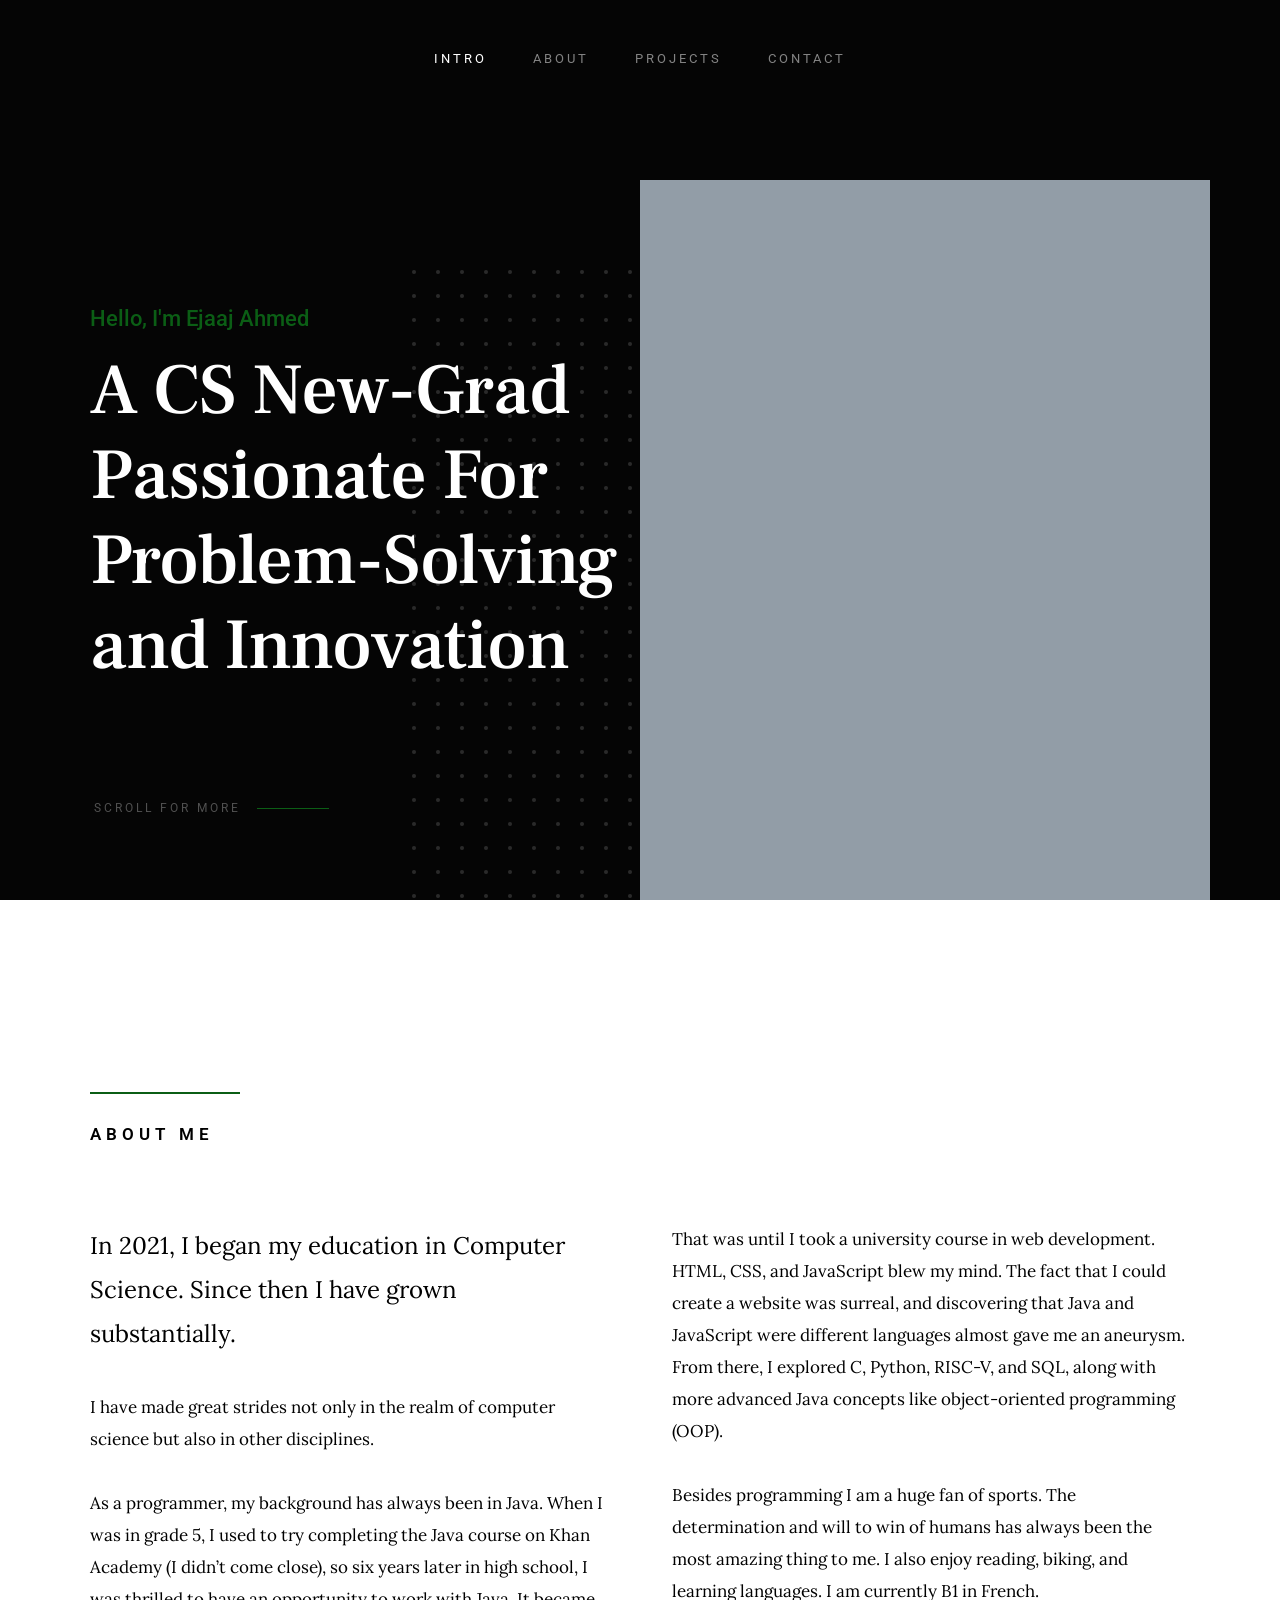
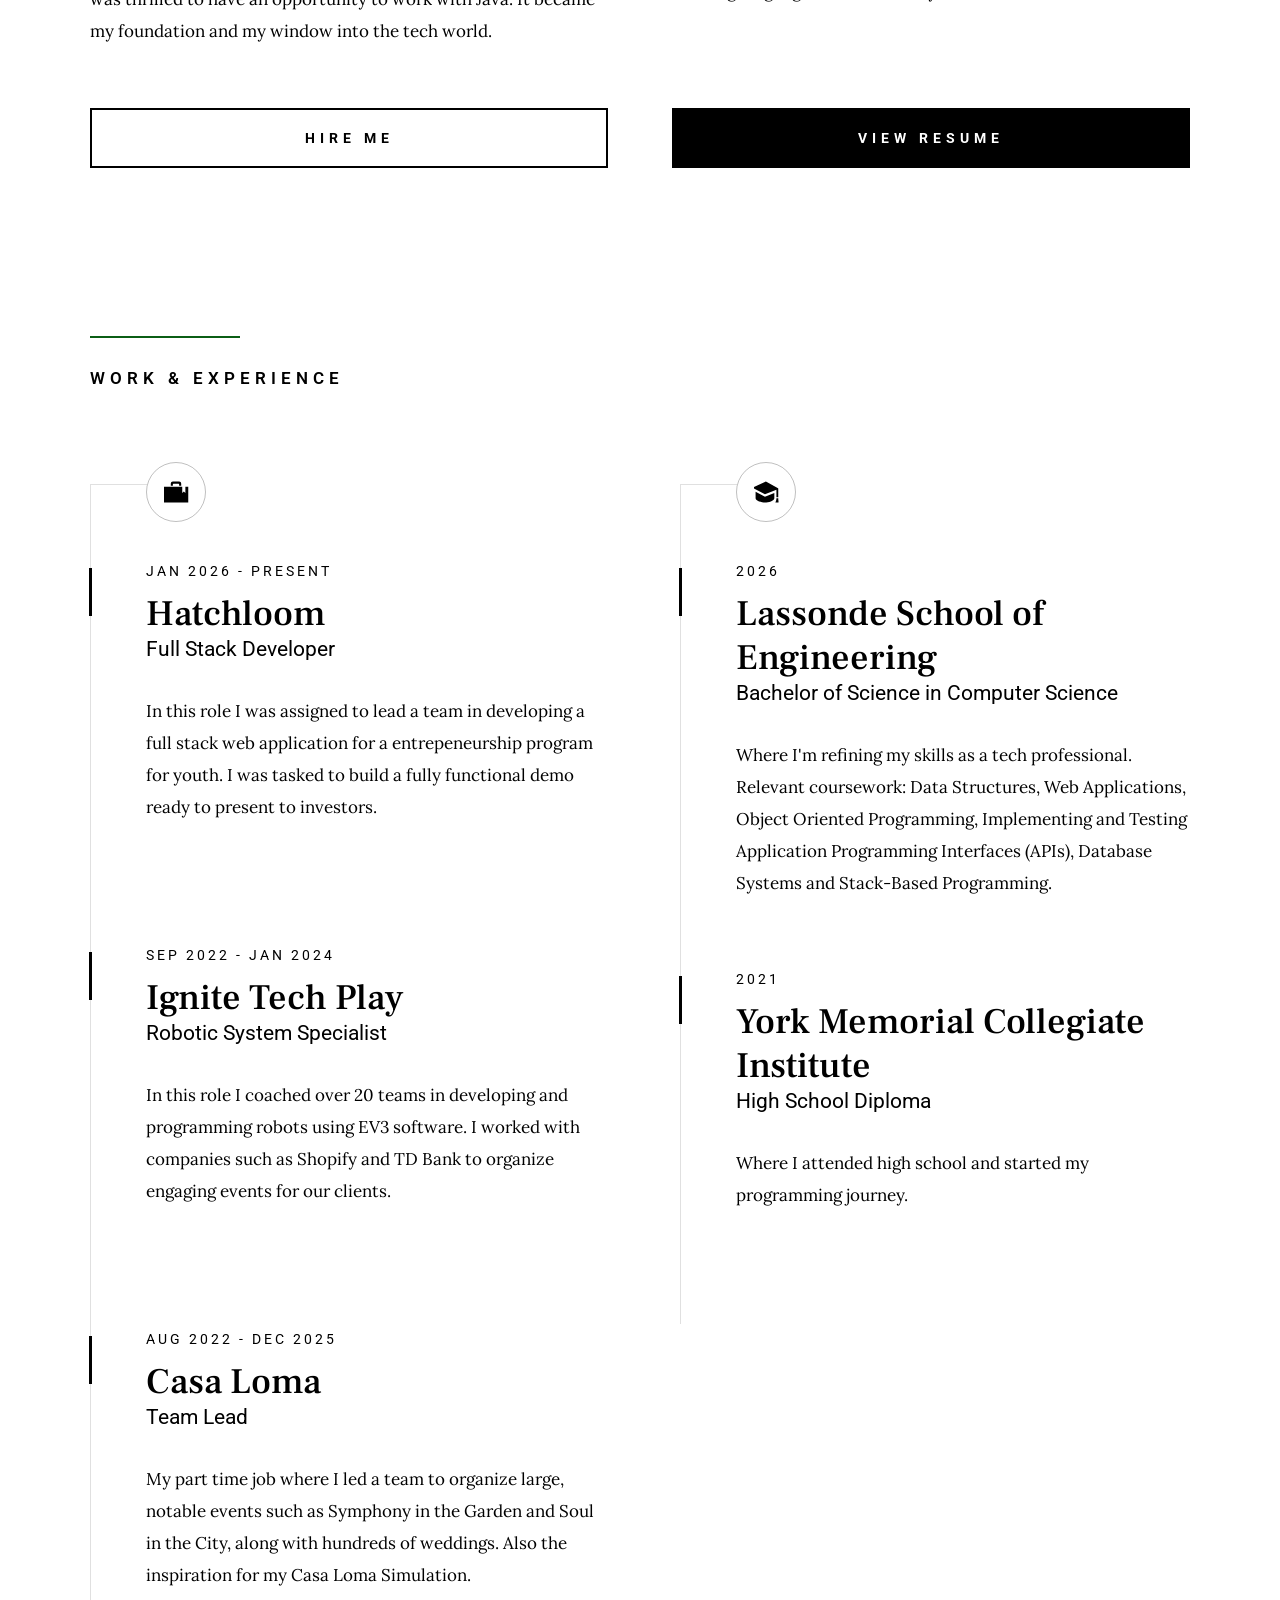
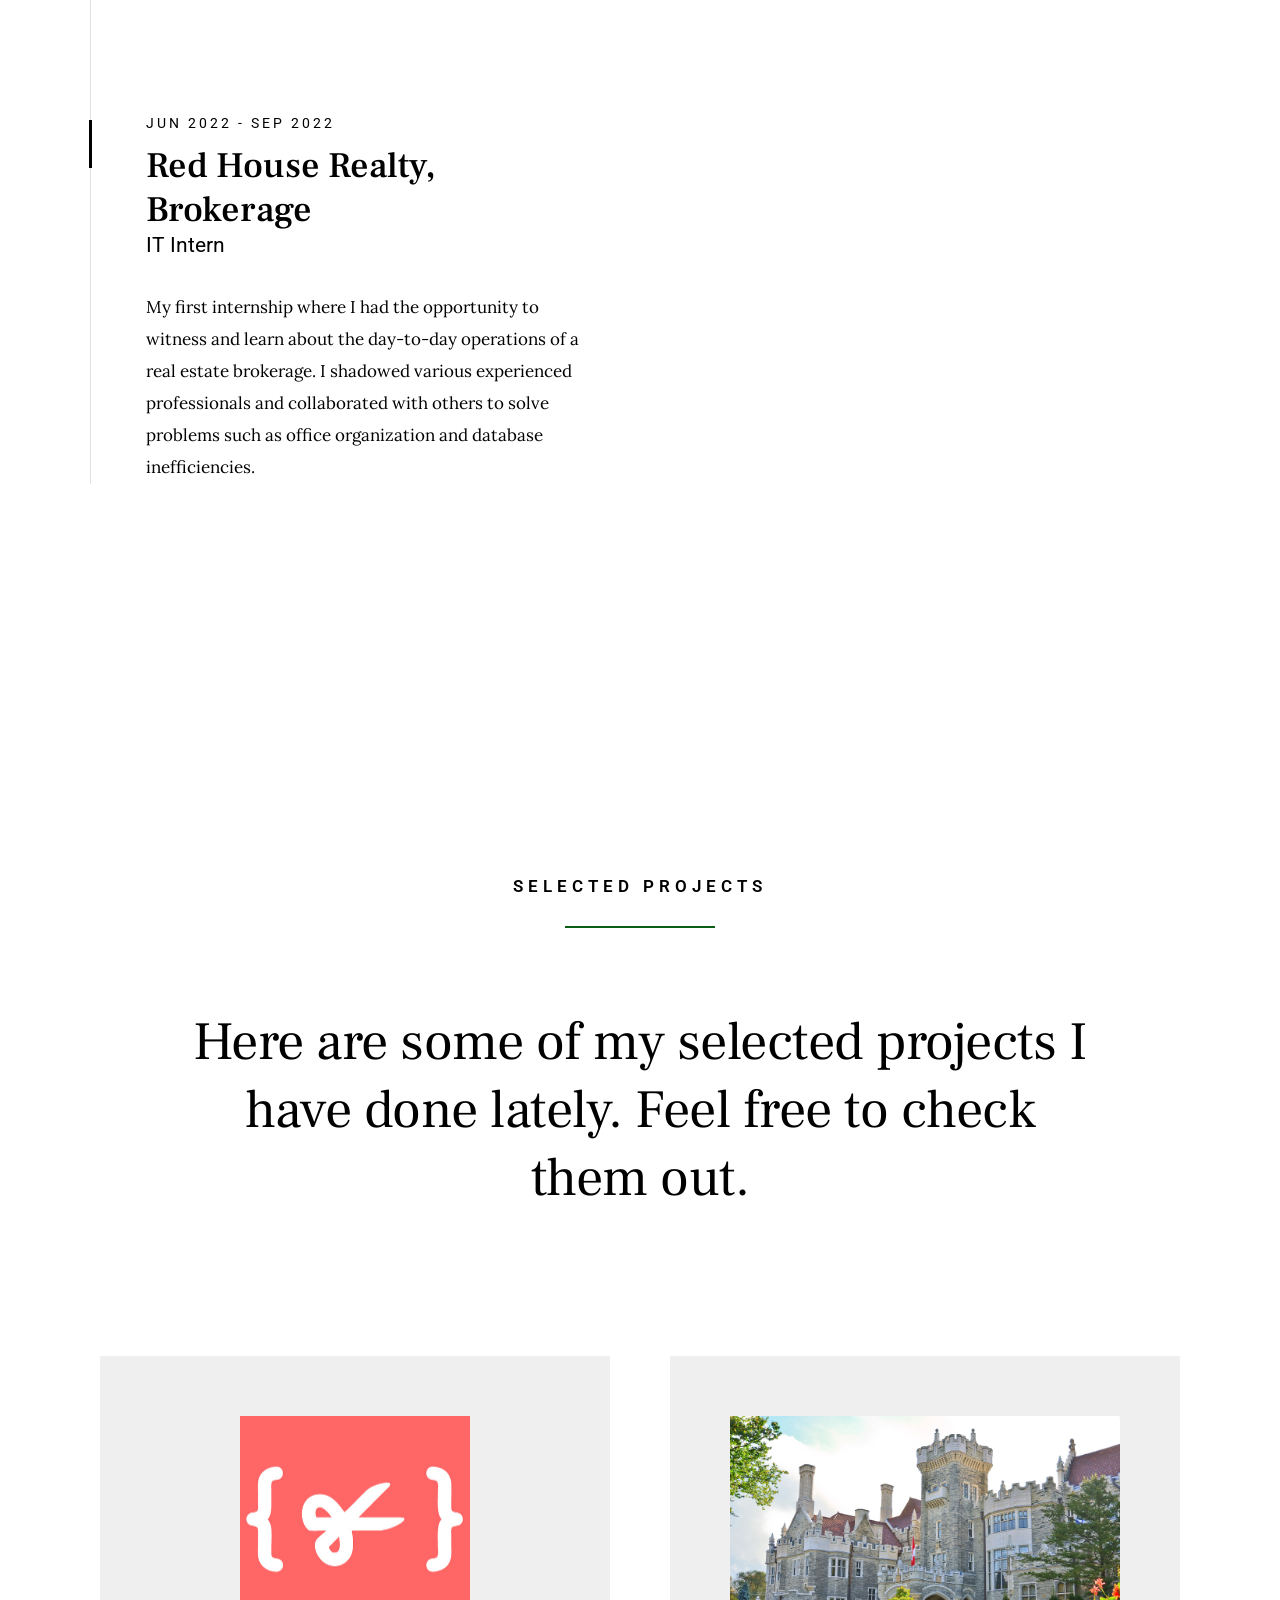
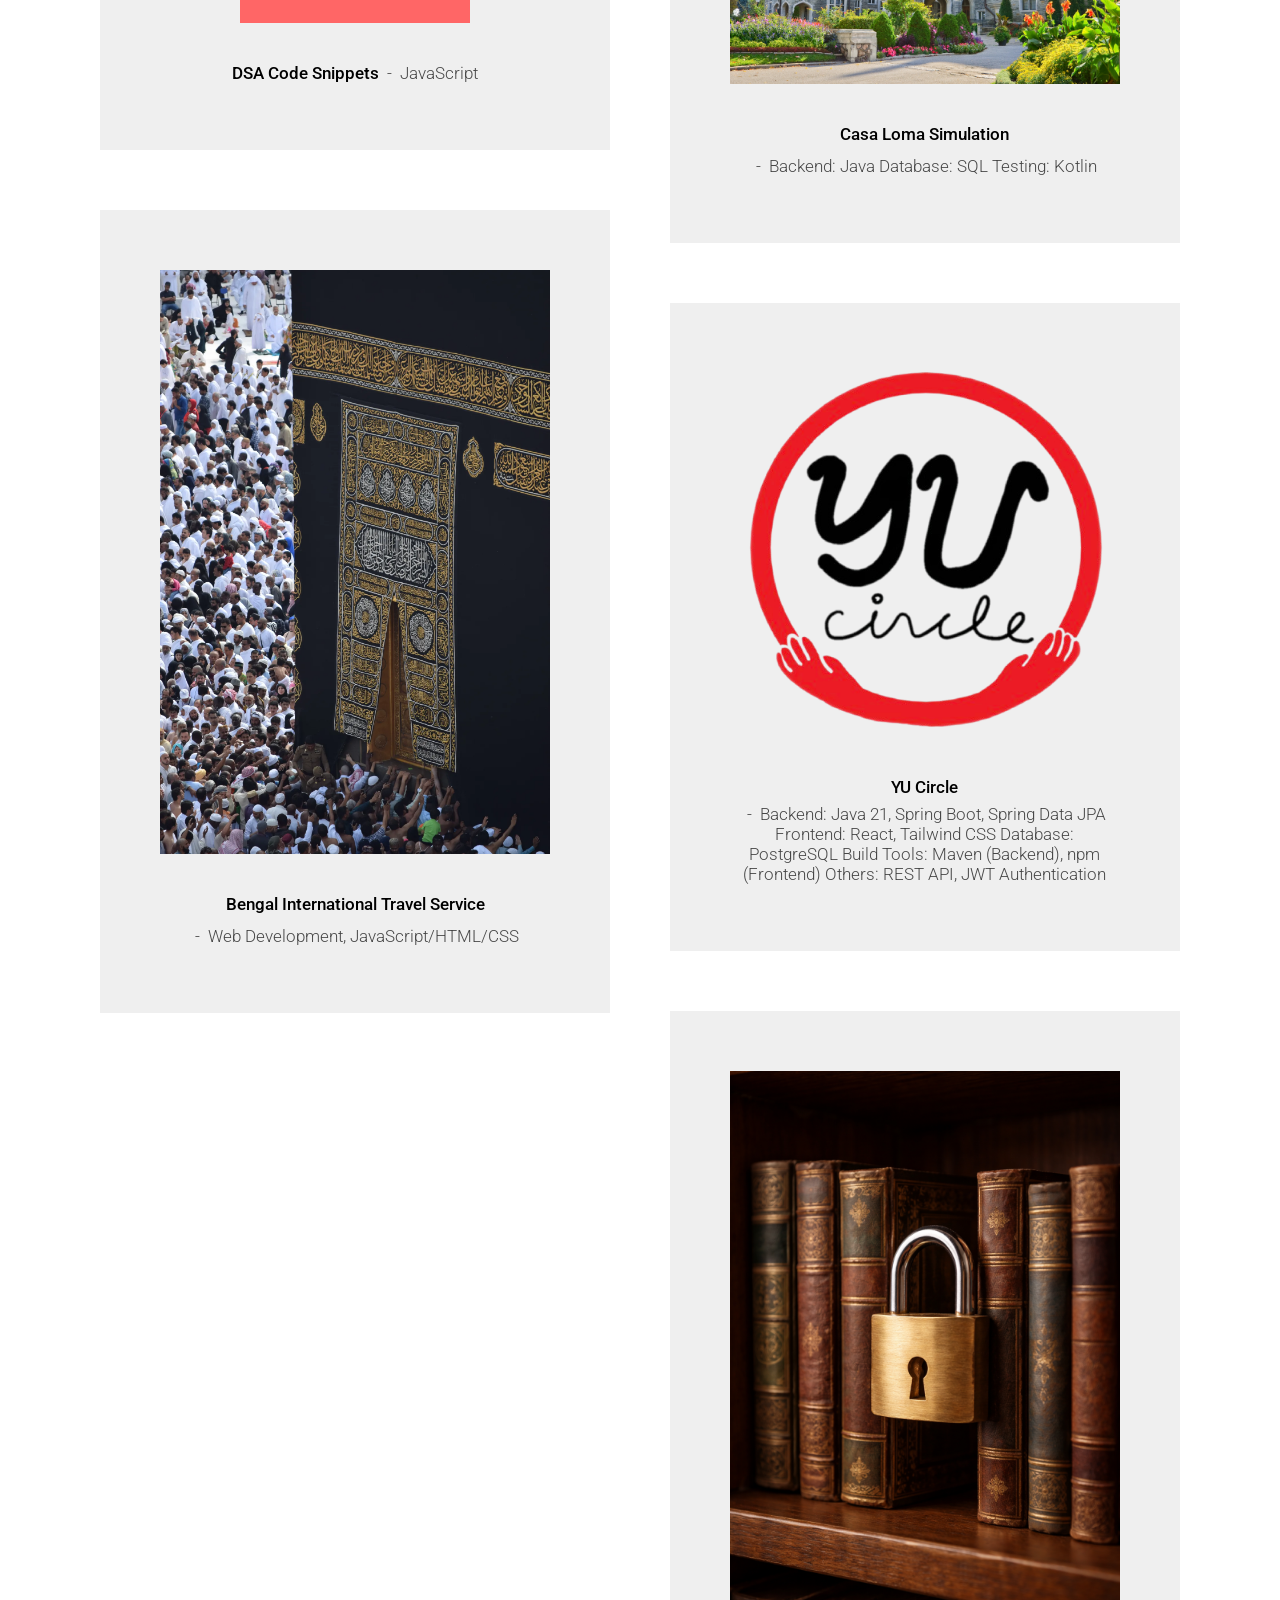
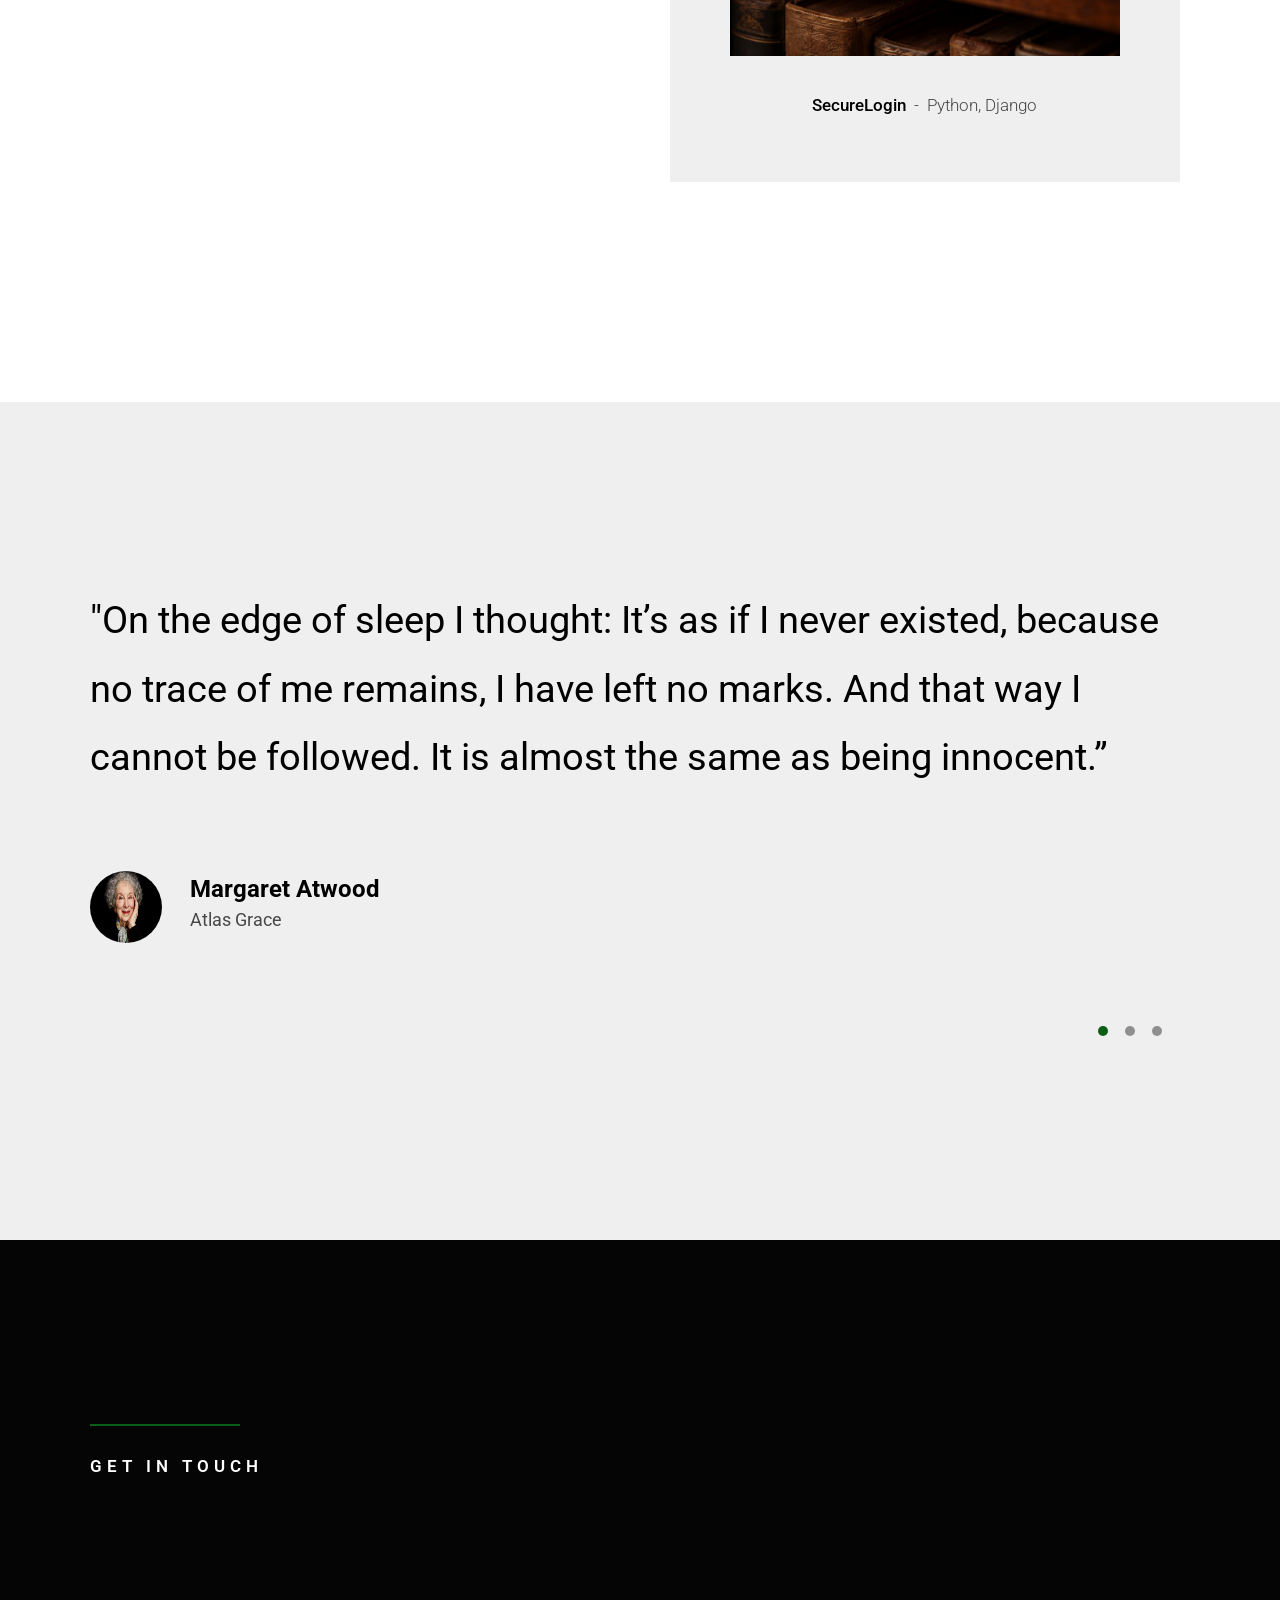
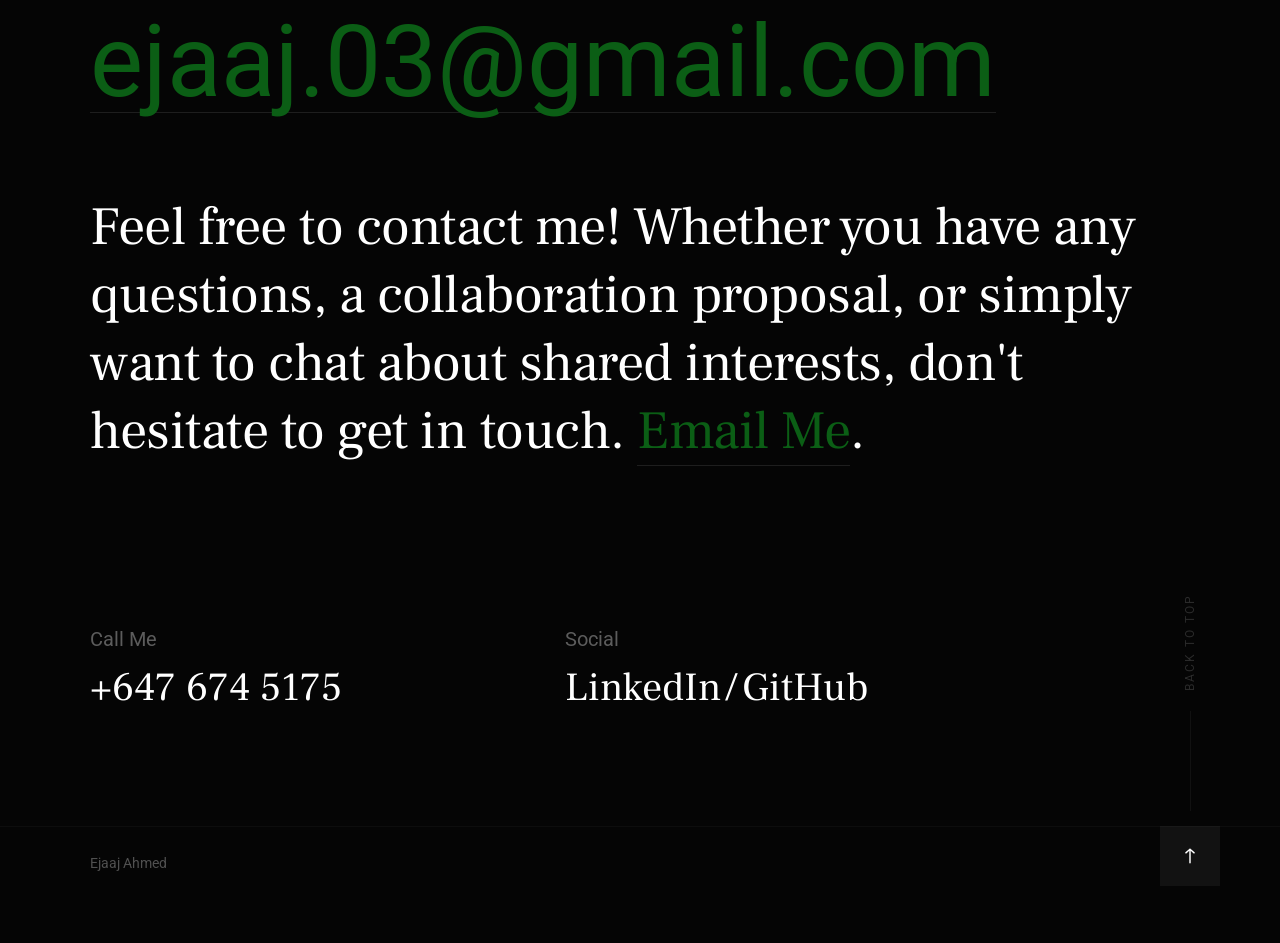
==== commit 93b9039a: "typo" ====
--- a/EAPortfolio/index.html
+++ b/EAPortfolio/index.html
@@ -80,7 +80,7 @@
             <div class="column large-9 mob-full intro-text">
                 <h3>Hello, I'm Ejaaj Ahmed</h3>
                 <h1>
-                    A CS New-Grade <br>
+                    A CS New-Grad <br>
                     Passionate For <br>
                     Problem-Solving <br> 
                     and Innovation
